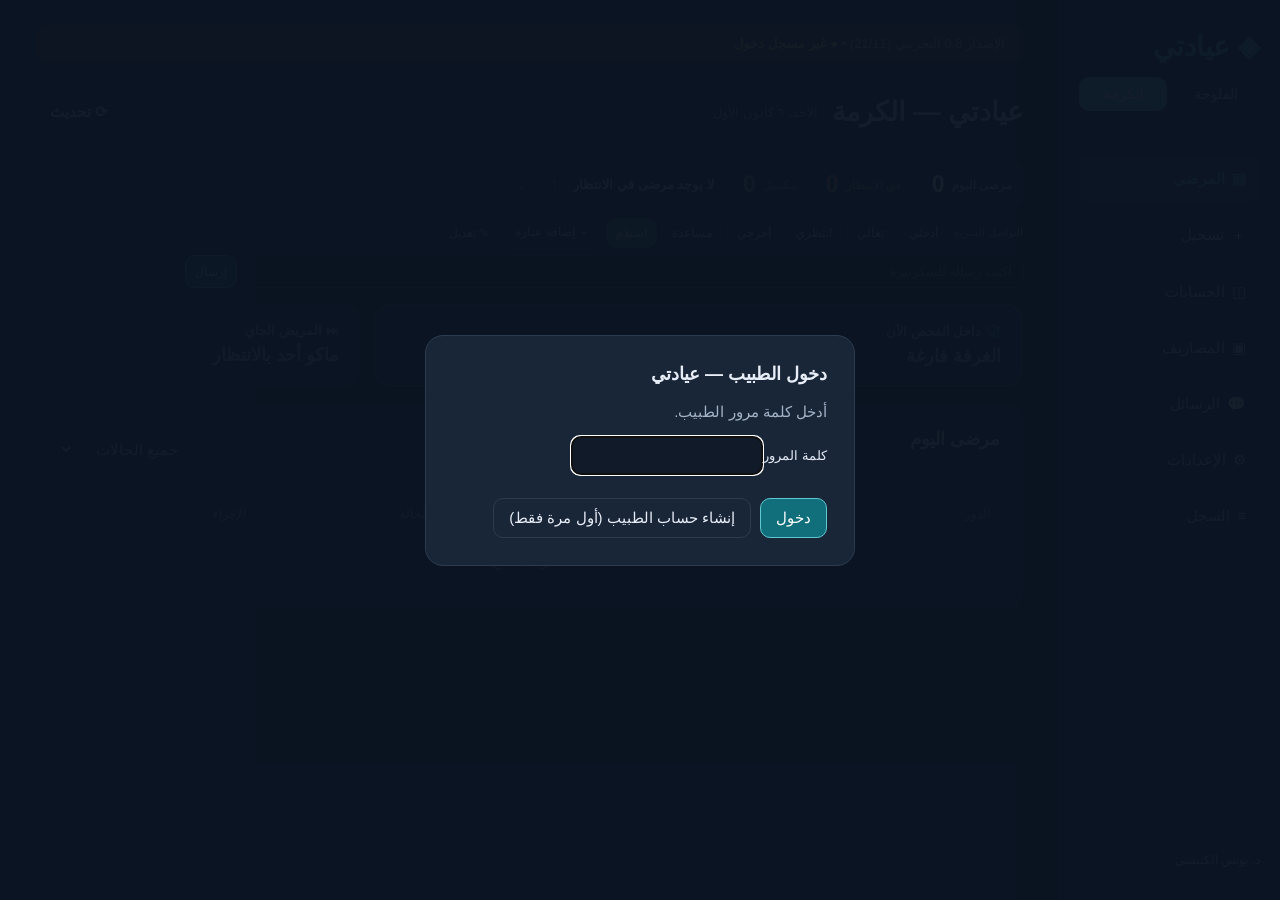
==== test/doctor-karma-test.html @ 4cb630e5 "v0.37 design pass: calm secondary buttons, fixed action order, clear disabled state, no test-version" ====
<!doctype html><html lang="ar" dir="rtl"><head><meta charset="utf-8"><meta name="viewport" content="width=device-width,initial-scale=1"><meta http-equiv="Content-Security-Policy" content="default-src 'none'; script-src 'self' 'unsafe-inline'; style-src 'unsafe-inline'; connect-src 'self' https://*.googleapis.com wss://*.googleapis.com https://radiraq.app.n8n.cloud; worker-src 'self'; img-src data: 'self'; manifest-src 'self'; base-uri 'none'; form-action 'none'; object-src 'none'; frame-src 'self' about:"><link rel="manifest" href="doctor-karma-test.webmanifest"><link rel="apple-touch-icon" href="../icon-doc-192.png"><meta name="apple-mobile-web-app-capable" content="yes"><meta name="mobile-web-app-capable" content="yes"><meta name="apple-mobile-web-app-title" content="عيادتي — الكرمة"><meta name="theme-color" content="#101a28"><title>عيادتي | شاشة الطبيب (الكرمة) — تجريبية</title><style>
:root{--bg:#f3f6fa;--paper:#fff;--ink:#182943;--muted:#718097;--line:#e6ebf2;--brand:#137d89;--soft:#e7f5f4;--shadow:0 8px 35px #1b334008}*{box-sizing:border-box}body{margin:0;background:var(--bg);color:var(--ink);font:15px 'Segoe UI',Tahoma,sans-serif}body.dark{--bg:#101a28;--paper:#192638;--ink:#e7edf7;--muted:#a3b3c8;--line:#2c3c50;--soft:#163f47;--shadow:none}button,input,select{font:inherit}button{cursor:pointer;border:1px solid var(--line);border-radius:10px;padding:10px 15px;background:var(--paper);color:var(--ink)}button:hover{border-color:var(--brand)}button.primary{background:var(--brand);color:#fff;border-color:var(--brand)}button:disabled{opacity:.45;cursor:not-allowed}input,select{padding:11px;border:1px solid var(--line);border-radius:9px;background:var(--bg);color:var(--ink);min-width:0}aside{width:222px;position:fixed;inset:0 0 0 auto;background:var(--paper);padding:30px 20px;border-left:1px solid var(--line)}.logo{font-size:28px;font-weight:800;color:var(--brand)}.muted,small{color:var(--muted)}aside nav{display:grid;gap:10px;margin-top:45px}nav button{text-align:right;border:0;padding:14px}nav button.active{background:var(--soft);color:var(--brand);font-weight:700}.aside-foot{position:absolute;bottom:28px;font-size:12px;line-height:2}main{margin-right:222px;padding:25px 35px;max-width:1700px}.banner{padding:11px 18px;background:#fff1d5;color:#795311;border-radius:10px;font-size:13px;display:flex;justify-content:space-between;gap:10px;flex-wrap:wrap}header{display:flex;justify-content:space-between;align-items:center;gap:15px;margin:28px 0}.tools{display:flex;gap:8px;flex-wrap:wrap}h1{font-size:27px;margin:0 0 8px}h2{font-size:18px;margin:0 0 18px}h3{font-size:16px}.stats{display:grid;grid-template-columns:repeat(4,1fr);gap:17px;margin-bottom:24px}.card{background:var(--paper);border:1px solid var(--line);border-radius:16px;padding:22px;box-shadow:var(--shadow)}.stat b{display:block;font-size:29px;margin-top:12px}.stat small{display:block;margin-top:5px}.grid{display:grid;grid-template-columns:minmax(0,1fr) 300px;gap:22px}.toolbar{display:flex;gap:10px;justify-content:space-between;flex-wrap:wrap;margin-bottom:20px}.tablewrap{overflow:auto}table{width:100%;border-collapse:collapse;white-space:nowrap}td,th{text-align:right;padding:16px 10px;border-bottom:1px solid var(--line)}th{font-size:12px;color:var(--muted);font-weight:500}td b{display:block}td small{font-size:11px}.badge{display:inline-block;padding:5px 10px;border-radius:7px;font-size:12px;background:var(--soft);color:var(--brand)}.badge.wait{background:#fff1d5;color:#91630f}.badge.cancel{background:#fde8e8;color:#b03d3d}.num{color:var(--muted);font-weight:700}.side{display:grid;gap:20px;align-content:start}.current{background:var(--brand);color:white}.current small{color:#d0eeed}.current h3{font-size:23px;margin:18px 0 9px}.quick{display:grid;gap:9px}.quick button{text-align:right}.notice{padding:12px 0;border-bottom:1px solid var(--line);line-height:1.7}.notice small{display:block}.formgrid{display:grid;grid-template-columns:1fr 1fr;gap:16px}label{display:grid;gap:8px;font-size:13px}.full{grid-column:1/-1}dialog{border:1px solid var(--line);border-radius:18px;background:var(--paper);color:var(--ink);padding:27px;width:min(530px,94vw)}dialog::backdrop{background:#12233b88}.actions{display:flex;gap:9px;margin-top:23px}.empty{padding:30px;text-align:center;color:var(--muted)}.hidden{display:none!important}#toast{position:fixed;bottom:24px;left:25px;background:var(--ink);color:var(--paper);padding:14px 24px;border-radius:12px;z-index:100}a{color:var(--brand)}.ledger{display:grid;gap:15px}.description{line-height:1.9}.money{font-variant-numeric:tabular-nums}.section-note{padding:15px;background:var(--soft);border-radius:10px;margin:15px 0;line-height:1.8}@media(max-width:1100px){.grid{grid-template-columns:1fr}.side{grid-template-columns:1fr 1fr}.stats{grid-template-columns:1fr 1fr}}@media(max-width:760px){aside{position:static;width:auto;padding:15px;border:0}.logo{font-size:22px}aside nav{display:flex;overflow:auto;margin-top:15px;gap:4px}nav button{white-space:nowrap;padding:10px}.aside-foot{display:none}main{margin:0;padding:16px}header{align-items:start;flex-direction:column;margin:20px 0}.card{padding:16px}.stats{gap:10px}.stat b{font-size:24px}.side{grid-template-columns:1fr}.formgrid{grid-template-columns:1fr}.full{grid-column:auto}h1{font-size:24px}.tools{width:100%}.tools select{flex:1}.banner{font-size:12px}}
#registration{margin-bottom:24px}.registration{max-width:850px;margin:0 auto}.registration h2{font-size:24px}.registration input,.registration select{padding:15px}.registration .primary{padding:15px 25px}.sound-list{display:flex;gap:9px;flex-wrap:wrap;margin:15px 0}body.dark{--brand:#60c8d0}.dark button.primary,.dark .current{background:#116f7b;color:white}.stats.staff-stats{grid-template-columns:repeat(3,minmax(0,1fr))}@media(max-width:760px){.stats.staff-stats{grid-template-columns:1fr 1fr}}@media(max-width:450px){.stats.staff-stats{grid-template-columns:1fr}}#sound{width:42px;height:42px;padding:8px;font-size:21px;display:inline-grid;place-items:center}.next-patient-panel{margin-bottom:20px;border-color:var(--brand)}.next-patient-panel h3{font-size:23px;margin:10px 0}.next-controls{display:flex;gap:9px;flex-wrap:wrap;margin-top:14px}.next-controls input,.next-controls select{flex:1;min-width:160px}.next-patient-panel .actions{flex-wrap:wrap;margin-top:14px}.banner{background:#302b20;color:#e7cd96}#secretaryLogin::backdrop,#doctorLogin::backdrop{background:#0b1422f5}#secretaryPreviewShell{position:fixed;inset:0;z-index:200;background:var(--bg);display:flex;flex-direction:column}#secretaryPreviewShell .preview-bar{padding:10px 16px;border-bottom:1px solid var(--line)}#secretaryPreviewShell iframe{width:100%;border:0;flex:1;background:var(--bg)}.queue-order-details{margin-top:18px}.queue-order-details summary{cursor:pointer}.queue-order-row{display:flex;align-items:center;justify-content:space-between;gap:12px;padding:12px 0;border-top:1px solid var(--line)}.queue-order-row small{display:block;margin-top:5px}.queue-order-buttons{display:flex;gap:6px;flex-wrap:wrap}.queue-order-buttons button{padding:6px 10px;font-size:12px}@media(max-width:600px){.queue-order-row{align-items:start;flex-direction:column}}.compact-next{display:flex;align-items:center;gap:5px;padding:5px 8px;background:var(--paper);border:1px solid var(--line);border-radius:9px;max-width:100%}.compact-next span{font-size:14px;font-weight:600;max-width:240px;overflow:hidden;text-overflow:ellipsis;white-space:nowrap}.compact-next button{padding:3px 8px;font-size:17px;border-radius:6px;line-height:1.3}.tools{align-items:center}.compact-next button:focus-visible{outline:2px solid var(--brand)}
html{-webkit-text-size-adjust:100%;text-size-adjust:100%}body{min-width:0}main,header,.tools,.formgrid,.registration{min-width:0}.mobile-preview-note{padding:10px 14px;background:#302b20;color:#e7cd96;font-size:13px;line-height:1.7}
@media(max-width:760px){
 aside{padding:10px 12px;border-bottom:1px solid var(--line)}.logo{display:inline-block;font-size:21px;margin-left:10px}aside>small{font-size:11px}
 aside nav{display:grid;grid-template-columns:repeat(3,minmax(0,1fr));gap:5px;margin-top:10px;overflow:visible}aside nav button{font-size:11px;white-space:normal;text-align:center;padding:8px 4px;min-height:38px;line-height:1.4}
 main{padding:10px 12px}.banner{font-size:10px;line-height:1.5;padding:7px 10px;gap:3px}.banner span{display:block;width:100%}
 header{position:static;padding:0;gap:10px;margin:12px 0}header>div:first-child{width:100%}h1{font-size:20px;margin:0 0 4px}#date{font-size:10px}.tools{width:100%;display:flex;gap:6px;align-items:center;flex-wrap:wrap}
 .stats,.stats.staff-stats{display:flex;width:100%;flex:0 0 100%;gap:6px}.stats .stat{flex:1;min-width:0;padding:6px;border-radius:9px}.stats .stat span{font-size:10px}.stats .stat b{font-size:20px;margin-top:2px}
 #sound{width:36px;height:36px;font-size:19px;flex:0 0 36px}.compact-next{flex:1;min-width:0;height:38px;gap:4px;padding:4px 6px}.compact-next span{flex:1;min-width:0;max-width:none;font-size:13px}.compact-next button{padding:4px 8px;min-width:30px}#add{font-size:11px;padding:9px 8px;white-space:nowrap}
 .card{padding:14px;border-radius:12px}.registration h2{font-size:19px;margin-bottom:8px}.registration p.muted{font-size:11px;margin:6px 0 12px}.registration .formgrid{gap:11px}.registration label{font-size:12px;gap:5px}.registration input,.registration select{padding:10px;font-size:16px;min-height:42px;width:100%}.registration .primary{padding:11px 14px;font-size:13px}.registration .actions{margin-top:14px;gap:6px;flex-wrap:wrap}.registration .actions button{font-size:12px;padding:10px 12px}#toggleSecondExam{padding:6px 10px;font-size:11px}#formError:empty{display:none}td,th{padding:10px 7px;font-size:12px}
}

header>div:first-child{display:flex;align-items:center;gap:14px;flex-wrap:wrap}header h1{margin:0}#date{font-size:13px}body[data-page="queue"] .stats{grid-template-columns:repeat(3,minmax(0,1fr))}@media(max-width:600px){header>div:first-child{gap:8px}#date{font-size:12px}body[data-page="queue"] .stats{grid-template-columns:repeat(3,minmax(0,1fr))}}

.stats,.stats.staff-stats{display:flex;gap:8px;margin-bottom:16px;flex-wrap:nowrap}
.stats .stat{flex:0 1 170px;min-width:0;padding:9px 12px;border-radius:10px;display:flex;align-items:center;justify-content:space-between;gap:12px;box-shadow:none}
.stats .stat span{font-size:12px;white-space:nowrap}.stats .stat b{font-size:23px;margin:0}.stats .stat small{display:none}
@media(max-width:760px){.stats .stat{flex:1;padding:7px;gap:5px}.stats .stat span{font-size:10px}.stats .stat b{font-size:20px}}
.overview-bar{display:flex;align-items:center;gap:12px;flex-wrap:wrap;margin-bottom:16px}.overview-bar .stats{display:flex!important;gap:8px;margin:0}.overview-bar .stats .stat{flex:none;min-width:0;padding:8px 10px;justify-content:flex-start;gap:7px;background:var(--paper);border:1px solid var(--line)}.overview-bar .stats .stat span,.overview-bar .stats .stat b{margin:0;color:inherit!important}.overview-bar .stats .stat:nth-child(1){color:#fff}.overview-bar .stats .stat:nth-child(2){color:#c69a6b}.overview-bar .stats .stat:nth-child(3){color:#82aa91}.doctor-quick{display:flex;align-items:center;gap:6px;flex-wrap:wrap}.doctor-quick>span{font-size:11px;color:var(--muted)}.doctor-quick .quick{display:flex;gap:5px;flex-wrap:wrap}.doctor-quick button{font-size:12px;padding:7px 9px}.stats .stat small{display:none}@media(max-width:760px){.overview-bar{gap:8px}.overview-bar .stats{width:auto}.overview-bar .stats .stat{padding:7px;gap:5px}.overview-bar .stats .stat span{font-size:11px}.overview-bar .stats .stat b{font-size:20px}}.queue-inline{display:flex;align-items:center;gap:7px}.queue-inline .compact-next{display:flex;align-items:center;gap:6px;max-width:none;white-space:normal}.queue-inline #nextPatientName{font-size:13px;max-width:none}.queue-inline #sound{padding:7px 9px}.overview-bar{gap:9px}.doctor-quick .quick-receive{background:#3f8062;color:#fff;border-color:#3f8062}.doctor-quick .quick-receive:hover{background:#356d53;border-color:#356d53}
/* v0.3 phone layout: tables become cards, nothing wider than the screen */
html,body{max-width:100%;overflow-x:hidden}
#toast{max-width:min(560px,calc(100vw - 24px));line-height:1.6}
.sound-banner{display:block;width:100%;margin:0 0 12px;padding:12px 14px;border:0;border-radius:12px;background:#a66408;color:#fff;font-weight:700;font-size:15px;text-align:center;animation:soundPulse 1.6s ease-in-out infinite}
@keyframes soundPulse{50%{opacity:.75}}
@media(max-width:760px){
 #toast{left:12px;right:12px;bottom:12px;padding:12px 14px;font-size:14px}
 .tablewrap{overflow:visible}
 table,tbody,tr,td{display:block;width:100%;white-space:normal}
 thead{display:none}
 tbody tr{display:flex;flex-wrap:wrap;align-items:center;gap:6px 10px;padding:12px;margin-bottom:10px;border:1px solid var(--line);border-radius:12px;background:var(--paper)}
 tbody td{width:auto;border:0;padding:0;font-size:13px}
 tbody td.num{flex:0 0 auto;font-size:15px}
 tbody td:nth-child(2){flex:1 1 55%;min-width:0}
 tbody td:last-child{flex:1 1 100%;display:flex;flex-wrap:wrap;gap:6px}
 tbody td:last-child:empty{display:none}
 tbody td:last-child button{flex:1 1 auto;padding:9px 8px;font-size:13px}
 tbody td.empty{flex:1 1 100%;text-align:center}
 #catalogRows tr td{flex:1 1 100%!important}#catalogRows input{width:100%}
 .toolbar{flex-direction:column;align-items:stretch}.toolbar>*{width:100%}
 .overview-bar{flex-direction:column;align-items:stretch}
 body .overview-bar #stats.stats{display:grid!important;grid-template-columns:repeat(2,minmax(0,1fr))!important;width:100%}
 .overview-bar .stats .stat{justify-content:space-between}
 .queue-inline,.queue-inline .compact-next{width:100%}
 .doctor-quick .quick{display:grid;grid-template-columns:repeat(3,minmax(0,1fr));width:100%}
 .doctor-quick{width:100%}.doctor-quick>#addQuickPhrase,.doctor-quick>#editQuick{width:100%}
 .actions{flex-wrap:wrap}.actions button{flex:1 1 auto}
 .quick button{width:100%}
 dialog{padding:20px}
}
#sound{display:none!important}.cs-card{margin-bottom:20px}.cs-tiles{display:grid;grid-template-columns:repeat(5,minmax(0,1fr));gap:10px;margin-bottom:18px}.cs-tile{border:1px solid var(--line);border-radius:14px;padding:14px;background:var(--bg)}.cs-tile span{display:block;font-size:13px;color:var(--muted)}.cs-tile b{display:block;font-size:34px;line-height:1.2;margin-top:6px;font-variant-numeric:tabular-nums}.cs-done b{color:#7bdbc2}.cs-wait b{color:#f3ca77}.cs-cancel b{color:#ff9a9a}.cs-money b{font-size:26px}.cs-row{position:relative;display:flex;justify-content:space-between;align-items:center;gap:12px;padding:12px 14px;margin-bottom:6px;border-radius:10px;overflow:hidden;background:var(--bg)}.cs-row span{position:relative;z-index:1;font-size:16px;font-weight:600}.cs-row b{position:relative;z-index:1;font-size:26px;font-variant-numeric:tabular-nums}.cs-row i{position:absolute;inset:0 0 0 auto;background:#60c8d022;border-left:3px solid #60c8d0}.acc-tabs{display:flex;gap:6px;margin-bottom:16px;background:var(--paper);border:1px solid var(--line);border-radius:14px;padding:6px;position:sticky;top:0;z-index:5}.acc-tabs button{flex:1;border:0;background:none;padding:12px 8px;font-weight:600;border-radius:10px}.acc-tabs button.active{background:var(--soft);color:var(--brand)}.acc-nav{display:flex;align-items:center;justify-content:space-between;gap:10px;margin-bottom:14px}.acc-nav h2{margin:0;font-size:22px}.acc-nav button{min-width:46px;font-size:18px}.acc-range{display:flex;gap:8px;flex-wrap:wrap;align-items:end;margin-bottom:12px}.acc-range label{flex:1;min-width:140px}.acc-quick{display:flex;gap:6px;flex-wrap:wrap;margin-bottom:16px}.acc-quick button{padding:8px 12px;font-size:13px}.cs-tile em{display:block;font-style:normal;font-size:12px;margin-top:4px;color:var(--muted)}.cs-tile em.up{color:#7bdbc2}.cs-tile em.down{color:#ff9a9a}.cs-mini{display:grid;grid-template-columns:repeat(4,minmax(0,1fr));gap:8px;margin-bottom:18px}.cs-mini div{border-top:1px solid var(--line);padding-top:8px}.cs-mini span{display:block;font-size:12px;color:var(--muted)}.cs-mini b{font-size:18px}.cs-mini .bad b{color:#ff9a9a}.acc-chart{display:flex;align-items:flex-end;gap:3px;height:150px;padding:8px 4px 0;border-bottom:1px solid var(--line);margin-bottom:4px;direction:ltr}.acc-chart div{flex:1;min-width:3px;background:#60c8d0;border-radius:3px 3px 0 0;position:relative}.acc-chart div.zero{background:var(--line);height:2px!important}.acc-chart div.today{background:#f3ca77}.acc-axis{display:flex;justify-content:space-between;font-size:11px;color:var(--muted);direction:ltr;margin-bottom:18px}.cs-tile.bad{border-color:#b33333}.cs-tile.bad b{color:#ff9a9a}.cs-tile.good b{color:#7bdbc2}.acc-moves summary{cursor:pointer;padding:10px 0;font-weight:600}@media(max-width:760px){.cs-mini{grid-template-columns:repeat(2,minmax(0,1fr))}.acc-tabs button{font-size:13px;padding:10px 4px}}.rep-day{border:1px solid var(--line);border-radius:12px;margin-bottom:8px;background:var(--bg)}.rep-day summary{display:flex;align-items:center;gap:12px;padding:12px 14px;cursor:pointer;flex-wrap:wrap}.rep-day summary b{font-size:16px}.rep-day summary span{flex:1;color:var(--muted);font-size:13px}.rep-day summary strong{font-size:20px;font-variant-numeric:tabular-nums}.rep-grid{display:grid;grid-template-columns:repeat(3,minmax(0,1fr));gap:8px;padding:0 14px 10px}.rep-grid div{border-top:1px solid var(--line);padding-top:8px}.rep-grid span{display:block;font-size:12px;color:var(--muted)}.rep-grid b{font-size:17px}.rep-day p{padding:0 14px 12px;margin:0}@media(max-width:760px){.rep-grid{grid-template-columns:repeat(2,minmax(0,1fr))}}@media(max-width:760px){.cs-tiles{grid-template-columns:repeat(2,minmax(0,1fr))}.cs-tile b{font-size:28px}.cs-money{grid-column:1/-1}}.clinic-switch{display:flex;gap:6px;margin-top:14px}.clinic-switch a{flex:1;text-align:center;padding:8px;border:1px solid var(--line);border-radius:10px;color:var(--ink);text-decoration:none;font-size:14px}.clinic-switch a.on{background:var(--brand);border-color:var(--brand);color:#fff;font-weight:700}@media(max-width:760px){.clinic-switch{margin:8px 0}}.age-row{display:flex;gap:8px;align-items:stretch}.age-row input{flex:1;min-width:0}#outDlg .quick button.active{background:#16724b;color:#fff;border-color:#16724b}#outDlg .quick{display:grid;grid-template-columns:1fr 1fr;gap:8px}#current .out-mini{display:block;margin-top:10px;padding:4px 10px;font-size:12px;background:transparent;border:1px dashed #ffffff40;color:inherit;opacity:.6;border-radius:8px;min-height:0;box-shadow:none}#current .out-mini:hover{opacity:1}#outDlg .out-y,#outDlg .out-g{padding:14px;font-size:15px;font-weight:700;border-radius:12px;color:#fff;border:0}#outDlg .out-y{background:#b33333}#outDlg .out-g{background:#16724b}.badge.out{background:#ede4ff;color:#5b3aa0;font-weight:700}tr:has(.badge.out){background:#7551a81f}.refresh-btn{min-height:44px;padding:8px 14px;border-radius:12px;font-weight:700;white-space:nowrap}@media(max-width:760px){.refresh-btn{padding:8px 12px}.refresh-btn span{display:none}}.quick-msg{display:flex;gap:6px;width:100%}.quick-msg input{flex:1;min-width:0;padding:8px 10px;font-size:13px}.quick-msg button{white-space:nowrap}#secAlert{position:fixed;inset:0;z-index:9999;display:flex;align-items:center;justify-content:center;background:#0b1422cc;padding:18px}#secAlert.hidden{display:none!important}#secAlert .sa-box{background:var(--paper);color:var(--ink);border:3px solid #c2410c;border-radius:20px;padding:26px 24px;width:min(460px,100%);text-align:center;box-shadow:0 20px 60px #0008;animation:saPop .25s ease}#secAlert .sa-head{font-size:14px;color:#c2410c;font-weight:800;margin-bottom:12px}#secAlert .sa-text{font-size:26px;font-weight:800;line-height:1.5;margin:6px 0 10px;word-break:break-word}#secAlert .sa-meta{font-size:13px;color:var(--muted);margin-bottom:18px}#secAlert .sa-ok{width:100%;padding:15px;font-size:18px;font-weight:800;background:#3f8062;color:#fff;border:0;border-radius:12px}@keyframes saPop{from{transform:scale(.9);opacity:0}to{transform:none;opacity:1}}#enterNote{position:fixed;top:14px;left:0;right:0;margin:0 auto;width:fit-content;z-index:9000;background:#16724b;color:#fff;padding:14px 22px;border-radius:14px;box-shadow:0 10px 35px #0007;font-size:17px;font-weight:700;max-width:92vw;text-align:center;display:flex;gap:14px;align-items:center;animation:enIn .3s ease}#enterNote.hidden{display:none!important}#enterNote small{display:block;font-size:12px;font-weight:400;opacity:.85}#enterNote button{background:#ffffff26;color:#fff;border:0;padding:6px 10px;border-radius:8px}@keyframes enIn{from{opacity:0;transform:translateY(-12px)}to{opacity:1;transform:none}}
#rows td b{font-size:18px}#rows td small{font-size:14px;color:#c9d5e4;line-height:1.7}body:not(.dark) #rows td small{color:#3f5068}
#rows tr.done-row{display:none}body.show-done #rows tr.done-row{display:table-row;opacity:.7}
.edit-mini{padding:6px 12px!important;font-size:15px!important;width:auto!important;min-width:0!important}
#doneToggle{width:100%;margin-top:12px;padding:12px;font-size:15px;font-weight:700}
#current{display:none!important}#nowCard{display:grid;grid-template-columns:2fr 1fr;gap:14px;margin-bottom:18px}
#nowCard .nc-box{background:var(--paper);border:1px solid var(--line);border-radius:16px;padding:18px 20px}
#nowCard .nc-in{border:2px solid #16724b;background:linear-gradient(0deg,#16724b14,#16724b14),var(--paper)}
#nowCard .nc-l{font-size:13px;color:var(--muted);font-weight:700;display:block;margin-bottom:6px}
#nowCard .nc-name{font-size:26px;font-weight:800;line-height:1.35;display:block}
#nowCard .nc-next .nc-name{font-size:19px}
#nowCard .nc-d{font-size:16px;color:#c9d5e4;margin-top:4px;display:block}body:not(.dark) #nowCard .nc-d{color:#3f5068}
#nowCard .nc-empty{font-size:18px;color:var(--muted);font-weight:700}
#secCash{margin-bottom:20px;border:2px solid var(--brand)}#secCash h2{margin-bottom:14px}
#secCash .sc-tiles{display:grid;grid-template-columns:repeat(4,minmax(0,1fr));gap:10px}
#secCash .sc-t{border:1px solid var(--line);border-radius:12px;padding:14px;background:var(--bg)}
#secCash .sc-t span{display:block;font-size:13px;color:var(--muted)}#secCash .sc-t b{display:block;font-size:24px;margin-top:6px}#secCash .sc-t small{display:block;font-size:12px;margin-top:3px}
#secCash .sc-hand{background:var(--brand);border-color:var(--brand);color:#fff}#secCash .sc-hand span,#secCash .sc-hand small{color:#e0f4f2}
#secCash .sc-line{margin-top:12px;font-size:15px;line-height:1.9}#secCash .sc-warn{color:#e0a43a;font-weight:700}
@media(max-width:760px){#nowCard{grid-template-columns:1fr}#nowCard .nc-name{font-size:23px}#secCash .sc-tiles{grid-template-columns:1fr 1fr}
aside nav{display:flex!important;overflow-x:auto!important;flex-wrap:nowrap!important;gap:6px!important;padding-bottom:4px}aside nav button{white-space:nowrap!important;flex:0 0 auto;font-size:13px!important;min-height:0!important;padding:9px 12px!important}
.banner{font-size:10px!important;padding:5px 9px!important}}
.cp{display:inline-flex;align-items:center;gap:6px;font:inherit;font-weight:700;padding:3px 8px;margin:1px 0;border-radius:9px;border:1px dashed #77889988;background:transparent;color:inherit;cursor:pointer;text-align:right;max-width:100%;overflow-wrap:anywhere}.cp small{font-size:12px;opacity:.7}.cp.age{font-weight:600;font-size:inherit;padding:1px 6px}.cp:hover{border-style:solid}.cp.ok{border-color:#2f9e74;color:#7bdbc2}#rows td>.cp{font-size:16px;display:flex}.cp.nc-cp{padding:4px 10px}.cp-both{font-size:13px;padding:5px 9px}</style></head><body class="dark" data-page="queue"><noscript><div class="mobile-preview-note">هذه معاينة لا تشغّل الأزرار والبيانات. افتح الصفحة في متصفح يدعم JavaScript لاستخدام البرنامج.</div></noscript><aside><div class="logo">◈ عيادتي</div><div class="clinic-switch"><a href="doctor-test.html" data-c="fallujah">الفلوجة</a><a href="doctor-karma-test.html" data-c="karma">الكرمة</a></div><nav id="nav"><button data-page="queue" class="active">▤ مرضى اليوم</button><button data-page="registration">＋ تسجيل المرضى</button><button data-page="cash">◫ الصندوق والحسابات</button><button data-page="expenses">▣ المصاريف والوصولات</button><button data-page="messages">◌ التواصل والتنبيهات</button><button data-page="settings">⚙ الإعدادات وحساب السكرتيرة</button><button data-page="audit">≡ سجل النشاط</button></nav><div class="aside-foot">د. يونس الكبيسي<br>نسخة تجريبية • الإصدار 0.7<br>بيانات وهمية فقط</div></aside><main><div class="banner"><span>الإصدار 0.8 التجريبي (21/11) • <b id="syncState">● جارٍ الاتصال…</b></span><span>عيادة الكرمة • نسخة تجريبية • استخدم أسماء وهمية فقط</span></div><header><div><h1 id="heading">عيادتي — الكرمة</h1><span class="muted" id="date"></span></div><div class="tools"><button type="button" id="refreshBtn" class="refresh-btn" title="تحديث الصفحة" aria-label="تحديث الصفحة" onclick="var n=document.getElementById('name');if(n&&n.value.trim()&&!confirm('اكو اسم مكتوب بالتسجيل وراح ينمسح. تحدّث الصفحة؟'))return;location.reload()">⟳ <span>تحديث</span></button><select style="display:none" id="role" hidden aria-hidden="true" tabindex="-1"><option value="doctor">الطبيب</option></select><button class="primary hidden" id="add" hidden>＋ مريض تجريبي</button></div></header><div hidden inert><div class="card next-patient-panel" id="nextPatientPanel"><small class="muted">المريض التالي للفحص</small><p id="nextPatientInfo" class="muted"></p><p id="nextPatientRoom" class="muted"></p><div class="next-controls"><input id="patientNameSearch" placeholder="ابحث باسم المريض أو رقم الدور" aria-label="ابحث عن مريض لطلبه بالاسم"><select id="namedPatient" aria-label="اختيار المريض المطلوب بالاسم"></select></div><div class="actions"><button id="requestNamedPatient">طلب المحدد من السكرتيرة</button><button id="enterNamedPatient" class="primary">إدخال المحدد مباشرة</button><button id="returnQueueOrder">العودة لترتيب الدور</button></div><div class="actions"><button id="enterNextPatient" class="primary">إدخال المريض التالي</button></div><details class="queue-order-details" open><summary>تسلسل الانتظار — تقديم وتأخير المرضى</summary><p class="muted">يمكن للطبيب والسكرتيرة تغيير التسلسل. إدخال مريض بالاسم لا يغيّر ترتيب بقية المرضى.</p><div id="queueOrderList"></div></details></div></div><section id="registration" class="hidden"><div class="card registration"><form id="patientForm"><h2>تسجيل مريض جديد</h2><p class="muted">استخدم اسمًا وهميًا فقط. رقم الهاتف اختياري.</p><div class="formgrid"><label class="full">الاسم التجريبي<input id="name" required maxlength="70" placeholder="مراجع تجريبي ٧"></label><label class="full">رقم الهاتف (اختياري)<input id="phone" type="tel" inputmode="numeric" autocomplete="off" dir="ltr" maxlength="14" placeholder="07XXXXXXXXX" style="text-align:right"><small id="phoneHint" class="muted"></small></label><label class="full">👨‍⚕️ الطبيب المحوِّل <small class="muted">(اختياري)</small><select id="referrer" aria-label="الطبيب المحول"><option value="">— بدون —</option></select></label><label>العمر <small class="muted">(للطفل: سنة وشهر ويوم حسب الحاجة)</small><span class="age-row"><input id="age" type="number" min="0" max="120" step="1" placeholder="سنة" aria-label="العمر بالسنوات"><input id="ageMonths" type="number" min="0" max="11" step="1" placeholder="شهر" aria-label="الأشهر"><input id="ageDays" type="number" min="0" max="30" step="1" placeholder="يوم" aria-label="الأيام"></span></label><label>نوع الفحص<select id="exam"><option>البطن</option><option>الغدة الدرقية</option><option>شرايين الرقبة (Carotid)</option><option>DVT — الساق الواحدة</option><option>دماغ الأطفال</option><option>الخصية</option><option>المنطقة الأربية (Inguinal)</option><option>الأنسجة الرخوة (Soft tissue)</option><option>الأنسجة الرخوة مع الدوبلر (Soft tissue Doppler)</option><option>شرايين الأطراف السفلية</option><option>AVF Mapping — جهة واحدة</option><option>AVF Mapping — الجهتان</option><option>خزعة الغدة الدرقية — واحدة</option><option>خزعة الغدة الدرقية — خزعتان</option><option>دوبلر الحامل</option><option>الحوض فقط</option></select></label><div class="full"><input id="twoExams" type="checkbox" hidden><button id="toggleSecondExam" type="button" class="primary" aria-expanded="false" aria-controls="exam2">＋ إضافة فحص ثانٍ للمريض نفسه</button><select id="exam2" class="hidden" aria-label="الفحص الثاني" style="display:block;width:100%;margin-top:12px"></select></div><label>السعر الإجمالي (ألف دينار)<select id="pricePreset"><option value="0">مجاني</option><option value="5">5</option><option value="10">10</option><option value="15">15</option><option value="20" selected>20</option><option value="25">25</option><option value="30">30</option><option value="35">35</option><option value="40">40</option><option value="45">45</option><option value="50">50</option><option value="55">55</option><option value="60">60</option><option value="65">65</option><option value="70">70</option><option value="75">75</option><option value="80">80</option><option value="85">85</option><option value="90">90</option><option value="95">95</option><option value="100">100</option><option value="105">105</option><option value="110">110</option><option value="115">115</option><option value="120">120</option><option value="125">125</option><option value="130">130</option><option value="135">135</option><option value="140">140</option><option value="145">145</option><option value="150">150</option><option value="155">155</option><option value="160">160</option><option value="165">165</option><option value="170">170</option><option value="175">175</option><option value="180">180</option><option value="185">185</option><option value="190">190</option><option value="195">195</option><option value="200">200</option><option value="205">205</option><option value="210">210</option><option value="215">215</option><option value="220">220</option><option value="225">225</option><option value="230">230</option><option value="235">235</option><option value="240">240</option></select><input id="visitPrice" type="hidden" value="20"><small id="priceHint">السعر تلقائي حسب الفحص والعمر، ويمكن تعديله من القائمة.</small></label></div><p id="formError" role="alert"></p><div class="actions"><button class="primary" type="submit">تسجيل وإضافة إلى الانتظار</button><button type="reset">مسح الحقول</button></div><details style="margin-top:18px"><summary style="cursor:pointer">الخصم وسبب الخصم</summary><div class="formgrid" style="margin-top:15px"><label>الخصم (ألف دينار)<input id="discount" type="number" min="0" step="5" value="0"><small>بالألف — من مضاعفات 5 فقط (مثال: 15 = خمسة عشر ألف)</small></label><label class="full">سبب الخصم<input id="reason" maxlength="120"></label></div></details></form></div></section><div class="overview-bar"><div id="stats" class="stats"></div><div class="queue-inline"><button id="sound" aria-label="تفعيل الصوت" title="تفعيل الصوت" aria-pressed="false">🔇</button><div class="compact-next" aria-label="المريض التالي"><span id="nextPatientName" aria-live="polite">بانتظار تشغيل الصفحة…</span><button type="button" id="previousPatient" aria-label="تقديم الدور" title="تقديم الدور">↑</button><button type="button" id="followingPatient" aria-label="تأخير الدور" title="تأخير الدور">↓</button></div></div><div class="doctor-quick"><span>التواصل السريع</span><div class="quick" id="quick"></div><button type="button" id="addQuickPhrase">＋ إضافة عبارة</button><button type="button" id="editQuick" title="تعديل أزرار التواصل السريع" aria-label="تعديل أزرار التواصل السريع">✎<span class="aq-t"> تعديل</span></button><div class="quick-msg"><input id="quickMessage" maxlength="200" placeholder="اكتب رسالة للسكرتيرة" aria-label="رسالة للسكرتيرة"><button type="button" class="primary" id="quickSend">إرسال</button></div></div></div><section id="queue"><div class="grid"><div class="card"><div class="toolbar"><h2>مرضى اليوم</h2><input id="search" placeholder="ابحث بالاسم أو رقم الدور أو الهاتف" aria-label="بحث"><select id="filter" aria-label="حالة المريض"><option value="all">جميع الحالات</option><option>بانتظار الدخول</option><option>داخل الفحص</option><option>مكتمل</option><option>ملغي</option><option>مؤجل</option><option>يرجع يكمل</option></select></div><div class="tablewrap"><table><thead><tr><th>الدور</th><th>المريض / الفحص</th><th>الحالة</th><th>الإجراء</th></tr></thead><tbody id="rows"></tbody></table></div></div><div class="side"><div class="card current" id="current"></div><div class="card"><h2>آخر التنبيهات</h2><div id="recent"></div></div></div></div></section><section id="cash" class="hidden"><div class="acc-tabs" role="tablist"><button type="button" data-acc="today" class="active">اليوم</button><button type="button" data-acc="month">الشهر</button><button type="button" data-acc="range">من تاريخ إلى تاريخ</button></div><div id="accToday"><div class="card cs-card"><h2>ملخص اليوم</h2><div id="cashSummary"></div></div><div class="card"><h2>الصندوق اليومي</h2><div class="section-note">تُحسب المقبوضات عند تسجيل الدفع فعليًا. استرداد المدفوعات حركة منفصلة مسجلة بسبب واضح.</div><div class="formgrid"><label>المبلغ الموجود فعليًا (ألف دينار)<input id="counted" type="number" min="0" step="5"><small>بالألف — من مضاعفات 5 فقط (مثال: 15 = خمسة عشر ألف)</small></label><label>ملاحظة الإغلاق<input id="closeNote" maxlength="200"></label></div><div class="actions"><button id="close" class="primary">تسجيل إغلاق الصندوق</button><button id="export">تصدير الحركات CSV</button></div><p id="reconcile" class="description"></p><details class="acc-moves"><summary>حركات اليوم (قبض، استرداد، مصاريف)</summary><div class="tablewrap"><table><thead><tr><th>الوقت</th><th>الحركة</th><th>المبلغ (ألف دينار)</th><th>السبب</th></tr></thead><tbody id="ledger"></tbody></table></div></details></div></div><div id="accMonth" class="hidden"></div><div id="accRange" class="hidden"></div></section><section id="expenses" class="hidden"><div class="card"><h2>مراجعة مصاريف العيادة والوصولات</h2><form id="expenseForm" hidden inert><div class="formgrid"><label>نوع المصروف<select id="expenseType"><option>قرطاسية</option><option>أفلام</option><option>جل السونار</option><option>أخرى</option></select></label><label>المبلغ (ألف دينار)<input id="expenseAmount" type="number" min="1" max="10000" step="1" required><small>بالألف بدون أصفار — أي رقم (مثال: 3 = ثلاث آلاف، 25 = خمسة وعشرين ألف)</small></label><label class="full">التفاصيل<input id="expenseNote" required maxlength="200" placeholder="مثل: شراء علبة جل"></label><label class="full">صورة الوصل (اختيارية)<input id="receipt" type="file" accept="image/jpeg,image/png,image/webp"><small>صورة JPG أو PNG أو WebP حتى ٥ ميغابايت؛ تُحفظ نسخة مصغرة محليًا في التجربة.</small></label></div><div class="actions"><button class="primary" type="submit" id="saveExpense">حفظ المصروف</button></div><p id="expenseError" role="alert"></p></form><div id="expenseList"></div></div></section><section id="messages" class="hidden"><div class="card"><h2>رسائل الطبيب والسكرتارية</h2><p class="muted">لكل تنبيه نغمة مختلفة. اضغط رمز السماعة أولًا؛ يجب إبقاء الصفحة مفتوحة.</p><div class="sound-list" id="soundTests"></div><p class="muted">الرسائل والتنبيهات تصل لشاشة السكرتيرة فورًا على أي جهاز.</p><div class="toolbar"><input id="message" maxlength="200" placeholder="اكتب رسالة" aria-label="نص الرسالة"><button class="primary" id="send">إرسال</button></div><div id="messageList"></div></div></section><section id="settings" class="hidden"><div class="card" style="margin-bottom:20px"><style>#catalogRows input{min-width:0;width:100%}#catalogRows td:first-child{width:46%}#catalogRows td:nth-child(2),#catalogRows td:nth-child(3){width:14%}#catalogRows td:last-child{white-space:nowrap}.cat-lbl{display:none}@media(max-width:760px){.cat-lbl{display:block;margin-bottom:4px}}</style><h2>الفحوصات والأسعار</h2><p class="muted">عدّل أي سعر أو اسم فحص واضغط «حفظ»، أو أضف فحص جديد. الأسعار بالألف دينار ومن مضاعفات 5. التغيير يوصل لشاشة السكرتيرة والكاتبة فورًا، ويطبّق على التسجيلات الجديدة فقط.</p><form id="docNewExamForm"><div class="formgrid"><label class="full">اسم الفحص الجديد<input id="docNewExamName" required maxlength="100"></label><label>أقل من ١٠ سنوات (ألف دينار)<input id="docNewChild" type="number" min="5" max="1000" step="5" required></label><label>١٠ سنوات فأكثر (ألف دينار)<input id="docNewAdult" type="number" min="5" max="1000" step="5" required></label></div><div class="actions"><button class="primary" type="submit">＋ إضافة الفحص</button></div></form><p id="docCatalogMessage" role="status"></p><div class="tablewrap"><table><thead><tr><th>اسم الفحص</th><th>أقل من ١٠ سنوات</th><th>١٠ سنوات فأكثر</th><th>الإجراء</th></tr></thead><tbody id="catalogRows"></tbody></table></div></div><div class="card"><h2>حسابات السكرتيرة والكاتبة — عيادة الكرمة</h2><p class="muted">أنشئ حسابًا لكل سكرتيرة أو كاتبة. تدخل بيه من أي جهاز، وتگدر توقف أي حساب بضغطة.</p><div class="section-note">الحسابات محفوظة على السيرفر. اسم المستخدم بالإنكليزي بدون فراغات (مثل sara). لتغيير كلمة المرور: أنشئ حسابًا باسم جديد وأوقف القديم.</div><p id="accountStatus"></p><form id="secretaryAccountForm"><div class="formgrid"><label class="full">نوع الحساب<select id="staffRole"><option value="secretary">سكرتيرة</option><option value="writer">كاتبة تقارير</option></select></label><label class="full">اسم المستخدم<input id="secretaryUsername" autocomplete="off" autocapitalize="none" spellcheck="false" dir="ltr" minlength="3" maxlength="30" required placeholder="sara"></label><label>كلمة المرور الجديدة<input id="secretaryPassword" type="password" autocomplete="new-password" minlength="6" maxlength="128" required><small>٦ أحرف أو أرقام على الأقل.</small></label><label>تأكيد كلمة المرور<input id="secretaryPasswordConfirm" type="password" autocomplete="new-password" maxlength="128"></label></div><div class="actions"><button type="submit" class="primary" id="saveSecretaryAccount">إنشاء الحساب</button></div><p id="accountMessage" role="status"></p></form><div class="actions"><button type="button" class="primary" id="openSecretaryPreview">فتح شاشة السكرتيرة</button><button type="button" class="primary" id="openWriterScreen">فتح شاشة الكاتبة</button><button type="button" id="doctorLogout">تسجيل خروج الطبيب</button></div><p class="muted">يفتح شاشة السكرتيرة بصفحة جديدة.</p></div></section><section id="audit" class="hidden"><div class="card" id="staffScreens" style="margin-bottom:20px"><h2>🖥 شاشات السكرتارية والكاتبة</h2><p class="muted">افتح أي شاشة بصفحة جديدة حتى تشوفها وتطوّرها.</p><div class="actions" style="display:grid;grid-template-columns:repeat(2,minmax(0,1fr));gap:8px"><a class="ss-l" style="background:#16724b;border-color:#16724b" href="secretary-test.html" target="_blank" rel="noopener">👩‍💼 سكرتيرة الفلوجة</a><a class="ss-l" style="background:#1d4f8a;border-color:#1d4f8a" href="secretary-karma-test.html" target="_blank" rel="noopener">👩‍💼 سكرتيرة الكرمة</a><a class="ss-l" style="background:#6b3fa0;border-color:#6b3fa0" href="writer-test.html" target="_blank" rel="noopener">✎ كاتبة الفلوجة</a><a class="ss-l" style="background:#8a5a1c;border-color:#8a5a1c" href="writer-karma-test.html" target="_blank" rel="noopener">✎ كاتبة الكرمة</a></div><style>#staffScreens .ss-l{display:block;text-align:center;padding:12px 8px;border-radius:10px;border:1px solid;color:#fff;text-decoration:none;font-weight:700}#staffScreens .ss-l:hover{filter:brightness(1.15)}</style></div><div class="card" style="margin-bottom:20px"><h2>سجل المرضى — اليوم والأيام السابقة</h2><div class="toolbar"><select id="historyDay" aria-label="اختيار اليوم"></select><input id="historySearch" placeholder="ابحث ببداية الاسم أو برقم الهاتف في كل الأيام" aria-label="بحث في السجل"><button type="button" id="backupBtn">⇩ تنزيل نسخة احتياطية</button></div><div class="tablewrap"><table><thead><tr><th>الدور</th><th>المريض / الفحص</th><th>الحالة</th><th>المبلغ</th></tr></thead><tbody id="historyRows"></tbody></table></div></div><div class="card"><h2>سجل النشاط</h2><p class="muted">كل إجراء من الطبيب أو السكرتيرة يُسجَّل هنا.</p><div id="auditList"></div></div></section></main><div hidden><input id="usPrice"><input id="dopPrice"><button id="prices"></button></div><div id="secretaryPreviewShell" class="hidden"><div class="preview-bar"><button type="button" id="closeSecretaryPreview">← العودة لشاشة الطبيب</button></div><iframe id="secretaryPreviewFrame" title="شاشة السكرتيرة"></iframe></div><dialog id="doctorLogin" style="width:min(430px,94vw)"><form id="doctorLoginForm"><h2>دخول الطبيب — عيادتي</h2><p class="muted">أدخل كلمة مرور الطبيب.</p><label>كلمة المرور<input id="doctorPassword" type="password" autocomplete="current-password" required minlength="6" maxlength="128"></label><p id="doctorLoginError" role="alert"></p><div class="actions" style="flex-wrap:wrap"><button type="submit" class="primary" id="doctorLoginButton">دخول</button><button type="button" id="doctorFirstSetup">إنشاء حساب الطبيب (أول مرة فقط)</button></div></form></dialog><div id="toast" class="hidden" role="status"></div><script src="fb-bundle-test.js"></script><script>
'use strict';
const uid=()=>Array.from(crypto.getRandomValues(new Uint8Array(16)),n=>n.toString(16).padStart(2,'0')).join('');
const $=id=>document.getElementById(id),KEY='clinicCloud.unused',day=()=>new Intl.DateTimeFormat('en-CA',{timeZone:'Asia/Baghdad',year:'numeric',month:'2-digit',day:'2-digit'}).format(new Date()),stamp=()=>new Date().toISOString(),money=n=>new Intl.NumberFormat('en-US',{maximumFractionDigits:3}).format(n/1000)+' ألف د.ع',time=t=>new Date(t).toLocaleTimeString('ar-IQ',{hour:'2-digit',minute:'2-digit',timeZone:'Asia/Baghdad'});let page='queue',storeOK=true;

let S=loadState();
S.expenses??=[];
const role=()=>'doctor',clinic=()=>'الكرمة',admin=()=>role()==='admin'||role()==='doctor',canCash=()=>role()!=='doctor',canRegister=()=>role()==='doctor'||canCash(),list=()=>S.patients.filter(p=>p.clinic===clinic()),net=()=>S.ledger.filter(l=>l.clinic===clinic()).reduce((n,l)=>n+l.amount,0),roleName=()=>({admin:'المدير',doctor:'الطبيب',secretary:'السكرتارية'}[role()]);
function audit(text){S.audit.unshift({at:stamp(),text,clinic:clinic(),role:roleName()});save()}function toast(text){$('toast').textContent=text;$('toast').classList.remove('hidden');clearTimeout(window.toastTimer);window.toastTimer=setTimeout(()=>$('toast').classList.add('hidden'),3500)}function el(tag,text,cls){let e=document.createElement(tag);if(text!==undefined)e.textContent=text;if(cls)e.className=cls;return e}function btn(text,fn,disabled=false){let b=el('button',text);b.disabled=disabled;b.onclick=fn;return b}
function render(){const financial=role()==='doctor';document.querySelector('[data-page=cash]').classList.toggle('hidden',!financial);if(!financial&&page==='cash'){document.querySelector('[data-page=registration]').click();return}let L=list(),booked=L.filter(p=>p.wa&&!p.arrivedAt&&p.status==='مؤجل'),active=L.filter(p=>p.status!=='ملغي'&&!booked.includes(p)),wait=L.filter(p=>p.status==='بانتظار الدخول'),inside=L.find(p=>p.status==='داخل الفحص');$('date').textContent=new Date().toLocaleDateString('ar-IQ',{weekday:'long',day:'numeric',month:'long',timeZone:'Asia/Baghdad'});$('stats').replaceChildren();$('stats').classList.toggle('staff-stats',page!=='cash');document.body.dataset.page=page;[['مرضى اليوم',active.length,booked.length?'+ '+booked.length+' حجز لم يصل':''],['في الانتظار',wait.length,''],['مكتمل',L.filter(p=>p.status==='مكتمل').length,''],['صافي المقبوضات',money(net()),'بعد الاستردادات والمصاريف المسجلة']].filter((x,i)=>i<3||role()==='doctor'&&page==='cash').forEach(x=>{let d=el('div',undefined,'card stat');d.append(el('span',x[0],'muted'),el('b',x[1]));if(x[2])d.append(el('small',x[2]));$('stats').append(d)});$('rows').replaceChildren();let query=$('search').value.trim(),filtered=L.filter(p=>(p.name.includes(query)||String(p.no)===query||(!!p.phone&&p.phone.includes(toAsciiDigits(query))))&&($('filter').value==='all'?p.status!=='ملغي':p.status===$('filter').value)).sort((a,b)=>(a.status==='مكتمل')-(b.status==='مكتمل'));filtered.forEach(p=>{let tr=el('tr');tr.dataset.id=p.id;tr.append(el('td',String(p.no).padStart(2,'0'),'num'));let name=el('td');name.append(cpBtn(p.name,p.name,'',p));{const sm=el('small',p.exam);if(ageShow(p)){sm.append(' • ',cpBtn('العمر '+ageShow(p),ageShow(p),'age',p))}name.append(sm)};tr.append(name);let status=el('td');status.append(el('span',p.status,'badge '+(p.status===OUT?'out':p.status==='بانتظار الدخول'?'wait':p.status==='ملغي'?'cancel':'')));if(p.statusReason)status.append(el('small',p.statusReason+' • '+(p.statusBy||'')));if(p.status===OUT)status.append(el('small',(p.outReason||'')+' • طلع من '+mins(p.outAt)+' دقيقة'+(p.outHold?' • الدخول موقوف':'')));tr.append(status);let payment=el('td');payment.append(el('b',money(p.base-p.discount)),el('small',p.paid?'مدفوع '+money(p.paid):p.status==='ملغي'?'لا يوجد مقبوض':'غير مدفوع'));let actions=el('td');if(p.status==='بانتظار الدخول')actions.append(btn('إدخال',()=>transition(p,'داخل الفحص'),!!inside||(role()!=='doctor'&&!!S.paused[clinic()])));if(p.status==='داخل الفحص')actions.append(btn('إنهاء',()=>transition(p,'مكتمل')));if(p.status==='داخل الفحص'&&role()==='doctor'&&/البطن/.test(p.exam||''))actions.append(btn('⏸ Post void',()=>sendOut(p)));if(p.status===OUT)actions.append(btn('✓ رجع',()=>patientBack(p)));if(['بانتظار الدخول','مؤجل'].includes(p.status)){actions.append(btn('إلغاء الفحص',()=>cancel(p)));if(p.status!=='مؤجل')actions.append(btn('تأجيل',()=>defer(p)));else actions.append(btn('إعادة للانتظار',()=>transition(p,'بانتظار الدخول')));}{const ag=ageShow(p),both=cpBtn('نسخ الاسم والعمر',p.name+(ag?' - '+ag:''),'cp-both',p);actions.append(both)}if(p.status!=='ملغي')actions.append(btn('✎ تعديل',()=>editPatient(p)));tr.append(actions);$('rows').append(tr)});if(!filtered.length){let tr=el('tr'),td=el('td','لا توجد نتائج','empty');td.colSpan=4;tr.append(td);$('rows').append(tr)}$('current').replaceChildren(el('small',S.paused[clinic()]?'الدخول متوقف مؤقتًا':'داخل غرفة الفحص'),el('h3',inside?inside.name:'الغرفة متاحة'),el('p',inside?inside.exam:'يمكن إدخال المريض التالي'));if(inside&&/البطن/.test(inside.exam||'')){const ob=btn('⏸ Post void',()=>sendOut(inside));ob.className='out-mini';ob.title='عند الحاجة فقط: المريض يطلع (Post void أو مختبر) ويرجع';$('current').append(ob)}L.filter(p=>p.status===OUT).forEach(o=>{const r=el('div');r.style.marginTop='8px';r.append(el('small','⏸ '+o.name+' — '+(o.outReason||'')+' — طلع من '+mins(o.outAt)+' د '),btn('✓ رجع',()=>patientBack(o)));$('current').append(r)});$('quick').replaceChildren();quickItems().forEach(([label,message])=>{const button=btn(label,()=>send(message));if(label==='استلام')button.classList.add('quick-receive');$('quick').append(button)});$('recent').replaceChildren();S.messages.filter(m=>m.clinic===clinic()).slice(0,3).forEach(x=>notice(x,$('recent'),true));$('messageList').replaceChildren();S.messages.filter(m=>m.clinic===clinic()).forEach(x=>notice(x,$('messageList'),true));$('ledger').replaceChildren();(role()==='doctor'?S.ledger:[]).filter(l=>l.clinic===clinic()&&Number(l.amount)!==0).slice().reverse().forEach(l=>{let tr=el('tr');[time(l.at),l.label,money(l.amount),l.reason].forEach(v=>tr.append(el('td',v)));$('ledger').append(tr)});$('auditList').replaceChildren();S.audit.filter(a=>a.clinic===clinic()).forEach(a=>notice(a,$('auditList')));$('usPrice').value=S.prices.us;$('dopPrice').value=S.prices.dop;$('prices').disabled=!admin();$('close').disabled=!admin();$('export').disabled=!admin();$('add').disabled=!canCash();$('discount').disabled=!admin();$('patientForm').querySelectorAll('input,select,button').forEach(e=>e.disabled=!canRegister());$('discount').disabled=!admin();renderExpenses();$('expenseForm').querySelectorAll('input,select,button').forEach(e=>e.disabled=!canCash());renderNextPatient();renderCompactNext();$('reconcile').textContent=(role()==='doctor'?S.closes:[]).filter(c=>c.clinic===clinic()).map(c=>'آخر إغلاق: '+time(c.at)+' • المتوقع '+money(c.expected)+' • الفعلي '+money(c.counted)+' • الفرق '+money(c.counted-c.expected)).slice(-1).join('');if(page==='audit')renderHistory();if(page==='cash'){renderCashSummary();renderAccTab()}}
function transition(p,status){const id=p.id;refreshSharedState();p=list().find(x=>x.id===id);if(!p)return toast('المريض غير متاح');if(status==='داخل الفحص'&&p.status!=='بانتظار الدخول')return toast('المريض ليس في الانتظار');if(status==='داخل الفحص'&&role()==='secretary'&&S.nextPatient?.[clinic()]&&nextPatient()?.id!==p.id)return toast('الطبيب حدد مريضًا آخر؛ أدخلي المريض الظاهر في مربع المريض التالي');if(status==='داخل الفحص'&&role()==='doctor')S.paused[clinic()]=false;if(status==='داخل الفحص'&&(S.paused[clinic()]||list().some(x=>x.status==='داخل الفحص')))return toast('لا يمكن إدخال مريض الآن');p.status=status;if(S.nextPatient?.[clinic()]===p.id)delete S.nextPatient[clinic()];if(status==='بانتظار الدخول'){p.statusReason='';p.statusBy=''}audit(p.name+' ← '+status);render()}function refund(p){if(!admin()||!p.paid)return;let reason=prompt('سبب استرداد كامل المبلغ:');if(!reason?.trim())return;S.ledger.push({at:stamp(),clinic:clinic(),amount:-p.paid,label:'استرداد',reason:p.name+' — '+reason.trim(),by:roleName()});p.paid=0;p.status='ملغي';audit('استرداد وإلغاء — '+p.name+' — '+reason.trim());render()}

const soundPatterns={
'ادخلي المريض':[[660,.18],[880,.32]],
'لا تدخلي مريض':[[220,.3],[0,.12],[220,.3],[0,.12],[165,.4]],
'تعالي للعيادة':[[523,.14],[659,.14],[784,.14],[1047,.35]],
'المريض التالي جاهز':[[440,.18],[660,.18],[880,.18]],
'المريض يحتاج مساعدة':[[880,.14],[440,.14],[880,.14],[440,.3]],
'تم الاستلام':[[784,.14],[523,.23]],
'رسالة جديدة':[[587,.15],[740,.15],[587,.25]],
'اخرجي المريض':[[523,.2],[392,.35]],
'احتاج مساعدة':[[988,.12],[0,.06],[988,.12],[0,.06],[988,.3]],
'استلام':[[784,.14],[523,.23]],
'يرجى تجهيز المريض':[[440,.18],[660,.18],[880,.18]],
'لا يوجد مرضى':[[330,.25],[262,.35]]};
let audioContext=null,soundEnabled=false,soundEnd=0;

$('sound').onclick=async()=>{try{if(soundEnabled){soundEnabled=false;updateSoundIcon();return}audioContext??=new (window.AudioContext||window.webkitAudioContext)();await audioContext.resume();soundEnabled=true;updateSoundIcon();await playSound('تم الاستلام')}catch{toast('المتصفح لم يسمح بالصوت')}};
Object.keys(soundPatterns).forEach(text=>$('soundTests').append(btn('♫ '+text,()=>{if(!soundEnabled)return toast('اضغط رمز السماعة أولًا');playSound(text)})));


$('addQuickPhrase').onclick=()=>{const text=prompt('اكتب العبارة التي تريد إضافتها إلى التواصل السريع');if(!text||!text.trim())return;S.quickPhrases=S.quickPhrases||[];if(!S.quickPhrases.includes(text.trim()))S.quickPhrases.push(text.trim().slice(0,120));save();render()};
$('send').onclick=()=>{send($('message').value);$('message').value=''};$('nav').onclick=e=>{let b=e.target.closest('button');if(!b)return;if(b.dataset.page==='cash'&&role()!=='doctor')return;page=b.dataset.page;document.querySelectorAll('main>section').forEach(s=>s.classList.toggle('hidden',s.id!==page));document.querySelectorAll('nav button').forEach(x=>x.classList.toggle('active',x===b));$('heading').textContent='عيادتي';render()};$('role').onchange=render;$('search').oninput=render;$('filter').onchange=render;$('add').onclick=()=>{if(!canCash())return;document.querySelector('[data-page=registration]').click();$('name').focus()};$('patientForm').onsubmit=e=>{e.preventDefault();if(!canRegister())return;refreshSharedState();let ageY=ageYearsInput(),age=ageY===null||Number.isNaN(ageY)?NaN:Math.round(ageY*1000)/1000,ageLabel=ageLabelInput(),name=$('name').value.trim(),exam=$('exam').value+($('twoExams').checked?' + '+$('exam2').value:''),base=Math.round(Number($('visitPrice').value)*1000),d=Math.round(Number($('discount').value||0)*1000),reason=$('reason').value.trim();if(ageY===null){$('formError').textContent='اكتبي العمر: سنة أو شهر أو يوم.';return}if(ageY===null||!Number.isFinite(age)||age<0||age>120||!name||$('visitPrice').value.trim()===''||!Number.isFinite(base)||!validPrice(base)||!Number.isInteger(d)||d<0||d%5000!==0||d>base||(!admin()&&d)||d&&!reason){$('formError').textContent='تحقق من الاسم والسعر والخصم وصلاحية المدير وسبب الخصم.';return}const phone=normPhone($('phone').value);if($('phone').value.trim()&&!phone){$('formError').textContent='رقم الهاتف غير صحيح؛ اكتبه مثل 07701234567.';return}let no=Math.max(0,...list().map(p=>p.no))+1;S.patients.push({id:uid(),no,name,phone,age,ageLabel,exam,base,originalPrice:suggestedPrice(),priceEdited:base!==suggestedPrice(),discount:d,reason,paid:0,status:'بانتظار الدخول',clinic:clinic(),regBy:roleName(),regAt:stamp(),...(window.__regExtra?__regExtra():{}),referrer:$('referrer')&&$('referrer').value!=='__new__'?$('referrer').value:''});autoCollect(S.patients[S.patients.length-1]);audit('إضافة '+name+(base!==suggestedPrice()?' — تعديل سعر الكشفية من '+money(suggestedPrice())+' إلى '+money(base):'')+(d?' — خصم '+money(d)+' — '+reason:''));$('patientForm').reset();$('visitPrice').value=S.prices.us/1000;$('formError').textContent='';render();$('name').focus();toast('تم التسجيل • رقم الدور '+no)};$('prices').onclick=()=>{if(!admin())return;let us=Number($('usPrice').value),dop=Number($('dopPrice').value);if(!Number.isInteger(us)||!Number.isInteger(dop)||us<1||dop<1||us>1000000||dop>1000000)return toast('أدخل أسعارًا صحيحة من 1 إلى مليون دينار');S.prices={us,dop};audit('تحديث الأسعار للزيارات الجديدة');render();toast('تم حفظ الأسعار')};$('close').onclick=()=>{if(!admin())return;let raw=$('counted').value,n=Math.round(Number(raw)*1000);if(!raw||!Number.isInteger(n)||n<0||n%5000!==0)return toast('أدخل المبلغ بالألف ومن مضاعفات 5 (مثال: 335)');S.closes.push({at:stamp(),clinic:clinic(),expected:net(),counted:n,note:$('closeNote').value});audit('إغلاق الصندوق • فرق '+money(n-net()));render()};$('export').onclick=()=>{if(!admin())return;const safe=x=>'"'+String(x).replace(/^[=+@\-]/,"'$&").replaceAll('"','""')+'"';let rows=[['الوقت','الحركة','المبلغ','السبب'],...S.ledger.filter(l=>l.clinic===clinic()).map(l=>[l.at,l.label,l.amount,l.reason])];let a=el('a');a.href=URL.createObjectURL(new Blob(['\ufeff'+rows.map(r=>r.map(safe).join(',')).join('\r\n')],{type:'text/csv;charset=utf-8'}));a.download='transactions-'+day()+'.csv';a.click();setTimeout(()=>URL.revokeObjectURL(a.href),1000);audit('تصدير الحركات')};window.addEventListener('storage',e=>{if(e.key!==KEY||!e.newValue)return;try{let next=JSON.parse(e.newValue);if(next.day===day()){let incoming=next.messages.filter(m=>m.clinic===clinic()&&!S.messages.some(old=>old.id===m.id)&&m.from!==roleName());S=next;render();incoming.slice().reverse().forEach(m=>playSound(m.text));toast(incoming.length?'تنبيه جديد من '+incoming[0].from:'تحديث محلي من تبويب آخر')}}catch{}});
const CATALOG_KEY='isolatedClinicDemo.examCatalog.karma.v2';
const defaultPrice=function(exam){const age=ageYearsInput();const fixed={'شرايين الأطراف السفلية':30000,'AVF Mapping — جهة واحدة':60000,'AVF Mapping — الجهتان':120000,'خزعة الغدة الدرقية — واحدة':50000,'خزعة الغدة الدرقية — خزعتان':75000,'دوبلر الحامل':25000,'الحوض فقط':15000,'الأنسجة الرخوة (Soft tissue)':20000,'الأنسجة الرخوة مع الدوبلر (Soft tissue Doppler)':25000,'شرايين الرقبة (Carotid)':40000,'DVT — الساق الواحدة':25000,'دماغ الأطفال':25000};if(fixed[exam])return fixed[exam];if(exam==='البطن'||exam==='المنطقة الأربية (Inguinal)')return age!==null&&age<10?15000:20000;if(exam==='الخصية')return age!==null&&age<10?20000:25000;return 20000};
const DEFAULT_CATALOG=[{"name": "البطن", "child": 15000, "adult": 20000}, {"name": "الغدة الدرقية", "child": 20000, "adult": 20000}, {"name": "شرايين الرقبة (Carotid)", "child": 40000, "adult": 40000}, {"name": "DVT — الوريد فقط الساق الواحدة", "child": 25000, "adult": 25000}, {"name": "دماغ الأطفال", "child": 25000, "adult": 25000}, {"name": "الخصية", "child": 20000, "adult": 25000}, {"name": "المنطقة الأربية (Inguinal)", "child": 15000, "adult": 20000}, {"name": "الأنسجة الرخوة (Soft tissue)", "child": 20000, "adult": 20000}, {"name": "الأنسجة الرخوة مع الدوبلر (Soft tissue Doppler)", "child": 25000, "adult": 25000}, {"name": "شرايين الأطراف السفلية للساق الواحدة", "child": 30000, "adult": 30000}, {"name": "AVF Mapping — جهة واحدة (غسيل كلى)", "child": 60000, "adult": 60000}, {"name": "AVF Mapping — الجهتان", "child": 120000, "adult": 120000}, {"name": "خزعة الغدة الدرقية — واحدة", "child": 50000, "adult": 50000}, {"name": "خزعة الغدة الدرقية — خزعتان", "child": 75000, "adult": 75000}, {"name": "دوبلر الحامل", "child": 25000, "adult": 25000}, {"name": "الحوض فقط", "child": 15000, "adult": 15000}, {"name": "دوالي الساقين للساق الواحدة", "child": 40000, "adult": 40000}, {"name": "وريد + شريان (artery and vein) للساق الواحدة", "child": 50000, "adult": 50000}, {"name": "فحص تشوهات الجنين", "child": 50000, "adult": 50000}, {"name": "فحص عين", "child": 25000, "adult": 25000}, {"name": "فحص الأشعة", "child": 10000, "adult": 10000}, {"name": "فحوصات الرنين", "child": 25000, "adult": 25000}, {"name": "فحص المفراس", "child": 25000, "adult": 25000}],CATALOG_VERSION='2026-11-14';let examCatalog;try{examCatalog=JSON.parse(localStorage.getItem(CATALOG_KEY));if(!Array.isArray(examCatalog)||!examCatalog.length||!examCatalog.every(x=>typeof x.name==='string'&&Number.isFinite(x.child)&&Number.isFinite(x.adult)))throw Error()}catch{examCatalog=DEFAULT_CATALOG.map(x=>({...x}))}
function examPrice(name){const x=examCatalog.find(x=>x.name===name);return x?(ageYearsInput()!==null&&ageYearsInput()<10?x.child:x.adult):20000}
function refreshExamOptions(){for(const id of ['exam','exam2']){const selected=$(id).value;$(id).replaceChildren(...examCatalog.map(x=>{const o=el('option',x.name);o.value=x.name;return o}));if(examCatalog.some(x=>x.name===selected))$(id).value=selected}}

function docCatalogMsg(t){$('docCatalogMessage').textContent=t}
function docValid(name,child,adult,index){if(!name||examCatalog.some((x,i)=>i!==index&&x.name===name))return 'اكتب اسم فحص غير مكرر.';if(![child,adult].every(n=>Number.isFinite(n)&&n>=5000&&n<=1000000&&n%5000===0))return 'اكتب السعر بالألف ومن مضاعفات 5 فقط (مثل 15، 20، 25).';return ''}
function docCatalogSave(next){examCatalog=next;try{localStorage.setItem(CATALOG_KEY,JSON.stringify(next))}catch{}if(cloud.db&&cloud.user)FB.setDoc(FB.doc(cloud.db,'clinics',CLINIC_ID,'config','main'),{catalog:next,catalogVersion:CATALOG_VERSION},{merge:true}).catch(err=>toast('تعذر حفظ الأسعار على السيرفر: '+(err.code||err.message)));else toast('غير متصل بالسيرفر — انحفظ على هذا الجهاز فقط');refreshExamOptions();renderCatalog();autoPrice();return true}
function renderCatalog(){const root=$('catalogRows');if(!root)return;root.replaceChildren();examCatalog.forEach((x,index)=>{const tr=el('tr');const inputs=[x.name,x.child/1000,x.adult/1000].map((v,i)=>{const td=el('td'),inp=el('input');inp.value=v;if(i){inp.type='number';inp.min='5';inp.step='5';inp.inputMode='numeric'}inp.setAttribute('aria-label',['اسم الفحص','سعر أقل من ١٠ سنوات','سعر ١٠ سنوات فأكثر'][i]);td.append(el('small',['اسم الفحص','أقل من ١٠ سنوات (ألف)','١٠ سنوات فأكثر (ألف)'][i],'muted cat-lbl'),inp);tr.append(td);return inp});const td=el('td');td.append(btn('حفظ',()=>{const name=inputs[0].value.trim(),child=Number(inputs[1].value)*1000,adult=Number(inputs[2].value)*1000,e=docValid(name,child,adult,index);if(e)return docCatalogMsg(e);docCatalogSave(examCatalog.map((c,i)=>i===index?{name,child,adult}:c));audit('تعديل الفحص '+x.name+(name!==x.name?' إلى '+name:'')+' — أطفال '+money(child)+' — كبار '+money(adult));docCatalogMsg('تم حفظ «'+name+'».')}),btn('حذف',()=>{if(examCatalog.length<2)return docCatalogMsg('لازم يبقى فحص واحد على الأقل.');if(!confirm('تحذف فحص «'+x.name+'» من القائمة؟ المرضى المسجلين قبل ما يتأثرون.'))return;docCatalogSave(examCatalog.filter((c,i)=>i!==index));audit('حذف الفحص '+x.name);docCatalogMsg('انحذف «'+x.name+'».')}));tr.append(td);root.append(tr)})}
$('docNewExamForm').onsubmit=e=>{e.preventDefault();const name=$('docNewExamName').value.trim(),child=Number($('docNewChild').value)*1000,adult=Number($('docNewAdult').value)*1000,er=docValid(name,child,adult,-1);if(er)return docCatalogMsg(er);docCatalogSave([...examCatalog,{name,child,adult}]);audit('إضافة فحص '+name+' — أطفال '+money(child)+' — كبار '+money(adult));$('docNewExamForm').reset();docCatalogMsg('انضاف «'+name+'».')};
renderCatalog();

function suggestedPrice(){return examPrice($('exam').value)+($('twoExams').checked?examPrice($('exam2').value):0)}
refreshExamOptions();
$('twoExams').onchange=()=>{$('exam2').classList.toggle('hidden',!$('twoExams').checked);autoPrice()};$('exam2').onchange=autoPrice;

$('pricePreset').onchange=()=>{$('visitPrice').value=$('pricePreset').value;$('priceHint').textContent=Number($('visitPrice').value)*1000!==suggestedPrice()?'تم تعديل السعر عن السعر التلقائي.':'السعر مطابق للسعر التلقائي.'};$('exam').onchange=autoPrice;$('age').oninput=autoPrice;$('ageMonths').oninput=autoPrice;$('ageDays').oninput=autoPrice;$('patientForm').addEventListener('reset',()=>setTimeout(()=>{$('exam2').classList.add('hidden');autoPrice()},0));autoPrice();

function renderExpenses(){const root=$('expenseList');root.replaceChildren();const items=S.expenses.filter(x=>x.clinic===clinic());if(!items.length)root.append(el('p','لا توجد مصاريف مسجلة لهذه العيادة.','muted'));items.slice().reverse().forEach(x=>{let d=el('div',undefined,'notice');d.append(el('b',x.category+' • '+money(x.amount)),el('p',x.note),el('small',x.by+' • '+time(x.at)));if(x.receipt){let img=el('img');img.src=x.receipt;img.alt='صورة وصل '+x.category;img.style.cssText='display:none;max-width:100%;max-height:500px;margin-top:12px';d.append(btn('عرض / إخفاء الوصل',()=>{img.style.display=img.style.display==='none'?'block':'none'}),img)}root.append(d)})}
async function receiptImage(file){if(!file)return null;if(!['image/jpeg','image/png','image/webp'].includes(file.type)||file.size>5*1024*1024)throw new Error('اختر صورة JPG أو PNG أو WebP بحجم لا يتجاوز ٥ ميغابايت.');let bitmap;try{bitmap=await createImageBitmap(file);if(bitmap.width*bitmap.height>40000000)throw new Error('الصورة كبيرة جدًا.');let scale=Math.min(1,1400/Math.max(bitmap.width,bitmap.height)),c=document.createElement('canvas');c.width=Math.round(bitmap.width*scale);c.height=Math.round(bitmap.height*scale);let ctx=c.getContext('2d');ctx.fillStyle='white';ctx.fillRect(0,0,c.width,c.height);ctx.drawImage(bitmap,0,0,c.width,c.height);let data=c.toDataURL('image/jpeg',.78);if(data.length>700000)throw new Error('اختر صورة أصغر للوصل.');return data}finally{bitmap?.close()}}
$('expenseForm').onsubmit=async e=>{e.preventDefault();if(!canCash())return;const clinicAtStart=clinic(),by=roleName(),amountK=Number(toAsciiDigits($('expenseAmount').value).trim()),amount=Math.round(amountK*1000),category=$('expenseType').value,note=$('expenseNote').value.trim(),file=$('receipt').files[0];if(amountK>=1000&&amountK%1000===0)return void($('expenseError').textContent='اكتب المبلغ بالألف بدون أصفار: مثلًا 25 مو 25000.');if(!Number.isInteger(amountK)||amountK<1||amountK>10000)return void($('expenseError').textContent='اكتب المبلغ بالألف — رقم صحيح (مثال: 3 = ثلاث آلاف، 25 = خمسة وعشرين ألف).');if(false||!note)return;$('saveExpense').disabled=true;$('expenseError').textContent='';try{let receipt=await receiptImage(file);if(!canCash()||clinic()!==clinicAtStart)throw new Error('تغير الدور أو العيادة؛ أعد المحاولة.');refreshSharedState();const at=stamp(),id=uid(),expense={id,at,clinic:clinicAtStart,by,category,amount,note,receipt};const next={...S,expenses:[...S.expenses,expense],ledger:[...S.ledger,{id,at,clinic:clinicAtStart,amount:-amount,label:'مصروف — '+category,reason:note}],audit:[{at,clinic:clinicAtStart,role:by,text:'مصروف '+category+' — '+money(amount)},...S.audit]};const encoded=JSON.stringify(next);if(encoded.length>3500000)throw new Error('مساحة التجربة المحلية غير كافية لحفظ وصل إضافي.');S=next;if(!save())throw new Error('تعذر حفظ المصروف.');storeOK=true;$('expenseForm').reset();render();toast('تم حفظ المصروف'+(receipt?' وصورة الوصل':''))}catch(err){$('expenseError').textContent=err.message||'تعذر حفظ المصروف'}finally{$('saveExpense').disabled=!canCash()}};

const SECRETARY_ACCOUNT_KEY='isolatedClinicDemo.secretaryAccount.fallujah.v1';
function secretaryAccount(){try{return JSON.parse(localStorage.getItem(SECRETARY_ACCOUNT_KEY)||'null')}catch{return null}}
async function accountHash(password,salt){if(!crypto.subtle)throw Error('يلزم متصفح يدعم التشفير لحفظ الحساب المحلي.');const key=await crypto.subtle.importKey('raw',new TextEncoder().encode(password),'PBKDF2',false,['deriveBits']);const bytes=await crypto.subtle.deriveBits({name:'PBKDF2',salt:new TextEncoder().encode(salt),iterations:150000,hash:'SHA-256'},key,256);return Array.from(new Uint8Array(bytes),x=>x.toString(16).padStart(2,'0')).join('')}

function nextPatient(){const waiting=waitingQueue();return waiting.find(p=>p.id===S.nextPatient?.[clinic()])||waiting[0]||null}
function renderNextPatient(){const target=nextPatient(),inside=list().find(p=>p.status==='داخل الفحص'),requested=target&&S.nextPatient?.[clinic()]===target.id;$('nextPatientName').textContent=target?target.name+' — '+target.exam:'لا يوجد مرضى في الانتظار';$('nextPatientInfo').textContent=target?'ترتيب الانتظار '+(waitingQueue().findIndex(p=>p.id===target.id)+1)+' • رقم التسجيل '+target.no+' • '+target.exam+(requested?' • اختيار الطبيب بالاسم':' • حسب ترتيب الدور'):'';$('enterNextPatient').disabled=!target||!!inside||!!S.paused[clinic()];$('nextPatientRoom').textContent=inside?'داخل الفحص حاليًا: '+inside.name+' — أنهِ الفحص قبل إدخال التالي.':S.paused[clinic()]?'الدخول متوقف مؤقتًا.':'الغرفة متاحة لاستقبال المريض التالي.';if(role()==='doctor'){const selected=$('namedPatient').value,query=$('patientNameSearch').value.trim();const options=waitingQueue().filter(p=>!query||p.name.includes(query)||String(p.no)===query||(!!p.phone&&p.phone.includes(toAsciiDigits(query)))).map(p=>{const o=el('option','الدور '+p.no+' — '+p.name);o.value=p.id;return o});$('namedPatient').replaceChildren(...options);if(options.some(o=>o.value===selected))$('namedPatient').value=selected;$('requestNamedPatient').disabled=!options.length;$('enterNamedPatient').disabled=!options.length||!!inside;$('returnQueueOrder').disabled=!requested}}
function chooseNamedPatient(enter=false){if(role()!=='doctor')return;const id=$('namedPatient').value;refreshSharedState();const patient=list().find(p=>p.id===id&&p.status==='بانتظار الدخول');if(!patient)return toast('لم يعد المريض في الانتظار');if(enter&&list().some(p=>p.status==='داخل الفحص'))return toast('أنهِ فحص المريض الحالي أولًا');S.nextPatient[clinic()]=id;S.paused[clinic()]=false;if(!save())return;if(enter){transition(patient,'داخل الفحص');return}send('يرجى تجهيز المريض: '+patient.name+' — الدور '+patient.no);render()}
$('enterNextPatient').onclick=()=>{refreshSharedState();const patient=nextPatient();if(patient)transition(patient,'داخل الفحص')};
if(role()==='doctor'){$('patientNameSearch').oninput=renderNextPatient;$('requestNamedPatient').onclick=()=>chooseNamedPatient(false);$('enterNamedPatient').onclick=()=>chooseNamedPatient(true);$('returnQueueOrder').onclick=()=>{refreshSharedState();delete S.nextPatient[clinic()];audit('العودة إلى ترتيب الدور');render()}}
function updateSoundIcon(){const label=soundEnabled?'كتم الصوت':'تفعيل الصوت';$('sound').textContent=soundEnabled?'🔊':'🔇';$('sound').title=label;$('sound').setAttribute('aria-label',label);$('sound').setAttribute('aria-pressed',String(soundEnabled))}
updateSoundIcon();








$('secretaryAccountForm').addEventListener('invalid',()=>{$('accountMessage').textContent='أكمل اسم المستخدم وكلمة مرور من ٦ أحرف أو أرقام على الأقل، وأكد كلمة المرور.'},true);


// Execute form handlers directly: sandboxed previews may block native form submission
// before the submit event, even when application handlers prevent navigation.
function enablePreviewFormButtons(){
 document.querySelectorAll('form').forEach(form=>{
  const submitButtons=Array.from(form.querySelectorAll('button')).filter(button=>button.type==='submit');
  const submitLocally=()=>{if(!form.reportValidity())return;form.dispatchEvent(new Event('submit',{bubbles:true,cancelable:true}))};
  submitButtons.forEach(button=>{button.type='button';button.onclick=submitLocally});
  form.addEventListener('keydown',event=>{if(event.key==='Enter'&&event.target.tagName!=='TEXTAREA'&&event.target.tagName!=='BUTTON'){event.preventDefault();submitLocally()}});
 });
}
enablePreviewFormButtons();


function waitingQueue(){const waiting=list().filter(p=>p.status==='بانتظار الدخول');const stored=S.waitingOrder?.[clinic()]||[];const ids=[...new Set([...stored,...waiting.slice().sort((a,b)=>a.no-b.no).map(p=>p.id)])];return ids.map(id=>waiting.find(p=>p.id===id)).filter(Boolean)}
function moveWaitingPatient(id,direction){refreshSharedState();const queue=waitingQueue(),index=queue.findIndex(p=>p.id===id),dest=index+direction;if(index<0||dest<0||dest>=queue.length)return;[queue[index],queue[dest]]=[queue[dest],queue[index]];S.waitingOrder??={};S.waitingOrder[clinic()]=queue.map(p=>p.id);delete S.nextPatient[clinic()];audit('تعديل تسلسل الانتظار — '+queue[dest].name+' إلى الموضع '+(dest+1));render()}
function enterPatientByName(id){if(role()!=='doctor')return;refreshSharedState();const patient=list().find(p=>p.id===id&&p.status==='بانتظار الدخول');if(!patient)return toast('المريض لم يعد في الانتظار');if(list().some(p=>p.status==='داخل الفحص'))return toast('أنهِ الفحص الحالي أولًا؛ بقي تسلسل الانتظار كما هو.');S.nextPatient[clinic()]=id;S.paused[clinic()]=false;if(!save())return;transition(patient,'داخل الفحص')}
function renderQueueOrder(){const root=$('queueOrderList');root.replaceChildren();const queue=waitingQueue();if(!queue.length){root.append(el('p','لا يوجد مرضى في الانتظار.','muted'));return}queue.forEach((patient,index)=>{const row=el('div',undefined,'queue-order-row'),info=el('div');info.append(el('b',(index+1)+' — '+patient.name),el('small','رقم التسجيل '+patient.no+' • '+patient.exam));const controls=el('div',undefined,'queue-order-buttons');const up=btn('↑ تقديم',()=>moveWaitingPatient(patient.id,-1),index===0),down=btn('↓ تأخير',()=>moveWaitingPatient(patient.id,1),index===queue.length-1);up.setAttribute('aria-label','تقديم '+patient.name);down.setAttribute('aria-label','تأخير '+patient.name);controls.append(up,down);if(role()==='doctor')controls.append(btn('إدخال الآن',()=>enterPatientByName(patient.id),list().some(p=>p.status==='داخل الفحص')));row.append(info,controls);root.append(row)})}


function renderCompactNext(){const queue=waitingQueue(),current=nextPatient(),index=queue.findIndex(p=>p.id===current?.id);$('previousPatient').disabled=index<=0;$('followingPatient').disabled=index<0||index>=queue.length-1}
function shiftNextPatient(direction){refreshSharedState();const queue=waitingQueue(),index=queue.findIndex(p=>p.id===nextPatient()?.id),target=queue[index+direction];if(!target)return;S.nextPatient??={};if(index+direction===0)delete S.nextPatient[clinic()];else S.nextPatient[clinic()]=target.id;audit('تحديد المريض التالي — '+target.name);render()}
$('previousPatient').onclick=()=>shiftNextPatient(-1);$('followingPatient').onclick=()=>shiftNextPatient(1);

$('toggleSecondExam').onclick=()=>{const c=$('twoExams');c.checked=!c.checked;$('toggleSecondExam').setAttribute('aria-expanded',String(c.checked));$('toggleSecondExam').textContent=c.checked?'− إلغاء الفحص الثاني':'＋ إضافة فحص ثانٍ للمريض نفسه';c.dispatchEvent(new Event('change'))};
$('patientForm').addEventListener('reset',()=>setTimeout(()=>{$('toggleSecondExam').setAttribute('aria-expanded','false');$('toggleSecondExam').textContent='＋ إضافة فحص ثانٍ للمريض نفسه'},0));

// Age as years + months + days (any of them; e.g. 1 year 4 months). Stored: age in years (for pricing) + ageLabel.
function ageNum(id){const e=$(id);if(!e)return null;const v=e.value.trim();if(v==='')return null;const n=Number(v);return Number.isFinite(n)&&n>=0?n:NaN}
function ageYearsInput(){const y=ageNum('age'),m=ageNum('ageMonths'),d=ageNum('ageDays');if(y===null&&m===null&&d===null)return null;if([y,m,d].some(Number.isNaN))return NaN;return (y||0)+(m||0)/12+(d||0)/365}
function arCount(n,one,few){return n+' '+(n>=3&&n<=10?few:one)}
function ageLabelInput(){const y=ageNum('age'),m=ageNum('ageMonths'),d=ageNum('ageDays'),parts=[];if(y)parts.push(arCount(y,'سنة','سنوات'));if(m)parts.push(arCount(m,'شهر','أشهر'));if(d)parts.push(arCount(d,'يوم','أيام'));return parts.length?parts.join(' و'):'حديث الولادة'}
function ageShow(p){return p.ageLabel||(p.age===undefined||p.age===null?'':p.age+' سنة')}


// Fix a wrong name, age or phone after registration (exam and price stay as they are).
function editPatient(p0){const id=p0.id;let d=$('editDlg');if(!d){d=el('dialog');d.id='editDlg';d.style.width='min(460px,94vw)';document.body.append(d)}d.replaceChildren();const h=el('h2','تعديل بيانات المريض');h.style.fontSize='18px';d.append(h);
const mk=(label,val,ph,num)=>{const l=el('label',label);const i=el('input');i.value=val||'';i.placeholder=ph||'';if(num){i.inputMode='numeric';i.dir='ltr';i.style.textAlign='right'}i.style.width='100%';l.append(i);d.append(l);return i};
const nm=mk('الاسم',p0.name),ph=mk('رقم الهاتف (اختياري)',p0.phone,'07XXXXXXXXX',true);
d.append(el('p','العمر الحالي: '+(ageShow(p0)||'—')+' — اتركي خانات العمر فارغة إذا العمر صحيح.','muted'));
const row=el('span',undefined,'age-row'),ay=el('input'),am=el('input'),ad=el('input');[[ay,'سنة'],[am,'شهر'],[ad,'يوم']].forEach(([i,t])=>{i.placeholder=t;i.inputMode='numeric';i.dir='ltr';i.style.textAlign='right';row.append(i)});d.append(row);
const exParts=String(p0.exam||'').split(' + ');const mkSel=(lbl,val,none)=>{const l=el('label',lbl);const s=el('select');if(none){const o=el('option','— بدون فحص ثاني');o.value='';s.append(o)}const names=examCatalog.map(x=>x.name);if(val&&!names.includes(val))names.unshift(val);names.forEach(n=>{const o=el('option',n);o.value=n;s.append(o)});s.value=val||'';s.style.width='100%';l.append(s);d.append(l);return s};const ex1=mkSel('🩺 نوع الفحص',exParts[0]),ex2=mkSel('＋ فحص ثاني (اختياري)',exParts[1]||'',true);d.append(el('small','تغيير الفحص ما يغيّر المبلغ المدفوع.','muted'));
const err=el('p','');err.style.color='#ff9a9a';d.append(err);const a=el('div',undefined,'actions');
const ok=btn('حفظ التعديل',()=>{const name=nm.value.trim();if(!name){err.textContent='اكتبي الاسم.';return}const phRaw=toAsciiDigits(ph.value).trim(),phone=phRaw?normPhone(phRaw):'';if(phRaw&&!phone){err.textContent='رقم الهاتف غير صحيح؛ اكتبيه مثل 07701234567.';return}
const nums=[ay,am,ad].map(i=>{const v=toAsciiDigits(i.value).trim();if(v==='')return null;const n=Number(v);return Number.isFinite(n)&&n>=0?n:NaN});if(nums.some(Number.isNaN)){err.textContent='العمر أرقام فقط.';return}
refreshSharedState();const p=list().find(x=>x.id===id);if(!p){d.close();return toast('المريض غير موجود')}const changes=[];
if(name!==p.name){changes.push('الاسم: '+p.name+' ← '+name);p.name=name}
if((phone||'')!==(p.phone||'')){changes.push('الهاتف: '+(p.phone||'—')+' ← '+(phone||'—'));p.phone=phone}
if(nums.some(n=>n!==null)){const [y,m,dd]=nums;const yrs=(y||0)+(m||0)/12+(dd||0)/365;if(yrs>120){err.textContent='العمر غير صحيح.';return}const parts=[];if(y)parts.push(arCount(y,'سنة','سنوات'));if(m)parts.push(arCount(m,'شهر','أشهر'));if(dd)parts.push(arCount(dd,'يوم','أيام'));const lab=parts.length?parts.join(' و'):'حديث الولادة';if(lab!==p.ageLabel){changes.push('العمر: '+(ageShow(p)||'—')+' ← '+lab);p.age=Math.round(yrs*1000)/1000;p.ageLabel=lab}}
const newEx=ex1.value+(ex2.value&&ex2.value!==ex1.value?' + '+ex2.value:'');if(newEx&&newEx!==p.exam){changes.push('الفحص: '+p.exam+' ← '+newEx);p.exam=newEx}
d.close();if(!changes.length)return toast('ما تغيّر شي');p.editedBy=roleName();p.editedAt=stamp();audit('تعديل بيانات '+p.name+' — '+changes.join(' • '));render();toast('تم حفظ التعديل')});ok.type='button';ok.className='primary';
const no=btn('تراجع',()=>d.close());no.type='button';a.append(ok,no);d.append(a);d.oncancel=e=>{e.preventDefault();d.close()};d.showModal();nm.focus()}


// "يرجع يكمل": patient steps out mid-exam (post void, lab, drink water) and comes back to finish.
var OUT='يرجع يكمل';
function mins(at){return Math.max(0,Math.round((Date.now()-new Date(at).getTime())/60000))}
function sendOut(p0){if(role()!=='doctor')return;const id=p0.id;let d=$('outDlg');if(!d){d=el('dialog');d.id='outDlg';d.style.width='min(460px,94vw)';document.body.append(d)}d.replaceChildren();const h=el('h2','تفريغ المثانة — '+p0.name);h.style.fontSize='18px';d.append(h);
const go=hold=>{refreshSharedState();const p=list().find(x=>x.id===id);if(!p||p.status!=='داخل الفحص'){d.close();return toast('المريض مو داخل الفحص')}p.status=OUT;p.outReason='تفريغ المثانة';p.outAt=stamp();p.outHold=hold;p.statusBy=roleName();if(hold)S.paused[clinic()]=true;d.close();audit(p.name+' ← '+OUT+' — تفريغ المثانة'+(hold?' — الدخول موقوف':' — يدخل مريض بداله'));render();toast('وصل للسكرتيرة: '+(hold?'🔴 لا تدخلي مريض':'🟢 أدخلي مريض'))};
const y=btn('🔴 يحتاج تفريغ مثانة — لا تدخلي مريض',()=>go(true));y.type='button';y.className='out-y';const g=btn('🟢 يحتاج تفريغ مثانة — أدخلي مريض',()=>go(false));g.type='button';g.className='out-g';
const box=el('div');box.style.display='grid';box.style.gap='10px';box.append(y,g);d.append(box);const a=el('div',undefined,'actions');const no=btn('تراجع',()=>d.close());no.type='button';a.append(no);d.append(a);d.oncancel=e=>{e.preventDefault();d.close()};d.showModal()}
function patientBack(p0){const id=p0.id;refreshSharedState();const p=list().find(x=>x.id===id);if(!p||p.status!==OUT)return toast('تغيرت حالة المريض');const wasHold=p.outHold;p.status='بانتظار الدخول';p.backAt=stamp();const q=waitingQueue().map(x=>x.id).filter(x=>x!==id);S.waitingOrder??={};S.waitingOrder[clinic()]=[id,...q];S.nextPatient??={};S.nextPatient[clinic()]=id;if(wasHold)S.paused[clinic()]=false;const inside=list().find(x=>x.status==='داخل الفحص');audit(p.name+' رجع ليكمل الفحص — أول الدور');render();if(role()!=='doctor')send('رجع '+p.name+' ('+(p.outReason||'')+') — '+(inside?'يدخل بعد المريض الحالي':'جاهز للدخول'));else toast(p.name+' صار أول الدور')}
setInterval(()=>{try{if(list().some(p=>p.status===OUT))scheduleRender()}catch{}},60000);


async function copyText(t){try{await navigator.clipboard.writeText(t);return true}catch{const ta=el('textarea');ta.value=t;ta.setAttribute('readonly','');ta.style.position='fixed';ta.style.opacity='0';document.body.append(ta);ta.select();let ok=false;try{ok=document.execCommand('copy')}catch{}ta.remove();return ok}}
function cpBtn(label,value,cls,p){const b=el('button',undefined,'cp'+(cls?' '+cls:''));b.type='button';b.append(el('span',label),el('small','⧉'));b.title='اضغط للنسخ';b.onclick=async e=>{e.stopPropagation();if(await copyText(value)){try{window.onCopied&&window.onCopied(p)}catch(e){}b.classList.add('ok');b.lastChild.textContent='✓';toast('تم النسخ: '+value);setTimeout(()=>{b.classList.remove('ok');b.lastChild.textContent='⧉'},1500)}else toast('تعذر النسخ؛ حدّد النص وانسخه يدويًا')};return b}
var BUILD='20261126091500';

// ===== Cloud version 0.3 (Firebase) — identical in both screens =====
var CLINIC_ID='karma',DOCTOR_EMAIL='doctor@fallujah.clinic',EMAIL_DOMAIN='fallujah.clinic';
var FB_CONFIG={apiKey:"AIzaSyA12ta01pbEf3yQ-u08zeKrHJd-IZbclWk",authDomain:"clinic-test-fallujah.firebaseapp.com",projectId:"clinic-test-fallujah",storageBucket:"clinic-test-fallujah.firebasestorage.app",messagingSenderId:"827605152107",appId:"1:827605152107:web:1c07ed473eac0b1b141c2e"};
var COLS=['patients','messages','ledger','audit','expenses','closes'];
var cloud={pending:{},app:null,auth:null,db:null,user:null,unsubs:[],synced:{},seenMsgs:null,daySynced:'',configSynced:'',day:null};
function normText(t){return String(t||'').replace(/[أإآ]/g,'ا').replace(/\s+/g,' ').trim()}
function validPrice(n){return Number.isInteger(n)&&(n===0||(n>=5000&&n<=2000000&&n%5000===0))}
function stable(v){if(Array.isArray(v))return '['+v.map(x=>x===undefined?'null':stable(x)).join(',')+']';if(v&&typeof v==='object')return '{'+Object.keys(v).filter(k=>v[k]!==undefined).sort().map(k=>JSON.stringify(k)+':'+stable(v[k])).join(',')+'}';const j=JSON.stringify(v);return j===undefined?'null':j}
function itemKey(x){if(!x.id&&!x._id)x._id=uid();return String(x.id||x._id)}
function initial(){return{day:day(),prices:{us:20000,dop:25000},paused:{},patients:[],ledger:[],messages:[],audit:[],closes:[],expenses:[],nextPatient:{},waitingOrder:{},quickPhrases:[]}}
function normalizeState(s){s.paused??={};s.patients??=[];s.ledger??=[];s.messages??=[];s.audit??=[];s.closes??=[];s.expenses??=[];s.nextPatient??={};s.waitingOrder??={};s.quickPhrases??=[];s.prices??={us:20000,dop:25000};return s}
function loadState(){return initial()}
function emailFor(u){return String(u).trim().toLowerCase()+'@'+EMAIL_DOMAIN}
function validUsername(u){return /^[a-z0-9._-]{3,30}$/.test(u)}
function authError(err){const c=err&&err.code||'';if(/invalid-credential|wrong-password|user-not-found|invalid-email/.test(c))return 'اسم المستخدم أو كلمة المرور غير صحيحة.';if(/too-many-requests/.test(c))return 'محاولات كثيرة؛ انتظر دقيقة وأعد المحاولة.';if(/network/.test(c))return 'لا يوجد إنترنت. أول دخول يحتاج إنترنت.';if(/email-already-in-use/.test(c))return 'هذا الحساب موجود من قبل.';if(/weak-password/.test(c))return 'كلمة المرور ضعيفة؛ ٦ أحرف أو أرقام على الأقل.';return 'تعذر الدخول: '+(c||err.message)}
function setSync(state){const e=$('syncState');if(!e)return;const t={ok:'● متصل — كل شي محفوظ على السيرفر',offline:'● بدون إنترنت — الشغل محفوظ على الجهاز وينرفع لما يرجع النت',err:'● خطأ بالاتصال بالسيرفر',wait:'● جارٍ الاتصال…',out:'● غير مسجل دخول'}[state]||state;e.textContent=t;e.style.color=state==='ok'?'#7bdbc2':state==='err'?'#ff9a9a':'#f3ca77'}
function updateSyncLabel(){if(!cloud.user)return;const n=Object.values(cloud.pending).reduce((a,b)=>a+b,0);if(n)setSync((navigator.onLine?'● جارٍ الرفع… ':'● بدون إنترنت — ')+n+' تغيير محفوظ على الجهاز بانتظار الرفع');else setSync(navigator.onLine?'ok':'offline')}
window.addEventListener('online',()=>cloud.user?updateSyncLabel():setSync('out'));window.addEventListener('offline',()=>cloud.user?updateSyncLabel():setSync('offline'));

// Every change the screens make to S is written to the server (or queued offline) here.
function save(){if(S.day!==day())rollDay();normalizeState(S);if(!cloud.db||!cloud.user){toast('سجّل الدخول أولًا');return false}try{const F=FB,b=F.writeBatch(cloud.db);let n=0;COLS.forEach(col=>{cloud.synced[col]??=new Map();S[col].forEach(x=>{const k=itemKey(x);if(!x.day)x.day=S.day;const j=stable(x);if(cloud.synced[col].get(k)!==j){b.set(F.doc(cloud.db,'clinics',CLINIC_ID,col,k),x);cloud.synced[col].set(k,j);n++}})});const dd={paused:S.paused,nextPatient:S.nextPatient,waitingOrder:S.waitingOrder},dj=stable(dd);if(dj!==cloud.daySynced){b.set(F.doc(cloud.db,'clinics',CLINIC_ID,'days',S.day),dd);cloud.daySynced=dj;n++}const rp=dayReport(),rj=stable(rp);if(rj!==cloud.reportSynced){b.set(F.doc(cloud.db,'clinics',CLINIC_ID,'reports',S.day),rp);cloud.reportSynced=rj;n++}const cf={quickPhrases:S.quickPhrases,prices:S.prices,quickButtons:S.quickButtons||null},cj=stable(cf);if(cj!==cloud.configSynced){b.set(F.doc(cloud.db,'clinics',CLINIC_ID,'config','main'),cf,{merge:true});cloud.configSynced=cj;n++}if(n){if(!navigator.onLine)setSync('offline');b.commit().then(()=>updateSyncLabel()).catch(err=>{console.error(err);setSync('err');toast('تعذر الحفظ على السيرفر: '+(err.code||err.message))})}storeOK=true;return true}catch(err){console.error(err);toast('تعذر الحفظ: '+err.message);return false}}
function pushCatalog(){if(!cloud.db||!cloud.user)return;FB.setDoc(FB.doc(cloud.db,'clinics',CLINIC_ID,'config','main'),{catalog:examCatalog},{merge:true}).catch(err=>toast('تعذر حفظ الأسعار على السيرفر: '+(err.code||err.message)))}
function refreshSharedState(){if(S.day!==day())rollDay();normalizeState(S)}
function rollDay(){if(cloud.db&&cloud.user)subscribe();else S=initial()}
setInterval(()=>{if(S.day!==day()){rollDay();render()}},30000);
var renderTimer=null;function scheduleRender(){clearTimeout(renderTimer);renderTimer=setTimeout(()=>render(),40)}
function sortCol(col,items){if(col==='patients')return items.sort((a,b)=>(a.no||0)-(b.no||0));if(col==='messages'||col==='audit')return items.sort((a,b)=>String(b.at).localeCompare(String(a.at)));return items.sort((a,b)=>String(a.at).localeCompare(String(b.at)))}
function onCloudError(err){console.error(err);if(err&&err.code==='permission-denied'){toast('الحساب غير مفعّل أو انتهت صلاحيته؛ سجّل الدخول من جديد');try{FB.signOut(cloud.auth)}catch{}}else setSync('err')}
function subscribe(){cloud.unsubs.forEach(u=>u());cloud.unsubs=[];const F=FB,d=day();cloud.day=d;cloud.seenMsgs=null;S=normalizeState(Object.assign(initial(),{quickPhrases:S.quickPhrases||[],quickButtons:S.quickButtons||null,prices:S.prices||{us:20000,dop:25000}}));COLS.forEach(col=>{cloud.synced[col]=new Map();const q=F.query(F.collection(cloud.db,'clinics',CLINIC_ID,col),F.where('day','==',d));cloud.unsubs.push(F.onSnapshot(q,{includeMetadataChanges:true},snap=>{cloud.pending[col]=snap.docs.filter(x=>x.metadata&&x.metadata.hasPendingWrites).length;updateSyncLabel();if(snap.metadata&&snap.metadata.hasPendingWrites===false&&snap.docChanges&&!snap.docChanges().length&&cloud.synced[col]&&cloud.synced[col].size===snap.size)return;const items=snap.docs.map(x=>x.data());cloud.synced[col]=new Map(items.map(it=>[String(it.id||it._id),stable(it)]));S[col]=sortCol(col,items);if(col==='messages')notifyIncoming(items);if(col==='patients'||col==='ledger')scheduleReconcile();scheduleRender()},onCloudError))});cloud.reportSynced='';cloud.unsubs.push(F.onSnapshot(F.doc(cloud.db,'clinics',CLINIC_ID,'reports',d),snap=>{cloud.reportSynced=snap.exists()?stable(snap.data()):''},()=>{}));cloud.unsubs.push(F.onSnapshot(F.doc(cloud.db,'clinics',CLINIC_ID,'days',d),snap=>{const x=snap.data()||{};S.paused=x.paused||{};S.nextPatient=x.nextPatient||{};S.waitingOrder=x.waitingOrder||{};cloud.daySynced=stable({paused:S.paused,nextPatient:S.nextPatient,waitingOrder:S.waitingOrder});scheduleRender()},onCloudError));cloud.unsubs.push(F.onSnapshot(F.doc(cloud.db,'clinics',CLINIC_ID,'config','main'),snap=>{const x=snap.data()||{};S.quickPhrases=x.quickPhrases||[];S.quickButtons=Array.isArray(x.quickButtons)?x.quickButtons:null;if(x.prices)S.prices=x.prices;cloud.configSynced=stable({quickPhrases:S.quickPhrases,prices:S.prices,quickButtons:S.quickButtons||null});if(x.catalogVersion!==CATALOG_VERSION&&cloud.user){examCatalog=DEFAULT_CATALOG.map(c=>({...c}));try{localStorage.setItem(CATALOG_KEY,JSON.stringify(examCatalog))}catch{}FB.setDoc(FB.doc(cloud.db,'clinics',CLINIC_ID,'config','main'),{catalog:examCatalog,catalogVersion:CATALOG_VERSION},{merge:true}).catch(err=>toast('تعذر حفظ الأسعار على السيرفر: '+(err.code||err.message)));refreshExamOptions();if(typeof renderCatalog==='function')renderCatalog();autoPrice()}else if(Array.isArray(x.catalog)&&x.catalog.length&&stable(x.catalog)!==stable(examCatalog)){examCatalog=x.catalog;try{localStorage.setItem(CATALOG_KEY,JSON.stringify(x.catalog))}catch{}refreshExamOptions();if(typeof renderCatalog==='function')renderCatalog();autoPrice()}scheduleRender()},onCloudError))}
function notifyIncoming(items){if(!cloud.seenMsgs){cloud.seenMsgs=new Set(items.map(m=>m.id));return}const fresh=items.filter(m=>!cloud.seenMsgs.has(m.id));fresh.forEach(m=>cloud.seenMsgs.add(m.id));const incoming=fresh.filter(m=>m.clinic===clinic()&&m.from!==roleName()&&m.from==='السكرتارية').sort((a,b)=>String(a.at).localeCompare(String(b.at)));incoming.forEach(m=>playSound(m.text));if(incoming.length){const m=incoming[incoming.length-1];toast('تنبيه جديد من '+m.from+': '+m.text)}}
function cloudInit(){const F=window.FB;if(!F){setSync('err');toast('تعذر تحميل مكتبة الاتصال؛ تحقق من الإنترنت وأعد فتح الصفحة');return}setSync('wait');cloud.app=F.initializeApp(FB_CONFIG);cloud.auth=F.getAuth(cloud.app);try{cloud.db=F.initializeFirestore(cloud.app,{localCache:F.persistentLocalCache({tabManager:F.persistentMultipleTabManager()}),ignoreUndefinedProperties:true})}catch(e){cloud.db=F.initializeFirestore(cloud.app,{ignoreUndefinedProperties:true})}if(window.__EMU__){F.connectAuthEmulator(cloud.auth,'http://127.0.0.1:9099',{disableWarnings:true});F.connectFirestoreEmulator(cloud.db,'127.0.0.1',8080)}F.onAuthStateChanged(cloud.auth,async user=>{cloud.unsubs.forEach(u=>u());cloud.unsubs=[];cloud.user=null;if(!user){S=initial();setSync('out');render();showLogin(cloud.loginMsg);cloud.loginMsg='';return}let ok=false;try{ok=await checkRole(user)}catch(e){console.error(e)}if(!ok){cloud.loginMsg='هذا الحساب مو لهاي العيادة، أو موقوف. ادخل بحساب '+(CLINIC_ID==='karma'?'الكرمة':'الفلوجة')+'.';try{await F.signOut(cloud.auth)}catch{}return}cloud.user=user;hideLogin();setSync(navigator.onLine?'ok':'offline');subscribe();render();afterLogin()})}
if('serviceWorker' in navigator)navigator.serviceWorker.register('sw-test.js',{scope:'./'}).catch(()=>{});

function soundFor(text){const t=normText(text),k=Object.keys(soundPatterns).find(k=>t===normText(k)||t.startsWith(normText(k)));return soundPatterns[k]||soundPatterns['رسالة جديدة']}
// One loud bell strike per alert (secretary screen only).
async function playSound(text){if(role()==='doctor'||!soundEnabled||!audioContext)return;try{await audioContext.resume();const ac=audioContext,t=Math.max(ac.currentTime+.02,soundEnd),f=1046;const comp=ac.createDynamicsCompressor();comp.threshold.value=-10;comp.ratio.value=4;const master=ac.createGain();master.gain.value=1;master.connect(comp);comp.connect(ac.destination);[[1,.9,2.2],[2,.45,1.6],[2.76,.35,1.1],[5.4,.18,.6],[8.93,.08,.35]].forEach(([m,v,dec])=>{const o=ac.createOscillator(),g=ac.createGain();o.type='sine';o.frequency.setValueAtTime(f*m,t);g.gain.setValueAtTime(0,t);g.gain.linearRampToValueAtTime(v,t+.004);g.gain.exponentialRampToValueAtTime(.0001,t+dec);o.connect(g);g.connect(master);o.start(t);o.stop(t+dec+.05)});soundEnd=t+.4;try{navigator.vibrate&&navigator.vibrate([250,100,250])}catch{}}catch{toast('تعذر تشغيل الصوت؛ اضغط بالصفحة وأعد المحاولة')}}

function notice(x,root,ack=false){let d=el('div',x.text,'notice');let meta=(x.from||x.role||'')+' • '+time(x.at);if(x.from&&x.from===roleName())meta+=x.ack?' • ✓ تم الاستلام':' • بانتظار الاستلام';d.append(el('small',meta));if(ack&&x.from&&x.from!==roleName())d.append(btn(x.ack?'تم التأكيد ✓':'تأكيد الاستلام',()=>ackMessage(x.id),x.ack));root.append(d)}
function ackMessage(id){refreshSharedState();const m=S.messages.find(m=>m.id===id&&m.clinic===clinic());if(m&&!m.ack){m.ack=true;audit('تأكيد استلام تنبيه — '+m.text)}render()}
function send(text){text=String(text||'').trim();if(!text)return;refreshSharedState();if(role()==='doctor'&&normText(text)===normText('لا تدخلي مريض'))S.paused[clinic()]=true;if(role()==='doctor'&&normText(text)===normText('ادخلي المريض')){S.paused[clinic()]=false;const patient=nextPatient();if(!patient){save();render();return toast('لا يوجد مرضى في الانتظار')}text='ادخلي المريض: '+patient.name+' — الدور '+patient.no}S.messages.unshift({id:uid(),at:stamp(),clinic:clinic(),from:roleName(),text:text.slice(0,200),ack:false});audit('إرسال تنبيه — '+text.slice(0,200));render();toast(S.paused[clinic()]&&role()==='doctor'?'تم الإرسال • الدخول موقوف عند السكرتيرة لحد ما تضغط «أدخلي» أو تدخل مريض بنفسك':'تم إرسال التنبيه')}
function pay(p){if(!canCash())return;refreshSharedState();p=list().find(x=>x.id===p.id);if(!p||p.paid||p.refunded||p.status==='ملغي'||p.base-p.discount<=0)return;p.paid=p.base-p.discount;S.ledger.push({at:stamp(),clinic:clinic(),patientId:p.id,amount:p.paid,label:'قبض',reason:p.name});audit('قبض '+money(p.paid)+' — '+p.name);render()}
function autoPrice(){const n=suggestedPrice()/1000;$('visitPrice').value=n;if(!Array.from($('pricePreset').options).some(o=>o.value===String(n))){const option=el('option',String(n));option.value=String(n);$('pricePreset').append(option)}$('pricePreset').value=String(n);$('priceHint').textContent='السعر التلقائي: '+n+' ألف دينار؛ يمكن تعديله من القائمة.'}
window.addEventListener('storage',e=>{if(e.key===CATALOG_KEY&&e.newValue){try{const c=JSON.parse(e.newValue);if(Array.isArray(c)&&c.length){examCatalog=c;refreshExamOptions();if(typeof renderCatalog==='function')renderCatalog();autoPrice()}}catch{}}});

var historyToken=0;
function bagDate(i){return new Intl.DateTimeFormat('en-CA',{timeZone:'Asia/Baghdad',year:'numeric',month:'2-digit',day:'2-digit'}).format(new Date(Date.now()-i*864e5))}
async function renderHistory(){const sel=$('historyDay');if(!sel)return;const t=++historyToken;if(sel.dataset.day!==day()){const keep=sel.value;sel.replaceChildren(...Array.from({length:90},(_,i)=>{const d=bagDate(i),o=el('option',i===0?'اليوم — '+d:d);o.value=d;return o}));sel.dataset.day=day();if(keep)sel.value=keep}const q=$('historySearch').value.trim();let items=[];if(!q&&sel.value===day())items=S.patients.slice();else if(cloud.db&&cloud.user){try{const F=FB,c=F.collection(cloud.db,'clinics',CLINIC_ID,'patients');const qd=toAsciiDigits(q).replace(/\D/g,''),byPhone=q&&qd.length>=7&&/^[\d\s+٠-٩-]+$/.test(q);const snap=await F.getDocs(byPhone?F.query(c,F.where('phone','==',normPhone(qd)||qd),F.limit(100)):q?F.query(c,F.where('name','>=',q),F.where('name','<=',q+''),F.limit(100)):F.query(c,F.where('day','==',sel.value)));items=snap.docs.map(x=>x.data())}catch(e){console.error(e);toast('تعذر جلب السجل؛ تحقق من الإنترنت')}}if(t!==historyToken)return;items.sort((a,b)=>String(b.day).localeCompare(String(a.day))||(a.no||0)-(b.no||0));const rows=$('historyRows');rows.replaceChildren();items.forEach(p=>{const tr=el('tr');tr.append(el('td',String(p.no).padStart(2,'0'),'num'));const n=el('td');n.append(el('b',p.name),el('small',p.exam+(ageShow(p)?' • العمر '+ageShow(p):'')+(p.phone?' • '+p.phone:'')+(q?' • '+p.day:'')));tr.append(n,el('td',p.status),el('td',p.base-p.discount>0?money(p.base-p.discount):'مجاني'));rows.append(tr)});if(!items.length){const tr=el('tr'),td=el('td',q||sel.value!==day()?'لا توجد سجلات':'لا يوجد مرضى اليوم','empty');td.colSpan=4;tr.append(td);rows.append(tr)}}
$('historyDay').onchange=renderHistory;$('historySearch').oninput=()=>{clearTimeout(window.histT);window.histT=setTimeout(renderHistory,350)};
$('backupBtn').onclick=()=>{const data={exportedAt:stamp(),today:S,catalog:examCatalog};const a=el('a');a.href=URL.createObjectURL(new Blob([JSON.stringify(data)],{type:'application/json'}));a.download='clinic-backup-'+day()+'.json';a.click();setTimeout(()=>URL.revokeObjectURL(a.href),1000);audit('تنزيل نسخة احتياطية')};

// Sound turns on with the first tap anywhere on the page (browsers forbid sound before a tap); the speaker button mutes it.
var muted=(()=>{try{return localStorage.getItem('clinicLive.muted')==='1'}catch{return false}})();
function unlockAudio(e){if(muted||(e&&e.target&&e.target.closest&&e.target.closest('#sound')))return;try{audioContext??=new (window.AudioContext||window.webkitAudioContext)();audioContext.resume();if(!soundEnabled){soundEnabled=true;updateSoundIcon()}}catch{}}
['pointerdown','touchend','keydown'].forEach(ev=>document.addEventListener(ev,unlockAudio,{capture:true}));
$('sound').onclick=async()=>{try{if(soundEnabled){soundEnabled=false;muted=true;try{localStorage.setItem('clinicLive.muted','1')}catch{}updateSoundIcon();toast('تم كتم الصوت');return}muted=false;try{localStorage.removeItem('clinicLive.muted')}catch{}audioContext??=new (window.AudioContext||window.webkitAudioContext)();await audioContext.resume();soundEnabled=true;updateSoundIcon();await playSound('تم الاستلام')}catch{toast('المتصفح لم يسمح بالصوت')}};

// Number fields accept Arabic digits (٣٠) and Arabic decimal comma (٢٫٥) from phone keyboards.
function toAsciiDigits(s){return String(s).replace(/[٠-٩]/g,d=>String(d.charCodeAt(0)-1632)).replace(/[۰-۹]/g,d=>String(d.charCodeAt(0)-1776)).replace(/[٫,،]/g,'.')}
function numericize(i){if(i.type!=='number')return;const dec=i.id==='age'||String(i.step||'').includes('.');i.type='text';i.inputMode=dec?'decimal':'numeric';i.autocomplete='off';i.dir='ltr';i.style.textAlign='right'}
document.querySelectorAll('input[type=number]').forEach(numericize);
new MutationObserver(ms=>ms.forEach(m=>m.addedNodes.forEach(n=>{if(n.nodeType!==1)return;if(n.matches&&n.matches('input[type=number]'))numericize(n);n.querySelectorAll&&n.querySelectorAll('input[type=number]').forEach(numericize)}))).observe(document.body,{childList:true,subtree:true});
document.addEventListener('input',e=>{const t=e.target;if(t.tagName!=='INPUT'||(t.inputMode!=='decimal'&&t.inputMode!=='numeric'))return;let v=toAsciiDigits(t.value).replace(t.inputMode==='decimal'?/[^0-9.]/g:/[^0-9]/g,'');const k=v.indexOf('.');if(k>=0)v=v.slice(0,k+1)+v.slice(k+1).replace(/\./g,'');if(v!==t.value)t.value=v},true);

// Phone: Iraqi mobile 07XXXXXXXXX (also accepts +964 / 00964); a known number shows the patient's previous visit.
function normPhone(v){let d=toAsciiDigits(v||'').replace(/\D/g,'');if(d.startsWith('00964'))d=d.slice(5);else if(d.startsWith('964'))d=d.slice(3);if(d.length===10&&d.startsWith('7'))d='0'+d;return /^07\d{9}$/.test(d)?d:''}
var phoneT=null;
$('phone').addEventListener('input',()=>{clearTimeout(phoneT);$('phoneHint').textContent='';const ph=normPhone($('phone').value);if(!ph||!cloud.db||!cloud.user)return;phoneT=setTimeout(async()=>{try{const snap=await FB.getDocs(FB.query(FB.collection(cloud.db,'clinics',CLINIC_ID,'patients'),FB.where('phone','==',ph),FB.limit(20)));if(normPhone($('phone').value)!==ph)return;const v=snap.docs.map(d=>d.data()).filter(p=>p.status!=='ملغي').sort((a,b)=>String(b.day).localeCompare(String(a.day)));if(!v.length){$('phoneHint').textContent='رقم جديد — أول زيارة.';return}const last=v[0];$('phoneHint').textContent='↺ مراجع سابق: '+last.name+' — آخر زيارة '+last.day+' ('+last.exam+') • عدد الزيارات '+v.length;if(!$('name').value.trim())$('name').value=last.name}catch(e){console.error(e)}},400)});
$('patientForm').addEventListener('reset',()=>setTimeout(()=>{$('phoneHint').textContent=''},0));

// The price is counted as collected the moment the patient is registered.
function autoCollect(p){if(!p)return false;const amt=p.base-p.discount;if(amt>0&&!p.paid&&!p.refunded&&p.status!=='ملغي'){p.paid=amt;const lid='pay-'+p.id;if(!S.ledger.some(l=>l._id===lid))S.ledger.push({_id:lid,at:stamp(),clinic:clinic(),patientId:p.id,amount:amt,label:'قبض',reason:p.name,by:p.regBy||roleName()});return true}return false}
// Any screen fixes patients registered without collection (e.g. from a phone still on an older version). Same record id on every screen, so nothing is counted twice.
var reconT=null;function scheduleReconcile(){clearTimeout(reconT);reconT=setTimeout(()=>{if(!cloud.user)return;let ch=false;S.patients.forEach(p=>{if(autoCollect(p))ch=true});if(ch){save();render()}},1500)}
// Keep every device on the newest version: check every 2 minutes and when the page comes back to the front.
function checkVersion(){fetch('version.txt?t='+Date.now(),{cache:'no-store'}).then(r=>r.ok?r.text():'').then(v=>{v=v.trim();if(v&&v!==BUILD){if(new URLSearchParams(location.search).get('v')===v)return;const busy=($('name')&&$('name').value.trim())||[...document.querySelectorAll('dialog[open] input')].some(i=>i.value)||document.querySelector('dialog[open]:not(#secretaryLogin):not(#doctorLogin)');if(busy){toast('نسخة جديدة جاهزة — تتحدث الصفحة بعد ما تخلص التسجيل');return}location.replace(location.pathname+'?v='+v)}}).catch(()=>{})}
setInterval(checkVersion,120000);document.addEventListener('visibilitychange',()=>{if(document.visibilityState==='visible')checkVersion()});

// iPhone: play the bell even when the silent switch is on (Safari 16.4+).
try{if(navigator.audioSession)navigator.audioSession.type='playback'}catch{}

// In-page dialogs: some app windows (home-screen apps, embedded browsers) silently block prompt()/confirm().
function askDialog(title,{input=false,placeholder='',ok='تأكيد',value=''}={}){return new Promise(res=>{let d=$('askDlg');if(!d){d=el('dialog');d.id='askDlg';d.style.width='min(440px,94vw)';document.body.append(d)}d.replaceChildren();const h=el('h2',title);h.style.fontSize='18px';d.append(h);let inp=null;if(input){inp=el('input');inp.value=value;inp.placeholder=placeholder;inp.maxLength=200;inp.style.width='100%';d.append(inp)}const a=el('div',undefined,'actions');const yes=btn(ok,()=>{const v=inp?inp.value.trim():true;if(inp&&!v){inp.focus();return}d.close();res(v)});yes.className='primary';yes.type='button';const no=btn('تراجع',()=>{d.close();res(null)});no.type='button';a.append(yes,no);d.append(a);d.oncancel=e=>{e.preventDefault();d.close();res(null)};if(inp)inp.onkeydown=e=>{if(e.key==='Enter'){e.preventDefault();yes.click()}};d.showModal();(inp||yes).focus()})}
async function cancel(p){const id=p.id;const reason=await askDialog('سبب إلغاء الفحص',{input:true,placeholder:'مثال: المريض ما حضر',ok:'إلغاء الفحص'});if(!reason)return;refreshSharedState();p=list().find(x=>x.id===id);if(!p||!['بانتظار الدخول','مؤجل'].includes(p.status))return toast('تغيرت حالة المريض من الشاشة الأخرى');p.status='ملغي';p.statusReason=reason;p.statusBy=roleName();p.statusAt=stamp();if(S.nextPatient[clinic()]===id)delete S.nextPatient[clinic()];let back='';if(p.paid>0){const amt=p.paid;S.ledger.push({at:stamp(),clinic:clinic(),patientId:p.id,amount:-amt,label:'استرداد — إلغاء',reason:p.name+' — '+reason,by:roleName()});p.refunded=(p.refunded||0)+amt;p.paid=0;back=' — إرجاع '+money(amt)}audit('إلغاء '+p.name+' — '+reason+back);render();if(back)toast('انلغى الفحص ورجع المبلغ'+back.replace(' — إرجاع',''))}
async function defer(p){const id=p.id;const reason=await askDialog('سبب التأجيل أو الموعد الجديد',{input:true,placeholder:'مثال: يرجع بعد ساعة',ok:'تأجيل'});if(!reason)return;refreshSharedState();p=list().find(x=>x.id===id);if(!p||p.status!=='بانتظار الدخول')return toast('تغيرت حالة المريض من الشاشة الأخرى');p.status='مؤجل';p.statusReason=reason;p.statusBy=roleName();p.statusAt=stamp();if(S.nextPatient[clinic()]===id)delete S.nextPatient[clinic()];audit('تأجيل '+p.name+' — '+reason);render()}

// Daily accounts report: one record per day, kept on the server and copied to the Google Sheet.
function dayReport(){return buildReport(S.day,S.patients,S.ledger,S.closes)}
function buildReport(dd,P,LD,CL){const L=P.filter(p=>p.clinic===clinic()),led=LD.filter(l=>l.clinic===clinic());const done=L.filter(p=>p.status==='مكتمل');const byType={};done.forEach(p=>String(p.exam||'').split(' + ').forEach(x=>{x=x.trim();if(x)byType[x]=(byType[x]||0)+1}));const sum=f=>led.filter(f).reduce((a,l)=>a+l.amount,0);const close=CL.filter(c=>c.clinic===clinic()).sort((a,b)=>String(a.at).localeCompare(String(b.at))).slice(-1)[0];return{day:dd,clinic:clinic(),patients:L.filter(p=>p.status!=='ملغي').length,done:done.length,exams:Object.values(byType).reduce((a,b)=>a+b,0),cancelled:L.filter(p=>p.status==='ملغي').length,waiting:L.filter(p=>p.status==='بانتظار الدخول'||p.status==='داخل الفحص'||p.status==='يرجع يكمل').length,collected:sum(l=>l.amount>0),refunds:(-sum(l=>l.amount<0&&String(l.label).startsWith('استرداد')))||0,expenses:(-sum(l=>l.amount<0&&String(l.label).startsWith('مصروف')))||0,net:sum(()=>true),byType,closeExpected:close?close.expected:null,closeCounted:close?close.counted:null,closeDiff:close?close.counted-close.expected:null}}

// ===== Doctor screen: doctor login and secretary accounts on the server =====
function showLogin(msg){document.querySelector('main').inert=true;document.querySelector('aside').inert=true;if(msg)$('doctorLoginError').textContent=msg;if(!$('doctorLogin').open)$('doctorLogin').showModal()}
function hideLogin(){document.querySelector('main').inert=false;document.querySelector('aside').inert=false;if($('doctorLogin').open)$('doctorLogin').close();$('doctorLoginError').textContent=''}
async function checkRole(user){return user.email===DOCTOR_EMAIL}
$('doctorLogin').addEventListener('cancel',e=>{if(!cloud.user)e.preventDefault()});
$('doctorLoginForm').onsubmit=async e=>{e.preventDefault();$('doctorLoginError').textContent='';$('doctorLoginButton').disabled=true;try{await FB.signInWithEmailAndPassword(cloud.auth,DOCTOR_EMAIL,$('doctorPassword').value);$('doctorLoginForm').reset()}catch(err){$('doctorLoginError').textContent=authError(err)}finally{$('doctorLoginButton').disabled=false}};
$('doctorFirstSetup').onclick=async()=>{const pw=$('doctorPassword').value;if(pw.length<6){$('doctorLoginError').textContent='اكتب كلمة مرور جديدة من ٦ أحرف أو أرقام على الأقل، وبعدها اضغط هذا الزر.';return}if(!await askDialog('إنشاء حساب الطبيب بكلمة المرور المكتوبة؟ احفظها عندك.',{ok:'إنشاء'}))return;$('doctorFirstSetup').disabled=true;try{await FB.createUserWithEmailAndPassword(cloud.auth,DOCTOR_EMAIL,pw);$('doctorLoginForm').reset()}catch(err){$('doctorLoginError').textContent=/email-already-in-use/.test(err.code||'')?'حساب الطبيب موجود من قبل؛ استخدم زر الدخول.':authError(err)}finally{$('doctorFirstSetup').disabled=false}};
$('doctorLogout').onclick=async()=>{if(await askDialog('تسجيل خروج الطبيب من هذا الجهاز؟',{ok:'خروج'}))FB.signOut(cloud.auth)};
$('openSecretaryPreview').onclick=()=>window.open('secretary-karma-test.html','_blank');$('openWriterScreen').onclick=()=>window.open('writer-karma-test.html','_blank');
var staffUsers=[];
function afterLogin(){const F=FB;cloud.unsubs.push(F.onSnapshot(F.collection(cloud.db,'users'),snap=>{staffUsers=snap.docs.map(d=>({uid:d.id,...d.data()})).filter(u=>u.clinic===CLINIC_ID).sort((a,b)=>String(a.createdAt).localeCompare(String(b.createdAt)));renderSecretaryAccount()},err=>console.error(err)))}
function renderSecretaryAccount(){const root=$('accountStatus');root.replaceChildren();if(!staffUsers.length){root.append(el('span','لا يوجد حسابات بعد.','muted'));return}staffUsers.forEach(u=>{const row=el('div',undefined,'queue-order-row'),info=el('div');info.append(el('b',(u.role==='writer'?'كاتبة — ':'سكرتيرة — ')+u.username+(u.label?' — '+u.label:'')),el('small',u.active?'✓ مفعّل • يدخل من أي جهاز':'موقوف • لا يستطيع الدخول'));row.append(info,btn(u.active?'إيقاف الحساب':'تفعيل الحساب',async()=>{if(u.active&&!await askDialog('إيقاف حساب '+u.username+'؟ راح يطلع من كل الأجهزة.',{ok:'إيقاف'}))return;try{await FB.updateDoc(FB.doc(cloud.db,'users',u.uid),{active:!u.active});audit((u.active?'إيقاف':'تفعيل')+' حساب '+u.username)}catch(err){toast('تعذر التعديل: '+(err.code||err.message))}}));root.append(row)})}
$('secretaryAccountForm').onsubmit=async e=>{e.preventDefault();const button=$('saveSecretaryAccount');button.disabled=true;const F=FB;let app2=null;try{const username=$('secretaryUsername').value.trim().toLowerCase(),password=$('secretaryPassword').value,staffRole=$('staffRole').value==='writer'?'writer':'secretary',roleAr=staffRole==='writer'?'كاتبة':'سكرتيرة';if(!validUsername(username))throw Error('اسم المستخدم بالإنكليزي وبدون فراغات، من ٣ أحرف أو أكثر (مثل sara).');if(username==='doctor')throw Error('اختر اسمًا غير doctor.');if(password.length<6)throw Error('كلمة المرور ٦ أحرف أو أرقام على الأقل.');if(password!==$('secretaryPasswordConfirm').value)throw Error('تأكيد كلمة المرور غير مطابق.');if(!navigator.onLine)throw Error('إنشاء حساب يحتاج إنترنت.');app2=F.initializeApp(FB_CONFIG,'staff-'+Date.now());const a2=F.getAuth(app2);if(window.__EMU__)F.connectAuthEmulator(a2,'http://127.0.0.1:9099',{disableWarnings:true});const cred=await F.createUserWithEmailAndPassword(a2,emailFor(username),password);await F.setDoc(F.doc(cloud.db,'users',cred.user.uid),{username,role:staffRole,clinic:CLINIC_ID,active:true,createdAt:stamp()});await F.signOut(a2);$('secretaryAccountForm').reset();audit('إنشاء حساب '+roleAr+' — '+username);$('accountMessage').textContent='✓ انشأ الحساب: '+username+'. تدخل بيه ال'+roleAr+' من شاشتها على أي جهاز.';toast('تم إنشاء الحساب')}catch(err){$('accountMessage').textContent=/email-already-in-use/.test(err.code||'')?'اسم المستخدم هذا مستخدم من قبل؛ اختر اسمًا ثانيًا (وأوقف القديم إذا تريد).':(err.code?authError(err):err.message)}finally{if(app2)try{await F.deleteApp(app2)}catch{}button.disabled=false}};
cloudInit();

const QUICK_DEFAULTS=[['أدخلي','ادخلي المريض'],['تعالي','تعالي للعيادة'],['انتظري','لا تدخلي مريض'],['أخرجي','أخرجي المريض'],['مساعدة','أحتاج مساعدة'],['استلام','استلام']];
const QUICK_LOCKED=['ادخلي المريض','لا تدخلي مريض'];
function quickItems(){if(Array.isArray(S.quickButtons)&&S.quickButtons.length)return S.quickButtons.map(x=>[x.l,x.m]);return QUICK_DEFAULTS.concat((S.quickPhrases||[]).map(t=>[t,t]))}
async function editQuickButtons(){refreshSharedState();let items=quickItems().map(([l,m])=>({l,m}));let d=$('quickEditDlg');if(!d){d=el('dialog');d.id='quickEditDlg';d.style.width='min(560px,96vw)';document.body.append(d)}
const draw=()=>{d.replaceChildren();const h=el('h2','✎ تعديل التواصل السريع');h.style.fontSize='18px';d.append(h);d.append(el('p','الاسم القصير يظهر على الزر، والرسالة توصل للسكرتيرة. 🔒 = رسالة ثابتة لأنها تشغّل الدور.','muted'));
const box=el('div');box.style.cssText='display:grid;gap:8px;max-height:60vh;overflow:auto';
items.forEach((it,i)=>{const row=el('div');row.style.cssText='display:grid;grid-template-columns:minmax(0,1fr) minmax(0,1.6fr) auto auto auto;gap:5px;align-items:center';const lk=QUICK_LOCKED.includes(it.m);
const a=el('input');a.value=it.l;a.maxLength=20;a.placeholder='اسم الزر';a.oninput=()=>it.l=a.value;
const b=el('input');b.value=it.m;b.maxLength=120;b.placeholder='نص الرسالة';b.oninput=()=>it.m=b.value;if(lk){b.disabled=true;b.title='رسالة ثابتة'}
[a,b].forEach(x=>{x.style.minWidth='0';x.style.width='100%';x.style.padding='7px'});
const up=btn('↑',()=>{if(i>0){[items[i-1],items[i]]=[items[i],items[i-1]];draw()}});const dn=btn('↓',()=>{if(i<items.length-1){[items[i+1],items[i]]=[items[i],items[i+1]];draw()}});
const rm=btn(lk?'🔒':'✕',()=>{if(lk)return toast('هذا الزر أساسي وما ينحذف');items.splice(i,1);draw()});
[up,dn,rm].forEach(x=>{x.type='button';x.style.padding='6px 9px'});if(!lk){rm.style.color='#ff9a9a'}
row.append(a,b,up,dn,rm);box.append(row)});d.append(box);
const act=el('div',undefined,'actions');act.style.flexWrap='wrap';
const add=btn('＋ زر جديد',()=>{items.push({l:'',m:''});draw();const ins=d.querySelectorAll('input');ins[ins.length-2]&&ins[ins.length-2].focus()});add.type='button';
const ok=btn('حفظ',()=>{const out=[];for(const x of items){const l=String(x.l||'').trim().slice(0,20),m=String(x.m||'').trim().slice(0,120);if(!l&&!m)continue;out.push({l:l||m.slice(0,20),m:m||l})}
QUICK_LOCKED.forEach(m=>{if(!out.some(x=>x.m===m)){const dft=QUICK_DEFAULTS.find(x=>x[1]===m);out.unshift({l:dft[0],m})}});
refreshSharedState();S.quickButtons=out;audit('تعديل أزرار التواصل السريع');render();d.close();toast('انحفظ التواصل السريع')});ok.type='button';ok.className='primary';
const rs=btn('↺ الأصل',async()=>{items=QUICK_DEFAULTS.map(([l,m])=>({l,m}));draw()});rs.type='button';
const no=btn('تراجع',()=>d.close());no.type='button';act.append(ok,add,rs,no);d.append(act)};
draw();d.oncancel=e=>{e.preventDefault();d.close()};d.showModal()}
$('editQuick').onclick=()=>editQuickButtons();
$('addQuickPhrase').onclick=async()=>{const text=await askDialog('عبارة جديدة للتواصل السريع',{input:true,placeholder:'مثال: جهزي المريض القادم',ok:'إضافة'});if(!text)return;refreshSharedState();S.quickPhrases=S.quickPhrases||[];const t=text.slice(0,120);if(Array.isArray(S.quickButtons)&&S.quickButtons.length){if(S.quickButtons.some(x=>x.m===t))return toast('العبارة موجودة');S.quickButtons.push({l:t.slice(0,20),m:t})}else{if(S.quickPhrases.includes(t))return toast('العبارة موجودة');S.quickPhrases.push(t)}audit('إضافة عبارة سريعة — '+t);render();toast('انضافت العبارة')};
// Accounts page — tab 1 «اليوم»: four big numbers, close difference, exams by type.
function renderCashSummary(){const root=$('cashSummary');if(!root)return;const L=list(),done=L.filter(p=>p.status==='مكتمل'),waiting=L.filter(p=>p.status==='بانتظار الدخول'||p.status==='داخل الفحص').length,cancelled=L.filter(p=>p.status==='ملغي').length;const byType={};done.forEach(p=>String(p.exam||'').split(' + ').forEach(x=>{x=x.trim();if(x)byType[x]=(byType[x]||0)+1}));root.replaceChildren();const tiles=el('div',undefined,'cs-tiles');const close=S.closes.filter(c=>c.clinic===clinic()).slice(-1)[0];[['صافي المقبوضات (بدون المصاريف)',money(net()),'cs-money'],['فحوصات منجزة',Object.values(byType).reduce((a,b)=>a+b,0),'cs-done'],['بالانتظار',waiting,'cs-wait'],['ملغي',cancelled,'cs-cancel']].concat(close?[['فرق الإغلاق',money(close.counted-close.expected),close.counted===close.expected?'good':'bad']]:[]).forEach(([t,v,c])=>{const d=el('div',undefined,'cs-tile '+c);d.append(el('span',t),el('b',String(v)));tiles.append(d)});root.append(tiles);root.append(typeRows(byType,'الفحوصات المنجزة اليوم حسب النوع'))}
function typeRows(byType,title){const box=el('div');box.append(el('h3',title));const rows=Object.entries(byType||{}).sort((a,b)=>b[1]-a[1]);if(!rows.length){box.append(el('p','لا توجد فحوصات منجزة.','muted'));return box}const max=rows[0][1];rows.forEach(([name,n])=>{const r=el('div',undefined,'cs-row');const bar=el('i');bar.style.width=Math.max(6,Math.round(n/max*100))+'%';r.append(el('span',name),el('b',String(n)),bar);box.append(r)});return box}

// One time per device: build reports for past days that were worked before reports existed.
async function backfillReports(have){try{if(localStorage.getItem('clinicLive.reportsBackfill.v1'))return []}catch{}const F=FB,since=bagDate(92),got=new Set(have.map(x=>x.day));const q=c=>F.getDocs(F.query(F.collection(cloud.db,'clinics',CLINIC_ID,c),F.where('day','>=',since))).then(s=>s.docs.map(d=>d.data()));const [P,LD,CL]=await Promise.all([q('patients'),q('ledger'),q('closes')]);const days=[...new Set(P.map(p=>p.day))].filter(d=>d&&d!==day()&&!got.has(d));const out=[];if(days.length){const b=F.writeBatch(cloud.db);days.forEach(d=>{const r=buildReport(d,P.filter(x=>x.day===d),LD.filter(x=>x.day===d),CL.filter(x=>x.day===d));b.set(F.doc(cloud.db,'clinics',CLINIC_ID,'reports',d),r);out.push(r)});await b.commit()}try{localStorage.setItem('clinicLive.reportsBackfill.v1','1')}catch{}return out}

// Accounts page — tabs «الشهر» and «من تاريخ إلى تاريخ», built from the daily reports.
var accTab='today',accMonthKey=day().slice(0,7),accCache={},accRendered={},accFrom=bagDate(0).slice(0,8)+'01',accTo=day();
document.querySelectorAll('.acc-tabs button').forEach(b=>b.onclick=()=>{accTab=b.dataset.acc;document.querySelectorAll('.acc-tabs button').forEach(x=>x.classList.toggle('active',x===b));['today','month','range'].forEach(t=>$('acc'+t[0].toUpperCase()+t.slice(1)).classList.toggle('hidden',t!==accTab));renderAccTab(true)});
function monthBounds(k){const [y,m]=k.split('-').map(Number);const last=new Date(Date.UTC(y,m,0)).getUTCDate();return [k+'-01',k+'-'+String(last).padStart(2,'0'),last]}
function shiftMonth(k,d){let [y,m]=k.split('-').map(Number);m+=d;while(m<1){m+=12;y--}while(m>12){m-=12;y++}return y+'-'+String(m).padStart(2,'0')}
const AR_MONTHS=['كانون الثاني','شباط','آذار','نيسان','أيار','حزيران','تموز','آب','أيلول','تشرين الأول','تشرين الثاني','كانون الأول'];
function monthName(k){const [y,m]=k.split('-').map(Number);return AR_MONTHS[m-1]+' '+y}
async function fetchReports(from,to){const key=from+'|'+to,c=accCache[key],live=to>=day();if(c&&(!live&&true||Date.now()-c.at<60000))return withToday(c.items,from,to);if(!accCache.__bf){accCache.__bf=1;try{await backfillReports([])}catch(e){console.error(e)}}const snap=await FB.getDocs(FB.query(FB.collection(cloud.db,'clinics',CLINIC_ID,'reports'),FB.where('day','>=',from),FB.where('day','<=',to)));const items=snap.docs.map(d=>d.data());accCache[key]={at:Date.now(),items};return withToday(items,from,to)}
function withToday(items,from,to){const d=day();if(d<from||d>to)return items.slice();const t=dayReport();return items.filter(x=>x.day!==d).concat(t.patients||t.net||t.done?[t]:[])}
function aggregate(items){const a={net:0,exams:0,done:0,patients:0,cancelled:0,collected:0,expenses:0,refunds:0,days:0,diffDays:0,byType:{}};items.forEach(x=>{a.net+=x.net||0;a.exams+=x.exams||0;a.done+=x.done||0;a.patients+=x.patients||0;a.cancelled+=x.cancelled||0;a.collected+=x.collected||0;a.expenses+=x.expenses||0;a.refunds+=x.refunds||0;if((x.patients||0)>0||(x.done||0)>0)a.days++;if(x.closeDiff!=null&&x.closeDiff!==0)a.diffDays++;Object.entries(x.byType||{}).forEach(([k,v])=>a.byType[k]=(a.byType[k]||0)+v)});a.avg=a.days?Math.round(a.net/a.days/5000)*5000:0;return a}
function delta(cur,prev,lbl){lbl=lbl||'عن الشهر الماضي';if(prev==null)return null;if(!prev)return cur?{t:'جديد',c:'up'}:null;const p=Math.round((cur-prev)/Math.abs(prev)*100);return {t:(p>0?'▲ ':p<0?'▼ ':'')+Math.abs(p)+'% '+lbl,c:p>0?'up':p<0?'down':''}}
function renderAgg(root,items,prev,opts){const a=aggregate(items),b=prev?aggregate(prev):null;const tiles=el('div',undefined,'cs-tiles');[['الصافي',money(a.net),'cs-money',b&&delta(a.net,b.net,opts.lbl)],['فحوصات منجزة',a.exams,'cs-done',b&&delta(a.exams,b.exams,opts.lbl)],['معدل اليوم',money(a.avg),'',b&&delta(a.avg,b.avg,opts.lbl)],['أيام الدوام',a.days,'',null]].forEach(([t,v,c,dl])=>{const d=el('div',undefined,'cs-tile '+c);d.append(el('span',t),el('b',String(v)));if(dl){const e=el('em',dl.t);if(dl.c)e.className=dl.c;d.append(e)}tiles.append(d)});root.append(tiles);const mini=el('div',undefined,'cs-mini');[['المقبوض',money(a.collected)],['المصاريف',money(a.expenses)],['المرجع',money(a.refunds)],['أيام بيها فرق بالصندوق',a.diffDays,a.diffDays?'bad':'']].forEach(([t,v,c])=>{const d=el('div',undefined,c||'');d.append(el('span',t),el('b',String(v)));mini.append(d)});root.append(mini);if(opts.chart){const [f,,n]=opts.chart;const byDay={};items.forEach(x=>byDay[x.day]=x.net||0);const max=Math.max(1,...Object.values(byDay));const ch=el('div',undefined,'acc-chart');for(let i=1;i<=n;i++){const dd=f.slice(0,8)+String(i).padStart(2,'0'),v=byDay[dd]||0,bar=el('div');bar.style.height=Math.round(v/max*100)+'%';if(!v)bar.className='zero';if(dd===day())bar.classList.add('today');bar.title=dd+' — '+money(v);ch.append(bar)}root.append(el('h3','الصافي يوم بيوم'),ch);const ax=el('div',undefined,'acc-axis');[1,Math.ceil(n/4),Math.ceil(n/2),Math.ceil(3*n/4),n].forEach(i=>ax.append(el('span',String(i))));root.append(ax)}root.append(typeRows(a.byType,'الفحوصات المنجزة حسب النوع'));const h=el('h3','الأيام');root.append(h);const days=items.slice().sort((x,y)=>String(y.day).localeCompare(String(x.day)));if(!days.length)root.append(el('p','لا توجد أيام مسجلة بهالفترة.','muted'));days.forEach(x=>root.append(dayDetails(x)))}
function dayDetails(x){const k=n=>n==null?'—':money(n);const det=el('details',undefined,'rep-day');const sum=el('summary');sum.append(el('b',x.day+(x.day===day()?' (اليوم)':'')),el('span','منجز '+(x.done||0)+' • ملغي '+(x.cancelled||0)+(x.closeDiff?' • ⚠ فرق '+money(x.closeDiff):'')),el('strong',money(x.net||0)));det.append(sum);const g=el('div',undefined,'rep-grid');[['المقبوض',k(x.collected)],['المرجع',k(x.refunds)],['المصاريف',k(x.expenses)],['الصافي',k(x.net)],['المبلغ الفعلي عند الإغلاق',k(x.closeCounted)],['الفرق',x.closeDiff==null?'لم يُغلق الصندوق':money(x.closeDiff)]].forEach(([a,b])=>{const c=el('div');c.append(el('span',a),el('b',b));g.append(c)});det.append(g);const types=Object.entries(x.byType||{}).sort((a,b)=>b[1]-a[1]);if(types.length)det.append(el('p',types.map(([n,c])=>n+' '+c).join(' • '),'muted'));return det}
var accBusy=false;
async function renderAccTab(force){if(accTab==='today'||!cloud.user||accBusy)return;const key=accTab==='month'?'m'+accMonthKey:'r'+accFrom+accTo;if(!force&&accRendered[key]&&Date.now()-accRendered[key]<30000)return;accBusy=true;try{if(accTab==='month'){const root=$('accMonth');const [f,t,n]=monthBounds(accMonthKey),[pf,pt]=monthBounds(shiftMonth(accMonthKey,-1));const nav=el('div',undefined,'card');const bar=el('div',undefined,'acc-nav');const next=btn('◀',()=>{accMonthKey=shiftMonth(accMonthKey,1);renderAccTab(true)},accMonthKey>=day().slice(0,7));const prevB=btn('▶',()=>{accMonthKey=shiftMonth(accMonthKey,-1);renderAccTab(true)});bar.append(prevB,el('h2',monthName(accMonthKey)),next);nav.append(bar,el('p','جارٍ التحميل…','muted'));root.replaceChildren(nav);const [items,prev]=await Promise.all([fetchReports(f,t),fetchReports(pf,pt)]);nav.lastChild.remove();const cur=accMonthKey===day().slice(0,7),dom=day().slice(8);renderAgg(nav,items,cur?prev.filter(x=>String(x.day).slice(8)<=dom):prev,{chart:[f,t,n],lbl:cur?'عن نفس الأيام من الشهر الماضي':'عن الشهر الماضي'})}else{const root=$('accRange');const card=el('div',undefined,'card');card.append(el('h2','من تاريخ إلى تاريخ'));const quick=el('div',undefined,'acc-quick');const m=day().slice(0,7),pm=shiftMonth(m,-1);[['هذا الشهر',m+'-01',day()],['الشهر الماضي',...monthBounds(pm).slice(0,2)],['آخر 3 أشهر',bagDate(90),day()],['هذي السنة',day().slice(0,4)+'-01-01',day()]].forEach(([t,a,b])=>quick.append(btn(t,()=>{accFrom=a;accTo=b;renderAccTab(true)})));const rg=el('div',undefined,'acc-range');const fl=el('label','من'),fi=el('input');fi.type='date';fi.value=accFrom;fl.append(fi);const tl=el('label','إلى'),ti=el('input');ti.type='date';ti.value=accTo;tl.append(ti);const go=btn('عرض',()=>{if(!fi.value||!ti.value||fi.value>ti.value)return toast('اختار تاريخ البداية قبل تاريخ النهاية');accFrom=fi.value;accTo=ti.value;renderAccTab(true)});go.className='primary';const ex=btn('⇩ تصدير للإكسل',()=>exportRange());rg.append(fl,tl,go,ex);card.append(quick,rg,el('p','الفترة: '+accFrom+' ← '+accTo,'muted'),el('p','جارٍ التحميل…','muted'));root.replaceChildren(card);const items=await fetchReports(accFrom,accTo);card.lastChild.remove();renderAgg(card,items,null,{})}accRendered[key]=Date.now()}catch(e){console.error(e);toast('تعذر جلب الحسابات؛ تحقق من الإنترنت')}finally{accBusy=false}}
async function exportRange(){const items=(await fetchReports(accFrom,accTo)).sort((a,b)=>String(a.day).localeCompare(String(b.day)));const k=n=>n==null?'':n/1000;const rows=[['التاريخ','المرضى','المنجز','الفحوصات المنجزة','الملغي','المقبوض (ألف)','المرجع (ألف)','المصاريف (ألف)','الصافي (ألف)','الفعلي عند الإغلاق (ألف)','الفرق (ألف)','الفحوصات حسب النوع'],...items.map(x=>[x.day,x.patients||0,x.done||0,x.exams||0,x.cancelled||0,k(x.collected),k(x.refunds),k(x.expenses),k(x.net),k(x.closeCounted),k(x.closeDiff),Object.entries(x.byType||{}).map(([n,c])=>n+' '+c).join(' • ')])];const a=aggregate(items);rows.push(['المجموع',a.patients,a.done,a.exams,a.cancelled,a.collected/1000,a.refunds/1000,a.expenses/1000,a.net/1000,'','',Object.entries(a.byType).map(([n,c])=>n+' '+c).join(' • ')]);const safe=x=>'"'+String(x).replace(/^[=+@\-]/,"'$&").replaceAll('"','""')+'"';const l=el('a');l.href=URL.createObjectURL(new Blob(['\ufeff'+rows.map(r=>r.map(safe).join(',')).join('\r\n')],{type:'text/csv;charset=utf-8'}));l.download='accounts-'+accFrom+'-to-'+accTo+'.csv';l.click();setTimeout(()=>URL.revokeObjectURL(l.href),1000);audit('تصدير الحسابات '+accFrom+' ← '+accTo)}

document.querySelectorAll('.clinic-switch a').forEach(a=>a.classList.toggle('on',a.dataset.c===CLINIC_ID));
render();

(function(){const b=document.getElementById('quickSend'),m=document.getElementById('quickMessage');if(!b||!m)return;b.onclick=()=>{send(m.value);m.value=''};m.onkeydown=e=>{if(e.key==='Enter'){e.preventDefault();b.click()}}})();

(function(){
 const box=document.createElement('div');box.id='secAlert';box.className='hidden';box.setAttribute('role','alertdialog');box.setAttribute('aria-live','assertive');
 box.innerHTML='<div class="sa-box"><div class="sa-head">✉ رسالة من السكرتيرة</div><div class="sa-text"></div><div class="sa-meta"></div><button type="button" class="sa-ok">تم الاستلام ✓</button></div>';
 document.body.append(box);
 const pending=()=>S.messages.filter(m=>m.clinic===clinic()&&m.from==='السكرتارية'&&!m.ack&&(Date.now()-new Date(m.at))<12*3600e3).sort((a,b)=>new Date(b.at)-new Date(a.at));
 function show(){try{const P=pending();if(!P.length||document.querySelector('dialog[open]')){box.classList.add('hidden');return}
  box.querySelector('.sa-text').textContent=P[0].text;
  box.querySelector('.sa-meta').textContent=time(P[0].at)+(P.length>1?' • '+P.length+' رسائل':'');
  if(P.length>1){box.querySelector('.sa-text').textContent=P.slice(0,4).map(m=>m.text).join(' • ')}
  box.classList.remove('hidden')}catch(e){}}
 box.querySelector('.sa-ok').onclick=()=>{refreshSharedState();pending().forEach(m=>{m.ack=true;audit('تأكيد استلام رسالة السكرتيرة — '+m.text)});box.classList.add('hidden');render()};
 const base=render;render=function(){const r=base.apply(this,arguments);show();return r};
 setInterval(show,2000);show();
})();

(function(){
 const n=document.createElement('div');n.id='enterNote';n.className='hidden';n.setAttribute('role','status');n.setAttribute('aria-live','polite');
 n.innerHTML='<div><span class="en-t"></span><small class="en-s"></small></div><button type="button" aria-label="إغلاق">✕</button>';document.body.append(n);
 let timer;n.querySelector('button').onclick=()=>n.classList.add('hidden');
 const KEY='enterNoteSeen-'+location.pathname;let seen;try{seen=new Set(JSON.parse(localStorage.getItem(KEY)||'[]'))}catch(e){seen=new Set()}
 function check(){try{const fresh=list().filter(p=>p.enteredBy==='السكرتارية'&&p.enteredAt&&(Date.now()-new Date(p.enteredAt))<120000&&!seen.has(p.id+'|'+p.enteredAt));
  if(!fresh.length)return;const p=fresh.sort((a,b)=>new Date(b.enteredAt)-new Date(a.enteredAt))[0];
  fresh.forEach(x=>seen.add(x.id+'|'+x.enteredAt));try{localStorage.setItem(KEY,JSON.stringify([...seen].slice(-200)))}catch(e){}
  n.querySelector('.en-t').textContent='دخل للفحص: '+p.name;n.querySelector('.en-s').textContent='الدور '+p.no+(p.exam?' • '+p.exam:'')+' • أدخلته السكرتيرة';
  n.classList.remove('hidden');clearTimeout(timer);timer=setTimeout(()=>n.classList.add('hidden'),12000)}catch(e){}}
 const base=render;render=function(){const r=base.apply(this,arguments);check();return r};setInterval(check,2000);check();
})();

(function(){
 const k=n=>money(n);
 function ensureNow(){let c=document.getElementById('nowCard');if(!c){c=document.createElement('div');c.id='nowCard';const q=document.getElementById('queue');if(!q)return null;q.prepend(c)}return c}
 function det(p){return [p.exam,ageShow(p)?'العمر '+ageShow(p):'','الدور '+p.no].filter(Boolean).join(' • ')}
 function box(cls,label,p,empty){const d=el('div',undefined,'nc-box '+cls);d.append(el('span',label,'nc-l'));if(p){const nm=cpBtn(p.name,p.name,'nc-cp',p);nm.classList.add('nc-name');d.append(nm,el('span',det(p),'nc-d'))}else d.append(el('span',empty,'nc-empty'));return d}
 function renderNow(){const c=ensureNow();if(!c)return;const inside=list().find(p=>p.status==='داخل الفحص'||p.status===OUT),next=nextPatient();c.replaceChildren(box('nc-in','🩺 داخل الفحص الآن'+(inside&&inside.status===OUT?' — طالع مؤقتًا':''),inside,'الغرفة فارغة'),box('nc-next',(S.paused[clinic()]?'⏸ الدخول موقوف — ':'')+'⏭ المريض الجاي'+(waitingQueue().length>1?' • بالانتظار '+waitingQueue().length:''),next,'ماكو أحد بالانتظار'))}
 function tidyRows(){let done=0;document.querySelectorAll('#rows tr').forEach(tr=>{const b=tr.querySelector('.badge');const isDone=!!b&&b.textContent.trim()==='مكتمل';tr.classList.toggle('done-row',isDone);if(isDone)done++;tr.querySelectorAll('button').forEach(x=>{if(x.textContent.trim()==='✎ تعديل'){x.textContent='✎';x.title='تعديل';x.setAttribute('aria-label','تعديل');x.classList.add('edit-mini')}})});
  let t=document.getElementById('doneToggle');const wrap=document.querySelector('#queue .tablewrap');if(!t&&wrap){t=document.createElement('button');t.type='button';t.id='doneToggle';t.onclick=()=>{document.body.classList.toggle('show-done');tidyRows()};wrap.after(t)}
  if(t){t.hidden=!done;t.textContent=(document.body.classList.contains('show-done')?'▴ إخفاء المكتملين':'▾ عرض المكتملين')+' ('+done+')'}}
 function renderSecCash(){const root=document.getElementById('accToday');if(!root)return;let c=document.getElementById('secCash');if(!c){c=document.createElement('div');c.id='secCash';c.className='card';root.prepend(c)}
  const L=S.ledger.filter(l=>l.clinic===clinic()&&Number(l.amount)!==0&&(!l.day||l.day===day()));let got=0,gotN=0,ref=0,exp=0;let wGot=0,wN=0;L.forEach(l=>{if(l.amount>0&&l.by==='الكاتبة'){wGot+=l.amount;if(l.label==='قبض')wN++}else if(l.amount>0){got+=l.amount;if(l.label==='قبض')gotN++}else if(/استرد|استرج|إرجاع|ارجاع/.test(l.label||''))ref-=l.amount;else exp-=l.amount});const bd=t=>new Intl.DateTimeFormat('en-CA',{timeZone:'Asia/Baghdad'}).format(new Date(t));
  const P=list().filter(p=>p.status!=='ملغي'),unpaid=P.filter(p=>!p.paid&&!p.refunded&&p.base-p.discount>0),free=P.filter(p=>p.base-p.discount<=0),last=L.filter(l=>l.amount>0).slice(-1)[0];
  c.replaceChildren(el('h2','💵 فلوس السكرتيرة — اليوم'));const tiles=el('div',undefined,'sc-tiles');
  [['استلمت',k(got),gotN+' مريض',''],['رجّعت',k(ref),'استرجاع للمرضى',''],['مصاريف',k(exp),'من الصندوق',''],['المفروض بيدها هسه',k(got-ref-exp),'استلمت − رجّعت − مصاريف','sc-hand']].forEach(([a,b,s,cl])=>{const t=el('div',undefined,'sc-t '+cl);t.append(el('span',a),el('b',b),el('small',s));tiles.append(t)});c.append(tiles);
  if(wGot)c.append(el('div','✎ استلمت الكاتبة (لما السكرتيرة طالعة): '+k(wGot)+' — '+wN+' مريض • هاي بيد الكاتبة، مو محسوبة على السكرتيرة','sc-line sc-warn'));
  if(last)c.append(el('div','آخر قبض: '+(last.reason||'')+' • '+k(last.amount)+' • '+time(last.at),'sc-line'));
  c.append(el('div',unpaid.length?'⚠ ما دافعين بعد: '+unpaid.map(p=>p.name+' ('+k(p.base-p.discount)+')').join('، '):'✓ كل المرضى دافعين','sc-line'+(unpaid.length?' sc-warn':'')));
  }
 function all(){try{renderNow()}catch(e){}try{tidyRows()}catch(e){}try{renderSecCash()}catch(e){}}
 const base=render;render=function(){const r=base.apply(this,arguments);all();return r};all();
})();
</script><style id="declutter-v04">
/* v0.4: less crowded today's-patients list — nothing cut off */
#rows .cp,#nowCard .cp{border-color:transparent;padding:2px 4px}
#rows .cp small,#nowCard .cp small{opacity:.45;font-size:13px}
#rows .cp:hover,#nowCard .cp:hover{border-color:#77889988}
#rows .cp.ok small,#nowCard .cp.ok small{opacity:1}
#rows .cp.age{font-weight:600}
#rows .badge{white-space:nowrap;font-size:13px}
#rows button.ghost{background:transparent;color:var(--muted);border-color:transparent}
#rows button.ghost:hover{color:var(--ink);border-color:var(--line)}
#rows .cp-both{font-size:12px;color:var(--muted);border:1px solid var(--line)!important;padding:5px 9px!important;font-weight:600}
@media(min-width:761px){
 body[data-page=queue] #queue .grid{grid-template-columns:minmax(0,1fr)}
 body[data-page=queue] #queue .side{grid-template-columns:minmax(0,1fr)}
 #queue table{white-space:normal}
 #rows td{padding:14px 10px;vertical-align:middle}
 #rows td.num{width:52px;font-size:18px}
 #rows td:nth-child(3){width:130px}
 #rows td:last-child{width:390px}
 #rows td:last-child button{margin:3px 0 3px 6px;padding:8px 12px;font-size:14px}
 #rows td:last-child>.cp{display:inline-flex;vertical-align:middle;margin:3px 0 3px 6px}#rows td:last-child .cp-both{padding:6px 10px!important;font-size:12px}
 #rows td:nth-child(2){line-height:1.6}
}
@media(max-width:760px){
 #rows td:last-child button.ghost,#rows td:last-child .edit-mini{flex:0 0 auto!important}#rows td:last-child .cp-both{font-size:13px!important;flex:1 1 auto}
}
</style>
<script>
(function(){
 function tidy(){try{document.querySelectorAll('#rows tr').forEach(function(tr){
  tr.querySelectorAll('td:last-child button').forEach(function(b){
   if(b.classList.contains('cp'))return;var t=b.textContent.trim();
   if(t==='إلغاء الفحص'){b.textContent='إلغاء';b.title='إلغاء الفحص'}
   if(t==='إلغاء الفحص'||t==='إلغاء'||t==='تأجيل')b.classList.add('ghost')});
  var both=tr.querySelector('.cp-both span');if(both&&both.textContent!=='الاسم + العمر'){both.textContent='الاسم + العمر';both.parentNode.title='نسخ الاسم والعمر معًا'}
 })}catch(e){}}
 if(typeof render==='function'){var base=render;render=function(){var r=base.apply(this,arguments);tidy();return r}}
 tidy();
})();
</script>
<style id="v05">
/* v0.5: colours + icons for actions, icon-only copy, phone-safe dialogs */
#rows button.b-in{background:#16724b!important;color:#fff!important;border-color:#16724b!important}
#rows button.b-in:disabled{opacity:.4}
#rows button.b-done{background:#1f5fa8!important;color:#fff!important;border-color:#1f5fa8!important}
#rows button.b-cancel{color:#ff8f8f!important;border-color:#ff8f8f66!important;background:transparent!important}
#rows button.b-defer{color:#f2b84b!important;border-color:#f2b84b66!important;background:transparent!important}
#rows button.b-back,#rows button.b-undo{color:#c2adff!important;border-color:#c2adff77!important;background:transparent!important}
#rows button.b-pay{background:#2f9e74!important;color:#fff!important;border-color:#2f9e74!important}
#rows button.b-refund{color:#f2b84b!important;border-color:#f2b84b66!important;background:transparent!important}
#rows button.b-edit{min-width:40px}
#rows .cp-both span{display:none}
#rows .cp-both{min-width:40px;justify-content:center;padding:6px 10px!important}
#rows .cp-both small{opacity:1!important;font-size:18px!important}
dialog{max-width:calc(100vw - 16px)!important;box-sizing:border-box;overflow-x:hidden}
dialog input,dialog select,dialog textarea{max-width:100%;box-sizing:border-box}
dialog .age-row{display:flex;gap:6px}dialog .age-row input{min-width:0;flex:1 1 0;width:auto!important}
dialog label{display:block;margin-top:10px}
.more-act{position:relative}
@media(max-width:760px){.more-act .menu{position:absolute;bottom:calc(100% + 4px);top:auto;inset-inline-end:0;inset-inline-start:auto;max-width:calc(100vw - 24px);min-width:150px;z-index:20;box-sizing:border-box}.more-act .menu button{white-space:nowrap}}
</style>
<script id="v05js">
(function(){
 const MAP={'إدخال':['▶ إدخال','b-in','إدخال المريض للفحص'],'إنهاء':['✓ إنهاء','b-done','إنهاء الفحص'],'إلغاء الفحص':['✕ إلغاء','b-cancel','إلغاء الفحص'],'إلغاء':['✕ إلغاء','b-cancel','إلغاء الفحص'],
  'تأجيل':['⏱ تأجيل','b-defer','تأجيل المريض'],'إعادة للانتظار':['↩ للانتظار','b-back','إعادة المريض للانتظار'],'✓ رجع':['↩ رجع','b-back','المريض رجع'],
  'قبض':['💵 قبض','b-pay','قبض المبلغ'],'استرجاع مبلغ':['↺ استرجاع','b-refund','استرجاع مبلغ للمريض'],'✎ تعديل':['✎','b-edit','تعديل الاسم والعمر والهاتف والفحص'],'✎':['✎','b-edit','تعديل الاسم والعمر والهاتف والفحص']};
 window.backToWaiting=function(id){refreshSharedState();const p=list().find(x=>x.id===id);if(!p||p.status!=='داخل الفحص')return toast('المريض مو داخل الفحص');
  p.status='بانتظار الدخول';p.enteredAt=null;p.enteredBy=null;p.statusBy=roleName();p.statusAt=stamp();
  S.waitingOrder??={};const q=waitingQueue().map(x=>x.id).filter(x=>x!==p.id);S.waitingOrder[clinic()]=[p.id,...q];S.nextPatient??={};delete S.nextPatient[clinic()];
  audit('إرجاع '+p.name+' للانتظار (أول الدور)');render();toast('↩ رجع '+p.name+' للانتظار — أول الدور')};
 function tidy(){document.querySelectorAll('#rows tr').forEach(tr=>{
  tr.querySelectorAll('td:last-child button').forEach(b=>{if(b.classList.contains('cp')||b.dataset.v5)return;const m=MAP[b.textContent.trim()];if(!m)return;b.textContent=m[0];b.classList.remove('ghost');b.classList.add(m[1]);b.title=m[2];b.setAttribute('aria-label',m[2]);b.dataset.v5='1'});
  const both=tr.querySelector('.cp-both');if(both){both.title='نسخ الاسم والعمر';both.setAttribute('aria-label','نسخ الاسم والعمر')}
  const id=tr.dataset.id,p=id&&list().find(x=>x.id===id),td=tr.querySelector('td:last-child');
  if(p&&td&&p.status==='داخل الفحص'&&!td.querySelector('.b-undo')){const u=btn('↩ للانتظار',()=>backToWaiting(id));u.type='button';u.classList.add('b-undo');u.title='دخل بالغلط أو مو جاهز؟ يرجع للانتظار بنفس دوره';u.dataset.v5='1';const done=td.querySelector('.b-done');done?done.after(u):td.prepend(u)}
 })}
 const base=render;render=function(){const r=base.apply(this,arguments);try{tidy()}catch(e){console.error(e)}return r};try{tidy()}catch(e){}
})();
</script>
<script id="v05nav">
(function(){const S={queue:'▤ المرضى',registration:'＋ تسجيل',cash:'◫ الحسابات',expenses:'▣ المصاريف',messages:'💬 الرسائل',settings:'⚙ الإعدادات',audit:'≡ السجل'};
document.querySelectorAll('#nav button[data-page]').forEach(b=>{const t=S[b.dataset.page];if(t){b.title=b.textContent.trim().slice(2);b.textContent=t}})})();
</script>
<script id="v06js">
(function(){
 // Price of one exam for a given age (children under 10 use the child price).
 function priceOf(name,age){const x=examCatalog.find(x=>x.name===name);if(!x)return 0;return age!==null&&age!==undefined&&age<10?x.child:x.adult}
 const K=n=>Number.isFinite(n)?String(n/1000):'';
 window.editPatient=function(p0){const id=p0.id;let d=$('editDlg');if(!d){d=el('dialog');d.id='editDlg';d.style.width='min(480px,94vw)';document.body.append(d)}d.replaceChildren();
  const h=el('h2','✎ تعديل المريض — الدور '+p0.no);h.style.fontSize='18px';d.append(h);
  const field=(label,node)=>{const l=el('label',label);node.style.width='100%';l.append(node);d.append(l);return node};
  const inp=(val,ph,num)=>{const i=el('input');i.value=val??'';i.placeholder=ph||'';if(num){i.inputMode='numeric';i.dir='ltr';i.style.textAlign='right'}return i};
  const nm=field('👤 الاسم',inp(p0.name)),ph=field('📞 الهاتف (اختياري)',inp(p0.phone,'07XXXXXXXXX',true));
  d.append(el('small','🎂 العمر الحالي: '+(ageShow(p0)||'—')+' — اتركي الخانات فارغة إذا صحيح','muted'));
  const row=el('span',undefined,'age-row'),ay=inp('','سنة',1),am=inp('','شهر',1),ad=inp('','يوم',1);row.append(ay,am,ad);d.append(row);
  const parts=String(p0.exam||'').split(' + ');
  const sel=(val,none)=>{const s=el('select');if(none){const o=el('option','— بدون فحص ثاني');o.value='';s.append(o)}const names=examCatalog.map(x=>x.name);if(val&&!names.includes(val))names.unshift(val);names.forEach(n=>{const o=el('option',n);o.value=n;s.append(o)});s.value=val||'';return s};
  const ex1=field('🩺 الفحص',sel(parts[0])),ex2=field('＋ فحص ثاني (اختياري)',sel(parts[1]||'',true));
  const rf=field('👨‍⚕️ الطبيب المحوِّل',refSelect(p0.referrer||'')),pv=field('🔁 مراجعة سابقة',pvSelect(p0.prevVisit||'')),os=field('📄 عنده سونار قديم لنفس الفحص؟',osSelect(p0.oldScan||'')),sgw=(d.append(surgBlock(p0.surgeries||[])),d.lastChild),price=field('💵 السعر (ألف)',inp(K(p0.base),'',1)),disc=field('➖ الخصم (ألف)',inp(K(p0.discount||0),'0',1)),why=field('سبب الخصم',inp(p0.reason||''));
  const info=el('p','','muted');info.style.fontSize='13px';d.append(info);
  const ageNow=()=>{const v=[ay,am,ad].map(i=>{const t=toAsciiDigits(i.value).trim();return t===''?null:Number(t)});if(v.every(x=>x===null))return p0.age;return (v[0]||0)+(v[1]||0)/12+(v[2]||0)/365};
  const autoPrice=()=>{const a=ageNow();price.value=K(priceOf(ex1.value,a)+(ex2.value&&ex2.value!==ex1.value?priceOf(ex2.value,a):0));showInfo()};
  const showInfo=()=>{const b=Number(toAsciiDigits(price.value))*1000,dd=Number(toAsciiDigits(disc.value||'0'))*1000,net=Math.max(0,b-dd-(p0.refunded||0)),diff=net-(p0.paid||0);
   info.textContent=p0.status==='ملغي'?'':'المدفوع حاليًا '+money(p0.paid||0)+(diff>0?' • يستلم فرق +'+money(diff):diff<0?' • يرجع للمريض '+money(-diff):' • بدون فرق')};
  ex1.onchange=autoPrice;ex2.onchange=autoPrice;[price,disc].forEach(i=>i.oninput=showInfo);showInfo();
  const err=el('p','');err.style.color='#ff9a9a';d.append(err);const a=el('div',undefined,'actions');
  const ok=btn('✓ حفظ',()=>{const name=nm.value.trim();if(!name){err.textContent='اكتبي الاسم.';return}
   const phRaw=toAsciiDigits(ph.value).trim(),phone=phRaw?normPhone(phRaw):'';if(phRaw&&!phone){err.textContent='رقم الهاتف غير صحيح؛ مثل 07701234567.';return}
   const nums=[ay,am,ad].map(i=>{const v=toAsciiDigits(i.value).trim();if(v==='')return null;const n=Number(v);return Number.isFinite(n)&&n>=0?n:NaN});if(nums.some(Number.isNaN)){err.textContent='العمر أرقام فقط.';return}
   const base=Math.round(Number(toAsciiDigits(price.value).trim())*1000),dsc=Math.round(Number(toAsciiDigits(disc.value||'0').trim()||0)*1000),rsn=why.value.trim();
   if(!validPrice(base)){err.textContent='السعر بالألف ومن مضاعفات 5 (مثل 15، 20، 25) أو 0 للمجاني.';return}
   if(!Number.isInteger(dsc)||dsc<0||dsc%5000!==0||dsc>base){err.textContent='الخصم بالألف ومن مضاعفات 5 وما يزيد على السعر.';return}
   if(dsc&&!rsn){err.textContent='اكتبي سبب الخصم.';return}
   refreshSharedState();const p=list().find(x=>x.id===id);if(!p){d.close();return toast('المريض غير موجود')}const ch=[];
   if(name!==p.name){ch.push('الاسم: '+p.name+' ← '+name);p.name=name}
   if((phone||'')!==(p.phone||'')){ch.push('الهاتف: '+(p.phone||'—')+' ← '+(phone||'—'));p.phone=phone}
   if(nums.some(n=>n!==null)){const [y,m,dd]=nums;const yrs=(y||0)+(m||0)/12+(dd||0)/365;if(yrs>120){err.textContent='العمر غير صحيح.';return}const pr=[];if(y)pr.push(arCount(y,'سنة','سنوات'));if(m)pr.push(arCount(m,'شهر','أشهر'));if(dd)pr.push(arCount(dd,'يوم','أيام'));const lab=pr.length?pr.join(' و'):'حديث الولادة';if(lab!==p.ageLabel){ch.push('العمر: '+(ageShow(p)||'—')+' ← '+lab);p.age=Math.round(yrs*1000)/1000;p.ageLabel=lab}}
   const exam=ex1.value+(ex2.value&&ex2.value!==ex1.value?' + '+ex2.value:'');if(exam&&exam!==p.exam){ch.push('الفحص: '+p.exam+' ← '+exam);p.exam=exam}
   if(os.value!==(p.oldScan==='yes'?'yes':'no')){ch.push('سونار قديم: '+(os.value==='yes'?'نعم':'لا'));p.oldScan=os.value}if(pv.value!==(p.prevVisit||'no')){ch.push('المراجعة السابقة: '+(pvText(p)||'—')+' ← '+(pvText({prevVisit:pv.value})||'—'));p.prevVisit=pv.value}{const nv=sgw.value;if(JSON.stringify(nv)!==JSON.stringify((p.surgeries||[]).map(({result,tx,...x})=>x))){ch.push('العمليات السابقة: '+(nv.map(surgText).join(' • ')||'ماكو'));p.surgeries=nv}}{const rv=rf.value==='__new__'?'':rf.value;if(rv!==(p.referrer||'')){ch.push('المحوِّل: '+(p.referrer||'—')+' ← '+(rv||'—'));p.referrer=rv}}if(base!==p.base){ch.push('السعر: '+money(p.base)+' ← '+money(base));p.base=base;p.priceEdited=true}
   if(dsc!==(p.discount||0)||(dsc&&rsn!==(p.reason||''))){ch.push('الخصم: '+money(p.discount||0)+' ← '+money(dsc)+(rsn?' ('+rsn+')':''));p.discount=dsc;p.reason=rsn}
   if(p.status!=='ملغي'&&!(p.wa&&!p.paid)){const net=Math.max(0,p.base-p.discount-(p.refunded||0)),diff=net-(p.paid||0);
    if(diff){const at=stamp();S.ledger.push({id:uid(),at,clinic:clinic(),patientId:p.id,amount:diff,label:diff>0?'قبض فرق':'استرداد',reason:p.name+' — تعديل الفحص/السعر',by:roleName()});p.paid=net;ch.push(diff>0?'استلام فرق '+money(diff):'إرجاع '+money(-diff)+' للمريض')}}
   d.close();if(!ch.length)return toast('ما تغيّر شي');p.editedBy=roleName();p.editedAt=stamp();audit('تعديل '+p.name+' — '+ch.join(' • '));render();toast('✓ تم الحفظ')});
  ok.type='button';ok.className='primary';const no=btn('تراجع',()=>d.close());no.type='button';a.append(ok,no);d.append(a);d.oncancel=e=>{e.preventDefault();d.close()};d.showModal();nm.focus()};
 // Back to waiting: return to the patient's own place by turn number.
 window.backToWaiting=function(id){refreshSharedState();const p=list().find(x=>x.id===id);if(!p||p.status!=='داخل الفحص')return toast('المريض مو داخل الفحص');
  p.status='بانتظار الدخول';p.enteredAt=null;p.enteredBy=null;p.statusBy=roleName();p.statusAt=stamp();
  S.waitingOrder??={};const q=waitingQueue().map(x=>x.id).filter(x=>x!==p.id);const i=q.findIndex(x=>{const o=list().find(y=>y.id===x);return o&&o.no>p.no});q.splice(i<0?q.length:i,0,p.id);S.waitingOrder[clinic()]=q;
  S.nextPatient??={};delete S.nextPatient[clinic()];audit('إرجاع '+p.name+' للانتظار (بدوره رقم '+p.no+')');render();toast('↩ رجع '+p.name+' للانتظار بدوره ('+p.no+')')};
})();
</script>
<script>
/* Refunds visibility on the doctor screen: who got money back, how much, why, and by whom */
(function(){
 if(typeof renderCashSummary!=='function'||typeof render!=='function')return;
 const st=document.createElement('style');
 st.textContent='.rf-badge{display:inline-block;margin-top:4px;padding:2px 8px;border-radius:8px;background:#7a1f2b;color:#ffd6dc;font-weight:700;font-size:13px}.rf-card{margin-top:16px}.rf-card table{width:100%}.rf-card td,.rf-card th{padding:6px 8px;text-align:right}.rf-total{color:#ff8a9a;font-weight:800}';
 document.head.append(st);
 function refundTable(R){
  const card=el('div',undefined,'rf-card');
  card.append(el('h3','↩ المبالغ المرجعة'));
  if(!R.length){card.append(el('p','ما اكو أي استرجاع بهاي الفترة','muted'));return card}
  card.append(el('p','المجموع: '+money(R.reduce((a,r)=>a+r.amount,0))+' • عدد المرضى: '+R.length,'rf-total'));
  const tw=el('div',undefined,'tablewrap'),t=el('table'),th=el('thead'),hr=el('tr');
  ['التاريخ','الوقت','المريض','المبلغ المرجع','السبب','بواسطة'].forEach(x=>hr.append(el('th',x)));th.append(hr);t.append(th);
  const tb=el('tbody');R.slice().sort((a,b)=>String(b.at).localeCompare(String(a.at))).forEach(r=>{const tr=el('tr');[String(r.day||'').slice(5).split('-').reverse().join('/'),time(r.at),r.name,money(r.amount),r.why,r.by].forEach(v=>tr.append(el('td',String(v))));tb.append(tr)});
  t.append(tb);tw.append(t);card.append(tw);return card;
 }
 function toRow(l,P){
  const p=P.find(x=>x.id===l.patientId);
  const name=p?p.name:String(l.reason||'').split(' — ')[0];
  const why=String(l.reason||'').split(' — ').slice(1).join(' — ')||l.label;
  const by=l.by||(p&&(p.refunds||[]).find(r=>r.at===l.at)?.by)||(p&&/إلغاء/.test(l.label||'')?p.statusBy:'')||'—';
  return {day:l.day||String(l.at||'').slice(0,10),at:l.at,name,amount:-Number(l.amount),why,by};
 }
 const isRefund=l=>l.clinic===clinic()&&Number(l.amount)<0&&/^استرداد/.test(l.label||'');
 const _rcs=renderCashSummary;
 renderCashSummary=function(){
  _rcs();const root=$('cashSummary');if(!root)return;
  const L=list();const R=(S.ledger||[]).filter(isRefund).map(l=>toRow(l,L));
  const c=refundTable(R);c.querySelector('h3').textContent='↩ المبالغ المرجعة اليوم';root.append(c);
 };
 if(typeof renderAgg==='function'){
  const _agg=renderAgg;
  renderAgg=function(root,items,prev,opts){
   _agg.apply(this,arguments);
   const range=opts&&opts.chart?[opts.chart[0],opts.chart[1]]:(typeof accFrom!=='undefined'?[accFrom,accTo]:null);
   if(!range||!range[0]||!range[1]||!window.FB||!cloud||!cloud.db)return;
   const box=el('div');box.append(el('p','↩ جارٍ تحميل المبالغ المرجعة…','muted'));root.append(box);
   const q=c=>FB.getDocs(FB.query(FB.collection(cloud.db,'clinics',CLINIC_ID,c),FB.where('day','>=',range[0]),FB.where('day','<=',range[1]))).then(s=>s.docs.map(d=>d.data()));
   Promise.all([q('ledger'),q('patients')]).then(([LD,P])=>{
    const seen=new Set(),R=[];
    LD.concat(range[1]>=day()?(S.ledger||[]).map(l=>Object.assign({day:day()},l)):[]).filter(isRefund).forEach(l=>{const k=(l.at||'')+'|'+l.amount+'|'+(l.reason||'');if(seen.has(k))return;seen.add(k);R.push(toRow(l,P.concat(list())))});
    box.replaceWith(refundTable(R));
   }).catch(e=>{console.error(e);box.replaceChildren(el('p','تعذّر تحميل المبالغ المرجعة','muted'))});
  };
 }
})();
</script>

<style id="v07mobile">
#nav button .ni{margin-left:7px}
@media(max-width:760px){
 body{padding-bottom:calc(64px + env(safe-area-inset-bottom))}
 aside{display:flex!important;align-items:center;justify-content:space-between;gap:8px;padding:8px 12px!important;position:sticky!important;top:0;z-index:50;background:var(--paper)}
 aside .logo{font-size:18px!important;margin:0!important;white-space:nowrap}
 aside .clinic-switch{margin:0!important;display:flex;gap:4px;flex:0 1 auto}
 aside .clinic-switch a{padding:5px 12px!important;font-size:13px!important;min-height:0!important;border-radius:8px!important}
 aside nav{position:fixed!important;bottom:0;left:0;right:0;margin:0!important;z-index:60;background:var(--paper);border-top:1px solid var(--line);display:flex!important;flex-wrap:nowrap!important;overflow-x:auto!important;gap:0!important;padding:4px 2px calc(4px + env(safe-area-inset-bottom))!important;scrollbar-width:none}
 aside nav::-webkit-scrollbar{display:none}
 aside nav button{flex:1 1 0!important;min-width:0!important;display:flex!important;flex-direction:column;align-items:center;gap:1px;padding:5px 2px!important;font-size:10.5px!important;border-radius:9px!important;white-space:nowrap!important;text-align:center!important}
 aside nav button .ni{font-size:18px;line-height:1.1;margin:0!important}
 body[data-page=cash] .overview-bar #stats.stats{display:grid!important;grid-template-columns:1fr 1fr!important}
 .overview-bar .stats .stat{min-width:0}
 main{padding:8px 10px!important;display:flex;flex-direction:column}
 main>.banner{order:0;display:flex!important;padding:3px 9px!important;font-size:10px!important;border-radius:7px;margin-bottom:6px}
 main>.banner>span:last-child{display:none!important}
 main>.banner #syncState{font-weight:600}
 main>header{order:1;flex-direction:row!important;align-items:center!important;margin:0 0 8px!important}
 main>header h1{display:none}
 main>header>div:first-child{width:auto!important}
 main>header #date{font-size:12px!important}
 main>header .tools{width:auto!important}
 main>header .refresh-btn{padding:3px 10px!important;border-radius:8px;height:auto!important;min-height:0!important;font-size:15px!important}
 #queue:not(.hidden){display:contents}
 #nowCard{order:2;margin-bottom:8px!important;gap:8px!important}
 #nowCard .nc-box{padding:10px 13px!important;border-radius:12px!important}
 #nowCard .nc-l{font-size:12px!important;margin-bottom:2px!important}
 #nowCard .nc-name{font-size:20px!important}
 #nowCard .nc-next .nc-name{font-size:16px!important}
 #nowCard .nc-d{font-size:13px!important}
 #nowCard .nc-empty{font-size:15px!important}
 main>.overview-bar{order:3;gap:6px!important;margin-bottom:8px}
 main>section,#queue>.grid{order:4}
 main>#registration{order:3}
 body .overview-bar #stats.stats{display:flex!important;gap:5px!important;margin:0!important}
 .overview-bar .stats .stat{flex:1;display:flex!important;align-items:center;justify-content:space-between!important;padding:3px 9px!important;border-radius:9px!important;min-height:0!important;height:auto!important}
 .overview-bar .stats .stat span{font-size:11px!important}
 .overview-bar .stats .stat b{font-size:17px!important;margin:0!important}
 .overview-bar .stats .stat small{display:none!important}
 .queue-inline .compact-next{height:34px!important}
 .doctor-quick{display:flex!important;flex-wrap:wrap;gap:5px!important;padding:0!important}
 .doctor-quick>span{display:none!important}
 .doctor-quick .quick{display:grid!important;grid-template-columns:repeat(4,minmax(0,1fr))!important;gap:5px!important;width:100%}
 .doctor-quick .quick button{padding:7px 2px!important;font-size:12.5px!important;border-radius:8px!important;min-height:0!important;overflow:hidden;text-overflow:ellipsis;white-space:nowrap;font-weight:700}
 .doctor-quick .quick button:nth-child(7n+1){background:#1d4f3c;border-color:#2f7a5c;color:#d8f5e8}
 .doctor-quick .quick button:nth-child(7n+2){background:#1d3f5f;border-color:#2e6493;color:#dbeafe}
 .doctor-quick .quick button:nth-child(7n+3){background:#5a3a12;border-color:#8a5a1c;color:#fde9c8}
 .doctor-quick .quick button:nth-child(7n+4){background:#5b2230;border-color:#8c3448;color:#fbdde4}
 .doctor-quick .quick button:nth-child(7n+5){background:#4a2a5e;border-color:#734190;color:#efdcfb}
 .doctor-quick .quick button:nth-child(7n+6){background:#2c4a1d;border-color:#4a7a30;color:#e2f5d6}
 .doctor-quick .quick button:nth-child(7n+7){background:#1f4a50;border-color:#2f7880;color:#d6f3f5}
 .doctor-quick>#addQuickPhrase,.doctor-quick>#editQuick{width:auto!important;flex:0 0 auto;padding:6px 12px!important;font-size:16px!important;order:2}
 .doctor-quick>#addQuickPhrase .aq-t,.doctor-quick>#editQuick .aq-t{display:none}
 .doctor-quick .quick-msg{flex:1 1 0;min-width:0;width:auto!important;order:3}
 .doctor-quick .quick-msg input{width:0;flex:1 1 0;padding:7px 9px!important;font-size:16px!important}
 .doctor-quick .quick-msg button{padding:7px 12px!important}
 #queue .grid>.card{padding:10px!important}
 #queue .toolbar{flex-direction:row!important;flex-wrap:wrap;gap:6px!important;margin-bottom:8px}
 #queue .toolbar h2{width:100%;font-size:16px!important;margin:0!important}
 #queue .toolbar input{flex:2 1 0!important;width:0!important;min-width:0!important;padding:8px!important;font-size:16px!important}
 #queue .toolbar select{flex:1 1 0!important;width:0!important;min-width:0!important;padding:8px 4px!important;font-size:14px!important}
 #toast{bottom:calc(72px + env(safe-area-inset-bottom))!important}
}
</style>
<script id="v07mobile-js">
(function(){
 function fix(){document.querySelectorAll('#nav button[data-page]').forEach(function(b){if(b.querySelector('.ni'))return;var t=b.textContent.trim(),i=t.indexOf(' ');if(i<1)return;b.textContent='';var a=document.createElement('span');a.className='ni';a.textContent=t.slice(0,i);var w=document.createElement('span');w.textContent=t.slice(i+1);b.append(a,w)});
 var q=document.getElementById('addQuickPhrase');if(q&&!q.querySelector('.aq-t')){q.textContent='';q.append('＋');var s=document.createElement('span');s.className='aq-t';s.textContent=' إضافة عبارة';q.append(s);q.title='إضافة عبارة';q.setAttribute('aria-label','إضافة عبارة')}}
 fix();setTimeout(fix,500);
})();
</script>
<style id="v07ref">
.ref-tag{display:inline-block;font-size:12px;font-weight:600;color:#9fd3ff;background:#1d3f5f;border-radius:7px;padding:1px 7px;margin-inline-start:6px;white-space:nowrap}
body:not(.dark) .ref-tag{color:#1d4f7a;background:#dbeafe}
#refList{display:flex;flex-wrap:wrap;gap:6px;margin-top:10px}#refList span{display:inline-flex;align-items:center;gap:6px;border:1px solid var(--line);border-radius:9px;padding:5px 10px;background:var(--bg)}#refList button{padding:2px 8px;font-size:13px}
</style>
<script id="v07js">
(function(){
 // Referring doctors: one shared list per clinic, kept in config/main.referrers.
 const NEW='__new__';
 // First list = the referring doctors from the report template (male.docx); added once if the clinic has none yet.
 const SEED=["د. عبد الحكيم خلف الجميلي", "د. مروه باسم يار مراد", "د. باسم عطا الله", "د. احمد ابرهيم", "د. ضياء مجول", "د. ضياء الجميلي", "د. ايناس شاكر", "د. حسن فتحي", "د. احمد حازم", "د. وليد خالد", "د. ثائر بشير", "د. مازن عبدالجبار", "د. هديل الهلالي", "د. اكرم نواف", "د. عادل عويد", "د. عمر عصام", "د. سلام العلي", "د. علي النايل", "د. كمال رجا الحداد", "د. محمد اسماعيل داوود", "د. غادة وائل تحسين", "د. علي رافع الجنابي", "د. علي حياد", "د. مصطفى واثق مديح", "د. سعد عبدالقادر الدراجي", "د. إسحاق فارس حمادي", "د. عدنان جيجان عبيد", "د. أسماء صالح", "د. احمد عبدالجبار", "د. مصطفى لؤي بدر الدين", "د. رباب حامد فرحان", "د. لؤي احمد العاني", "د. أسامة إسماعيل", "د. عبدالعزيز احمد مرشد", "د. مهند حسين علوان", "د. حنان خميس", "د. محمد فالح", "د. إبراهيم مصطفى", "د. انمار حامد", "د. طه محمد فليح", "د. فواز مهدي", "د. مصطفى عباس", "د. زياد حماد", "د. رغد احمد", "د. ستار عبد حمود", "د. اميل فاروق", "د. عمار حميد هويدي", "د. وليد السعد", "د. حارث عبدالرحمن الكبيسي", "د. محمد فوزي"];
 S.referrers=S.referrers||[];S.refFavs=S.refFavs||[];
 const key=t=>normText(String(t).replace(/^د\.\s*/,'')).replace(/[ةه]$/,'ه').replace(/ى/g,'ي');
 const sortAr=a=>a.slice().sort((x,y)=>key(x).localeCompare(key(y),'ar'));
 const same=(a,b)=>normText(a)===normText(b);
 function cfgRef(){return FB.doc(cloud.db,'clinics',CLINIC_ID,'config','main')}
 async function addReferrer(){
  if(!cloud.db||!cloud.user){toast('سجّل الدخول أولًا');return ''}
  const raw=await askDialog('👨‍⚕️ إضافة طبيب محوِّل',{input:true,placeholder:'مثال: د. أحمد العاني',ok:'إضافة'});
  const name=String(raw||'').replace(/\s+/g,' ').trim().slice(0,60);if(!name)return '';
  const have=(S.referrers||[]).find(x=>same(x,name));if(have){toast('الاسم موجود');return have}
  let cur=(S.referrers||[]).slice();try{if(navigator.onLine){const snap=await Promise.race([FB.getDoc(cfgRef()),new Promise((_,j)=>setTimeout(()=>j(Error('slow')),4000))]);if(snap.exists()&&Array.isArray(snap.data().referrers))cur=snap.data().referrers}}catch(e){}
   const next=cur.some(x=>same(x,name))?cur:sortAr(cur.concat(name));S.referrers=next;FB.setDoc(cfgRef(),{referrers:next},{merge:true}).catch(err=>{console.error(err);toast('تعذر حفظ الاسم بالقائمة: '+(err.code||err.message))});
   audit('إضافة طبيب محوِّل — '+name);fill();toast('✓ انضاف '+name);return name
 }
 async function removeReferrer(name){
  if(!(await askDialog('حذف «'+name+'» من قائمة الأطباء المحولين؟ (المرضى المسجلين سابقًا يبقى اسمه عندهم)',{ok:'حذف'})))return;
  try{const snap=await FB.getDoc(cfgRef());const cur=(snap.exists()&&Array.isArray(snap.data().referrers))?snap.data().referrers:[];
   const next=cur.filter(x=>!same(x,name));await FB.setDoc(cfgRef(),{referrers:next},{merge:true});S.referrers=next;audit('حذف طبيب محوِّل — '+name);fill();toast('انحذف '+name)}
  catch(err){toast('تعذر الحذف: '+(err.code||err.message))}
 }
 // A <select> of referrers: «بدون», the names, then «＋ إضافة طبيب جديد».
 function build(sel,val){const v=val??sel.value;sel.replaceChildren();const o0=el('option','— بدون —');o0.value='';sel.append(o0);{const ot=el('option','✍️ اكتب اسم طبيب جديد…');ot.value=NEW;sel.append(ot)}
  const all=sortAr(S.referrers||[]),fav=all.filter(isFav),rest=all.filter(n=>!isFav(n));if(v&&v!==NEW&&!all.some(x=>x===v))rest.unshift(v);
  const grp=(label,list)=>{if(!list.length)return;const g=document.createElement('optgroup');g.label=label;list.forEach(n=>{const o=el('option',(isFav(n)?'⭐ ':'')+n);o.value=n;g.append(o)});sel.append(g)};
  if(fav.length){grp('⭐ المفضلة',fav);grp('كل الأطباء',rest)}else rest.forEach(n=>{const o=el('option',n);o.value=n;sel.append(o)});
  sel.value=v&&v!==NEW?v:''}
 function isFav(n){return (S.refFavs||[]).some(x=>same(x,n))}
 async function toggleFav(n){try{const snap=await FB.getDoc(cfgRef());const cur=(snap.exists()&&Array.isArray(snap.data().referrerFavs))?snap.data().referrerFavs:[];const on=cur.some(x=>same(x,n));const next=on?cur.filter(x=>!same(x,n)):cur.concat(n);await FB.setDoc(cfgRef(),{referrerFavs:next},{merge:true});S.refFavs=next;audit((on?'إزالة من المفضلة — ':'إضافة للمفضلة — ')+n);fill();toast(on?'شلته من المفضلة':'⭐ صار بالمفضلة')}catch(err){toast('تعذر الحفظ: '+(err.code||err.message))}}
 function wire(sel){if(sel.dataset.refWired)return;sel.dataset.refWired='1';sel.addEventListener('change',async()=>{if(sel.value!==NEW)return;sel.value='';const n=await addReferrer();build(sel,n||'')})}
 window.refSelect=function(val){const s=el('select');build(s,val||'');wire(s);return s};
 function typeBtn(r){if($('refType'))return;const row=el('span',undefined,'ref-row');r.parentNode.insertBefore(row,r);row.append(r);const b=btn('✍️ اكتب',async()=>{const n=await addReferrer();if(n)build(r,n)});b.type='button';b.id='refType';b.title='اكتب اسم طبيب مو موجود بالقائمة';b.disabled=r.disabled;row.append(b)}
 function fill(){const r=$('referrer');if(r){build(r);wire(r);typeBtn(r)}renderRefSettings();try{tagRows()}catch(e){}}
 // Doctor settings: list with delete.
 function renderRefSettings(){const st=$('settings');if(!st||role()!=='doctor')return;let c=$('refCard');
  if(!c){c=el('div',undefined,'card');c.id='refCard';c.style.marginBottom='20px';c.append(el('h2','👨‍⚕️ الأطباء المحولين'),el('p','القائمة مشتركة لكل شاشات العيادة (الطبيب، السكرتيرة، الكاتبة) وتنضاف الأسماء من أي شاشة وقت التسجيل. اضغط ☆ يم الاسم حتى يصير بالمفضلة ويطلع أول القائمة.','muted'));
   const a=el('div',undefined,'actions');a.append(btn('＋ إضافة طبيب',()=>addReferrer()));c.append(a);const l=el('div');l.id='refList';c.append(l);st.prepend(c)}
  const l=$('refList');l.replaceChildren();const names=sortAr(S.referrers||[]);if(!names.length)l.append(el('small','ماكو أسماء بعد','muted'));
  const fv=names.filter(isFav);names.sort((a,b)=>isFav(b)-isFav(a));names.forEach(n=>{const s=el('span',n),st=btn(isFav(n)?'⭐':'☆',()=>toggleFav(n));st.title=isFav(n)?'شيل من المفضلة':'خليه بالمفضلة (يطلع أول القائمة)';s.prepend(st);s.append(btn('✕',()=>removeReferrer(n)));l.append(s)})}
 // Show the referrer next to the patient's name in today's list.
 function tagRows(){document.querySelectorAll('#rows tr[data-id]').forEach(tr=>{const p=list().find(x=>x.id===tr.dataset.id),td=tr.querySelector('td:nth-child(2)');if(!td)return;
  let t=td.querySelector('.ref-tag');if(p&&p.referrer){if(!t){t=el('span','','ref-tag');td.append(t)}t.textContent='↩ '+p.referrer}else if(t)t.remove()})}
 // Live list from the server.
 let unsub=null,forUid='',seeding=false,favSeen='';
 function seedOnce(){if(seeding)return;seeding=true;FB.getDoc(cfgRef()).then(s=>{const d=s.exists()?s.data():{};if(Array.isArray(d.referrers)){S.referrers=d.referrers;S.refFavs=d.referrerFavs||[];fill();return}return FB.setDoc(cfgRef(),{referrers:sortAr(SEED)},{merge:true}).then(()=>{S.referrers=sortAr(SEED);fill()})}).catch(err=>{console.error('referrers seed',err);seeding=false})}
 function attach(){if(!cloud.db||!cloud.user)return;if(unsub&&forUid===cloud.user.uid&&cloud.unsubs.includes(unsub))return;forUid=cloud.user.uid;
  unsub=FB.onSnapshot(cfgRef(),snap=>{const x=snap.data()||{};S.refFavs=Array.isArray(x.referrerFavs)?x.referrerFavs:[];if(!Array.isArray(x.referrers)){seedOnce();return}const r=x.referrers;if(stable(r)!==stable(S.referrers||[])||stable(S.refFavs)!==favSeen){S.referrers=r;favSeen=stable(S.refFavs);fill()}},()=>{});cloud.unsubs.push(unsub)}
 const baseSub=subscribe;subscribe=function(){const keep=S.referrers||[],kf=S.refFavs||[];const r=baseSub.apply(this,arguments);S.referrers=keep;S.refFavs=kf;unsub=null;attach();return r};
 setInterval(()=>{S.referrers=S.referrers||[];attach()},3000);
 const baseRender=render;render=function(){const r=baseRender.apply(this,arguments);try{tagRows();renderRefSettings()}catch(e){console.error(e)}return r};
 fill();attach();
})();
</script>
<style id="v10reg">.reg-e{display:block;font-size:12px;font-weight:700;color:#7bdbc2;margin-top:2px;white-space:nowrap}.reg-e[data-lvl='1']{color:#f5c26b}.reg-e[data-lvl='2']{color:#ff8a8a}@media(max-width:760px){tbody td.num .reg-e{display:inline-block;margin:0 6px 0 0}}.reg-t{display:block;font-size:11px;font-weight:600;color:var(--muted);margin-top:3px;white-space:nowrap;direction:rtl}@media(max-width:760px){tbody td.num .reg-t{display:inline-block;margin:0 6px 0 0}}</style>
<script id="v10js">
(function(){
 // When was this patient registered?
 function regAt(p){if(p.regAt)return p.regAt;const l=(S.ledger||[]).find(x=>x._id==='pay-'+p.id);if(l&&l.at)return l.at;const a=(S.audit||[]).filter(x=>String(x.text||x.action||'').startsWith('إضافة '+p.name)).map(x=>x.at).sort()[0];return a||''}
 function tag(){document.querySelectorAll('#rows tr[data-id]').forEach(tr=>{const p=list().find(x=>x.id===tr.dataset.id),td=tr.querySelector('td.num')||tr.querySelector('td');if(!p||!td)return;const at=regAt(p);let t=td.querySelector('.reg-t');if(!at){if(t)t.remove();return}if(!t){t=el('span','','reg-t');td.append(t)}const s='🕒 '+time(at);if(t.textContent!==s)t.textContent=s;t.title='وقت التسجيل';let e=td.querySelector('.reg-e');const live=!['مكتمل','ملغي'].includes(p.status);if(!live){if(e)e.remove();return}if(!e){e=el('span','','reg-e');td.append(e)}const ago=since(at);if(e.textContent!==ago.t)e.textContent=ago.t;e.dataset.lvl=ago.lvl})}
 function since(at){const m=Math.max(0,Math.floor((Date.now()-new Date(at))/60000));const h=Math.floor(m/60),r=m%60;return{t:'⏳ '+(m<1?'هسه':m<60?m+' د':h+' س'+(r?' و'+r+' د':'')),lvl:m>=60?'2':m>=30?'1':'0'}}
 setInterval(()=>{try{tag()}catch(e){}},30000);
 const base=render;render=function(){const r=base.apply(this,arguments);try{tag()}catch(e){console.error(e)}return r};try{tag()}catch(e){}
})();
</script>
<style id="v11clock">#clockWarn{position:fixed;top:0;left:0;right:0;z-index:9500;background:#b91c1c;color:#fff;font-weight:800;font-size:15px;text-align:center;padding:10px 12px;line-height:1.6}#clockWarn.hidden{display:none}#clockWarn small{display:block;font-weight:500;font-size:12px;opacity:.9}</style>
<script id="v11js">
(function(){
 const w=document.createElement('div');w.id='clockWarn';w.className='hidden';w.setAttribute('role','alert');document.body.append(w);
 function fmt(ms){const m=Math.round(Math.abs(ms)/60000);if(m>=60){const h=Math.floor(m/60),r=m%60;return h+' ساعة'+(r?' و'+r+' دقيقة':'')}return m+' دقيقة'}
 function check(){if(!navigator.onLine)return;const t0=Date.now();fetch('version.txt?clock='+t0,{cache:'no-store'}).then(r=>{const d=r.headers.get('date');if(!d||!r.ok||r.headers.get('x-sw-cache'))return;if(Date.now()-t0>15000)return;const t1=Date.now(),server=new Date(d).getTime()+500;if(!Number.isFinite(server))return;const off=(t0+t1)/2-server;
  if(Math.abs(off)>5*60000){w.innerHTML='';w.append('⚠️ ساعة هذا الجهاز غلط — '+(off>0?'متقدمة':'متأخرة')+' '+fmt(off));const s=document.createElement('small');s.textContent='الأوقات المسجلة راح تطلع غلط. صححي الساعة: الإعدادات ← التاريخ والوقت ← شغّلي «الوقت التلقائي» وتأكدي من ص/م.';w.append(s);w.classList.remove('hidden')}else w.classList.add('hidden')}).catch(()=>{})}
 check();setInterval(check,10*60000);document.addEventListener('visibilitychange',()=>{if(document.visibilityState==='visible')check()});
})();
</script>
<style id="v13now">#nowCard .nc-d .nc-ref{color:#9fd3ff;font-weight:700}#nowCard .nc-d .nc-w{color:#7bdbc2;font-weight:700;white-space:nowrap}#nowCard .nc-d .nc-w[data-lvl='1']{color:#f5c26b}#nowCard .nc-d .nc-w[data-lvl='2']{color:#ff8a8a}</style>
<script id="v13js">
(function(){
 // Detail line of the now/next cards: exam • age • referrer • waiting time.
 function regAt(p){if(p.regAt)return p.regAt;const l=(S.ledger||[]).find(x=>x._id==='pay-'+p.id);return l&&l.at||''}
 function mins(a,b){return Math.max(0,Math.floor((new Date(b)-new Date(a))/60000))}
 function fmt(m){const h=Math.floor(m/60),r=m%60;return m<1?'هسه':m<60?m+' د':h+' س'+(r?' و'+r+' د':'')}
 function line(box,p,inside){if(!box||!p)return;const d=box.querySelector('.nc-d');if(!d)return;
  const at=regAt(p),parts=[[null,p.exam],[null,ageShow(p)?'العمر '+ageShow(p):'']];if(p.referrer)parts.push(['nc-ref','↩ '+p.referrer]);
  if(at){const m=inside&&p.enteredAt?mins(at,p.enteredAt):mins(at,Date.now());parts.push(['nc-w',(inside&&p.enteredAt?'⏳ انتظر ':'⏳ ينتظر من ')+fmt(m),m>=60?'2':m>=30?'1':'0'])}
  const key=JSON.stringify(parts);if(d.dataset.k===key)return;d.dataset.k=key;d.replaceChildren();
  parts.filter(x=>x[1]).forEach(([c,t,l],i)=>{if(i)d.append(' • ');if(c){const s=el('span',t,c);if(l)s.dataset.lvl=l;d.append(s)}else d.append(t)})}
 function run(){const c=document.getElementById('nowCard');if(!c)return;const inside=list().find(p=>p.status==='داخل الفحص'||p.status===OUT);let next=null;try{next=nextPatient()}catch(e){}
  line(c.querySelector('.nc-in'),inside,true);line(c.querySelector('.nc-next'),next,false)}
 const base=render;render=function(){const r=base.apply(this,arguments);try{run()}catch(e){console.error(e)}return r};setInterval(()=>{try{run()}catch(e){}},5000);try{run()}catch(e){}
})();
</script>
<style id="v15css">
.sg-box{display:flex;flex-direction:column;gap:6px}.sg-list{display:flex;flex-wrap:wrap;gap:6px}
.sg-chip{display:inline-flex;align-items:center;gap:6px;border:1px solid var(--line);background:var(--bg);border-radius:9px;padding:5px 9px;font-size:13px;line-height:1.5}
.sg-chip button{padding:1px 7px;font-size:12px}.sg-add{align-self:flex-start;padding:7px 12px;font-size:13px}
.hx-tag{display:inline-block;font-size:12px;font-weight:600;border-radius:7px;padding:1px 7px;margin-inline-start:6px;margin-top:3px}
.hx-pv{color:#fde9c8;background:#5a3a12}.hx-os{color:#dbeafe;background:#1d3f5f}body:not(.dark) .hx-os{color:#1d3f5f;background:#dbeafe}.hx-sg{color:#fbdde4;background:#5b2230;white-space:normal}
body:not(.dark) .hx-pv{color:#7a4a0c;background:#fde9c8}body:not(.dark) .hx-sg{color:#7a1f33;background:#fbdde4}
#nowCard .nc-h{display:block;margin-top:6px;font-size:14px;font-weight:700;line-height:1.6}#nowCard .nc-h .hx-tag{font-size:13px;margin:2px 0 0 6px}
#pendBar{display:flex;flex-direction:column;gap:6px;margin:0 0 12px}#pendBar .pend-row{display:flex;flex-wrap:wrap;align-items:center;gap:8px;background:#5a3a12;color:#fde9c8;border:1px solid #8a5a1c;border-radius:12px;padding:9px 12px;font-weight:700}#pendBar .pend-t{flex:1 1 220px}#pendBar button{padding:7px 12px;font-size:13px}body:not(.dark) #pendBar .pend-row{background:#fde9c8;color:#5a3a12}@media(max-width:760px){main>#pendBar{order:1}}
.v15dlg label{display:block;margin:8px 0 3px;font-size:13px;color:var(--muted)}.v15dlg select,.v15dlg input{width:100%}.v15dlg .tx{display:flex;flex-wrap:wrap;gap:6px 14px;margin-top:4px}.v15dlg .tx label{display:inline-flex;align-items:center;gap:5px;margin:0;color:var(--ink);font-size:14px}.v15dlg .tx input{width:auto}
</style>
<script id="v15js">
(function(){
 const CFG=()=>FB.doc(cloud.db,'clinics',CLINIC_ID,'config','main');
 S.surgCustom=S.surgCustom||{};
 // ---------- 1) New exam from the registration list ----------
 const NEWX='__newexam__';
 function dlg(title){let d=$('v15dlg');if(!d){d=el('dialog');d.id='v15dlg';d.className='v15dlg';d.style.width='min(460px,94vw)';document.body.append(d)}d.replaceChildren();const h=el('h2',title);h.style.fontSize='18px';d.append(h);d.oncancel=e=>{e.preventDefault();d.close()};return d}
 function addExam(){return new Promise(res=>{const d=dlg('＋ فحص جديد');const lab=t=>{const l=el('label',t);d.append(l);return l};
  lab('اسم الفحص');const nm=el('input');nm.maxLength=100;nm.placeholder='مثال: سونار الكتف';d.append(nm);
  lab('السعر (ألف دينار) — من مضاعفات 5');const pr=el('input');pr.inputMode='numeric';pr.dir='ltr';pr.style.textAlign='right';pr.placeholder='20';d.append(pr);
  lab('سعر الأطفال أقل من ١٠ سنوات (اختياري — إذا فارغ نفس السعر)');const pc=el('input');pc.inputMode='numeric';pc.dir='ltr';pc.style.textAlign='right';d.append(pc);
  const err=el('p','');err.style.color='#ff9a9a';d.append(err);const a=el('div',undefined,'actions');
  const ok=btn('✓ إضافة',()=>{const name=nm.value.replace(/\s+/g,' ').trim(),p=Number(toAsciiDigits(pr.value).trim())*1000,c=pc.value.trim()?Number(toAsciiDigits(pc.value).trim())*1000:p;
   if(!name){err.textContent='اكتبي اسم الفحص.';return}if(examCatalog.some(x=>normText(x.name)===normText(name))){err.textContent='الفحص موجود بالقائمة.';return}
   if(![p,c].every(n=>Number.isInteger(n)&&n>=5000&&n<=2000000&&n%5000===0)){err.textContent='السعر بالألف ومن مضاعفات 5 (مثل 15، 20، 25).';return}
   examCatalog=examCatalog.concat({name,child:c,adult:p});try{localStorage.setItem(CATALOG_KEY,JSON.stringify(examCatalog))}catch{}pushCatalog();refreshExamOptions();if(typeof renderCatalog==='function')try{renderCatalog()}catch(e){}
   audit('إضافة فحص جديد — '+name+' ('+money(p)+(c!==p?'، الأطفال '+money(c):'')+')');if(roleName()!=='الطبيب')markPending({name,adult:p,child:c,by:roleName(),at:stamp()});toast('✓ انضاف «'+name+'»');d.close();res(name)});ok.type='button';ok.className='primary';
  const no=btn('تراجع',()=>{d.close();res('')});no.type='button';a.append(ok,no);d.append(a);d.onclose=()=>res('');d.showModal();nm.focus()})}
 async function markPending(x){try{const s=await FB.getDoc(CFG());const cur=(s.exists()&&Array.isArray(s.data().pendingExams))?s.data().pendingExams:[];await FB.setDoc(CFG(),{pendingExams:cur.filter(y=>y.name!==x.name).concat(x)},{merge:true})}catch(e){console.error(e)}}
 async function clearPending(name){try{const s=await FB.getDoc(CFG());const cur=(s.exists()&&Array.isArray(s.data().pendingExams))?s.data().pendingExams:[];await FB.setDoc(CFG(),{pendingExams:cur.filter(y=>y.name!==name)},{merge:true});S.pendingExams=(S.pendingExams||[]).filter(y=>y.name!==name);drawPending()}catch(e){toast('تعذر الحفظ: '+(e.code||e.message))}}
 function drawPending(){if(roleName()!=='الطبيب')return;let bar=$('pendBar');const L=(S.pendingExams||[]).filter(x=>examCatalog.some(e=>e.name===x.name));if(!L.length){if(bar)bar.remove();return}
  if(!bar){bar=el('div');bar.id='pendBar';const m=document.querySelector('main');const h=m&&m.querySelector('header');(h||m).after?((h||m).after(bar)):m.prepend(bar)}bar.replaceChildren();
  L.forEach(x=>{const cur=examCatalog.find(e=>e.name===x.name)||x,r=el('div',undefined,'pend-row');r.append(el('span','🆕 فحص جديد أضافته '+(x.by||'')+': «'+x.name+'» بسعر '+money(cur.adult)+(cur.child!==cur.adult?' (الأطفال '+money(cur.child)+')':''),'pend-t'));
   const ok=btn('✓ تأكيد السعر',()=>{audit('تأكيد سعر فحص — '+x.name);clearPending(x.name);toast('✓ تأكد السعر')});ok.className='primary';
   const ed=btn('✎ تعديل السعر',()=>{document.querySelector('#nav button[data-page=settings]').click();setTimeout(()=>{const t=[...document.querySelectorAll('#catalogRows input')].find(i=>i.value===x.name);if(t){try{window.__openExam&&window.__openExam(t)}catch(e){}t.scrollIntoView({block:'center'});t.focus()}},300)});r.append(ok,ed);bar.append(r)})}
 const baseRefresh=refreshExamOptions;refreshExamOptions=function(){const r=baseRefresh.apply(this,arguments);['exam','exam2'].forEach(id=>{const s=$(id);if(!s||[...s.options].some(o=>o.value===NEWX))return;const o=el('option','＋ فحص جديد…');o.value=NEWX;s.append(o)});return r};
 ['exam','exam2'].forEach(id=>{const s=$(id);if(!s)return;let prev=s.value;s.addEventListener('focus',()=>{if(s.value!==NEWX)prev=s.value});
  s.addEventListener('change',async e=>{if(s.value!==NEWX){prev=s.value;return}e.stopImmediatePropagation();s.value=prev;const n=await addExam();if(n){s.value=n;prev=n}s.dispatchEvent(new Event('change'))},true)});
 refreshExamOptions();if($('exam2')&&!$('exam2').options.length)$('exam2').innerHTML=$('exam').innerHTML;
 // ---------- 2) Previous surgeries ----------
 const AREAS={
  'البطن':['استئصال المرارة','استئصال الزائدة','تصليح فتق','تكميم أو تحويل مسار المعدة','استئصال الطحال','عملية بالكبد','عملية بالأمعاء أو القولون','فتح بطن'],
  'الرقبة والغدة':['استئصال الغدة الدرقية الكلي','استئصال فص من الغدة الدرقية','استئصال الغدة جار الدرقية','استئصال عقد لمفاوية بالرقبة','استئصال الغدة النكفية','استئصال الغدة تحت الفك'],
  'الحوض والنسائية':['عملية قيصرية','استئصال الرحم','استئصال المبيض','استئصال كيس مبيض','استئصال ليفة رحمية','ناظور نسائي','ربط الأنابيب'],
  'الكلى والمسالك':['استئصال كلية','إخراج أو تفتيت حصى كلية','ناظور حالب','دبل جي (DJ stent)','استئصال أو كشط البروستات','عملية بالمثانة','زراعة كلية'],
  'الثدي':['استئصال الثدي','استئصال كتلة من الثدي','خزعة ثدي'],
  'الخصية':['عملية دوالي الخصية','عملية قيلة مائية','تنزيل خصية معلقة','استئصال خصية','عملية فتق إربي'],
  'أخرى':[]};
 const RESULTS=['حميد','خبيث','ما معروف'],TX=['يود مشع','علاج إشعاعي','علاج كيمياوي'],SIDES=['يمين','يسار','الجهتين'];
 function opsOf(area){return (AREAS[area]||[]).concat(((S.surgCustom||{})[area])||[]).filter((x,i,a)=>a.indexOf(x)===i)}
 async function addCustomOp(area,op){try{const snap=await FB.getDoc(CFG());const cur=(snap.exists()&&snap.data().surgeriesCustom)||{};const l=cur[area]||[];if(!l.includes(op)&&!(AREAS[area]||[]).includes(op)){cur[area]=l.concat(op);await FB.setDoc(CFG(),{surgeriesCustom:cur},{merge:true});S.surgCustom=cur;audit('إضافة عملية للقائمة — '+area+': '+op)}}catch(err){console.error(err)}}
 window.surgText=function(x){return [x.op+(x.side?' ('+x.side+')':''),x.year?'سنة '+x.year:'',x.note||''].filter(Boolean).join(' — ')};
 function surgDialog(init){return new Promise(res=>{const d=dlg('🩹 عملية سابقة');const lab=t=>{const l=el('label',t);d.append(l);return l};const opt=(s,v,t)=>{const o=el('option',t??v);o.value=v;s.append(o)};
  lab('المنطقة');const ar=el('select');Object.keys(AREAS).forEach(a=>opt(ar,a));d.append(ar);
  lab('العملية');const op=el('select');d.append(op);const other=el('input');other.placeholder='اكتبي اسم العملية';other.maxLength=80;other.style.marginTop='6px';d.append(other);
  const fillOps=v=>{op.replaceChildren();opsOf(ar.value).forEach(o=>opt(op,o));opt(op,'__other__','＋ عملية ثانية (أكتبها)…');op.value=v&&opsOf(ar.value).includes(v)?v:(opsOf(ar.value)[0]||'__other__');other.style.display=op.value==='__other__'?'':'none'};
  ar.onchange=()=>fillOps('');op.onchange=()=>{other.style.display=op.value==='__other__'?'':'none';if(op.value==='__other__')other.focus()};
  lab('الجهة (إذا تنطبق)');const sd=el('select');opt(sd,'','—');SIDES.forEach(x=>opt(sd,x));d.append(sd);
  lab('سنة العملية (اختياري)');const yr=el('input');yr.inputMode='numeric';yr.dir='ltr';yr.style.textAlign='right';yr.placeholder='مثال: 2021';yr.maxLength=4;d.append(yr);
  lab('ملاحظة (اختياري)');const nt=el('input');nt.maxLength=120;d.append(nt);
  if(init){ar.value=init.area in AREAS?init.area:'أخرى';fillOps(init.op);if(!opsOf(ar.value).includes(init.op)){op.value='__other__';other.style.display='';other.value=init.op}sd.value=init.side||'';yr.value=init.year||'';nt.value=init.note||''}else fillOps('');
  const err=el('p','');err.style.color='#ff9a9a';d.append(err);const a=el('div',undefined,'actions');
  const ok=btn('✓ حفظ',()=>{const name=op.value==='__other__'?other.value.replace(/\s+/g,' ').trim():op.value;if(!name){err.textContent='اختاري أو اكتبي العملية.';return}
   const y=toAsciiDigits(yr.value).trim();if(y&&!/^(19|20)\d\d$/.test(y)){err.textContent='السنة مثل 2021.';return}
   const x={area:ar.value,op:name,side:sd.value,year:y,note:nt.value.trim()};
   if(op.value==='__other__')addCustomOp(ar.value,name);d.close();res(x)});ok.type='button';ok.className='primary';
  const no=btn('تراجع',()=>{d.close();res(null)});no.type='button';a.append(ok,no);d.append(a);d.onclose=()=>res(null);d.showModal()})}
 // An editable block: chips + «＋ إضافة عملية». block.value is the list.
 window.surgBlock=function(list){const wrap=el('div',undefined,'sg-box');let L=(list||[]).map(x=>({...x}));const h=el('label','🩹 عمليات سابقة');wrap.append(h);const box=el('div',undefined,'sg-list');wrap.append(box);
  const draw=()=>{box.replaceChildren();if(!L.length)box.append(el('small','ماكو','muted'));L.forEach((x,i)=>{const c=el('span',surgText(x),'sg-chip');const e=btn('✎',async()=>{const r=await surgDialog(x);if(r){L[i]=r;draw()}});e.type='button';const k=btn('✕',()=>{L.splice(i,1);draw()});k.type='button';c.append(e,k);box.append(c)})};
  const add=btn('＋ إضافة عملية',async()=>{const r=await surgDialog(null);if(r){L.push(r);draw()}});add.type='button';add.className='sg-add';wrap.append(add);
  Object.defineProperty(wrap,'value',{get:()=>L.map(x=>({...x})),set:v=>{L=(v||[]).map(x=>({...x}));draw()}});draw();return wrap};
 // ---------- 3) Previous visit ----------
 const PV={no:'لا — أول مرة',same:'نعم — لنفس الفحص',other:'نعم — لفحص آخر'};
 window.pvSelect=function(v){const s=el('select');Object.entries(PV).forEach(([k,t])=>{const o=el('option',t);o.value=k;s.append(o)});s.value=v||'no';return s};
 window.osSelect=function(v){const s=el('select');[['no','لا'],['yes','نعم']].forEach(([k,t])=>{const o=el('option',t);o.value=k;s.append(o)});s.value=v==='yes'?'yes':'no';return s};
 window.pvText=function(p){return p.prevVisit==='same'?'🔁 راجع قبل لنفس الفحص':p.prevVisit==='other'?'🔁 راجع قبل لفحص آخر':''};
 // ---------- Registration form ----------
 let regSg=null,regPv=null,regOs=null,history=[];
 (function mount(){const ref=$('referrer');const anchor=ref?ref.closest('label'):$('age')&&$('age').closest('label');if(!anchor)return;
  const l=el('label','🔁 عنده مراجعة سابقة عدنا؟');l.className='full';regPv=pvSelect('');regPv.id='prevVisit';l.append(regPv);const hint=el('small','','muted');hint.id='pvHint';l.append(hint);
  const l2=el('label','📄 عنده سونار قديم لنفس الفحص؟');l2.className='full';regOs=osSelect('');regOs.id='oldScan';l2.append(regOs);
  regSg=surgBlock([]);regSg.classList.add('full');anchor.after(l,l2,regSg)})();
 function samePart(a,b){const A=String(a||'').split(' + '),B=String(b||'').split(' + ');return A.some(x=>B.includes(x))}
 function autoPv(){if(!regPv||!history.length)return;const ex=$('exam').value+($('twoExams')&&$('twoExams').checked?' + '+$('exam2').value:'');const same=history.find(h=>samePart(h.exam,ex));
  regPv.value=same?'same':'other';$('pvHint').textContent=same?'آخر مرة لنفس الفحص: '+same.day:'آخر زيارة: '+history[0].day+' ('+history[0].exam+')'}
 $('phone').addEventListener('input',()=>{history=[];if($('pvHint'))$('pvHint').textContent='';const ph=normPhone($('phone').value);if(!ph||!cloud.db||!cloud.user)return;
  setTimeout(async()=>{try{if(normPhone($('phone').value)!==ph)return;const snap=await FB.getDocs(FB.query(FB.collection(cloud.db,'clinics',CLINIC_ID,'patients'),FB.where('phone','==',ph),FB.limit(30)));if(normPhone($('phone').value)!==ph)return;
   history=snap.docs.map(d=>d.data()).filter(p=>p.status!=='ملغي'&&p.day!==day()).sort((a,b)=>String(b.day).localeCompare(String(a.day)));if(history.length)autoPv();else if(regPv){regPv.value='no';$('pvHint').textContent='ما لگينا زيارة سابقة بهذا الرقم'}}catch(e){console.error(e)}},500)});
 ['exam','exam2','twoExams'].forEach(id=>$(id)&&$(id).addEventListener('change',()=>setTimeout(autoPv,0)));
 $('patientForm').addEventListener('reset',()=>setTimeout(()=>{if(regSg)regSg.value=[];if(regPv)regPv.value='no';if(regOs)regOs.value='no';history=[];if($('pvHint'))$('pvHint').textContent=''},0));
 window.__regExtra=function(){return{surgeries:regSg?regSg.value:[],prevVisit:regPv?regPv.value:'no',oldScan:regOs?regOs.value:'no'}};
 // ---------- Show in today's list and the now/next cards ----------
 function tags(p){const t=[];const pv=pvText(p);if(pv)t.push(['hx-tag hx-pv',pv]);if(p.oldScan==='yes')t.push(['hx-tag hx-os','📄 عنده سونار قديم']);if((p.surgeries||[]).length)t.push(['hx-tag hx-sg','🩹 '+p.surgeries.map(surgText).join(' • ')]);return t}
 function put(host,p,cls){let w=host.querySelector('.'+cls);const t=p?tags(p):[];const key=JSON.stringify(t);if(!t.length){if(w)w.remove();return}if(w&&w.dataset.k===key)return;if(!w){w=el('span','',cls);host.append(w)}w.dataset.k=key;w.replaceChildren(...t.map(([c,x])=>el('span',x,c)))}
 function run(){document.querySelectorAll('#rows tr[data-id]').forEach(tr=>{const p=list().find(x=>x.id===tr.dataset.id),td=tr.querySelector('td:nth-child(2)');if(td)put(td,p,'hx-row')});
  const c=$('nowCard');if(c){const inside=list().find(p=>p.status==='داخل الفحص'||(typeof OUT!=='undefined'&&p.status===OUT));let next=null;try{next=nextPatient()}catch(e){}
   [[c.querySelector('.nc-in'),inside],[c.querySelector('.nc-next'),next]].forEach(([b,p])=>{if(b)put(b,p,'nc-h')})}}
 // ---------- Live custom-operation list ----------
 let un=null;function attach(){if(!cloud.db||!cloud.user||(un&&cloud.unsubs.includes(un)))return;un=FB.onSnapshot(CFG(),s=>{const x=s.data()||{};S.surgCustom=x.surgeriesCustom||{};S.pendingExams=x.pendingExams||[];drawPending()},()=>{});cloud.unsubs.push(un)}
 setInterval(attach,3000);attach();
 const base=render;render=function(){const r=base.apply(this,arguments);try{run()}catch(e){console.error(e)}return r};setInterval(()=>{try{run()}catch(e){}},5000);try{run()}catch(e){}
})();
</script>
<style id="v18css">#patientForm .formgrid>details.reg-disc{grid-column:1/-1;margin:-4px 0 4px}#patientForm .formgrid>details.reg-disc summary{cursor:pointer;font-size:13px;color:var(--muted)}#patientForm .formgrid>details.reg-disc .formgrid{margin-top:10px}</style>
<script id="v18js">
(function(){
 // Registration order: name, age, exam, price (+discount), phone, referrer, previous visit, old scan, surgeries.
 const f=$('patientForm');if(!f)return;const g=f.querySelector('.formgrid');if(!g)return;
 const lab=id=>{const e=$(id);return e?e.closest('label'):null};
 const exam2=$('toggleSecondExam')?$('toggleSecondExam').closest('div'):null;
 const disc=$('discount')?$('discount').closest('details'):null;if(disc){disc.classList.add('reg-disc');disc.style.marginTop=''}
 const sg=f.querySelector('.sg-box');
 const order=[lab('name'),lab('age'),lab('exam'),exam2,lab('pricePreset'),disc,lab('phone'),lab('referrer'),lab('prevVisit'),lab('oldScan'),sg].filter(Boolean);
 ['age','exam','pricePreset'].forEach(id=>{const l=lab(id);if(l)l.classList.add('full')});
 order.forEach(n=>g.append(n));
})();
</script>
<style id="v19css">
#patientForm .f-empty{background:rgba(220,70,70,.10)!important;border-color:rgba(230,100,100,.45)!important}
#patientForm .f-ok{background:rgba(40,170,110,.10)!important;border-color:rgba(70,185,130,.45)!important}
body:not(.dark) #patientForm .f-empty{background:#fdf0f0!important;border-color:#efc4c4!important}
body:not(.dark) #patientForm .f-ok{background:#eefaf3!important;border-color:#b9e2cb!important}
</style>
<script id="v19js">
(function(){
 // Faint red when empty, faint green when filled: name, age, exam, price, phone.
 const groups=[['name'],['age','ageMonths','ageDays'],['exam'],['pricePreset']];
 function paint(){groups.forEach(ids=>{const els=ids.map(id=>$(id)).filter(Boolean);if(!els.length)return;const ok=els.some(e=>String(e.value||'').trim()!==''&&e.value!=='__newexam__');els.forEach(e=>{e.classList.toggle('f-ok',ok);e.classList.toggle('f-empty',!ok)})})}
 const f=$('patientForm');if(!f)return;f.addEventListener('input',paint);f.addEventListener('change',paint);f.addEventListener('reset',()=>setTimeout(paint,0));
 const base=render;render=function(){const r=base.apply(this,arguments);try{paint()}catch(e){}return r};paint();
})();
</script>
<style id="v20css">
.ord-btn{margin-top:-4px;padding:6px 12px;font-size:13px;align-self:flex-start}#patientForm .formgrid>.ord-btn{grid-column:1/-1;justify-self:start}#ordDlg .ord-list:focus{outline:none}
#ordDlg .ord-list{display:flex;flex-direction:column;gap:5px;max-height:60vh;overflow:auto;margin:10px 0}
#ordDlg .ord-row{display:flex;align-items:center;gap:6px;border:1px solid var(--line);border-radius:10px;padding:6px 8px;background:var(--bg)}
#ordDlg .ord-row.moved{border-color:#2f9e74;background:rgba(40,170,110,.10)}
#ordDlg .ord-n{min-width:22px;color:var(--muted);font-size:12px;text-align:center}#ordDlg .ord-t{flex:1;font-size:14px;font-weight:600}
#ordDlg .ord-row button{padding:5px 9px;font-size:14px;min-width:34px}
</style>
<script id="v20js">
(function(){
 // Reorder the exam list (shared by every screen of this clinic).
 function openOrder(){let d=$('ordDlg');if(!d){d=el('dialog');d.id='ordDlg';d.style.width='min(460px,94vw)';document.body.append(d)}d.replaceChildren();
  const h=el('h2','↕ ترتيب الفحوصات');h.style.fontSize='18px';d.append(h,el('small','⤒ يطلّع الفحص لأول القائمة • ↑↓ تحريك خطوة','muted'));
  let L=examCatalog.map(x=>({...x}));let last='';const box=el('div',undefined,'ord-list');d.append(box);
  const mv=(i,j)=>{if(j<0||j>=L.length)return;const [x]=L.splice(i,1);L.splice(j,0,x);last=x.name;draw()};
  function draw(){box.replaceChildren();L.forEach((x,i)=>{const r=el('div',undefined,'ord-row'+(x.name===last?' moved':''));r.append(el('span',String(i+1),'ord-n'),el('span',x.name,'ord-t'));
   const t=btn('⤒',()=>mv(i,0)),u=btn('↑',()=>mv(i,i-1)),w=btn('↓',()=>mv(i,i+1));[t,u,w].forEach(b=>b.type='button');t.title='لأول القائمة';t.disabled=u.disabled=i===0;w.disabled=i===L.length-1;r.append(t,u,w);box.append(r)});
   const m=box.querySelector('.moved');if(m)m.scrollIntoView({block:'nearest'})}
  draw();const a=el('div',undefined,'actions');
  const ok=btn('✓ حفظ الترتيب',()=>{const names=L.map(x=>x.name),cur=examCatalog.map(x=>x.name);d.close();if(names.join('|')===cur.join('|'))return;
   // keep any price change made meanwhile: reorder the live catalog by the new names
   const live=examCatalog.slice();examCatalog=names.map(n=>live.find(x=>x.name===n)).filter(Boolean).concat(live.filter(x=>!names.includes(x.name)));
   try{localStorage.setItem(CATALOG_KEY,JSON.stringify(examCatalog))}catch{}pushCatalog();refreshExamOptions();if(typeof renderCatalog==='function')try{renderCatalog()}catch(e){}
   audit('تغيير ترتيب الفحوصات');toast('✓ انحفظ الترتيب')});ok.type='button';ok.className='primary';
  const no=btn('تراجع',()=>d.close());no.type='button';a.append(ok,no);d.append(a);d.oncancel=e=>{e.preventDefault();d.close()};d.showModal()}
 // The button lives in Settings, above the exams-and-prices table.
 const rows=$('catalogRows');if(!rows)return;const wrap=rows.closest('.tablewrap')||rows.closest('table');const b=btn('↕ ترتيب الفحوصات بقائمة التسجيل',openOrder);b.type='button';b.className='ord-btn';b.style.margin='4px 0 12px';
 wrap.before(b);
})();
</script>
<style id="v21css">.ref-row{display:flex;gap:6px;align-items:stretch;width:100%}.ref-row select{flex:1;min-width:0}#refType{flex:0 0 auto;white-space:nowrap;padding:0 14px;font-weight:700}</style>
<style id="v22css">tr[data-id^="wa-"]>td:first-child{box-shadow:inset -4px 0 0 #25a35a}.wa-tag{display:inline-block;margin-inline-start:6px;padding:1px 7px;border-radius:8px;background:#25a35a22;color:#2fbf71;font-size:12px;font-weight:700;white-space:nowrap}.b-arrive{background:#25a35a!important;color:#fff!important;border-color:#25a35a!important}</style>
<script id="v22js">
(function(){
 const API='https://radiraq.app.n8n.cloud/webhook/';
 const BK=API+(CLINIC_ID==='karma'?'screens-bookings-karma-p3v8n5':'screens-bookings-fallujah-f7k2x9');
 const BU=API+'screens-backup-q8m4t2';
 const TAG='🤖 تسجيل آلي';
 // Money for a WhatsApp booking is collected only when the patient arrives.
 const _ac=autoCollect;autoCollect=function(p){if(p&&p.wa)return false;return _ac.apply(this,arguments)};
 // Arrival: into the waiting queue with a new turn number (arrival order) + collect.
 const _tr=transition;transition=function(p,status){const id=p&&p.id;refreshSharedState();const q=id&&list().find(x=>x.id===id);
  if(q&&q.wa&&!q.arrivedAt&&q.status==='مؤجل'&&status==='بانتظار الدخول'){q.arrivedAt=stamp();q.no=Math.max(0,...list().filter(x=>x.id!==id).map(x=>x.no||0))+1;q.regAt=stamp();q.status='بانتظار الدخول';q.statusReason='';q.statusBy=roleName();q.statusAt=stamp();
   audit('وصل '+q.name+(q.tel?' (حجز تلفون)':' (حجز واتساب)')+' — الدور '+q.no+' — غير مدفوع');render();toast('✓ وصل '+q.name+' • الدور '+q.no);if(window.__waCanCollect&&__waCanCollect())setTimeout(()=>window.__waAskCollect(q.id),250);return}
  return _tr.apply(this,arguments)};
 const ymd=d=>new Intl.DateTimeFormat('en-CA',{timeZone:'Asia/Baghdad',year:'numeric',month:'2-digit',day:'2-digit'}).format(d);
 function bookDay(b){const t=toAsciiDigits(String(b.time||''));const m=t.match(/20\d\d-\d\d-\d\d/);if(m)return m[0];const at=new Date(b.at||Date.now());if(/غد|غدا|باچر|باكر|بكرة|بكره/.test(t))return ymd(new Date(at.getTime()+864e5));return ymd(at)}
 function ageOf(a){const m=toAsciiDigits(String(a||'')).match(/\d+(\.\d+)?/);const n=m?Number(m[0]):NaN;return Number.isFinite(n)&&n>=0&&n<=120?n:0}
 const marked=new Set();
 function mark(id){if(marked.has(id))return;marked.add(id);fetch(BK+'?mark='+encodeURIComponent(id)+'&t='+Date.now(),{cache:'no-store'}).catch(()=>marked.delete(id))}
 let busy=false;
 async function pull(){if(busy||!cloud.user||!cloud.db||!navigator.onLine)return;busy=true;try{
  const r=await fetch(BK+'?t='+Date.now(),{cache:'no-store'});if(!r.ok)return;const j=await r.json();const today=day();let added=[];
  for(const b of (j.bookings||[])){if(!b||!b.id||bookDay(b)!==today)continue;const id='wa-'+CLINIC_ID+'-'+b.id;
   if(S.patients.some(p=>p.id===id)){mark(b.id);continue}
   try{const s=await Promise.race([FB.getDoc(FB.doc(cloud.db,'clinics',CLINIC_ID,'patients',id)),new Promise((_,x)=>setTimeout(()=>x(Error('slow')),5000))]);if(s.exists()){mark(b.id);continue}}catch(e){continue}
   refreshSharedState();if(S.patients.some(p=>p.id===id))continue;
   const base=(S.prices&&S.prices.us)||20000,no=Math.max(0,...list().map(p=>p.no||0))+1,ph=normPhone(String(b.phone||''))||'';
   S.patients.push({id,no,name:String(b.name||'مريض واتساب').replace(/\s+/g,' ').trim().slice(0,70),phone:ph,age:ageOf(b.age),ageLabel:String(b.age||'').slice(0,30),exam:String(b.exam||'').trim().slice(0,120)||'غير محدد',base,originalPrice:base,priceEdited:false,discount:0,reason:'',paid:0,
    status:'مؤجل',statusReason:'🤖 حجز واتساب',waTime:String(b.time||'').slice(0,80),statusBy:'واتساب',statusAt:stamp(),clinic:clinic(),regBy:'واتساب',regAt:b.at||stamp(),wa:true,waBooking:b.id,waNotes:String(b.notes||'').slice(0,200),referrer:''});
   added.push(b.name);mark(b.id)}
  if(added.length){audit('تسجيل آلي من واتساب — '+added.join('، '));render();toast('📱 حجز جديد من واتساب: '+added.join('، '));try{if(role()!=='doctor')playSound('رسالة جديدة')}catch(e){}}
 }catch(e){console.warn('bookings',e)}finally{busy=false}}
 // Bookings now arrive by themselves through Firebase (n8n writes them); no polling of n8n.

 // Show the tag and turn «للانتظار» into «✓ وصل» on booking rows.
 function tag(){document.querySelectorAll('[data-id^="wa-"]').forEach(row=>{const p=S.patients.find(x=>x.id===row.dataset.id);if(!p)return;
   if(!row.querySelector('.wa-tag')){const t=el('span',TAG,'wa-tag');t.title='انسجل تلقائيًا من حجز واتساب'+(p.waNotes&&p.waNotes!=='لا يوجد'?' • '+p.waNotes:'');const nm=row.querySelector('.cp,b,strong,td:nth-child(2)');(nm&&nm.parentNode?nm.parentNode:row).append(t)}
   if(p.status==='مؤجل'&&!p.arrivedAt)row.querySelectorAll('button').forEach(b=>{if(/للانتظار|إعادة للانتظار|وصل/.test(b.textContent)){b.textContent='✓ وصل';b.title='المريض وصل — يدخل الانتظار وينقبض المبلغ';b.classList.add('b-arrive');b.style.cssText+=';background:#25a35a;color:#fff;border-color:#25a35a'}else if(/قبض/.test(b.textContent)&&!/استرجاع/.test(b.textContent))b.remove()});row.querySelectorAll('button').forEach(b=>{if(/قبض/.test(b.textContent)&&!/استرجاع/.test(b.textContent)&&!b.classList.contains('wa-pay'))b.remove()});let un=row.querySelector('.wa-unpaid');const need=p.arrivedAt&&!p.paid&&!p.refunded&&p.status!=='ملغي'&&(p.base-(p.discount||0))>0;if(need&&!un){un=el('span','💵 غير مدفوع','wa-unpaid');row.querySelector('.wa-tag')?.after(un)}else if(!need&&un)un.remove();if(need&&window.__waCanCollect&&__waCanCollect()&&!row.querySelector('.wa-pay')){const pb=btn('💵 قبض '+money(p.base-(p.discount||0)),()=>window.__waAskCollect(p.id));pb.className='wa-pay';const anyBtn=row.querySelector('button');(anyBtn&&anyBtn.parentNode?anyBtn.parentNode:row).prepend(pb)}else if(!need)row.querySelector('.wa-pay')?.remove()})}
 const _r=render;render=function(){const r=_r.apply(this,arguments);try{tag()}catch(e){console.error(e)}return r};try{tag()}catch(e){}
 // Backup of the whole day to n8n (doctor + secretary screens).
 const backupRole=role()==='secretary'; // periodic backup from the secretary screen only, every 4 hours (saves n8n executions)let lastBody='';
 function backup(){if(!cloud.user||!navigator.onLine)return;try{const c=clinic(),own=x=>!x.clinic||x.clinic===c;const data={patients:S.patients.filter(own),ledger:S.ledger.filter(own),expenses:(S.expenses||[]).filter(own),closes:(S.closes||[]).filter(own),messages:(S.messages||[]).filter(own).slice(0,200),audit:(S.audit||[]).filter(own).slice(0,500)};
  if(!data.patients.length&&!data.ledger.length)return;const body=JSON.stringify({clinic:CLINIC_ID,day:S.day,by:roleName(),data});if(body===lastBody)return;lastBody=body;
  fetch(BU,{method:'POST',headers:{'Content-Type':'text/plain;charset=utf-8'},body,keepalive:body.length<60000}).then(r=>{if(!r.ok)lastBody=''}).catch(()=>{lastBody=''})}catch(e){console.warn('backup',e)}}
 setInterval(()=>{if(backupRole)backup()},4*3600000);setTimeout(()=>{if(backupRole)backup()},5*60000);
 // Full backup right after the cash box is closed (from any screen that closes it). Watching local state costs nothing.
 let lastCloses=-1;setInterval(()=>{try{const c=clinic(),n=(S.closes||[]).filter(x=>!x.clinic||x.clinic===c).length;if(lastCloses>=0&&n>lastCloses){lastBody='';backup()}lastCloses=n}catch(e){}},15000);
 window.__pullBookings=pull;window.__backupNow=()=>{lastBody='';backup()};
})();
</script>
<style id="v23css">.wa-unpaid{display:inline-block;margin-inline-start:6px;padding:1px 7px;border-radius:8px;background:#e5484d22;color:#ff6b6b;font-size:12px;font-weight:800;white-space:nowrap}.wa-pay{background:#e08a1e!important;color:#fff!important;border-color:#e08a1e!important;font-weight:800}</style>
<script id="v23js">
(function(){
 // Who may take money for a WhatsApp booking: the secretary and the writer (not the doctor screen).
 window.__waCanCollect=()=>roleName()==='السكرتارية'||roleName()==='الكاتبة'||role()==='secretary';
 function collect(id){refreshSharedState();const q=list().find(x=>x.id===id);if(!q||!q.wa||q.paid||q.refunded||q.status==='ملغي')return;const amt=q.base-(q.discount||0);if(!(amt>0))return;
  q.paid=amt;q.paidBy=roleName();q.paidAt=stamp();const lid='pay-'+q.id,old=S.ledger.find(l=>l._id===lid);
  if(old){old.amount=amt;old.label='قبض';old.by=roleName();old.at=stamp()}else S.ledger.push({_id:lid,at:stamp(),clinic:clinic(),patientId:q.id,amount:amt,label:'قبض',reason:q.name,by:roleName()});
  audit('قبض '+money(amt)+' — '+q.name+(q.tel?' (حجز تلفون)':' (حجز واتساب)'));render();toast('✓ انقبض '+money(amt)+' من '+q.name)}
 window.__waAskCollect=async function(id){if(!__waCanCollect())return;const q=list().find(x=>x.id===id);if(!q||q.paid)return;const amt=q.base-(q.discount||0);
  const ok=await askDialog('💵 قبضتي '+money(amt)+' من '+q.name+'؟ (إذا المبلغ غلط، اضغطي «تراجع» وعدّلي السعر من ✎ أول)',{ok:'✓ نعم قبضت'});if(ok)collect(id)};
})();
</script>
<style id="v24css">
#rows tr[data-id^="wa-"] button.b-arrive{background:#25a35a!important;color:#fff!important;border-color:#25a35a!important;font-weight:800;min-width:42%;font-size:16px}
#rows tr[data-id^="wa-"] button.wa-pay{background:#e08a1e!important;color:#fff!important;border-color:#e08a1e!important;font-weight:800;min-width:42%;font-size:16px}
#rows tr[data-id^="wa-"] .wa-tag,#rows tr[data-id^="wa-"] .wa-unpaid{margin:2px 0 2px 6px;vertical-align:middle}
#rows tr[data-id^="wa-"] td.wa-st .wa-when{display:inline-block;padding:2px 8px;border-radius:8px;background:#ffffff10;font-size:13px;font-weight:700}
</style>
<script id="v24js">
(function(){
 function when(p){let t=String(p.waTime||'');if(!t){const r=String(p.statusReason||'');const i=r.indexOf('•');t=i>=0?r.slice(i+1):''}
  t=toAsciiDigits(t).replace(/20\d\d-\d\d-\d\d/g,' ').replace(/\(.*?\)/g,' ').replace(/(^|\s)(اليوم|الأحد|الاثنين|الإثنين|الثلاثاء|الأربعاء|الاربعاء|الخميس|الجمعة|السبت)(?=\s|،|,|$)/g,' ').replace(/[،,•]/g,' ').replace(/واتساب/g,' ').replace(/\s+/g,' ').trim();return t.slice(0,36)}
 function fix(){document.querySelectorAll('tr[data-id^="wa-"]').forEach(tr=>{const p=S.patients.find(x=>x.id===tr.dataset.id);if(!p)return;const td=tr.children,nameTd=td[1],stTd=td[2],actTd=td[3];
   const tag=tr.querySelector('.wa-tag');if(tag){tag.textContent='🤖 حجز واتساب';if(nameTd){const nm=nameTd.querySelector('.cp');if(tag.parentNode!==nameTd||tag.previousElementSibling!==nm){if(nm)nm.after(tag);else nameTd.prepend(tag)}}}
   const un=tr.querySelector('.wa-unpaid');if(un&&tag&&un.previousElementSibling!==tag)tag.after(un);
   if(stTd&&!p.arrivedAt&&p.status==='مؤجل'){const w=when(p);if(!stTd.classList.contains('wa-st')||stTd.dataset.w!==w){stTd.classList.add('wa-st');stTd.dataset.w=w;stTd.replaceChildren();if(w)stTd.append(el('small','⏰ '+w,'wa-when'))}}
   else if(stTd&&stTd.classList.contains('wa-st')){stTd.classList.remove('wa-st')}
   if(actTd){const a=tr.querySelector('.b-arrive'),pay=tr.querySelector('.wa-pay'),first=pay||a;if(first&&actTd.firstElementChild!==first)actTd.prepend(first)}})}
 const _r=render;render=function(){const r=_r.apply(this,arguments);try{fix()}catch(e){console.error(e)}return r};try{fix()}catch(e){}
})();
</script>
<style id="v25css">
.tel-pick{display:flex;gap:8px;margin:16px 0 6px;flex-wrap:wrap}
.tel-pick>button{flex:1 1 45%;padding:14px 8px;font-weight:800;font-size:15px;border-radius:12px;border:2px solid var(--line);background:var(--paper);color:inherit;cursor:pointer}
.tel-pick>button.on[data-m=paid]{background:#16724b;color:#fff;border-color:#16724b}
.tel-pick>button.on[data-m=tel]{background:#2563eb;color:#fff;border-color:#2563eb}
.tel-pick>input{flex:1 1 100%;min-width:0}
.tel-pick>small{flex:1 1 100%}
#rows tr.tel-row>td:first-child{box-shadow:inset -4px 0 0 #3b82f6!important}
#rows tr.tel-row .wa-tag{background:#3b82f622!important;color:#60a5fa!important}
.tel-unpaid{display:inline-block;margin-inline-start:6px;padding:1px 7px;border-radius:8px;background:#e5484d22;color:#ff6b6b;font-size:12px;font-weight:800;white-space:nowrap}
</style>
<script id="v25js">
(function(){
 // Phone booking: patient booked by phone, has NOT paid. Same path as a WhatsApp booking:
 // waits as «مؤجل» → «✓ وصل» gives him a turn → secretary/writer collect the money.
 const form=$('patientForm');if(!form)return;
 let mode='paid';
 const box=el('div',undefined,'tel-pick');
 const bPaid=btn('💵 حاضر — يدفع هسه',()=>setMode('paid'));bPaid.type='button';bPaid.dataset.m='paid';
 const bTel=btn('📞 حجز تلفون — ما دفع',()=>setMode('tel'));bTel.type='button';bTel.dataset.m='tel';
 const when=el('input');when.id='telWhen';when.maxLength=60;when.placeholder='⏰ موعد الحضور (اختياري) — مثل: 6 المسا';when.setAttribute('aria-label','موعد الحضور');
 const hint=el('small','','muted');
 box.append(bPaid,bTel,when,hint);
 const acts=form.querySelector('.actions');if(acts)acts.before(box);else form.append(box);
 function setMode(m){mode=m;bPaid.classList.toggle('on',m==='paid');bTel.classList.toggle('on',m==='tel');bPaid.setAttribute('aria-pressed',String(m==='paid'));bTel.setAttribute('aria-pressed',String(m==='tel'));when.classList.toggle('hidden',m!=='tel');hint.textContent=m==='tel'?'ينحجز بدون فلوس • رقم الهاتف اختياري • لما يوصل اضغطي «✓ وصل» وبعدين «💵 قبض»':'ينقبض المبلغ تلقائيًا مع التسجيل'}
 setMode('paid');
 const _x=window.__regExtra;
 window.__regExtra=function(){const base=_x?_x():{};if(mode!=='tel')return base;
  return Object.assign({},base,{id:'wa-tel-'+uid(),wa:true,tel:true,status:'مؤجل',statusReason:'📞 حجز تلفون',waTime:when.value.trim().slice(0,60),statusBy:roleName(),statusAt:stamp()})};
 const _sub=form.onsubmit;
 form.onsubmit=function(e){
  const before=S.patients.length,wasTel=mode==='tel';const r=_sub?_sub.call(this,e):undefined;
  if(S.patients.length>before){if(wasTel){const p=S.patients[S.patients.length-1];if(p&&p.tel){audit('📞 حجز تلفون — '+p.name+' — غير مدفوع');toast('📞 انحجز '+p.name+' • ما دافع — يدفع لما يوصل')}}when.value='';setMode('paid')}
  return r};
 // Rows: blue «📞 حجز تلفون» tag + «ما دافع» badge before arrival.
 function telRows(){document.querySelectorAll('#rows tr[data-id^="wa-tel-"]').forEach(tr=>{const p=S.patients.find(x=>x.id===tr.dataset.id);if(!p)return;tr.classList.add('tel-row');
   const t=tr.querySelector('.wa-tag');if(t&&t.textContent!=='📞 حجز تلفون'){t.textContent='📞 حجز تلفون';t.title='حجز بالتلفون — يدفع لما يوصل'}
   let u=tr.querySelector('.tel-unpaid');const need=!p.arrivedAt&&!p.paid&&!p.refunded&&p.status!=='ملغي'&&(p.base-(p.discount||0))>0;
   if(need&&!u&&t){u=el('span','💵 ما دافع','tel-unpaid');t.after(u)}else if(!need&&u)u.remove()})}
 const _r=render;render=function(){const r=_r.apply(this,arguments);try{telRows()}catch(e){console.error(e)}return r};try{telRows()}catch(e){}
})();
</script>
<style id="v28css">
#settings .set-card{padding:0!important;margin-bottom:12px!important;overflow:hidden}
#settings .set-head{display:flex;align-items:center;gap:10px;width:100%;padding:16px 18px;background:transparent;border:0;color:inherit;font:inherit;font-size:18px;font-weight:800;text-align:right;cursor:pointer}
#settings .set-head .set-n{margin-inline-start:auto;font-size:13px;font-weight:700;padding:2px 10px;border-radius:20px;background:#ffffff14}
#settings .set-head::after{content:'▾';font-size:16px;opacity:.7;transition:transform .2s}
#settings .set-card.open .set-head::after{transform:rotate(180deg)}
#settings .set-body{padding:0 18px 16px}
#settings .set-card:not(.open) .set-body{display:none}
#settings .set-body>h2{display:none}
#settings .set-hint{font-size:13px;margin:0 0 10px}
#settings .set-tools{display:flex;flex-wrap:wrap;gap:8px;margin:0 0 10px}
#settings .set-tools>*{flex:1 1 140px;margin:0!important}
#settings .set-hide{display:none!important}
#settings .set-foot{display:flex;flex-wrap:wrap;gap:8px;margin-top:6px}
#settings .set-foot button{flex:1 1 140px}
#settings table:has(#catalogRows){display:block;width:100%}
#settings table:has(#catalogRows) thead{display:none!important}
#settings table:has(#catalogRows) tbody{display:block}
#catalogRows tr.cat-c{display:flex!important;flex-wrap:wrap;align-items:center;gap:6px;padding:6px 4px!important;margin:0!important;border:0!important;border-bottom:1px solid #ffffff14!important;border-radius:0!important;background:transparent!important;box-shadow:none!important}
#catalogRows tr.cat-c>td{display:none!important}
#catalogRows tr.cat-c>td.cat-sum{display:flex!important;flex:1 1 100%!important;align-items:center;gap:8px;padding:0!important;border:0!important;width:auto!important}
#catalogRows .cat-sum b{flex:1;min-width:0;overflow-wrap:anywhere;font-size:15px}
#catalogRows .cat-sum .cat-p{white-space:nowrap;font-size:14px;opacity:.85;direction:rtl}
#catalogRows .cat-sum button{padding:6px 12px;min-width:44px}
#catalogRows tr.cat-c.ed{background:#ffffff08!important;border-radius:10px!important;padding:8px!important;margin:4px 0!important}
#catalogRows tr.cat-c.ed>td:not(.cat-sum){display:block!important;flex:1 1 30%!important;padding:0!important;border:0!important;width:auto!important}
#catalogRows tr.cat-c.ed>td:last-child{display:flex!important;flex:1 1 100%!important;gap:6px}
#catalogRows tr.cat-c.ed>td:last-child button{flex:1}
#catalogRows tr.cat-c.ed .cat-lbl{display:block!important;margin-bottom:3px}
#catalogRows tr.cat-c.cat-off{display:none!important}
</style>
<script id="v28js">
(function(){
 const st=document.getElementById('settings');if(!st||!document.getElementById('docNewExamForm'))return;
 const mk=(t,txt,c)=>{const e=document.createElement(t);if(txt!=null)e.textContent=txt;if(c)e.className=c;return e};
 const b=(txt,fn,c)=>{const e=mk('button',txt,c);e.type='button';e.onclick=fn;return e};
 let openKey=null,search='';const editing=new Set();
 function kindOf(c){if(c.id==='refCard')return'ref';if(c.querySelector('#catalogRows'))return'exam';if(c.querySelector('#secretaryAccountForm'))return'acc';return''}
 const TITLE={ref:'👨‍⚕️ الأطباء المحولين',exam:'🩺 الفحوصات والأسعار',acc:'👤 حسابات الكادر'};
 const HINT={ref:'اضغط ☆ حتى يطلع الطبيب أول القائمة.',exam:'كل سطر: سعر أقل من ١٠ سنوات • سعر ١٠ سنوات فأكثر (بالألف دينار). التعديل يطبّق على التسجيلات الجديدة فقط.',acc:'كل سكرتيرة أو كاتبة إلها حساب تدخل بيه من أي جهاز.'};
 function count(k){try{if(k==='ref')return(S.referrers||[]).length;if(k==='exam')return examCatalog.length;if(k==='acc')return staffUsers.length}catch(e){}return''}
 function setOpen(k){openKey=openKey===k?null:k;st.querySelectorAll('.set-card').forEach(c=>c.classList.toggle('open',c.dataset.k===openKey))}
 function toggler(btnTxt,target,first){const t=b(btnTxt,()=>{const hid=target.classList.toggle('set-hide');t.classList.toggle('primary',hid);if(!hid){const f=target.querySelector(first);f&&f.focus()}},'primary');target.classList.add('set-hide');return t}
 function fold(c){const k=kindOf(c);if(!k||c.dataset.k)return;c.dataset.k=k;c.classList.add('set-card');
  const body=mk('div',null,'set-body');while(c.firstChild)body.append(c.firstChild);
  const h=b('',()=>setOpen(k),'set-head');h.append(mk('span',TITLE[k]),mk('span','','set-n'));c.append(h,body);
  body.querySelectorAll(':scope>p.muted,:scope>.section-note').forEach(p=>{if(!p.querySelector('input,button'))p.classList.add('set-hide')});
  body.querySelector(':scope>h2')?.after(mk('p',HINT[k],'muted set-hint'));
  if(k==='exam'){const form=document.getElementById('docNewExamForm'),wrap=document.getElementById('catalogRows').closest('.tablewrap');
   const tools=mk('div',null,'set-tools');const q=mk('input');q.type='search';q.placeholder='🔍 ابحث عن فحص';q.id='catSearch';q.oninput=()=>{search=q.value.trim();filter()};
   tools.append(toggler('＋ فحص جديد',form,'input'),q);const ord=body.querySelector('.ord-btn');if(ord){tools.append(ord)}form.before(tools)}
  if(k==='acc'){const form=document.getElementById('secretaryAccountForm');form.before(toggler('＋ حساب جديد',form,'select'));
   const foot=document.getElementById('openSecretaryPreview')?.closest('.actions');if(foot){foot.classList.add('set-foot');foot.classList.remove('actions');st.append(foot)}}
  c.classList.toggle('open',openKey===k)}
 function filter(){const s=search.toLowerCase();document.querySelectorAll('#catalogRows tr.cat-c').forEach(tr=>tr.classList.toggle('cat-off',!!s&&!tr.dataset.n.toLowerCase().includes(s)))}
 function compact(){const root=document.getElementById('catalogRows');if(!root)return;
  [...root.children].forEach(tr=>{if(tr.classList.contains('cat-c'))return;const ins=tr.querySelectorAll('input');if(ins.length<3)return;
   const name=ins[0].value;tr.classList.add('cat-c');tr.dataset.n=name;
   const sum=mk('td',null,'cat-sum');sum.append(mk('b',name),mk('span',ins[1].value+' • '+ins[2].value+' ألف','cat-p'));
   const ed=b('✎',()=>{const on=tr.classList.toggle('ed');on?editing.add(name):editing.delete(name);ed.textContent=on?'✕':'✎';if(on)ins[1].focus()});ed.title='تعديل';sum.append(ed);tr.prepend(sum);
   if(editing.has(name)){tr.classList.add('ed');ed.textContent='✕'}});
  editing.forEach(n=>{if(![...root.children].some(tr=>tr.dataset.n===n))editing.delete(n)});filter()}
 window.__openExam=function(inp){const tr=inp.closest('tr');if(openKey!=='exam')setOpen('exam');if(tr&&!tr.classList.contains('ed'))tr.querySelector('.cat-sum button')?.click();if(search){search='';const q=document.getElementById('catSearch');if(q)q.value='';filter()}};
 function run(){try{st.querySelectorAll(':scope>.card').forEach(fold);compact();st.querySelectorAll('.set-card').forEach(c=>{const n=c.querySelector('.set-n');if(n){const v=count(c.dataset.k);n.textContent=v===''?'':v}})}catch(e){console.error(e)}}
 // Saving an exam re-renders the list: drop the editing mark of the saved row so it closes.
 document.getElementById('catalogRows').addEventListener('click',e=>{const x=e.target.closest('td:last-child button');if(x&&x.textContent==='حفظ'){const tr=x.closest('tr');tr&&editing.delete(tr.dataset.n)}},true);
 const mo=new MutationObserver(()=>{mo.disconnect();run();watch()});function watch(){mo.observe(st,{childList:true,subtree:true})}
 run();watch();
})();
</script>
<script id="v29js">
(function(){
 // Phone is optional: neutral when empty, green when a valid number is typed.
 const f=$('patientForm'),ph=$('phone');if(!f||!ph)return;
 function paint(){const ok=!!normPhone(ph.value);ph.classList.toggle('f-ok',ok);ph.classList.remove('f-empty')}
 f.addEventListener('input',paint);f.addEventListener('change',paint);f.addEventListener('reset',()=>setTimeout(paint,0));paint();
})();
</script>
<style id="v33css">
#rows .b-undone{background:transparent;color:#f5c26b;border:1px solid #f5c26b88;font-weight:700}
</style>
<script id="v33js">
(function(){
 // «↶ تراجع»: a patient marked finished by mistake goes back to waiting at their own turn.
 const DONE='مكتمل',IN='داخل الفحص',WAIT='بانتظار الدخول';
 window.undoDone=function(id){refreshSharedState();const p=list().find(x=>x.id===id);if(!p||p.status!==DONE)return toast('المريض مو مكتمل');
  const busy=true; // always back to waiting at their own turn
  if(!confirm('ترجيع '+p.name+' للانتظار بدوره؟'))return;
  refreshSharedState();const q=list().find(x=>x.id===id);if(!q||q.status!==DONE)return;
  q.statusBy=roleName();q.statusAt=stamp();
  if(!busy){q.status=IN;audit('تراجع عن إنهاء '+q.name+' — رجع داخل الفحص')}
  else{q.status=WAIT;q.enteredAt=null;q.enteredBy=null;S.waitingOrder??={};const w=waitingQueue().map(x=>x.id).filter(x=>x!==q.id);const i=w.findIndex(x=>{const o=list().find(y=>y.id===x);return o&&o.no>q.no});w.splice(i<0?w.length:i,0,q.id);S.waitingOrder[clinic()]=w;audit('تراجع عن إنهاء '+q.name+' — رجع للانتظار بدوره')}
  render();toast('↶ رجع '+q.name+(busy?' للانتظار بدوره':' داخل الفحص'))};
 function add(){document.querySelectorAll('#rows tr[data-id]').forEach(tr=>{const p=list().find(x=>x.id===tr.dataset.id);const td=tr.querySelector('td:last-child');if(!p||!td)return;const has=td.querySelector('.b-undone');
  if(p.status!==DONE){if(has)has.remove();return}if(has)return;const b=el('button','↶ تراجع','b-undone');b.type='button';b.title='انتهى بالغلط؟ يرجع للانتظار بدوره';b.onclick=e=>{e.stopPropagation();undoDone(p.id)};td.prepend(b)})}
 const _r=render;render=function(){const r=_r.apply(this,arguments);try{add()}catch(e){console.error(e)}return r};
 try{add()}catch(e){}
})();
</script>
<style id="v34css">
body:not(.show-booked):not(.force-booked) #rows tr.booked-row{display:none!important}
#rows tr.booked-head{display:table-row;background:transparent!important}
#rows tr.booked-head>td{padding:10px 0 6px!important;border:0}
#rows .booked-toggle{width:100%;padding:12px;font-size:15px;font-weight:800;color:#60a5fa;background:#3b82f61a;border:1px dashed #3b82f688;border-radius:12px}
@media(max-width:760px){#rows tr.booked-head{display:block;contain:inline-size;margin:6px 0}#rows tr.booked-head>td{display:block;padding:0!important}}
@media(min-width:761px){#rows td.m-name>small{white-space:normal}}
</style>
<script id="v34js">
(function(){
 // Bookings that haven't arrived yet sit in their own folding box at the end of today's list (same order).
 // Pressing «✓ وصل» moves the patient into the waiting list as before.
 function isBooked(p){return !!p&&!!p.wa&&!p.arrivedAt&&p.status==='مؤجل'}
 function group(){const tb=document.getElementById('rows');if(!tb)return;tb.querySelectorAll('tr.booked-head').forEach(x=>x.remove());
  const rows=[...tb.querySelectorAll('tr[data-id]')].filter(tr=>isBooked(list().find(x=>x.id===tr.dataset.id)));
  tb.querySelectorAll('tr.booked-row').forEach(tr=>{if(!rows.includes(tr))tr.classList.remove('booked-row')});
  if(!rows.length)return;
  const open=document.body.classList.contains('show-booked');
  const f=document.getElementById('filter');const forced=!!f&&f.value==='مؤجل';document.body.classList.toggle('force-booked',forced);
  const h=document.createElement('tr');h.className='booked-head';const td=document.createElement('td');const first=tb.querySelector('tr[data-id]');td.colSpan=first?first.children.length:5;
  const b=document.createElement('button');b.type='button';b.className='booked-toggle';b.textContent=(open||forced?'▴':'▾')+' 📞 حجوزات ما وصلت بعد ('+rows.length+')';
  b.onclick=e=>{e.stopPropagation();document.body.classList.toggle('show-booked');group()};td.append(b);h.append(td);tb.append(h);
  rows.forEach(tr=>{tr.classList.add('booked-row');tb.append(tr)})}
 const _r=render;render=function(){const r=_r.apply(this,arguments);try{group()}catch(e){console.error(e)}return r};
 try{group()}catch(e){}
})();
</script>
<style id="v35css">/* v0.35: «آخر التنبيهات» box not needed on the doctor and writer screens */
#queue .side .card:has(#recent){display:none!important}
</style>
<style id="v37css">
/* v0.37 — designer pass: calmer buttons, one main action per row, clearer disabled state */
.banner>span:nth-child(2){display:none!important}
#rows td:last-child button.b-defer,#rows td:last-child button.b-cancel,#rows td:last-child button.b-edit,#rows td:last-child button.b-undo,
#rows td:last-child button.b-back:not(.b-arrive),#rows td:last-child button.b-refund,#rows td:last-child button.b-pv,#rows td:last-child>button.cp,
#rows td:last-child button.b-undone{background:transparent!important;color:#c3cfdf!important;border:1px solid #ffffff2e!important;box-shadow:none!important}
#rows td:last-child button.b-cancel{color:#f0a0a0!important}
#rows td:last-child button.b-undone{color:#f5c26b!important}
#rows td:last-child button.wa-link-btn:not(.sent){background:transparent!important;color:#3ccf7d!important;border:1px solid #1f9d55!important}
#rows button:disabled,#rows button[disabled]{opacity:.32!important;filter:grayscale(1)!important;cursor:not-allowed}
#rows td small,#rows td .muted{color:#b4c2d4}
@media(min-width:761px){#rows td:last-child>*{vertical-align:middle;margin:3px 2px}}
@media(max-width:760px){body:not([data-page]) main{position:relative}body:not([data-page]) header .tools>#refreshBtn{position:absolute;top:4px;left:10px;width:40px!important;height:30px!important;min-height:0!important;padding:0!important;z-index:5}}
</style>
<script id="v37js">
(function(){
 // Same order in every row: main action → reminder/link → back/defer/cancel → small tools → menus.
 const RANK=[['.b-in,.b-done,.b-arrive',0],['.wa-pay,.b-pay',1],['.remind-btn',2],['.wa-link-btn',3],['.b-undone',4],['.b-undo,.b-back',5],['.b-defer',6],['.b-cancel',7],['.b-refund',8],['.b-pv',9],['.b-edit',10],['.cp',11],['details',12]];
 function rank(e){for(const[s,r]of RANK)if(e.matches(s))return r;return 9.5}
 function order(){document.querySelectorAll('#rows tr[data-id]>td:last-child').forEach(td=>{const kids=[...td.children];const sorted=kids.slice().sort((a,b)=>rank(a)-rank(b));if(sorted.some((k,i)=>k!==kids[i]))sorted.forEach(k=>td.append(k))});
  document.querySelectorAll('#rows button').forEach(b=>{if(/Post void/.test(b.textContent))b.classList.add('b-pv')})}
 function words(){const n=document.getElementById('name');if(n){if(/تجريبي/.test(n.placeholder))n.placeholder='الاسم الثلاثي';const l=n.closest('label');if(l&&l.firstChild&&l.firstChild.nodeType===3&&/التجريبي/.test(l.firstChild.textContent))l.firstChild.textContent='اسم المريض'}
  document.querySelectorAll('#patientForm p.muted').forEach(p=>{if(/وهمي/.test(p.textContent))p.remove()});
  const f=document.querySelector('.aside-foot');if(f&&/وهمية|تجريبية/.test(f.textContent)){const first=(f.innerHTML.split(/<br\s*\/?>/i)[0]||'').trim();f.innerHTML=first}}
 const _r=render;render=function(){const r=_r.apply(this,arguments);try{order()}catch(e){console.error(e)}return r};
 try{words();order()}catch(e){console.error(e)}
})();
</script>
</body></html>
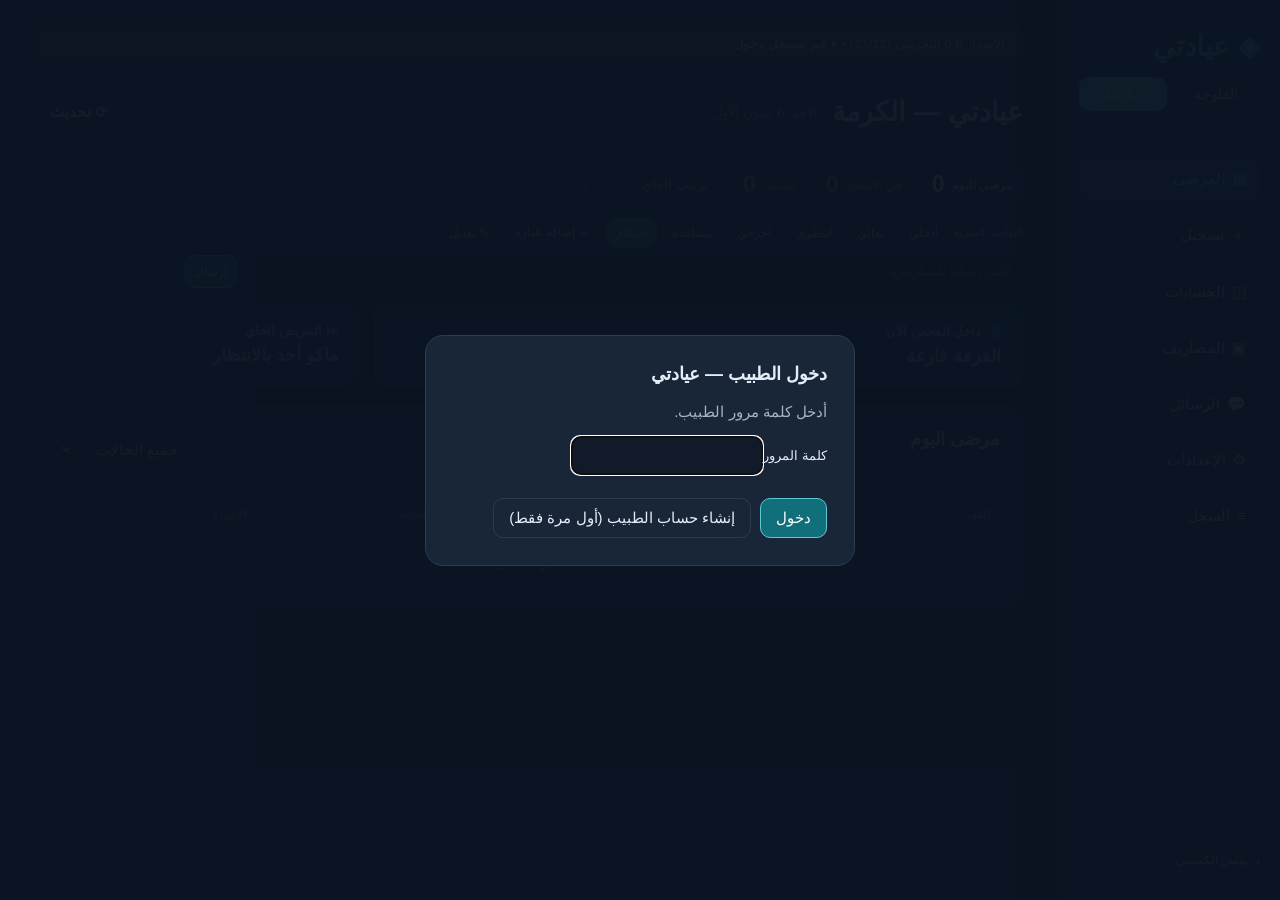
==== commit 2f35f1fe: "v0.38 design pass 2: two-column registration with payment choice on top, one next-patient display on" ====
--- a/test/doctor-karma-test.html
+++ b/test/doctor-karma-test.html
@@ -74,13 +74,13 @@
 .cp{display:inline-flex;align-items:center;gap:6px;font:inherit;font-weight:700;padding:3px 8px;margin:1px 0;border-radius:9px;border:1px dashed #77889988;background:transparent;color:inherit;cursor:pointer;text-align:right;max-width:100%;overflow-wrap:anywhere}.cp small{font-size:12px;opacity:.7}.cp.age{font-weight:600;font-size:inherit;padding:1px 6px}.cp:hover{border-style:solid}.cp.ok{border-color:#2f9e74;color:#7bdbc2}#rows td>.cp{font-size:16px;display:flex}.cp.nc-cp{padding:4px 10px}.cp-both{font-size:13px;padding:5px 9px}</style></head><body class="dark" data-page="queue"><noscript><div class="mobile-preview-note">هذه معاينة لا تشغّل الأزرار والبيانات. افتح الصفحة في متصفح يدعم JavaScript لاستخدام البرنامج.</div></noscript><aside><div class="logo">◈ عيادتي</div><div class="clinic-switch"><a href="doctor-test.html" data-c="fallujah">الفلوجة</a><a href="doctor-karma-test.html" data-c="karma">الكرمة</a></div><nav id="nav"><button data-page="queue" class="active">▤ مرضى اليوم</button><button data-page="registration">＋ تسجيل المرضى</button><button data-page="cash">◫ الصندوق والحسابات</button><button data-page="expenses">▣ المصاريف والوصولات</button><button data-page="messages">◌ التواصل والتنبيهات</button><button data-page="settings">⚙ الإعدادات وحساب السكرتيرة</button><button data-page="audit">≡ سجل النشاط</button></nav><div class="aside-foot">د. يونس الكبيسي<br>نسخة تجريبية • الإصدار 0.7<br>بيانات وهمية فقط</div></aside><main><div class="banner"><span>الإصدار 0.8 التجريبي (21/11) • <b id="syncState">● جارٍ الاتصال…</b></span><span>عيادة الكرمة • نسخة تجريبية • استخدم أسماء وهمية فقط</span></div><header><div><h1 id="heading">عيادتي — الكرمة</h1><span class="muted" id="date"></span></div><div class="tools"><button type="button" id="refreshBtn" class="refresh-btn" title="تحديث الصفحة" aria-label="تحديث الصفحة" onclick="var n=document.getElementById('name');if(n&&n.value.trim()&&!confirm('اكو اسم مكتوب بالتسجيل وراح ينمسح. تحدّث الصفحة؟'))return;location.reload()">⟳ <span>تحديث</span></button><select style="display:none" id="role" hidden aria-hidden="true" tabindex="-1"><option value="doctor">الطبيب</option></select><button class="primary hidden" id="add" hidden>＋ مريض تجريبي</button></div></header><div hidden inert><div class="card next-patient-panel" id="nextPatientPanel"><small class="muted">المريض التالي للفحص</small><p id="nextPatientInfo" class="muted"></p><p id="nextPatientRoom" class="muted"></p><div class="next-controls"><input id="patientNameSearch" placeholder="ابحث باسم المريض أو رقم الدور" aria-label="ابحث عن مريض لطلبه بالاسم"><select id="namedPatient" aria-label="اختيار المريض المطلوب بالاسم"></select></div><div class="actions"><button id="requestNamedPatient">طلب المحدد من السكرتيرة</button><button id="enterNamedPatient" class="primary">إدخال المحدد مباشرة</button><button id="returnQueueOrder">العودة لترتيب الدور</button></div><div class="actions"><button id="enterNextPatient" class="primary">إدخال المريض التالي</button></div><details class="queue-order-details" open><summary>تسلسل الانتظار — تقديم وتأخير المرضى</summary><p class="muted">يمكن للطبيب والسكرتيرة تغيير التسلسل. إدخال مريض بالاسم لا يغيّر ترتيب بقية المرضى.</p><div id="queueOrderList"></div></details></div></div><section id="registration" class="hidden"><div class="card registration"><form id="patientForm"><h2>تسجيل مريض جديد</h2><p class="muted">استخدم اسمًا وهميًا فقط. رقم الهاتف اختياري.</p><div class="formgrid"><label class="full">الاسم التجريبي<input id="name" required maxlength="70" placeholder="مراجع تجريبي ٧"></label><label class="full">رقم الهاتف (اختياري)<input id="phone" type="tel" inputmode="numeric" autocomplete="off" dir="ltr" maxlength="14" placeholder="07XXXXXXXXX" style="text-align:right"><small id="phoneHint" class="muted"></small></label><label class="full">👨‍⚕️ الطبيب المحوِّل <small class="muted">(اختياري)</small><select id="referrer" aria-label="الطبيب المحول"><option value="">— بدون —</option></select></label><label>العمر <small class="muted">(للطفل: سنة وشهر ويوم حسب الحاجة)</small><span class="age-row"><input id="age" type="number" min="0" max="120" step="1" placeholder="سنة" aria-label="العمر بالسنوات"><input id="ageMonths" type="number" min="0" max="11" step="1" placeholder="شهر" aria-label="الأشهر"><input id="ageDays" type="number" min="0" max="30" step="1" placeholder="يوم" aria-label="الأيام"></span></label><label>نوع الفحص<select id="exam"><option>البطن</option><option>الغدة الدرقية</option><option>شرايين الرقبة (Carotid)</option><option>DVT — الساق الواحدة</option><option>دماغ الأطفال</option><option>الخصية</option><option>المنطقة الأربية (Inguinal)</option><option>الأنسجة الرخوة (Soft tissue)</option><option>الأنسجة الرخوة مع الدوبلر (Soft tissue Doppler)</option><option>شرايين الأطراف السفلية</option><option>AVF Mapping — جهة واحدة</option><option>AVF Mapping — الجهتان</option><option>خزعة الغدة الدرقية — واحدة</option><option>خزعة الغدة الدرقية — خزعتان</option><option>دوبلر الحامل</option><option>الحوض فقط</option></select></label><div class="full"><input id="twoExams" type="checkbox" hidden><button id="toggleSecondExam" type="button" class="primary" aria-expanded="false" aria-controls="exam2">＋ إضافة فحص ثانٍ للمريض نفسه</button><select id="exam2" class="hidden" aria-label="الفحص الثاني" style="display:block;width:100%;margin-top:12px"></select></div><label>السعر الإجمالي (ألف دينار)<select id="pricePreset"><option value="0">مجاني</option><option value="5">5</option><option value="10">10</option><option value="15">15</option><option value="20" selected>20</option><option value="25">25</option><option value="30">30</option><option value="35">35</option><option value="40">40</option><option value="45">45</option><option value="50">50</option><option value="55">55</option><option value="60">60</option><option value="65">65</option><option value="70">70</option><option value="75">75</option><option value="80">80</option><option value="85">85</option><option value="90">90</option><option value="95">95</option><option value="100">100</option><option value="105">105</option><option value="110">110</option><option value="115">115</option><option value="120">120</option><option value="125">125</option><option value="130">130</option><option value="135">135</option><option value="140">140</option><option value="145">145</option><option value="150">150</option><option value="155">155</option><option value="160">160</option><option value="165">165</option><option value="170">170</option><option value="175">175</option><option value="180">180</option><option value="185">185</option><option value="190">190</option><option value="195">195</option><option value="200">200</option><option value="205">205</option><option value="210">210</option><option value="215">215</option><option value="220">220</option><option value="225">225</option><option value="230">230</option><option value="235">235</option><option value="240">240</option></select><input id="visitPrice" type="hidden" value="20"><small id="priceHint">السعر تلقائي حسب الفحص والعمر، ويمكن تعديله من القائمة.</small></label></div><p id="formError" role="alert"></p><div class="actions"><button class="primary" type="submit">تسجيل وإضافة إلى الانتظار</button><button type="reset">مسح الحقول</button></div><details style="margin-top:18px"><summary style="cursor:pointer">الخصم وسبب الخصم</summary><div class="formgrid" style="margin-top:15px"><label>الخصم (ألف دينار)<input id="discount" type="number" min="0" step="5" value="0"><small>بالألف — من مضاعفات 5 فقط (مثال: 15 = خمسة عشر ألف)</small></label><label class="full">سبب الخصم<input id="reason" maxlength="120"></label></div></details></form></div></section><div class="overview-bar"><div id="stats" class="stats"></div><div class="queue-inline"><button id="sound" aria-label="تفعيل الصوت" title="تفعيل الصوت" aria-pressed="false">🔇</button><div class="compact-next" aria-label="المريض التالي"><span id="nextPatientName" aria-live="polite">بانتظار تشغيل الصفحة…</span><button type="button" id="previousPatient" aria-label="تقديم الدور" title="تقديم الدور">↑</button><button type="button" id="followingPatient" aria-label="تأخير الدور" title="تأخير الدور">↓</button></div></div><div class="doctor-quick"><span>التواصل السريع</span><div class="quick" id="quick"></div><button type="button" id="addQuickPhrase">＋ إضافة عبارة</button><button type="button" id="editQuick" title="تعديل أزرار التواصل السريع" aria-label="تعديل أزرار التواصل السريع">✎<span class="aq-t"> تعديل</span></button><div class="quick-msg"><input id="quickMessage" maxlength="200" placeholder="اكتب رسالة للسكرتيرة" aria-label="رسالة للسكرتيرة"><button type="button" class="primary" id="quickSend">إرسال</button></div></div></div><section id="queue"><div class="grid"><div class="card"><div class="toolbar"><h2>مرضى اليوم</h2><input id="search" placeholder="ابحث بالاسم أو رقم الدور أو الهاتف" aria-label="بحث"><select id="filter" aria-label="حالة المريض"><option value="all">جميع الحالات</option><option>بانتظار الدخول</option><option>داخل الفحص</option><option>مكتمل</option><option>ملغي</option><option>مؤجل</option><option>يرجع يكمل</option></select></div><div class="tablewrap"><table><thead><tr><th>الدور</th><th>المريض / الفحص</th><th>الحالة</th><th>الإجراء</th></tr></thead><tbody id="rows"></tbody></table></div></div><div class="side"><div class="card current" id="current"></div><div class="card"><h2>آخر التنبيهات</h2><div id="recent"></div></div></div></div></section><section id="cash" class="hidden"><div class="acc-tabs" role="tablist"><button type="button" data-acc="today" class="active">اليوم</button><button type="button" data-acc="month">الشهر</button><button type="button" data-acc="range">من تاريخ إلى تاريخ</button></div><div id="accToday"><div class="card cs-card"><h2>ملخص اليوم</h2><div id="cashSummary"></div></div><div class="card"><h2>الصندوق اليومي</h2><div class="section-note">تُحسب المقبوضات عند تسجيل الدفع فعليًا. استرداد المدفوعات حركة منفصلة مسجلة بسبب واضح.</div><div class="formgrid"><label>المبلغ الموجود فعليًا (ألف دينار)<input id="counted" type="number" min="0" step="5"><small>بالألف — من مضاعفات 5 فقط (مثال: 15 = خمسة عشر ألف)</small></label><label>ملاحظة الإغلاق<input id="closeNote" maxlength="200"></label></div><div class="actions"><button id="close" class="primary">تسجيل إغلاق الصندوق</button><button id="export">تصدير الحركات CSV</button></div><p id="reconcile" class="description"></p><details class="acc-moves"><summary>حركات اليوم (قبض، استرداد، مصاريف)</summary><div class="tablewrap"><table><thead><tr><th>الوقت</th><th>الحركة</th><th>المبلغ (ألف دينار)</th><th>السبب</th></tr></thead><tbody id="ledger"></tbody></table></div></details></div></div><div id="accMonth" class="hidden"></div><div id="accRange" class="hidden"></div></section><section id="expenses" class="hidden"><div class="card"><h2>مراجعة مصاريف العيادة والوصولات</h2><form id="expenseForm" hidden inert><div class="formgrid"><label>نوع المصروف<select id="expenseType"><option>قرطاسية</option><option>أفلام</option><option>جل السونار</option><option>أخرى</option></select></label><label>المبلغ (ألف دينار)<input id="expenseAmount" type="number" min="1" max="10000" step="1" required><small>بالألف بدون أصفار — أي رقم (مثال: 3 = ثلاث آلاف، 25 = خمسة وعشرين ألف)</small></label><label class="full">التفاصيل<input id="expenseNote" required maxlength="200" placeholder="مثل: شراء علبة جل"></label><label class="full">صورة الوصل (اختيارية)<input id="receipt" type="file" accept="image/jpeg,image/png,image/webp"><small>صورة JPG أو PNG أو WebP حتى ٥ ميغابايت؛ تُحفظ نسخة مصغرة محليًا في التجربة.</small></label></div><div class="actions"><button class="primary" type="submit" id="saveExpense">حفظ المصروف</button></div><p id="expenseError" role="alert"></p></form><div id="expenseList"></div></div></section><section id="messages" class="hidden"><div class="card"><h2>رسائل الطبيب والسكرتارية</h2><p class="muted">لكل تنبيه نغمة مختلفة. اضغط رمز السماعة أولًا؛ يجب إبقاء الصفحة مفتوحة.</p><div class="sound-list" id="soundTests"></div><p class="muted">الرسائل والتنبيهات تصل لشاشة السكرتيرة فورًا على أي جهاز.</p><div class="toolbar"><input id="message" maxlength="200" placeholder="اكتب رسالة" aria-label="نص الرسالة"><button class="primary" id="send">إرسال</button></div><div id="messageList"></div></div></section><section id="settings" class="hidden"><div class="card" style="margin-bottom:20px"><style>#catalogRows input{min-width:0;width:100%}#catalogRows td:first-child{width:46%}#catalogRows td:nth-child(2),#catalogRows td:nth-child(3){width:14%}#catalogRows td:last-child{white-space:nowrap}.cat-lbl{display:none}@media(max-width:760px){.cat-lbl{display:block;margin-bottom:4px}}</style><h2>الفحوصات والأسعار</h2><p class="muted">عدّل أي سعر أو اسم فحص واضغط «حفظ»، أو أضف فحص جديد. الأسعار بالألف دينار ومن مضاعفات 5. التغيير يوصل لشاشة السكرتيرة والكاتبة فورًا، ويطبّق على التسجيلات الجديدة فقط.</p><form id="docNewExamForm"><div class="formgrid"><label class="full">اسم الفحص الجديد<input id="docNewExamName" required maxlength="100"></label><label>أقل من ١٠ سنوات (ألف دينار)<input id="docNewChild" type="number" min="5" max="1000" step="5" required></label><label>١٠ سنوات فأكثر (ألف دينار)<input id="docNewAdult" type="number" min="5" max="1000" step="5" required></label></div><div class="actions"><button class="primary" type="submit">＋ إضافة الفحص</button></div></form><p id="docCatalogMessage" role="status"></p><div class="tablewrap"><table><thead><tr><th>اسم الفحص</th><th>أقل من ١٠ سنوات</th><th>١٠ سنوات فأكثر</th><th>الإجراء</th></tr></thead><tbody id="catalogRows"></tbody></table></div></div><div class="card"><h2>حسابات السكرتيرة والكاتبة — عيادة الكرمة</h2><p class="muted">أنشئ حسابًا لكل سكرتيرة أو كاتبة. تدخل بيه من أي جهاز، وتگدر توقف أي حساب بضغطة.</p><div class="section-note">الحسابات محفوظة على السيرفر. اسم المستخدم بالإنكليزي بدون فراغات (مثل sara). لتغيير كلمة المرور: أنشئ حسابًا باسم جديد وأوقف القديم.</div><p id="accountStatus"></p><form id="secretaryAccountForm"><div class="formgrid"><label class="full">نوع الحساب<select id="staffRole"><option value="secretary">سكرتيرة</option><option value="writer">كاتبة تقارير</option></select></label><label class="full">اسم المستخدم<input id="secretaryUsername" autocomplete="off" autocapitalize="none" spellcheck="false" dir="ltr" minlength="3" maxlength="30" required placeholder="sara"></label><label>كلمة المرور الجديدة<input id="secretaryPassword" type="password" autocomplete="new-password" minlength="6" maxlength="128" required><small>٦ أحرف أو أرقام على الأقل.</small></label><label>تأكيد كلمة المرور<input id="secretaryPasswordConfirm" type="password" autocomplete="new-password" maxlength="128"></label></div><div class="actions"><button type="submit" class="primary" id="saveSecretaryAccount">إنشاء الحساب</button></div><p id="accountMessage" role="status"></p></form><div class="actions"><button type="button" class="primary" id="openSecretaryPreview">فتح شاشة السكرتيرة</button><button type="button" class="primary" id="openWriterScreen">فتح شاشة الكاتبة</button><button type="button" id="doctorLogout">تسجيل خروج الطبيب</button></div><p class="muted">يفتح شاشة السكرتيرة بصفحة جديدة.</p></div></section><section id="audit" class="hidden"><div class="card" id="staffScreens" style="margin-bottom:20px"><h2>🖥 شاشات السكرتارية والكاتبة</h2><p class="muted">افتح أي شاشة بصفحة جديدة حتى تشوفها وتطوّرها.</p><div class="actions" style="display:grid;grid-template-columns:repeat(2,minmax(0,1fr));gap:8px"><a class="ss-l" style="background:#16724b;border-color:#16724b" href="secretary-test.html" target="_blank" rel="noopener">👩‍💼 سكرتيرة الفلوجة</a><a class="ss-l" style="background:#1d4f8a;border-color:#1d4f8a" href="secretary-karma-test.html" target="_blank" rel="noopener">👩‍💼 سكرتيرة الكرمة</a><a class="ss-l" style="background:#6b3fa0;border-color:#6b3fa0" href="writer-test.html" target="_blank" rel="noopener">✎ كاتبة الفلوجة</a><a class="ss-l" style="background:#8a5a1c;border-color:#8a5a1c" href="writer-karma-test.html" target="_blank" rel="noopener">✎ كاتبة الكرمة</a></div><style>#staffScreens .ss-l{display:block;text-align:center;padding:12px 8px;border-radius:10px;border:1px solid;color:#fff;text-decoration:none;font-weight:700}#staffScreens .ss-l:hover{filter:brightness(1.15)}</style></div><div class="card" style="margin-bottom:20px"><h2>سجل المرضى — اليوم والأيام السابقة</h2><div class="toolbar"><select id="historyDay" aria-label="اختيار اليوم"></select><input id="historySearch" placeholder="ابحث ببداية الاسم أو برقم الهاتف في كل الأيام" aria-label="بحث في السجل"><button type="button" id="backupBtn">⇩ تنزيل نسخة احتياطية</button></div><div class="tablewrap"><table><thead><tr><th>الدور</th><th>المريض / الفحص</th><th>الحالة</th><th>المبلغ</th></tr></thead><tbody id="historyRows"></tbody></table></div></div><div class="card"><h2>سجل النشاط</h2><p class="muted">كل إجراء من الطبيب أو السكرتيرة يُسجَّل هنا.</p><div id="auditList"></div></div></section></main><div hidden><input id="usPrice"><input id="dopPrice"><button id="prices"></button></div><div id="secretaryPreviewShell" class="hidden"><div class="preview-bar"><button type="button" id="closeSecretaryPreview">← العودة لشاشة الطبيب</button></div><iframe id="secretaryPreviewFrame" title="شاشة السكرتيرة"></iframe></div><dialog id="doctorLogin" style="width:min(430px,94vw)"><form id="doctorLoginForm"><h2>دخول الطبيب — عيادتي</h2><p class="muted">أدخل كلمة مرور الطبيب.</p><label>كلمة المرور<input id="doctorPassword" type="password" autocomplete="current-password" required minlength="6" maxlength="128"></label><p id="doctorLoginError" role="alert"></p><div class="actions" style="flex-wrap:wrap"><button type="submit" class="primary" id="doctorLoginButton">دخول</button><button type="button" id="doctorFirstSetup">إنشاء حساب الطبيب (أول مرة فقط)</button></div></form></dialog><div id="toast" class="hidden" role="status"></div><script src="fb-bundle-test.js"></script><script>
 'use strict';
 const uid=()=>Array.from(crypto.getRandomValues(new Uint8Array(16)),n=>n.toString(16).padStart(2,'0')).join('');
-const $=id=>document.getElementById(id),KEY='clinicCloud.unused',day=()=>new Intl.DateTimeFormat('en-CA',{timeZone:'Asia/Baghdad',year:'numeric',month:'2-digit',day:'2-digit'}).format(new Date()),stamp=()=>new Date().toISOString(),money=n=>new Intl.NumberFormat('en-US',{maximumFractionDigits:3}).format(n/1000)+' ألف د.ع',time=t=>new Date(t).toLocaleTimeString('ar-IQ',{hour:'2-digit',minute:'2-digit',timeZone:'Asia/Baghdad'});let page='queue',storeOK=true;
+const $=id=>document.getElementById(id),KEY='clinicCloud.unused',day=()=>new Intl.DateTimeFormat('en-CA',{timeZone:'Asia/Baghdad',year:'numeric',month:'2-digit',day:'2-digit'}).format(new Date()),stamp=()=>new Date().toISOString(),money=n=>new Intl.NumberFormat('en-US',{maximumFractionDigits:3}).format(n/1000)+' ألف د.ع',time=t=>new Date(t).toLocaleTimeString('ar-IQ-u-nu-latn',{hour:'2-digit',minute:'2-digit',timeZone:'Asia/Baghdad'});let page='queue',storeOK=true;
 
 let S=loadState();
 S.expenses??=[];
 const role=()=>'doctor',clinic=()=>'الكرمة',admin=()=>role()==='admin'||role()==='doctor',canCash=()=>role()!=='doctor',canRegister=()=>role()==='doctor'||canCash(),list=()=>S.patients.filter(p=>p.clinic===clinic()),net=()=>S.ledger.filter(l=>l.clinic===clinic()).reduce((n,l)=>n+l.amount,0),roleName=()=>({admin:'المدير',doctor:'الطبيب',secretary:'السكرتارية'}[role()]);
 function audit(text){S.audit.unshift({at:stamp(),text,clinic:clinic(),role:roleName()});save()}function toast(text){$('toast').textContent=text;$('toast').classList.remove('hidden');clearTimeout(window.toastTimer);window.toastTimer=setTimeout(()=>$('toast').classList.add('hidden'),3500)}function el(tag,text,cls){let e=document.createElement(tag);if(text!==undefined)e.textContent=text;if(cls)e.className=cls;return e}function btn(text,fn,disabled=false){let b=el('button',text);b.disabled=disabled;b.onclick=fn;return b}
-function render(){const financial=role()==='doctor';document.querySelector('[data-page=cash]').classList.toggle('hidden',!financial);if(!financial&&page==='cash'){document.querySelector('[data-page=registration]').click();return}let L=list(),booked=L.filter(p=>p.wa&&!p.arrivedAt&&p.status==='مؤجل'),active=L.filter(p=>p.status!=='ملغي'&&!booked.includes(p)),wait=L.filter(p=>p.status==='بانتظار الدخول'),inside=L.find(p=>p.status==='داخل الفحص');$('date').textContent=new Date().toLocaleDateString('ar-IQ',{weekday:'long',day:'numeric',month:'long',timeZone:'Asia/Baghdad'});$('stats').replaceChildren();$('stats').classList.toggle('staff-stats',page!=='cash');document.body.dataset.page=page;[['مرضى اليوم',active.length,booked.length?'+ '+booked.length+' حجز لم يصل':''],['في الانتظار',wait.length,''],['مكتمل',L.filter(p=>p.status==='مكتمل').length,''],['صافي المقبوضات',money(net()),'بعد الاستردادات والمصاريف المسجلة']].filter((x,i)=>i<3||role()==='doctor'&&page==='cash').forEach(x=>{let d=el('div',undefined,'card stat');d.append(el('span',x[0],'muted'),el('b',x[1]));if(x[2])d.append(el('small',x[2]));$('stats').append(d)});$('rows').replaceChildren();let query=$('search').value.trim(),filtered=L.filter(p=>(p.name.includes(query)||String(p.no)===query||(!!p.phone&&p.phone.includes(toAsciiDigits(query))))&&($('filter').value==='all'?p.status!=='ملغي':p.status===$('filter').value)).sort((a,b)=>(a.status==='مكتمل')-(b.status==='مكتمل'));filtered.forEach(p=>{let tr=el('tr');tr.dataset.id=p.id;tr.append(el('td',String(p.no).padStart(2,'0'),'num'));let name=el('td');name.append(cpBtn(p.name,p.name,'',p));{const sm=el('small',p.exam);if(ageShow(p)){sm.append(' • ',cpBtn('العمر '+ageShow(p),ageShow(p),'age',p))}name.append(sm)};tr.append(name);let status=el('td');status.append(el('span',p.status,'badge '+(p.status===OUT?'out':p.status==='بانتظار الدخول'?'wait':p.status==='ملغي'?'cancel':'')));if(p.statusReason)status.append(el('small',p.statusReason+' • '+(p.statusBy||'')));if(p.status===OUT)status.append(el('small',(p.outReason||'')+' • طلع من '+mins(p.outAt)+' دقيقة'+(p.outHold?' • الدخول موقوف':'')));tr.append(status);let payment=el('td');payment.append(el('b',money(p.base-p.discount)),el('small',p.paid?'مدفوع '+money(p.paid):p.status==='ملغي'?'لا يوجد مقبوض':'غير مدفوع'));let actions=el('td');if(p.status==='بانتظار الدخول')actions.append(btn('إدخال',()=>transition(p,'داخل الفحص'),!!inside||(role()!=='doctor'&&!!S.paused[clinic()])));if(p.status==='داخل الفحص')actions.append(btn('إنهاء',()=>transition(p,'مكتمل')));if(p.status==='داخل الفحص'&&role()==='doctor'&&/البطن/.test(p.exam||''))actions.append(btn('⏸ Post void',()=>sendOut(p)));if(p.status===OUT)actions.append(btn('✓ رجع',()=>patientBack(p)));if(['بانتظار الدخول','مؤجل'].includes(p.status)){actions.append(btn('إلغاء الفحص',()=>cancel(p)));if(p.status!=='مؤجل')actions.append(btn('تأجيل',()=>defer(p)));else actions.append(btn('إعادة للانتظار',()=>transition(p,'بانتظار الدخول')));}{const ag=ageShow(p),both=cpBtn('نسخ الاسم والعمر',p.name+(ag?' - '+ag:''),'cp-both',p);actions.append(both)}if(p.status!=='ملغي')actions.append(btn('✎ تعديل',()=>editPatient(p)));tr.append(actions);$('rows').append(tr)});if(!filtered.length){let tr=el('tr'),td=el('td','لا توجد نتائج','empty');td.colSpan=4;tr.append(td);$('rows').append(tr)}$('current').replaceChildren(el('small',S.paused[clinic()]?'الدخول متوقف مؤقتًا':'داخل غرفة الفحص'),el('h3',inside?inside.name:'الغرفة متاحة'),el('p',inside?inside.exam:'يمكن إدخال المريض التالي'));if(inside&&/البطن/.test(inside.exam||'')){const ob=btn('⏸ Post void',()=>sendOut(inside));ob.className='out-mini';ob.title='عند الحاجة فقط: المريض يطلع (Post void أو مختبر) ويرجع';$('current').append(ob)}L.filter(p=>p.status===OUT).forEach(o=>{const r=el('div');r.style.marginTop='8px';r.append(el('small','⏸ '+o.name+' — '+(o.outReason||'')+' — طلع من '+mins(o.outAt)+' د '),btn('✓ رجع',()=>patientBack(o)));$('current').append(r)});$('quick').replaceChildren();quickItems().forEach(([label,message])=>{const button=btn(label,()=>send(message));if(label==='استلام')button.classList.add('quick-receive');$('quick').append(button)});$('recent').replaceChildren();S.messages.filter(m=>m.clinic===clinic()).slice(0,3).forEach(x=>notice(x,$('recent'),true));$('messageList').replaceChildren();S.messages.filter(m=>m.clinic===clinic()).forEach(x=>notice(x,$('messageList'),true));$('ledger').replaceChildren();(role()==='doctor'?S.ledger:[]).filter(l=>l.clinic===clinic()&&Number(l.amount)!==0).slice().reverse().forEach(l=>{let tr=el('tr');[time(l.at),l.label,money(l.amount),l.reason].forEach(v=>tr.append(el('td',v)));$('ledger').append(tr)});$('auditList').replaceChildren();S.audit.filter(a=>a.clinic===clinic()).forEach(a=>notice(a,$('auditList')));$('usPrice').value=S.prices.us;$('dopPrice').value=S.prices.dop;$('prices').disabled=!admin();$('close').disabled=!admin();$('export').disabled=!admin();$('add').disabled=!canCash();$('discount').disabled=!admin();$('patientForm').querySelectorAll('input,select,button').forEach(e=>e.disabled=!canRegister());$('discount').disabled=!admin();renderExpenses();$('expenseForm').querySelectorAll('input,select,button').forEach(e=>e.disabled=!canCash());renderNextPatient();renderCompactNext();$('reconcile').textContent=(role()==='doctor'?S.closes:[]).filter(c=>c.clinic===clinic()).map(c=>'آخر إغلاق: '+time(c.at)+' • المتوقع '+money(c.expected)+' • الفعلي '+money(c.counted)+' • الفرق '+money(c.counted-c.expected)).slice(-1).join('');if(page==='audit')renderHistory();if(page==='cash'){renderCashSummary();renderAccTab()}}
+function render(){const financial=role()==='doctor';document.querySelector('[data-page=cash]').classList.toggle('hidden',!financial);if(!financial&&page==='cash'){document.querySelector('[data-page=registration]').click();return}let L=list(),booked=L.filter(p=>p.wa&&!p.arrivedAt&&p.status==='مؤجل'),active=L.filter(p=>p.status!=='ملغي'&&!booked.includes(p)),wait=L.filter(p=>p.status==='بانتظار الدخول'),inside=L.find(p=>p.status==='داخل الفحص');$('date').textContent=new Date().toLocaleDateString('ar-IQ-u-nu-latn',{weekday:'long',day:'numeric',month:'long',timeZone:'Asia/Baghdad'});$('stats').replaceChildren();$('stats').classList.toggle('staff-stats',page!=='cash');document.body.dataset.page=page;[['مرضى اليوم',active.length,booked.length?'+ '+booked.length+' حجز لم يصل':''],['في الانتظار',wait.length,''],['مكتمل',L.filter(p=>p.status==='مكتمل').length,''],['صافي المقبوضات',money(net()),'بعد الاستردادات والمصاريف المسجلة']].filter((x,i)=>i<3||role()==='doctor'&&page==='cash').forEach(x=>{let d=el('div',undefined,'card stat');d.append(el('span',x[0],'muted'),el('b',x[1]));if(x[2])d.append(el('small',x[2]));$('stats').append(d)});$('rows').replaceChildren();let query=$('search').value.trim(),filtered=L.filter(p=>(p.name.includes(query)||String(p.no)===query||(!!p.phone&&p.phone.includes(toAsciiDigits(query))))&&($('filter').value==='all'?p.status!=='ملغي':p.status===$('filter').value)).sort((a,b)=>(a.status==='مكتمل')-(b.status==='مكتمل'));filtered.forEach(p=>{let tr=el('tr');tr.dataset.id=p.id;tr.append(el('td',String(p.no).padStart(2,'0'),'num'));let name=el('td');name.append(cpBtn(p.name,p.name,'',p));{const sm=el('small',p.exam);if(ageShow(p)){sm.append(' • ',cpBtn('العمر '+ageShow(p),ageShow(p),'age',p))}name.append(sm)};tr.append(name);let status=el('td');status.append(el('span',p.status,'badge '+(p.status===OUT?'out':p.status==='بانتظار الدخول'?'wait':p.status==='ملغي'?'cancel':'')));if(p.statusReason)status.append(el('small',p.statusReason+' • '+(p.statusBy||'')));if(p.status===OUT)status.append(el('small',(p.outReason||'')+' • طلع من '+mins(p.outAt)+' دقيقة'+(p.outHold?' • الدخول موقوف':'')));tr.append(status);let payment=el('td');payment.append(el('b',money(p.base-p.discount)),el('small',p.paid?'مدفوع '+money(p.paid):p.status==='ملغي'?'لا يوجد مقبوض':'غير مدفوع'));let actions=el('td');if(p.status==='بانتظار الدخول')actions.append(btn('إدخال',()=>transition(p,'داخل الفحص'),!!inside||(role()!=='doctor'&&!!S.paused[clinic()])));if(p.status==='داخل الفحص')actions.append(btn('إنهاء',()=>transition(p,'مكتمل')));if(p.status==='داخل الفحص'&&role()==='doctor'&&/البطن/.test(p.exam||''))actions.append(btn('⏸ Post void',()=>sendOut(p)));if(p.status===OUT)actions.append(btn('✓ رجع',()=>patientBack(p)));if(['بانتظار الدخول','مؤجل'].includes(p.status)){actions.append(btn('إلغاء الفحص',()=>cancel(p)));if(p.status!=='مؤجل')actions.append(btn('تأجيل',()=>defer(p)));else actions.append(btn('إعادة للانتظار',()=>transition(p,'بانتظار الدخول')));}{const ag=ageShow(p),both=cpBtn('نسخ الاسم والعمر',p.name+(ag?' - '+ag:''),'cp-both',p);actions.append(both)}if(p.status!=='ملغي')actions.append(btn('✎ تعديل',()=>editPatient(p)));tr.append(actions);$('rows').append(tr)});if(!filtered.length){let tr=el('tr'),td=el('td','لا توجد نتائج','empty');td.colSpan=4;tr.append(td);$('rows').append(tr)}$('current').replaceChildren(el('small',S.paused[clinic()]?'الدخول متوقف مؤقتًا':'داخل غرفة الفحص'),el('h3',inside?inside.name:'الغرفة متاحة'),el('p',inside?inside.exam:'يمكن إدخال المريض التالي'));if(inside&&/البطن/.test(inside.exam||'')){const ob=btn('⏸ Post void',()=>sendOut(inside));ob.className='out-mini';ob.title='عند الحاجة فقط: المريض يطلع (Post void أو مختبر) ويرجع';$('current').append(ob)}L.filter(p=>p.status===OUT).forEach(o=>{const r=el('div');r.style.marginTop='8px';r.append(el('small','⏸ '+o.name+' — '+(o.outReason||'')+' — طلع من '+mins(o.outAt)+' د '),btn('✓ رجع',()=>patientBack(o)));$('current').append(r)});$('quick').replaceChildren();quickItems().forEach(([label,message])=>{const button=btn(label,()=>send(message));if(label==='استلام')button.classList.add('quick-receive');$('quick').append(button)});$('recent').replaceChildren();S.messages.filter(m=>m.clinic===clinic()).slice(0,3).forEach(x=>notice(x,$('recent'),true));$('messageList').replaceChildren();S.messages.filter(m=>m.clinic===clinic()).forEach(x=>notice(x,$('messageList'),true));$('ledger').replaceChildren();(role()==='doctor'?S.ledger:[]).filter(l=>l.clinic===clinic()&&Number(l.amount)!==0).slice().reverse().forEach(l=>{let tr=el('tr');[time(l.at),l.label,money(l.amount),l.reason].forEach(v=>tr.append(el('td',v)));$('ledger').append(tr)});$('auditList').replaceChildren();S.audit.filter(a=>a.clinic===clinic()).forEach(a=>notice(a,$('auditList')));$('usPrice').value=S.prices.us;$('dopPrice').value=S.prices.dop;$('prices').disabled=!admin();$('close').disabled=!admin();$('export').disabled=!admin();$('add').disabled=!canCash();$('discount').disabled=!admin();$('patientForm').querySelectorAll('input,select,button').forEach(e=>e.disabled=!canRegister());$('discount').disabled=!admin();renderExpenses();$('expenseForm').querySelectorAll('input,select,button').forEach(e=>e.disabled=!canCash());renderNextPatient();renderCompactNext();$('reconcile').textContent=(role()==='doctor'?S.closes:[]).filter(c=>c.clinic===clinic()).map(c=>'آخر إغلاق: '+time(c.at)+' • المتوقع '+money(c.expected)+' • الفعلي '+money(c.counted)+' • الفرق '+money(c.counted-c.expected)).slice(-1).join('');if(page==='audit')renderHistory();if(page==='cash'){renderCashSummary();renderAccTab()}}
 function transition(p,status){const id=p.id;refreshSharedState();p=list().find(x=>x.id===id);if(!p)return toast('المريض غير متاح');if(status==='داخل الفحص'&&p.status!=='بانتظار الدخول')return toast('المريض ليس في الانتظار');if(status==='داخل الفحص'&&role()==='secretary'&&S.nextPatient?.[clinic()]&&nextPatient()?.id!==p.id)return toast('الطبيب حدد مريضًا آخر؛ أدخلي المريض الظاهر في مربع المريض التالي');if(status==='داخل الفحص'&&role()==='doctor')S.paused[clinic()]=false;if(status==='داخل الفحص'&&(S.paused[clinic()]||list().some(x=>x.status==='داخل الفحص')))return toast('لا يمكن إدخال مريض الآن');p.status=status;if(S.nextPatient?.[clinic()]===p.id)delete S.nextPatient[clinic()];if(status==='بانتظار الدخول'){p.statusReason='';p.statusBy=''}audit(p.name+' ← '+status);render()}function refund(p){if(!admin()||!p.paid)return;let reason=prompt('سبب استرداد كامل المبلغ:');if(!reason?.trim())return;S.ledger.push({at:stamp(),clinic:clinic(),amount:-p.paid,label:'استرداد',reason:p.name+' — '+reason.trim(),by:roleName()});p.paid=0;p.status='ملغي';audit('استرداد وإلغاء — '+p.name+' — '+reason.trim());render()}
 
 const soundPatterns={
@@ -215,7 +215,7 @@
 
 async function copyText(t){try{await navigator.clipboard.writeText(t);return true}catch{const ta=el('textarea');ta.value=t;ta.setAttribute('readonly','');ta.style.position='fixed';ta.style.opacity='0';document.body.append(ta);ta.select();let ok=false;try{ok=document.execCommand('copy')}catch{}ta.remove();return ok}}
 function cpBtn(label,value,cls,p){const b=el('button',undefined,'cp'+(cls?' '+cls:''));b.type='button';b.append(el('span',label),el('small','⧉'));b.title='اضغط للنسخ';b.onclick=async e=>{e.stopPropagation();if(await copyText(value)){try{window.onCopied&&window.onCopied(p)}catch(e){}b.classList.add('ok');b.lastChild.textContent='✓';toast('تم النسخ: '+value);setTimeout(()=>{b.classList.remove('ok');b.lastChild.textContent='⧉'},1500)}else toast('تعذر النسخ؛ حدّد النص وانسخه يدويًا')};return b}
-var BUILD='20261126091500';
+var BUILD='20261126093500';
 
 // ===== Cloud version 0.3 (Firebase) — identical in both screens =====
 var CLINIC_ID='karma',DOCTOR_EMAIL='doctor@fallujah.clinic',EMAIL_DOMAIN='fallujah.clinic';
@@ -1222,4 +1222,38 @@
  try{words();order()}catch(e){console.error(e)}
 })();
 </script>
+<style id="v38css">
+/* v0.38 — designer pass 2 */
+/* registration: two columns on wide screens, related fields side by side */
+@media(min-width:1000px){
+ #patientForm .formgrid{grid-template-columns:minmax(0,1fr) minmax(0,1fr)!important;column-gap:18px}
+ #patientForm .formgrid>*{min-width:0}
+ #patientForm .age-row{min-width:0;width:100%}#patientForm .age-row>input{flex:1 1 0!important;width:0!important;min-width:0!important}
+ #patientForm .formgrid>*{grid-column:auto!important}
+ #patientForm .formgrid>label:has(#name){order:1}#patientForm .formgrid>label:has(#phone){order:2}
+ #patientForm .formgrid>label:has(#age){order:3}#patientForm .formgrid>label:has(#exam){order:4}
+ #patientForm .formgrid>div:has(#twoExams){order:5;grid-column:1/-1!important}
+ #patientForm .formgrid>label:has(#pricePreset){order:6}#patientForm .formgrid>label:has(#referrer){order:7}
+ #patientForm .formgrid>details.reg-disc{order:8;grid-column:1/-1!important}
+ #patientForm .formgrid>label:has(#prevVisit){order:9}#patientForm .formgrid>label:has(#oldScan){order:10}
+ #patientForm .formgrid>.sg-box{order:11;grid-column:1/-1!important}
+ #patientForm{max-width:1000px}
+}
+#patientForm>.tel-pick.v38-top{margin:0 0 16px}
+/* doctor & writer: the next patient already has its own card — keep only the turn arrows up top */
+body.v38-now .compact-next #nextPatientName{display:none}
+body.v38-now .compact-next::before{content:'ترتيب الجاي';font-size:13px;color:#b4c2d4;white-space:nowrap;align-self:center;padding:0 6px}
+body.v38-now .compact-next{flex:0 0 auto!important;width:auto!important}
+/* secretary phone: five tabs on one row */
+@media(max-width:760px){body:not([data-page]) #nav{grid-template-columns:repeat(5,1fr)!important}
+ body:not([data-page]) #nav>button{font-size:11px!important;padding:6px 2px!important;white-space:normal!important;line-height:1.35;min-height:52px}}
+</style>
+<script id="v38js">
+(function(){
+ function place(){const f=document.getElementById('patientForm'),t=f&&f.querySelector('.tel-pick'),h=f&&f.querySelector('h2');if(t&&h&&!t.classList.contains('v38-top')){t.classList.add('v38-top');h.after(t)}
+  document.body.classList.toggle('v38-now',!!document.getElementById('nowCard'))}
+ const _r=render;render=function(){const r=_r.apply(this,arguments);try{place()}catch(e){console.error(e)}return r};
+ try{place()}catch(e){console.error(e)}
+})();
+</script>
 </body></html>
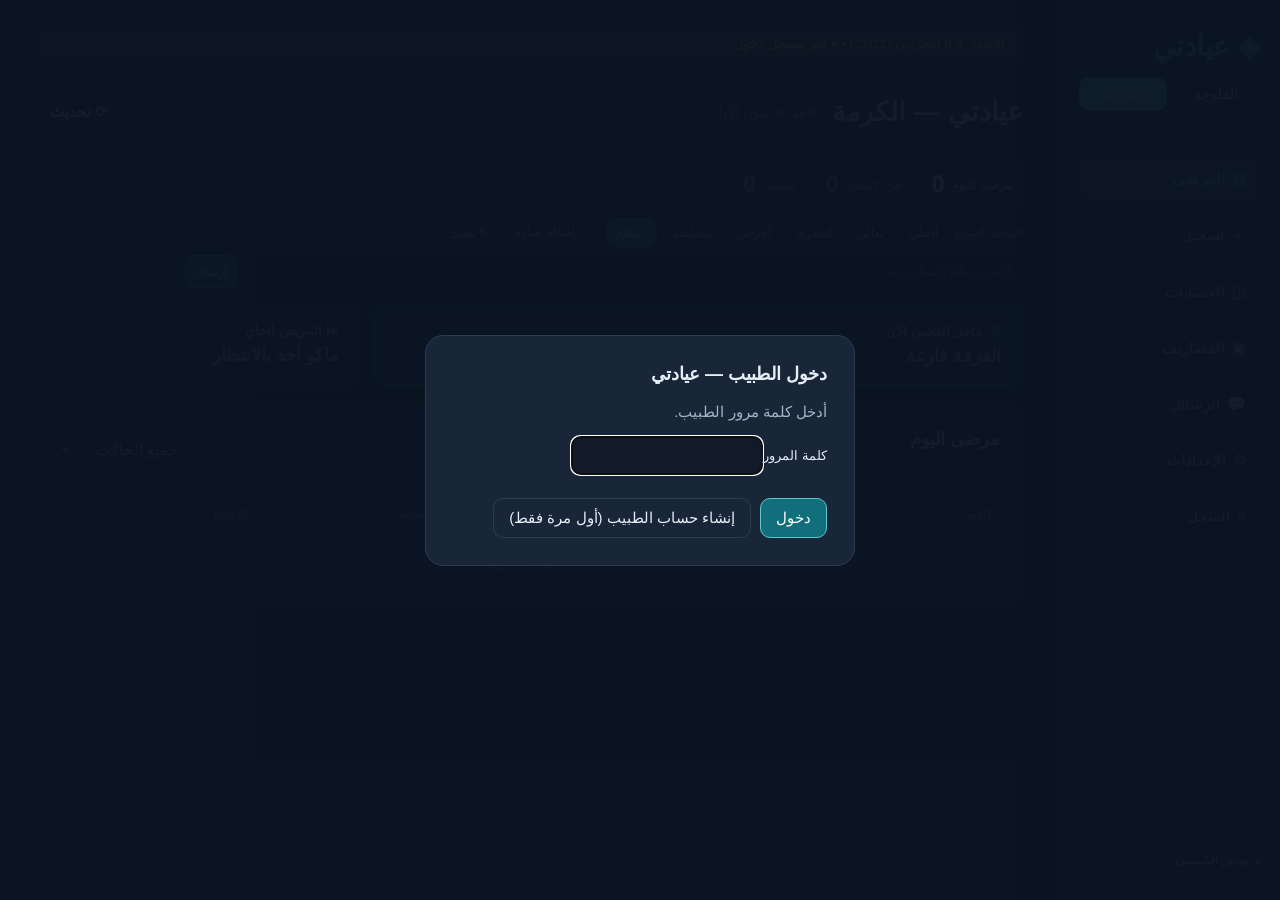
==== commit 9876e8d8: "v0.39 design pass 3: waiting-list tools only on the patients page, arrows only with 2+ waiting, five" ====
--- a/test/doctor-karma-test.html
+++ b/test/doctor-karma-test.html
@@ -215,7 +215,7 @@
 
 async function copyText(t){try{await navigator.clipboard.writeText(t);return true}catch{const ta=el('textarea');ta.value=t;ta.setAttribute('readonly','');ta.style.position='fixed';ta.style.opacity='0';document.body.append(ta);ta.select();let ok=false;try{ok=document.execCommand('copy')}catch{}ta.remove();return ok}}
 function cpBtn(label,value,cls,p){const b=el('button',undefined,'cp'+(cls?' '+cls:''));b.type='button';b.append(el('span',label),el('small','⧉'));b.title='اضغط للنسخ';b.onclick=async e=>{e.stopPropagation();if(await copyText(value)){try{window.onCopied&&window.onCopied(p)}catch(e){}b.classList.add('ok');b.lastChild.textContent='✓';toast('تم النسخ: '+value);setTimeout(()=>{b.classList.remove('ok');b.lastChild.textContent='⧉'},1500)}else toast('تعذر النسخ؛ حدّد النص وانسخه يدويًا')};return b}
-var BUILD='20261126093500';
+var BUILD='20261126101500';
 
 // ===== Cloud version 0.3 (Firebase) — identical in both screens =====
 var CLINIC_ID='karma',DOCTOR_EMAIL='doctor@fallujah.clinic',EMAIL_DOMAIN='fallujah.clinic';
@@ -1256,4 +1256,23 @@
  try{place()}catch(e){console.error(e)}
 })();
 </script>
+<style id="v39css">
+/* v0.39 — designer pass 3 */
+/* doctor & writer: the waiting-list tools (quick messages, turn arrows) only on the patients page */
+body[data-page]:not([data-page=queue]) .overview-bar>.doctor-quick,
+body[data-page]:not([data-page=queue]) .overview-bar>.queue-inline{display:none!important}
+/* turn arrows only when two or more are waiting */
+body[data-page].v39-few .overview-bar>.queue-inline{display:none!important}
+/* secretary: next-patient row only on the waiting list */
+body:not([data-page]) main:has(#queue.hidden) header .compact-next{display:none!important}
+/* phone: quick message buttons five to a row */
+@media(max-width:760px){body[data-page] #quick{grid-template-columns:repeat(5,minmax(0,1fr))!important;gap:5px!important}
+ body[data-page] #quick>button{min-height:32px!important;padding:5px 2px!important;font-size:12.5px!important;line-height:1.25}}
+</style>
+<script id="v39js">
+(function(){
+ function few(){try{document.body.classList.toggle('v39-few',waitingQueue().length<2)}catch(e){}}
+ const _r=render;render=function(){const r=_r.apply(this,arguments);few();return r};few();
+})();
+</script>
 </body></html>
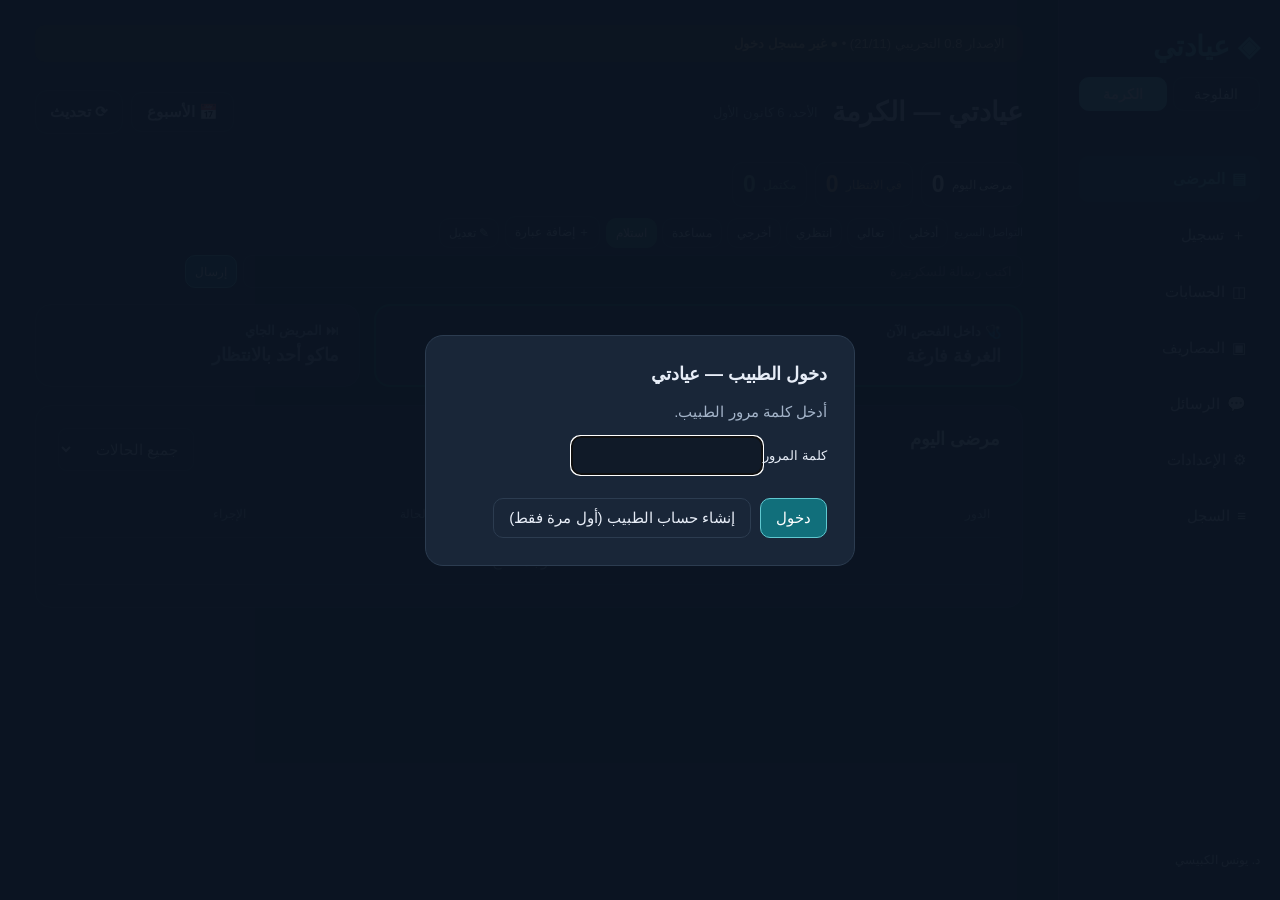
==== commit b297fd41: "Add weekly bookings button to all six clinic screens (v0.40) Co-Authored-By: Claude Opus 5.5 <norepl" ====
--- a/test/doctor-karma-test.html
+++ b/test/doctor-karma-test.html
@@ -71,7 +71,7 @@
 @media(max-width:760px){#nowCard{grid-template-columns:1fr}#nowCard .nc-name{font-size:23px}#secCash .sc-tiles{grid-template-columns:1fr 1fr}
 aside nav{display:flex!important;overflow-x:auto!important;flex-wrap:nowrap!important;gap:6px!important;padding-bottom:4px}aside nav button{white-space:nowrap!important;flex:0 0 auto;font-size:13px!important;min-height:0!important;padding:9px 12px!important}
 .banner{font-size:10px!important;padding:5px 9px!important}}
-.cp{display:inline-flex;align-items:center;gap:6px;font:inherit;font-weight:700;padding:3px 8px;margin:1px 0;border-radius:9px;border:1px dashed #77889988;background:transparent;color:inherit;cursor:pointer;text-align:right;max-width:100%;overflow-wrap:anywhere}.cp small{font-size:12px;opacity:.7}.cp.age{font-weight:600;font-size:inherit;padding:1px 6px}.cp:hover{border-style:solid}.cp.ok{border-color:#2f9e74;color:#7bdbc2}#rows td>.cp{font-size:16px;display:flex}.cp.nc-cp{padding:4px 10px}.cp-both{font-size:13px;padding:5px 9px}</style></head><body class="dark" data-page="queue"><noscript><div class="mobile-preview-note">هذه معاينة لا تشغّل الأزرار والبيانات. افتح الصفحة في متصفح يدعم JavaScript لاستخدام البرنامج.</div></noscript><aside><div class="logo">◈ عيادتي</div><div class="clinic-switch"><a href="doctor-test.html" data-c="fallujah">الفلوجة</a><a href="doctor-karma-test.html" data-c="karma">الكرمة</a></div><nav id="nav"><button data-page="queue" class="active">▤ مرضى اليوم</button><button data-page="registration">＋ تسجيل المرضى</button><button data-page="cash">◫ الصندوق والحسابات</button><button data-page="expenses">▣ المصاريف والوصولات</button><button data-page="messages">◌ التواصل والتنبيهات</button><button data-page="settings">⚙ الإعدادات وحساب السكرتيرة</button><button data-page="audit">≡ سجل النشاط</button></nav><div class="aside-foot">د. يونس الكبيسي<br>نسخة تجريبية • الإصدار 0.7<br>بيانات وهمية فقط</div></aside><main><div class="banner"><span>الإصدار 0.8 التجريبي (21/11) • <b id="syncState">● جارٍ الاتصال…</b></span><span>عيادة الكرمة • نسخة تجريبية • استخدم أسماء وهمية فقط</span></div><header><div><h1 id="heading">عيادتي — الكرمة</h1><span class="muted" id="date"></span></div><div class="tools"><button type="button" id="refreshBtn" class="refresh-btn" title="تحديث الصفحة" aria-label="تحديث الصفحة" onclick="var n=document.getElementById('name');if(n&&n.value.trim()&&!confirm('اكو اسم مكتوب بالتسجيل وراح ينمسح. تحدّث الصفحة؟'))return;location.reload()">⟳ <span>تحديث</span></button><select style="display:none" id="role" hidden aria-hidden="true" tabindex="-1"><option value="doctor">الطبيب</option></select><button class="primary hidden" id="add" hidden>＋ مريض تجريبي</button></div></header><div hidden inert><div class="card next-patient-panel" id="nextPatientPanel"><small class="muted">المريض التالي للفحص</small><p id="nextPatientInfo" class="muted"></p><p id="nextPatientRoom" class="muted"></p><div class="next-controls"><input id="patientNameSearch" placeholder="ابحث باسم المريض أو رقم الدور" aria-label="ابحث عن مريض لطلبه بالاسم"><select id="namedPatient" aria-label="اختيار المريض المطلوب بالاسم"></select></div><div class="actions"><button id="requestNamedPatient">طلب المحدد من السكرتيرة</button><button id="enterNamedPatient" class="primary">إدخال المحدد مباشرة</button><button id="returnQueueOrder">العودة لترتيب الدور</button></div><div class="actions"><button id="enterNextPatient" class="primary">إدخال المريض التالي</button></div><details class="queue-order-details" open><summary>تسلسل الانتظار — تقديم وتأخير المرضى</summary><p class="muted">يمكن للطبيب والسكرتيرة تغيير التسلسل. إدخال مريض بالاسم لا يغيّر ترتيب بقية المرضى.</p><div id="queueOrderList"></div></details></div></div><section id="registration" class="hidden"><div class="card registration"><form id="patientForm"><h2>تسجيل مريض جديد</h2><p class="muted">استخدم اسمًا وهميًا فقط. رقم الهاتف اختياري.</p><div class="formgrid"><label class="full">الاسم التجريبي<input id="name" required maxlength="70" placeholder="مراجع تجريبي ٧"></label><label class="full">رقم الهاتف (اختياري)<input id="phone" type="tel" inputmode="numeric" autocomplete="off" dir="ltr" maxlength="14" placeholder="07XXXXXXXXX" style="text-align:right"><small id="phoneHint" class="muted"></small></label><label class="full">👨‍⚕️ الطبيب المحوِّل <small class="muted">(اختياري)</small><select id="referrer" aria-label="الطبيب المحول"><option value="">— بدون —</option></select></label><label>العمر <small class="muted">(للطفل: سنة وشهر ويوم حسب الحاجة)</small><span class="age-row"><input id="age" type="number" min="0" max="120" step="1" placeholder="سنة" aria-label="العمر بالسنوات"><input id="ageMonths" type="number" min="0" max="11" step="1" placeholder="شهر" aria-label="الأشهر"><input id="ageDays" type="number" min="0" max="30" step="1" placeholder="يوم" aria-label="الأيام"></span></label><label>نوع الفحص<select id="exam"><option>البطن</option><option>الغدة الدرقية</option><option>شرايين الرقبة (Carotid)</option><option>DVT — الساق الواحدة</option><option>دماغ الأطفال</option><option>الخصية</option><option>المنطقة الأربية (Inguinal)</option><option>الأنسجة الرخوة (Soft tissue)</option><option>الأنسجة الرخوة مع الدوبلر (Soft tissue Doppler)</option><option>شرايين الأطراف السفلية</option><option>AVF Mapping — جهة واحدة</option><option>AVF Mapping — الجهتان</option><option>خزعة الغدة الدرقية — واحدة</option><option>خزعة الغدة الدرقية — خزعتان</option><option>دوبلر الحامل</option><option>الحوض فقط</option></select></label><div class="full"><input id="twoExams" type="checkbox" hidden><button id="toggleSecondExam" type="button" class="primary" aria-expanded="false" aria-controls="exam2">＋ إضافة فحص ثانٍ للمريض نفسه</button><select id="exam2" class="hidden" aria-label="الفحص الثاني" style="display:block;width:100%;margin-top:12px"></select></div><label>السعر الإجمالي (ألف دينار)<select id="pricePreset"><option value="0">مجاني</option><option value="5">5</option><option value="10">10</option><option value="15">15</option><option value="20" selected>20</option><option value="25">25</option><option value="30">30</option><option value="35">35</option><option value="40">40</option><option value="45">45</option><option value="50">50</option><option value="55">55</option><option value="60">60</option><option value="65">65</option><option value="70">70</option><option value="75">75</option><option value="80">80</option><option value="85">85</option><option value="90">90</option><option value="95">95</option><option value="100">100</option><option value="105">105</option><option value="110">110</option><option value="115">115</option><option value="120">120</option><option value="125">125</option><option value="130">130</option><option value="135">135</option><option value="140">140</option><option value="145">145</option><option value="150">150</option><option value="155">155</option><option value="160">160</option><option value="165">165</option><option value="170">170</option><option value="175">175</option><option value="180">180</option><option value="185">185</option><option value="190">190</option><option value="195">195</option><option value="200">200</option><option value="205">205</option><option value="210">210</option><option value="215">215</option><option value="220">220</option><option value="225">225</option><option value="230">230</option><option value="235">235</option><option value="240">240</option></select><input id="visitPrice" type="hidden" value="20"><small id="priceHint">السعر تلقائي حسب الفحص والعمر، ويمكن تعديله من القائمة.</small></label></div><p id="formError" role="alert"></p><div class="actions"><button class="primary" type="submit">تسجيل وإضافة إلى الانتظار</button><button type="reset">مسح الحقول</button></div><details style="margin-top:18px"><summary style="cursor:pointer">الخصم وسبب الخصم</summary><div class="formgrid" style="margin-top:15px"><label>الخصم (ألف دينار)<input id="discount" type="number" min="0" step="5" value="0"><small>بالألف — من مضاعفات 5 فقط (مثال: 15 = خمسة عشر ألف)</small></label><label class="full">سبب الخصم<input id="reason" maxlength="120"></label></div></details></form></div></section><div class="overview-bar"><div id="stats" class="stats"></div><div class="queue-inline"><button id="sound" aria-label="تفعيل الصوت" title="تفعيل الصوت" aria-pressed="false">🔇</button><div class="compact-next" aria-label="المريض التالي"><span id="nextPatientName" aria-live="polite">بانتظار تشغيل الصفحة…</span><button type="button" id="previousPatient" aria-label="تقديم الدور" title="تقديم الدور">↑</button><button type="button" id="followingPatient" aria-label="تأخير الدور" title="تأخير الدور">↓</button></div></div><div class="doctor-quick"><span>التواصل السريع</span><div class="quick" id="quick"></div><button type="button" id="addQuickPhrase">＋ إضافة عبارة</button><button type="button" id="editQuick" title="تعديل أزرار التواصل السريع" aria-label="تعديل أزرار التواصل السريع">✎<span class="aq-t"> تعديل</span></button><div class="quick-msg"><input id="quickMessage" maxlength="200" placeholder="اكتب رسالة للسكرتيرة" aria-label="رسالة للسكرتيرة"><button type="button" class="primary" id="quickSend">إرسال</button></div></div></div><section id="queue"><div class="grid"><div class="card"><div class="toolbar"><h2>مرضى اليوم</h2><input id="search" placeholder="ابحث بالاسم أو رقم الدور أو الهاتف" aria-label="بحث"><select id="filter" aria-label="حالة المريض"><option value="all">جميع الحالات</option><option>بانتظار الدخول</option><option>داخل الفحص</option><option>مكتمل</option><option>ملغي</option><option>مؤجل</option><option>يرجع يكمل</option></select></div><div class="tablewrap"><table><thead><tr><th>الدور</th><th>المريض / الفحص</th><th>الحالة</th><th>الإجراء</th></tr></thead><tbody id="rows"></tbody></table></div></div><div class="side"><div class="card current" id="current"></div><div class="card"><h2>آخر التنبيهات</h2><div id="recent"></div></div></div></div></section><section id="cash" class="hidden"><div class="acc-tabs" role="tablist"><button type="button" data-acc="today" class="active">اليوم</button><button type="button" data-acc="month">الشهر</button><button type="button" data-acc="range">من تاريخ إلى تاريخ</button></div><div id="accToday"><div class="card cs-card"><h2>ملخص اليوم</h2><div id="cashSummary"></div></div><div class="card"><h2>الصندوق اليومي</h2><div class="section-note">تُحسب المقبوضات عند تسجيل الدفع فعليًا. استرداد المدفوعات حركة منفصلة مسجلة بسبب واضح.</div><div class="formgrid"><label>المبلغ الموجود فعليًا (ألف دينار)<input id="counted" type="number" min="0" step="5"><small>بالألف — من مضاعفات 5 فقط (مثال: 15 = خمسة عشر ألف)</small></label><label>ملاحظة الإغلاق<input id="closeNote" maxlength="200"></label></div><div class="actions"><button id="close" class="primary">تسجيل إغلاق الصندوق</button><button id="export">تصدير الحركات CSV</button></div><p id="reconcile" class="description"></p><details class="acc-moves"><summary>حركات اليوم (قبض، استرداد، مصاريف)</summary><div class="tablewrap"><table><thead><tr><th>الوقت</th><th>الحركة</th><th>المبلغ (ألف دينار)</th><th>السبب</th></tr></thead><tbody id="ledger"></tbody></table></div></details></div></div><div id="accMonth" class="hidden"></div><div id="accRange" class="hidden"></div></section><section id="expenses" class="hidden"><div class="card"><h2>مراجعة مصاريف العيادة والوصولات</h2><form id="expenseForm" hidden inert><div class="formgrid"><label>نوع المصروف<select id="expenseType"><option>قرطاسية</option><option>أفلام</option><option>جل السونار</option><option>أخرى</option></select></label><label>المبلغ (ألف دينار)<input id="expenseAmount" type="number" min="1" max="10000" step="1" required><small>بالألف بدون أصفار — أي رقم (مثال: 3 = ثلاث آلاف، 25 = خمسة وعشرين ألف)</small></label><label class="full">التفاصيل<input id="expenseNote" required maxlength="200" placeholder="مثل: شراء علبة جل"></label><label class="full">صورة الوصل (اختيارية)<input id="receipt" type="file" accept="image/jpeg,image/png,image/webp"><small>صورة JPG أو PNG أو WebP حتى ٥ ميغابايت؛ تُحفظ نسخة مصغرة محليًا في التجربة.</small></label></div><div class="actions"><button class="primary" type="submit" id="saveExpense">حفظ المصروف</button></div><p id="expenseError" role="alert"></p></form><div id="expenseList"></div></div></section><section id="messages" class="hidden"><div class="card"><h2>رسائل الطبيب والسكرتارية</h2><p class="muted">لكل تنبيه نغمة مختلفة. اضغط رمز السماعة أولًا؛ يجب إبقاء الصفحة مفتوحة.</p><div class="sound-list" id="soundTests"></div><p class="muted">الرسائل والتنبيهات تصل لشاشة السكرتيرة فورًا على أي جهاز.</p><div class="toolbar"><input id="message" maxlength="200" placeholder="اكتب رسالة" aria-label="نص الرسالة"><button class="primary" id="send">إرسال</button></div><div id="messageList"></div></div></section><section id="settings" class="hidden"><div class="card" style="margin-bottom:20px"><style>#catalogRows input{min-width:0;width:100%}#catalogRows td:first-child{width:46%}#catalogRows td:nth-child(2),#catalogRows td:nth-child(3){width:14%}#catalogRows td:last-child{white-space:nowrap}.cat-lbl{display:none}@media(max-width:760px){.cat-lbl{display:block;margin-bottom:4px}}</style><h2>الفحوصات والأسعار</h2><p class="muted">عدّل أي سعر أو اسم فحص واضغط «حفظ»، أو أضف فحص جديد. الأسعار بالألف دينار ومن مضاعفات 5. التغيير يوصل لشاشة السكرتيرة والكاتبة فورًا، ويطبّق على التسجيلات الجديدة فقط.</p><form id="docNewExamForm"><div class="formgrid"><label class="full">اسم الفحص الجديد<input id="docNewExamName" required maxlength="100"></label><label>أقل من ١٠ سنوات (ألف دينار)<input id="docNewChild" type="number" min="5" max="1000" step="5" required></label><label>١٠ سنوات فأكثر (ألف دينار)<input id="docNewAdult" type="number" min="5" max="1000" step="5" required></label></div><div class="actions"><button class="primary" type="submit">＋ إضافة الفحص</button></div></form><p id="docCatalogMessage" role="status"></p><div class="tablewrap"><table><thead><tr><th>اسم الفحص</th><th>أقل من ١٠ سنوات</th><th>١٠ سنوات فأكثر</th><th>الإجراء</th></tr></thead><tbody id="catalogRows"></tbody></table></div></div><div class="card"><h2>حسابات السكرتيرة والكاتبة — عيادة الكرمة</h2><p class="muted">أنشئ حسابًا لكل سكرتيرة أو كاتبة. تدخل بيه من أي جهاز، وتگدر توقف أي حساب بضغطة.</p><div class="section-note">الحسابات محفوظة على السيرفر. اسم المستخدم بالإنكليزي بدون فراغات (مثل sara). لتغيير كلمة المرور: أنشئ حسابًا باسم جديد وأوقف القديم.</div><p id="accountStatus"></p><form id="secretaryAccountForm"><div class="formgrid"><label class="full">نوع الحساب<select id="staffRole"><option value="secretary">سكرتيرة</option><option value="writer">كاتبة تقارير</option></select></label><label class="full">اسم المستخدم<input id="secretaryUsername" autocomplete="off" autocapitalize="none" spellcheck="false" dir="ltr" minlength="3" maxlength="30" required placeholder="sara"></label><label>كلمة المرور الجديدة<input id="secretaryPassword" type="password" autocomplete="new-password" minlength="6" maxlength="128" required><small>٦ أحرف أو أرقام على الأقل.</small></label><label>تأكيد كلمة المرور<input id="secretaryPasswordConfirm" type="password" autocomplete="new-password" maxlength="128"></label></div><div class="actions"><button type="submit" class="primary" id="saveSecretaryAccount">إنشاء الحساب</button></div><p id="accountMessage" role="status"></p></form><div class="actions"><button type="button" class="primary" id="openSecretaryPreview">فتح شاشة السكرتيرة</button><button type="button" class="primary" id="openWriterScreen">فتح شاشة الكاتبة</button><button type="button" id="doctorLogout">تسجيل خروج الطبيب</button></div><p class="muted">يفتح شاشة السكرتيرة بصفحة جديدة.</p></div></section><section id="audit" class="hidden"><div class="card" id="staffScreens" style="margin-bottom:20px"><h2>🖥 شاشات السكرتارية والكاتبة</h2><p class="muted">افتح أي شاشة بصفحة جديدة حتى تشوفها وتطوّرها.</p><div class="actions" style="display:grid;grid-template-columns:repeat(2,minmax(0,1fr));gap:8px"><a class="ss-l" style="background:#16724b;border-color:#16724b" href="secretary-test.html" target="_blank" rel="noopener">👩‍💼 سكرتيرة الفلوجة</a><a class="ss-l" style="background:#1d4f8a;border-color:#1d4f8a" href="secretary-karma-test.html" target="_blank" rel="noopener">👩‍💼 سكرتيرة الكرمة</a><a class="ss-l" style="background:#6b3fa0;border-color:#6b3fa0" href="writer-test.html" target="_blank" rel="noopener">✎ كاتبة الفلوجة</a><a class="ss-l" style="background:#8a5a1c;border-color:#8a5a1c" href="writer-karma-test.html" target="_blank" rel="noopener">✎ كاتبة الكرمة</a></div><style>#staffScreens .ss-l{display:block;text-align:center;padding:12px 8px;border-radius:10px;border:1px solid;color:#fff;text-decoration:none;font-weight:700}#staffScreens .ss-l:hover{filter:brightness(1.15)}</style></div><div class="card" style="margin-bottom:20px"><h2>سجل المرضى — اليوم والأيام السابقة</h2><div class="toolbar"><select id="historyDay" aria-label="اختيار اليوم"></select><input id="historySearch" placeholder="ابحث ببداية الاسم أو برقم الهاتف في كل الأيام" aria-label="بحث في السجل"><button type="button" id="backupBtn">⇩ تنزيل نسخة احتياطية</button></div><div class="tablewrap"><table><thead><tr><th>الدور</th><th>المريض / الفحص</th><th>الحالة</th><th>المبلغ</th></tr></thead><tbody id="historyRows"></tbody></table></div></div><div class="card"><h2>سجل النشاط</h2><p class="muted">كل إجراء من الطبيب أو السكرتيرة يُسجَّل هنا.</p><div id="auditList"></div></div></section></main><div hidden><input id="usPrice"><input id="dopPrice"><button id="prices"></button></div><div id="secretaryPreviewShell" class="hidden"><div class="preview-bar"><button type="button" id="closeSecretaryPreview">← العودة لشاشة الطبيب</button></div><iframe id="secretaryPreviewFrame" title="شاشة السكرتيرة"></iframe></div><dialog id="doctorLogin" style="width:min(430px,94vw)"><form id="doctorLoginForm"><h2>دخول الطبيب — عيادتي</h2><p class="muted">أدخل كلمة مرور الطبيب.</p><label>كلمة المرور<input id="doctorPassword" type="password" autocomplete="current-password" required minlength="6" maxlength="128"></label><p id="doctorLoginError" role="alert"></p><div class="actions" style="flex-wrap:wrap"><button type="submit" class="primary" id="doctorLoginButton">دخول</button><button type="button" id="doctorFirstSetup">إنشاء حساب الطبيب (أول مرة فقط)</button></div></form></dialog><div id="toast" class="hidden" role="status"></div><script src="fb-bundle-test.js"></script><script>
+.cp{display:inline-flex;align-items:center;gap:6px;font:inherit;font-weight:700;padding:3px 8px;margin:1px 0;border-radius:9px;border:1px dashed #77889988;background:transparent;color:inherit;cursor:pointer;text-align:right;max-width:100%;overflow-wrap:anywhere}.cp small{font-size:12px;opacity:.7}.cp.age{font-weight:600;font-size:inherit;padding:1px 6px}.cp:hover{border-style:solid}.cp.ok{border-color:#2f9e74;color:#7bdbc2}#rows td>.cp{font-size:16px;display:flex}.cp.nc-cp{padding:4px 10px}.cp-both{font-size:13px;padding:5px 9px}</style></head><body class="dark" data-page="queue"><noscript><div class="mobile-preview-note">هذه معاينة لا تشغّل الأزرار والبيانات. افتح الصفحة في متصفح يدعم JavaScript لاستخدام البرنامج.</div></noscript><aside><div class="logo">◈ عيادتي</div><div class="clinic-switch"><a href="doctor-test.html" data-c="fallujah">الفلوجة</a><a href="doctor-karma-test.html" data-c="karma">الكرمة</a></div><nav id="nav"><button data-page="queue" class="active">▤ مرضى اليوم</button><button data-page="registration">＋ تسجيل المرضى</button><button data-page="cash">◫ الصندوق والحسابات</button><button data-page="expenses">▣ المصاريف والوصولات</button><button data-page="messages">◌ التواصل والتنبيهات</button><button data-page="settings">⚙ الإعدادات وحساب السكرتيرة</button><button data-page="audit">≡ سجل النشاط</button></nav><div class="aside-foot">د. يونس الكبيسي<br>نسخة تجريبية • الإصدار 0.7<br>بيانات وهمية فقط</div></aside><main><div class="banner"><span>الإصدار 0.8 التجريبي (21/11) • <b id="syncState">● جارٍ الاتصال…</b></span><span>عيادة الكرمة • نسخة تجريبية • استخدم أسماء وهمية فقط</span></div><header><div><h1 id="heading">عيادتي — الكرمة</h1><span class="muted" id="date"></span></div><div class="tools"><button type="button" id="weekBtn" class="week-btn" title="حجوزات الأسبوع" aria-label="حجوزات الأسبوع">📅 <span>الأسبوع</span></button><button type="button" id="refreshBtn" class="refresh-btn" title="تحديث الصفحة" aria-label="تحديث الصفحة" onclick="var n=document.getElementById('name');if(n&&n.value.trim()&&!confirm('اكو اسم مكتوب بالتسجيل وراح ينمسح. تحدّث الصفحة؟'))return;location.reload()">⟳ <span>تحديث</span></button><select style="display:none" id="role" hidden aria-hidden="true" tabindex="-1"><option value="doctor">الطبيب</option></select><button class="primary hidden" id="add" hidden>＋ مريض تجريبي</button></div></header><div hidden inert><div class="card next-patient-panel" id="nextPatientPanel"><small class="muted">المريض التالي للفحص</small><p id="nextPatientInfo" class="muted"></p><p id="nextPatientRoom" class="muted"></p><div class="next-controls"><input id="patientNameSearch" placeholder="ابحث باسم المريض أو رقم الدور" aria-label="ابحث عن مريض لطلبه بالاسم"><select id="namedPatient" aria-label="اختيار المريض المطلوب بالاسم"></select></div><div class="actions"><button id="requestNamedPatient">طلب المحدد من السكرتيرة</button><button id="enterNamedPatient" class="primary">إدخال المحدد مباشرة</button><button id="returnQueueOrder">العودة لترتيب الدور</button></div><div class="actions"><button id="enterNextPatient" class="primary">إدخال المريض التالي</button></div><details class="queue-order-details" open><summary>تسلسل الانتظار — تقديم وتأخير المرضى</summary><p class="muted">يمكن للطبيب والسكرتيرة تغيير التسلسل. إدخال مريض بالاسم لا يغيّر ترتيب بقية المرضى.</p><div id="queueOrderList"></div></details></div></div><section id="registration" class="hidden"><div class="card registration"><form id="patientForm"><h2>تسجيل مريض جديد</h2><p class="muted">استخدم اسمًا وهميًا فقط. رقم الهاتف اختياري.</p><div class="formgrid"><label class="full">الاسم التجريبي<input id="name" required maxlength="70" placeholder="مراجع تجريبي ٧"></label><label class="full">رقم الهاتف (اختياري)<input id="phone" type="tel" inputmode="numeric" autocomplete="off" dir="ltr" maxlength="14" placeholder="07XXXXXXXXX" style="text-align:right"><small id="phoneHint" class="muted"></small></label><label class="full">👨‍⚕️ الطبيب المحوِّل <small class="muted">(اختياري)</small><select id="referrer" aria-label="الطبيب المحول"><option value="">— بدون —</option></select></label><label>العمر <small class="muted">(للطفل: سنة وشهر ويوم حسب الحاجة)</small><span class="age-row"><input id="age" type="number" min="0" max="120" step="1" placeholder="سنة" aria-label="العمر بالسنوات"><input id="ageMonths" type="number" min="0" max="11" step="1" placeholder="شهر" aria-label="الأشهر"><input id="ageDays" type="number" min="0" max="30" step="1" placeholder="يوم" aria-label="الأيام"></span></label><label>نوع الفحص<select id="exam"><option>البطن</option><option>الغدة الدرقية</option><option>شرايين الرقبة (Carotid)</option><option>DVT — الساق الواحدة</option><option>دماغ الأطفال</option><option>الخصية</option><option>المنطقة الأربية (Inguinal)</option><option>الأنسجة الرخوة (Soft tissue)</option><option>الأنسجة الرخوة مع الدوبلر (Soft tissue Doppler)</option><option>شرايين الأطراف السفلية</option><option>AVF Mapping — جهة واحدة</option><option>AVF Mapping — الجهتان</option><option>خزعة الغدة الدرقية — واحدة</option><option>خزعة الغدة الدرقية — خزعتان</option><option>دوبلر الحامل</option><option>الحوض فقط</option></select></label><div class="full"><input id="twoExams" type="checkbox" hidden><button id="toggleSecondExam" type="button" class="primary" aria-expanded="false" aria-controls="exam2">＋ إضافة فحص ثانٍ للمريض نفسه</button><select id="exam2" class="hidden" aria-label="الفحص الثاني" style="display:block;width:100%;margin-top:12px"></select></div><label>السعر الإجمالي (ألف دينار)<select id="pricePreset"><option value="0">مجاني</option><option value="5">5</option><option value="10">10</option><option value="15">15</option><option value="20" selected>20</option><option value="25">25</option><option value="30">30</option><option value="35">35</option><option value="40">40</option><option value="45">45</option><option value="50">50</option><option value="55">55</option><option value="60">60</option><option value="65">65</option><option value="70">70</option><option value="75">75</option><option value="80">80</option><option value="85">85</option><option value="90">90</option><option value="95">95</option><option value="100">100</option><option value="105">105</option><option value="110">110</option><option value="115">115</option><option value="120">120</option><option value="125">125</option><option value="130">130</option><option value="135">135</option><option value="140">140</option><option value="145">145</option><option value="150">150</option><option value="155">155</option><option value="160">160</option><option value="165">165</option><option value="170">170</option><option value="175">175</option><option value="180">180</option><option value="185">185</option><option value="190">190</option><option value="195">195</option><option value="200">200</option><option value="205">205</option><option value="210">210</option><option value="215">215</option><option value="220">220</option><option value="225">225</option><option value="230">230</option><option value="235">235</option><option value="240">240</option></select><input id="visitPrice" type="hidden" value="20"><small id="priceHint">السعر تلقائي حسب الفحص والعمر، ويمكن تعديله من القائمة.</small></label></div><p id="formError" role="alert"></p><div class="actions"><button class="primary" type="submit">تسجيل وإضافة إلى الانتظار</button><button type="reset">مسح الحقول</button></div><details style="margin-top:18px"><summary style="cursor:pointer">الخصم وسبب الخصم</summary><div class="formgrid" style="margin-top:15px"><label>الخصم (ألف دينار)<input id="discount" type="number" min="0" step="5" value="0"><small>بالألف — من مضاعفات 5 فقط (مثال: 15 = خمسة عشر ألف)</small></label><label class="full">سبب الخصم<input id="reason" maxlength="120"></label></div></details></form></div></section><div class="overview-bar"><div id="stats" class="stats"></div><div class="queue-inline"><button id="sound" aria-label="تفعيل الصوت" title="تفعيل الصوت" aria-pressed="false">🔇</button><div class="compact-next" aria-label="المريض التالي"><span id="nextPatientName" aria-live="polite">بانتظار تشغيل الصفحة…</span><button type="button" id="previousPatient" aria-label="تقديم الدور" title="تقديم الدور">↑</button><button type="button" id="followingPatient" aria-label="تأخير الدور" title="تأخير الدور">↓</button></div></div><div class="doctor-quick"><span>التواصل السريع</span><div class="quick" id="quick"></div><button type="button" id="addQuickPhrase">＋ إضافة عبارة</button><button type="button" id="editQuick" title="تعديل أزرار التواصل السريع" aria-label="تعديل أزرار التواصل السريع">✎<span class="aq-t"> تعديل</span></button><div class="quick-msg"><input id="quickMessage" maxlength="200" placeholder="اكتب رسالة للسكرتيرة" aria-label="رسالة للسكرتيرة"><button type="button" class="primary" id="quickSend">إرسال</button></div></div></div><section id="queue"><div class="grid"><div class="card"><div class="toolbar"><h2>مرضى اليوم</h2><input id="search" placeholder="ابحث بالاسم أو رقم الدور أو الهاتف" aria-label="بحث"><select id="filter" aria-label="حالة المريض"><option value="all">جميع الحالات</option><option>بانتظار الدخول</option><option>داخل الفحص</option><option>مكتمل</option><option>ملغي</option><option>مؤجل</option><option>يرجع يكمل</option></select></div><div class="tablewrap"><table><thead><tr><th>الدور</th><th>المريض / الفحص</th><th>الحالة</th><th>الإجراء</th></tr></thead><tbody id="rows"></tbody></table></div></div><div class="side"><div class="card current" id="current"></div><div class="card"><h2>آخر التنبيهات</h2><div id="recent"></div></div></div></div></section><section id="cash" class="hidden"><div class="acc-tabs" role="tablist"><button type="button" data-acc="today" class="active">اليوم</button><button type="button" data-acc="month">الشهر</button><button type="button" data-acc="range">من تاريخ إلى تاريخ</button></div><div id="accToday"><div class="card cs-card"><h2>ملخص اليوم</h2><div id="cashSummary"></div></div><div class="card"><h2>الصندوق اليومي</h2><div class="section-note">تُحسب المقبوضات عند تسجيل الدفع فعليًا. استرداد المدفوعات حركة منفصلة مسجلة بسبب واضح.</div><div class="formgrid"><label>المبلغ الموجود فعليًا (ألف دينار)<input id="counted" type="number" min="0" step="5"><small>بالألف — من مضاعفات 5 فقط (مثال: 15 = خمسة عشر ألف)</small></label><label>ملاحظة الإغلاق<input id="closeNote" maxlength="200"></label></div><div class="actions"><button id="close" class="primary">تسجيل إغلاق الصندوق</button><button id="export">تصدير الحركات CSV</button></div><p id="reconcile" class="description"></p><details class="acc-moves"><summary>حركات اليوم (قبض، استرداد، مصاريف)</summary><div class="tablewrap"><table><thead><tr><th>الوقت</th><th>الحركة</th><th>المبلغ (ألف دينار)</th><th>السبب</th></tr></thead><tbody id="ledger"></tbody></table></div></details></div></div><div id="accMonth" class="hidden"></div><div id="accRange" class="hidden"></div></section><section id="expenses" class="hidden"><div class="card"><h2>مراجعة مصاريف العيادة والوصولات</h2><form id="expenseForm" hidden inert><div class="formgrid"><label>نوع المصروف<select id="expenseType"><option>قرطاسية</option><option>أفلام</option><option>جل السونار</option><option>أخرى</option></select></label><label>المبلغ (ألف دينار)<input id="expenseAmount" type="number" min="1" max="10000" step="1" required><small>بالألف بدون أصفار — أي رقم (مثال: 3 = ثلاث آلاف، 25 = خمسة وعشرين ألف)</small></label><label class="full">التفاصيل<input id="expenseNote" required maxlength="200" placeholder="مثل: شراء علبة جل"></label><label class="full">صورة الوصل (اختيارية)<input id="receipt" type="file" accept="image/jpeg,image/png,image/webp"><small>صورة JPG أو PNG أو WebP حتى ٥ ميغابايت؛ تُحفظ نسخة مصغرة محليًا في التجربة.</small></label></div><div class="actions"><button class="primary" type="submit" id="saveExpense">حفظ المصروف</button></div><p id="expenseError" role="alert"></p></form><div id="expenseList"></div></div></section><section id="messages" class="hidden"><div class="card"><h2>رسائل الطبيب والسكرتارية</h2><p class="muted">لكل تنبيه نغمة مختلفة. اضغط رمز السماعة أولًا؛ يجب إبقاء الصفحة مفتوحة.</p><div class="sound-list" id="soundTests"></div><p class="muted">الرسائل والتنبيهات تصل لشاشة السكرتيرة فورًا على أي جهاز.</p><div class="toolbar"><input id="message" maxlength="200" placeholder="اكتب رسالة" aria-label="نص الرسالة"><button class="primary" id="send">إرسال</button></div><div id="messageList"></div></div></section><section id="settings" class="hidden"><div class="card" style="margin-bottom:20px"><style>#catalogRows input{min-width:0;width:100%}#catalogRows td:first-child{width:46%}#catalogRows td:nth-child(2),#catalogRows td:nth-child(3){width:14%}#catalogRows td:last-child{white-space:nowrap}.cat-lbl{display:none}@media(max-width:760px){.cat-lbl{display:block;margin-bottom:4px}}</style><h2>الفحوصات والأسعار</h2><p class="muted">عدّل أي سعر أو اسم فحص واضغط «حفظ»، أو أضف فحص جديد. الأسعار بالألف دينار ومن مضاعفات 5. التغيير يوصل لشاشة السكرتيرة والكاتبة فورًا، ويطبّق على التسجيلات الجديدة فقط.</p><form id="docNewExamForm"><div class="formgrid"><label class="full">اسم الفحص الجديد<input id="docNewExamName" required maxlength="100"></label><label>أقل من ١٠ سنوات (ألف دينار)<input id="docNewChild" type="number" min="5" max="1000" step="5" required></label><label>١٠ سنوات فأكثر (ألف دينار)<input id="docNewAdult" type="number" min="5" max="1000" step="5" required></label></div><div class="actions"><button class="primary" type="submit">＋ إضافة الفحص</button></div></form><p id="docCatalogMessage" role="status"></p><div class="tablewrap"><table><thead><tr><th>اسم الفحص</th><th>أقل من ١٠ سنوات</th><th>١٠ سنوات فأكثر</th><th>الإجراء</th></tr></thead><tbody id="catalogRows"></tbody></table></div></div><div class="card"><h2>حسابات السكرتيرة والكاتبة — عيادة الكرمة</h2><p class="muted">أنشئ حسابًا لكل سكرتيرة أو كاتبة. تدخل بيه من أي جهاز، وتگدر توقف أي حساب بضغطة.</p><div class="section-note">الحسابات محفوظة على السيرفر. اسم المستخدم بالإنكليزي بدون فراغات (مثل sara). لتغيير كلمة المرور: أنشئ حسابًا باسم جديد وأوقف القديم.</div><p id="accountStatus"></p><form id="secretaryAccountForm"><div class="formgrid"><label class="full">نوع الحساب<select id="staffRole"><option value="secretary">سكرتيرة</option><option value="writer">كاتبة تقارير</option></select></label><label class="full">اسم المستخدم<input id="secretaryUsername" autocomplete="off" autocapitalize="none" spellcheck="false" dir="ltr" minlength="3" maxlength="30" required placeholder="sara"></label><label>كلمة المرور الجديدة<input id="secretaryPassword" type="password" autocomplete="new-password" minlength="6" maxlength="128" required><small>٦ أحرف أو أرقام على الأقل.</small></label><label>تأكيد كلمة المرور<input id="secretaryPasswordConfirm" type="password" autocomplete="new-password" maxlength="128"></label></div><div class="actions"><button type="submit" class="primary" id="saveSecretaryAccount">إنشاء الحساب</button></div><p id="accountMessage" role="status"></p></form><div class="actions"><button type="button" class="primary" id="openSecretaryPreview">فتح شاشة السكرتيرة</button><button type="button" class="primary" id="openWriterScreen">فتح شاشة الكاتبة</button><button type="button" id="doctorLogout">تسجيل خروج الطبيب</button></div><p class="muted">يفتح شاشة السكرتيرة بصفحة جديدة.</p></div></section><section id="audit" class="hidden"><div class="card" id="staffScreens" style="margin-bottom:20px"><h2>🖥 شاشات السكرتارية والكاتبة</h2><p class="muted">افتح أي شاشة بصفحة جديدة حتى تشوفها وتطوّرها.</p><div class="actions" style="display:grid;grid-template-columns:repeat(2,minmax(0,1fr));gap:8px"><a class="ss-l" style="background:#16724b;border-color:#16724b" href="secretary-test.html" target="_blank" rel="noopener">👩‍💼 سكرتيرة الفلوجة</a><a class="ss-l" style="background:#1d4f8a;border-color:#1d4f8a" href="secretary-karma-test.html" target="_blank" rel="noopener">👩‍💼 سكرتيرة الكرمة</a><a class="ss-l" style="background:#6b3fa0;border-color:#6b3fa0" href="writer-test.html" target="_blank" rel="noopener">✎ كاتبة الفلوجة</a><a class="ss-l" style="background:#8a5a1c;border-color:#8a5a1c" href="writer-karma-test.html" target="_blank" rel="noopener">✎ كاتبة الكرمة</a></div><style>#staffScreens .ss-l{display:block;text-align:center;padding:12px 8px;border-radius:10px;border:1px solid;color:#fff;text-decoration:none;font-weight:700}#staffScreens .ss-l:hover{filter:brightness(1.15)}</style></div><div class="card" style="margin-bottom:20px"><h2>سجل المرضى — اليوم والأيام السابقة</h2><div class="toolbar"><select id="historyDay" aria-label="اختيار اليوم"></select><input id="historySearch" placeholder="ابحث ببداية الاسم أو برقم الهاتف في كل الأيام" aria-label="بحث في السجل"><button type="button" id="backupBtn">⇩ تنزيل نسخة احتياطية</button></div><div class="tablewrap"><table><thead><tr><th>الدور</th><th>المريض / الفحص</th><th>الحالة</th><th>المبلغ</th></tr></thead><tbody id="historyRows"></tbody></table></div></div><div class="card"><h2>سجل النشاط</h2><p class="muted">كل إجراء من الطبيب أو السكرتيرة يُسجَّل هنا.</p><div id="auditList"></div></div></section></main><div hidden><input id="usPrice"><input id="dopPrice"><button id="prices"></button></div><div id="secretaryPreviewShell" class="hidden"><div class="preview-bar"><button type="button" id="closeSecretaryPreview">← العودة لشاشة الطبيب</button></div><iframe id="secretaryPreviewFrame" title="شاشة السكرتيرة"></iframe></div><dialog id="doctorLogin" style="width:min(430px,94vw)"><form id="doctorLoginForm"><h2>دخول الطبيب — عيادتي</h2><p class="muted">أدخل كلمة مرور الطبيب.</p><label>كلمة المرور<input id="doctorPassword" type="password" autocomplete="current-password" required minlength="6" maxlength="128"></label><p id="doctorLoginError" role="alert"></p><div class="actions" style="flex-wrap:wrap"><button type="submit" class="primary" id="doctorLoginButton">دخول</button><button type="button" id="doctorFirstSetup">إنشاء حساب الطبيب (أول مرة فقط)</button></div></form></dialog><div id="toast" class="hidden" role="status"></div><script src="fb-bundle-test.js"></script><script>
 'use strict';
 const uid=()=>Array.from(crypto.getRandomValues(new Uint8Array(16)),n=>n.toString(16).padStart(2,'0')).join('');
 const $=id=>document.getElementById(id),KEY='clinicCloud.unused',day=()=>new Intl.DateTimeFormat('en-CA',{timeZone:'Asia/Baghdad',year:'numeric',month:'2-digit',day:'2-digit'}).format(new Date()),stamp=()=>new Date().toISOString(),money=n=>new Intl.NumberFormat('en-US',{maximumFractionDigits:3}).format(n/1000)+' ألف د.ع',time=t=>new Date(t).toLocaleTimeString('ar-IQ-u-nu-latn',{hour:'2-digit',minute:'2-digit',timeZone:'Asia/Baghdad'});let page='queue',storeOK=true;
@@ -215,7 +215,7 @@
 
 async function copyText(t){try{await navigator.clipboard.writeText(t);return true}catch{const ta=el('textarea');ta.value=t;ta.setAttribute('readonly','');ta.style.position='fixed';ta.style.opacity='0';document.body.append(ta);ta.select();let ok=false;try{ok=document.execCommand('copy')}catch{}ta.remove();return ok}}
 function cpBtn(label,value,cls,p){const b=el('button',undefined,'cp'+(cls?' '+cls:''));b.type='button';b.append(el('span',label),el('small','⧉'));b.title='اضغط للنسخ';b.onclick=async e=>{e.stopPropagation();if(await copyText(value)){try{window.onCopied&&window.onCopied(p)}catch(e){}b.classList.add('ok');b.lastChild.textContent='✓';toast('تم النسخ: '+value);setTimeout(()=>{b.classList.remove('ok');b.lastChild.textContent='⧉'},1500)}else toast('تعذر النسخ؛ حدّد النص وانسخه يدويًا')};return b}
-var BUILD='20261126101500';
+var BUILD='20261128100244';
 
 // ===== Cloud version 0.3 (Firebase) — identical in both screens =====
 var CLINIC_ID='karma',DOCTOR_EMAIL='doctor@fallujah.clinic',EMAIL_DOMAIN='fallujah.clinic';
@@ -1275,4 +1275,67 @@
  const _r=render;render=function(){const r=_r.apply(this,arguments);few();return r};few();
 })();
 </script>
+<style id="v40css">
+.week-btn{font-weight:700}
+#weekDlg{width:min(560px,96vw);max-height:88vh;padding:0;border-radius:16px}
+#weekDlg .wk-head{display:flex;align-items:center;justify-content:space-between;gap:8px;padding:14px 16px;border-bottom:1px solid #77889944;position:sticky;top:0;background:inherit}
+#weekDlg .wk-head h2{margin:0;font-size:18px}
+#weekDlg .wk-body{padding:10px 14px 16px;overflow:auto}
+#weekDlg .wk-sum{margin:2px 0 10px;font-weight:700}
+#weekDlg details{border:1px solid #77889955;border-radius:12px;margin:8px 0;padding:0 10px}
+#weekDlg summary{display:flex;align-items:center;justify-content:space-between;padding:11px 2px;cursor:pointer;font-weight:700;list-style:none}
+#weekDlg summary::-webkit-details-marker{display:none}
+#weekDlg .wk-n{min-width:30px;text-align:center;border-radius:99px;padding:2px 10px;background:#2f9e74;color:#fff;font-size:14px}
+#weekDlg .wk-n.z{background:transparent;color:inherit;opacity:.45;border:1px solid #77889966}
+#weekDlg details.wk-empty summary{opacity:.6;cursor:default}
+#weekDlg .wk-today{color:#f5c26b;font-size:12px;margin-inline-start:6px}
+#weekDlg .wk-p{border-top:1px dashed #77889955;padding:8px 2px}
+#weekDlg .wk-p b{font-size:16px}
+#weekDlg .wk-p small{display:block;opacity:.8;margin-top:2px}
+#weekDlg .wk-tag{font-size:11px;border-radius:8px;padding:1px 7px;margin-inline-start:6px;border:1px solid}
+#weekDlg .wk-tag.ok{color:#2f9e74;border-color:#2f9e74}
+#weekDlg .wk-tag.tel{color:#5aa9ff;border-color:#5aa9ff}
+#weekDlg .wk-tag.dup{color:#f5c26b;border-color:#f5c26b}
+@media(max-width:600px){.week-btn span{display:none}}
+</style>
+<dialog id="weekDlg"><div class="wk-head"><h2>📅 حجوزات الأسبوع</h2><button type="button" id="weekClose" aria-label="إغلاق">✕</button></div><div class="wk-body" id="weekBody"></div></dialog>
+<script id="v40js">
+(function(){
+ const b=$('weekBtn'),dlg=$('weekDlg'),body=$('weekBody');if(!b||!dlg)return;
+ const WD=['الأحد','الاثنين','الثلاثاء','الأربعاء','الخميس','الجمعة','السبت'];
+ const ymd=d=>new Intl.DateTimeFormat('en-CA',{timeZone:'Asia/Baghdad',year:'numeric',month:'2-digit',day:'2-digit'}).format(d);
+ function days(){const out=[],now=Date.now();for(let i=0;i<7;i++){const s=ymd(new Date(now+i*864e5));const [y,m,d]=s.split('-').map(Number);out.push({s,wd:WD[new Date(Date.UTC(y,m-1,d)).getUTCDay()],label:d+'/'+m,today:i===0})}return out}
+ async function load(){
+  body.replaceChildren(el('p','⏳ جاري جلب الحجوزات…','muted'));
+  if(!window.FB||!cloud||!cloud.db||!cloud.user){body.replaceChildren(el('p','ما متصل بالسيرفر — سوّي تحديث وجرّب مرة ثانية.','muted'));return}
+  const D=days();let docs=[];
+  try{const c=FB.collection(cloud.db,'clinics',CLINIC_ID,'patients');
+   const snap=await FB.getDocs(FB.query(c,FB.where('day','>=',D[0].s),FB.where('day','<=',D[6].s)));
+   docs=snap.docs.map(x=>x.data()).filter(p=>p&&p.wa&&p.status!=='ملغي')}
+  catch(e){body.replaceChildren(el('p','صار خطأ بجلب الحجوزات: '+(e&&e.message||e),'muted'));return}
+  const total=docs.length;body.replaceChildren();
+  body.append(el('p',total?('مجموع الحجوزات: '+total+' (اليوم + 6 أيام الجاية)'):'ماكو حجوزات بالأسبوع الجاي.','wk-sum'));
+  D.forEach(d=>{
+   const L=docs.filter(p=>p.day===d.s).sort((a,b)=>String(a.regAt||'').localeCompare(String(b.regAt||'')));
+   const det=el('details');if(!L.length)det.className='wk-empty';if(L.length)det.open=true;
+   const sm=el('summary');const t=el('span',d.wd+' '+d.label);if(d.today)t.append(el('span','اليوم','wk-today'));
+   sm.append(t,el('span',String(L.length),'wk-n'+(L.length?'':' z')));det.append(sm);
+   if(!L.length)sm.addEventListener('click',e=>e.preventDefault());
+   const seen={};
+   L.forEach(p=>{const r=el('div',undefined,'wk-p');const nm=el('b',p.name||'—');r.append(nm);
+    if(p.tel)nm.append(el('span','📞 تلفون','wk-tag tel'));
+    if(p.arrivedAt||p.status!=='مؤجل')nm.append(el('span','✓ وصل','wk-tag ok'));
+    const k=String(p.name||'').replace(/\s+/g,' ').trim()+'|'+(p.phone||'');if(seen[k])nm.append(el('span','مكرر','wk-tag dup'));seen[k]=1;
+    const info=[p.ageLabel||(p.age?p.age+' سنة':''),p.exam,p.phone].filter(Boolean).join(' • ');
+    if(info)r.append(el('small',info));
+    const w=String(p.waTime||'').replace(/\(.*?\)/g,'').trim();if(w&&!/20\d\d-\d\d-\d\d/.test(w))r.append(el('small','⏰ '+w));
+    if(p.waNotes&&!/^💵/.test(p.waNotes))r.append(el('small','📝 '+p.waNotes));
+    det.append(r)});
+   body.append(det)});
+ }
+ b.onclick=()=>{try{dlg.showModal()}catch(e){dlg.setAttribute('open','')}load()};
+ $('weekClose').onclick=()=>dlg.close();
+ dlg.addEventListener('click',e=>{if(e.target===dlg)dlg.close()});
+})();
+</script>
 </body></html>
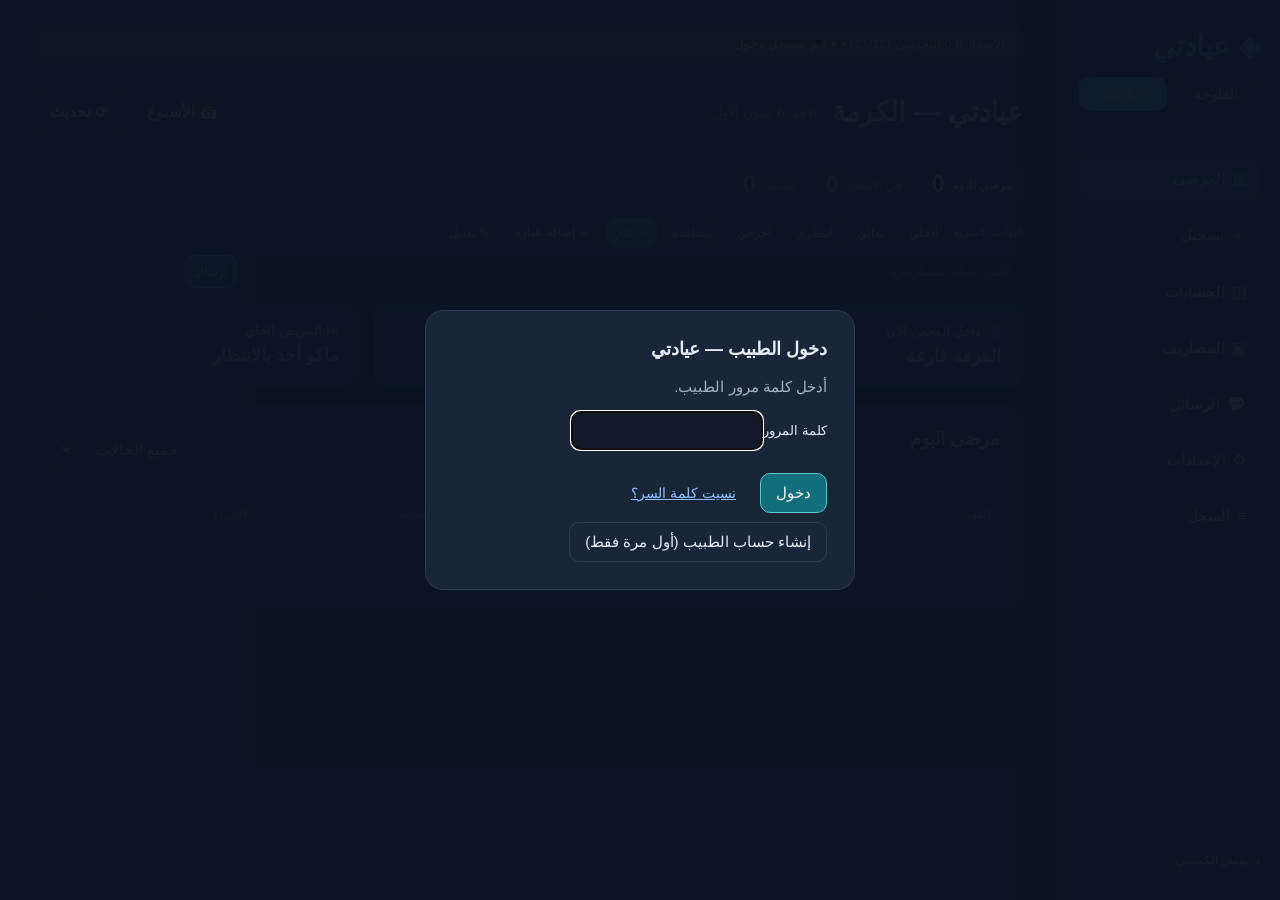
==== commit 5dc01f09: "Password recovery via clinic email on all six live screens «نسيت كلمة السر؟» sends a reset link to d" ====
--- a/test/doctor-karma-test.html
+++ b/test/doctor-karma-test.html
@@ -71,7 +71,7 @@
 @media(max-width:760px){#nowCard{grid-template-columns:1fr}#nowCard .nc-name{font-size:23px}#secCash .sc-tiles{grid-template-columns:1fr 1fr}
 aside nav{display:flex!important;overflow-x:auto!important;flex-wrap:nowrap!important;gap:6px!important;padding-bottom:4px}aside nav button{white-space:nowrap!important;flex:0 0 auto;font-size:13px!important;min-height:0!important;padding:9px 12px!important}
 .banner{font-size:10px!important;padding:5px 9px!important}}
-.cp{display:inline-flex;align-items:center;gap:6px;font:inherit;font-weight:700;padding:3px 8px;margin:1px 0;border-radius:9px;border:1px dashed #77889988;background:transparent;color:inherit;cursor:pointer;text-align:right;max-width:100%;overflow-wrap:anywhere}.cp small{font-size:12px;opacity:.7}.cp.age{font-weight:600;font-size:inherit;padding:1px 6px}.cp:hover{border-style:solid}.cp.ok{border-color:#2f9e74;color:#7bdbc2}#rows td>.cp{font-size:16px;display:flex}.cp.nc-cp{padding:4px 10px}.cp-both{font-size:13px;padding:5px 9px}</style></head><body class="dark" data-page="queue"><noscript><div class="mobile-preview-note">هذه معاينة لا تشغّل الأزرار والبيانات. افتح الصفحة في متصفح يدعم JavaScript لاستخدام البرنامج.</div></noscript><aside><div class="logo">◈ عيادتي</div><div class="clinic-switch"><a href="doctor-test.html" data-c="fallujah">الفلوجة</a><a href="doctor-karma-test.html" data-c="karma">الكرمة</a></div><nav id="nav"><button data-page="queue" class="active">▤ مرضى اليوم</button><button data-page="registration">＋ تسجيل المرضى</button><button data-page="cash">◫ الصندوق والحسابات</button><button data-page="expenses">▣ المصاريف والوصولات</button><button data-page="messages">◌ التواصل والتنبيهات</button><button data-page="settings">⚙ الإعدادات وحساب السكرتيرة</button><button data-page="audit">≡ سجل النشاط</button></nav><div class="aside-foot">د. يونس الكبيسي<br>نسخة تجريبية • الإصدار 0.7<br>بيانات وهمية فقط</div></aside><main><div class="banner"><span>الإصدار 0.8 التجريبي (21/11) • <b id="syncState">● جارٍ الاتصال…</b></span><span>عيادة الكرمة • نسخة تجريبية • استخدم أسماء وهمية فقط</span></div><header><div><h1 id="heading">عيادتي — الكرمة</h1><span class="muted" id="date"></span></div><div class="tools"><button type="button" id="weekBtn" class="week-btn" title="حجوزات الأسبوع" aria-label="حجوزات الأسبوع">📅 <span>الأسبوع</span></button><button type="button" id="refreshBtn" class="refresh-btn" title="تحديث الصفحة" aria-label="تحديث الصفحة" onclick="var n=document.getElementById('name');if(n&&n.value.trim()&&!confirm('اكو اسم مكتوب بالتسجيل وراح ينمسح. تحدّث الصفحة؟'))return;location.reload()">⟳ <span>تحديث</span></button><select style="display:none" id="role" hidden aria-hidden="true" tabindex="-1"><option value="doctor">الطبيب</option></select><button class="primary hidden" id="add" hidden>＋ مريض تجريبي</button></div></header><div hidden inert><div class="card next-patient-panel" id="nextPatientPanel"><small class="muted">المريض التالي للفحص</small><p id="nextPatientInfo" class="muted"></p><p id="nextPatientRoom" class="muted"></p><div class="next-controls"><input id="patientNameSearch" placeholder="ابحث باسم المريض أو رقم الدور" aria-label="ابحث عن مريض لطلبه بالاسم"><select id="namedPatient" aria-label="اختيار المريض المطلوب بالاسم"></select></div><div class="actions"><button id="requestNamedPatient">طلب المحدد من السكرتيرة</button><button id="enterNamedPatient" class="primary">إدخال المحدد مباشرة</button><button id="returnQueueOrder">العودة لترتيب الدور</button></div><div class="actions"><button id="enterNextPatient" class="primary">إدخال المريض التالي</button></div><details class="queue-order-details" open><summary>تسلسل الانتظار — تقديم وتأخير المرضى</summary><p class="muted">يمكن للطبيب والسكرتيرة تغيير التسلسل. إدخال مريض بالاسم لا يغيّر ترتيب بقية المرضى.</p><div id="queueOrderList"></div></details></div></div><section id="registration" class="hidden"><div class="card registration"><form id="patientForm"><h2>تسجيل مريض جديد</h2><p class="muted">استخدم اسمًا وهميًا فقط. رقم الهاتف اختياري.</p><div class="formgrid"><label class="full">الاسم التجريبي<input id="name" required maxlength="70" placeholder="مراجع تجريبي ٧"></label><label class="full">رقم الهاتف (اختياري)<input id="phone" type="tel" inputmode="numeric" autocomplete="off" dir="ltr" maxlength="14" placeholder="07XXXXXXXXX" style="text-align:right"><small id="phoneHint" class="muted"></small></label><label class="full">👨‍⚕️ الطبيب المحوِّل <small class="muted">(اختياري)</small><select id="referrer" aria-label="الطبيب المحول"><option value="">— بدون —</option></select></label><label>العمر <small class="muted">(للطفل: سنة وشهر ويوم حسب الحاجة)</small><span class="age-row"><input id="age" type="number" min="0" max="120" step="1" placeholder="سنة" aria-label="العمر بالسنوات"><input id="ageMonths" type="number" min="0" max="11" step="1" placeholder="شهر" aria-label="الأشهر"><input id="ageDays" type="number" min="0" max="30" step="1" placeholder="يوم" aria-label="الأيام"></span></label><label>نوع الفحص<select id="exam"><option>البطن</option><option>الغدة الدرقية</option><option>شرايين الرقبة (Carotid)</option><option>DVT — الساق الواحدة</option><option>دماغ الأطفال</option><option>الخصية</option><option>المنطقة الأربية (Inguinal)</option><option>الأنسجة الرخوة (Soft tissue)</option><option>الأنسجة الرخوة مع الدوبلر (Soft tissue Doppler)</option><option>شرايين الأطراف السفلية</option><option>AVF Mapping — جهة واحدة</option><option>AVF Mapping — الجهتان</option><option>خزعة الغدة الدرقية — واحدة</option><option>خزعة الغدة الدرقية — خزعتان</option><option>دوبلر الحامل</option><option>الحوض فقط</option></select></label><div class="full"><input id="twoExams" type="checkbox" hidden><button id="toggleSecondExam" type="button" class="primary" aria-expanded="false" aria-controls="exam2">＋ إضافة فحص ثانٍ للمريض نفسه</button><select id="exam2" class="hidden" aria-label="الفحص الثاني" style="display:block;width:100%;margin-top:12px"></select></div><label>السعر الإجمالي (ألف دينار)<select id="pricePreset"><option value="0">مجاني</option><option value="5">5</option><option value="10">10</option><option value="15">15</option><option value="20" selected>20</option><option value="25">25</option><option value="30">30</option><option value="35">35</option><option value="40">40</option><option value="45">45</option><option value="50">50</option><option value="55">55</option><option value="60">60</option><option value="65">65</option><option value="70">70</option><option value="75">75</option><option value="80">80</option><option value="85">85</option><option value="90">90</option><option value="95">95</option><option value="100">100</option><option value="105">105</option><option value="110">110</option><option value="115">115</option><option value="120">120</option><option value="125">125</option><option value="130">130</option><option value="135">135</option><option value="140">140</option><option value="145">145</option><option value="150">150</option><option value="155">155</option><option value="160">160</option><option value="165">165</option><option value="170">170</option><option value="175">175</option><option value="180">180</option><option value="185">185</option><option value="190">190</option><option value="195">195</option><option value="200">200</option><option value="205">205</option><option value="210">210</option><option value="215">215</option><option value="220">220</option><option value="225">225</option><option value="230">230</option><option value="235">235</option><option value="240">240</option></select><input id="visitPrice" type="hidden" value="20"><small id="priceHint">السعر تلقائي حسب الفحص والعمر، ويمكن تعديله من القائمة.</small></label></div><p id="formError" role="alert"></p><div class="actions"><button class="primary" type="submit">تسجيل وإضافة إلى الانتظار</button><button type="reset">مسح الحقول</button></div><details style="margin-top:18px"><summary style="cursor:pointer">الخصم وسبب الخصم</summary><div class="formgrid" style="margin-top:15px"><label>الخصم (ألف دينار)<input id="discount" type="number" min="0" step="5" value="0"><small>بالألف — من مضاعفات 5 فقط (مثال: 15 = خمسة عشر ألف)</small></label><label class="full">سبب الخصم<input id="reason" maxlength="120"></label></div></details></form></div></section><div class="overview-bar"><div id="stats" class="stats"></div><div class="queue-inline"><button id="sound" aria-label="تفعيل الصوت" title="تفعيل الصوت" aria-pressed="false">🔇</button><div class="compact-next" aria-label="المريض التالي"><span id="nextPatientName" aria-live="polite">بانتظار تشغيل الصفحة…</span><button type="button" id="previousPatient" aria-label="تقديم الدور" title="تقديم الدور">↑</button><button type="button" id="followingPatient" aria-label="تأخير الدور" title="تأخير الدور">↓</button></div></div><div class="doctor-quick"><span>التواصل السريع</span><div class="quick" id="quick"></div><button type="button" id="addQuickPhrase">＋ إضافة عبارة</button><button type="button" id="editQuick" title="تعديل أزرار التواصل السريع" aria-label="تعديل أزرار التواصل السريع">✎<span class="aq-t"> تعديل</span></button><div class="quick-msg"><input id="quickMessage" maxlength="200" placeholder="اكتب رسالة للسكرتيرة" aria-label="رسالة للسكرتيرة"><button type="button" class="primary" id="quickSend">إرسال</button></div></div></div><section id="queue"><div class="grid"><div class="card"><div class="toolbar"><h2>مرضى اليوم</h2><input id="search" placeholder="ابحث بالاسم أو رقم الدور أو الهاتف" aria-label="بحث"><select id="filter" aria-label="حالة المريض"><option value="all">جميع الحالات</option><option>بانتظار الدخول</option><option>داخل الفحص</option><option>مكتمل</option><option>ملغي</option><option>مؤجل</option><option>يرجع يكمل</option></select></div><div class="tablewrap"><table><thead><tr><th>الدور</th><th>المريض / الفحص</th><th>الحالة</th><th>الإجراء</th></tr></thead><tbody id="rows"></tbody></table></div></div><div class="side"><div class="card current" id="current"></div><div class="card"><h2>آخر التنبيهات</h2><div id="recent"></div></div></div></div></section><section id="cash" class="hidden"><div class="acc-tabs" role="tablist"><button type="button" data-acc="today" class="active">اليوم</button><button type="button" data-acc="month">الشهر</button><button type="button" data-acc="range">من تاريخ إلى تاريخ</button></div><div id="accToday"><div class="card cs-card"><h2>ملخص اليوم</h2><div id="cashSummary"></div></div><div class="card"><h2>الصندوق اليومي</h2><div class="section-note">تُحسب المقبوضات عند تسجيل الدفع فعليًا. استرداد المدفوعات حركة منفصلة مسجلة بسبب واضح.</div><div class="formgrid"><label>المبلغ الموجود فعليًا (ألف دينار)<input id="counted" type="number" min="0" step="5"><small>بالألف — من مضاعفات 5 فقط (مثال: 15 = خمسة عشر ألف)</small></label><label>ملاحظة الإغلاق<input id="closeNote" maxlength="200"></label></div><div class="actions"><button id="close" class="primary">تسجيل إغلاق الصندوق</button><button id="export">تصدير الحركات CSV</button></div><p id="reconcile" class="description"></p><details class="acc-moves"><summary>حركات اليوم (قبض، استرداد، مصاريف)</summary><div class="tablewrap"><table><thead><tr><th>الوقت</th><th>الحركة</th><th>المبلغ (ألف دينار)</th><th>السبب</th></tr></thead><tbody id="ledger"></tbody></table></div></details></div></div><div id="accMonth" class="hidden"></div><div id="accRange" class="hidden"></div></section><section id="expenses" class="hidden"><div class="card"><h2>مراجعة مصاريف العيادة والوصولات</h2><form id="expenseForm" hidden inert><div class="formgrid"><label>نوع المصروف<select id="expenseType"><option>قرطاسية</option><option>أفلام</option><option>جل السونار</option><option>أخرى</option></select></label><label>المبلغ (ألف دينار)<input id="expenseAmount" type="number" min="1" max="10000" step="1" required><small>بالألف بدون أصفار — أي رقم (مثال: 3 = ثلاث آلاف، 25 = خمسة وعشرين ألف)</small></label><label class="full">التفاصيل<input id="expenseNote" required maxlength="200" placeholder="مثل: شراء علبة جل"></label><label class="full">صورة الوصل (اختيارية)<input id="receipt" type="file" accept="image/jpeg,image/png,image/webp"><small>صورة JPG أو PNG أو WebP حتى ٥ ميغابايت؛ تُحفظ نسخة مصغرة محليًا في التجربة.</small></label></div><div class="actions"><button class="primary" type="submit" id="saveExpense">حفظ المصروف</button></div><p id="expenseError" role="alert"></p></form><div id="expenseList"></div></div></section><section id="messages" class="hidden"><div class="card"><h2>رسائل الطبيب والسكرتارية</h2><p class="muted">لكل تنبيه نغمة مختلفة. اضغط رمز السماعة أولًا؛ يجب إبقاء الصفحة مفتوحة.</p><div class="sound-list" id="soundTests"></div><p class="muted">الرسائل والتنبيهات تصل لشاشة السكرتيرة فورًا على أي جهاز.</p><div class="toolbar"><input id="message" maxlength="200" placeholder="اكتب رسالة" aria-label="نص الرسالة"><button class="primary" id="send">إرسال</button></div><div id="messageList"></div></div></section><section id="settings" class="hidden"><div class="card" style="margin-bottom:20px"><style>#catalogRows input{min-width:0;width:100%}#catalogRows td:first-child{width:46%}#catalogRows td:nth-child(2),#catalogRows td:nth-child(3){width:14%}#catalogRows td:last-child{white-space:nowrap}.cat-lbl{display:none}@media(max-width:760px){.cat-lbl{display:block;margin-bottom:4px}}</style><h2>الفحوصات والأسعار</h2><p class="muted">عدّل أي سعر أو اسم فحص واضغط «حفظ»، أو أضف فحص جديد. الأسعار بالألف دينار ومن مضاعفات 5. التغيير يوصل لشاشة السكرتيرة والكاتبة فورًا، ويطبّق على التسجيلات الجديدة فقط.</p><form id="docNewExamForm"><div class="formgrid"><label class="full">اسم الفحص الجديد<input id="docNewExamName" required maxlength="100"></label><label>أقل من ١٠ سنوات (ألف دينار)<input id="docNewChild" type="number" min="5" max="1000" step="5" required></label><label>١٠ سنوات فأكثر (ألف دينار)<input id="docNewAdult" type="number" min="5" max="1000" step="5" required></label></div><div class="actions"><button class="primary" type="submit">＋ إضافة الفحص</button></div></form><p id="docCatalogMessage" role="status"></p><div class="tablewrap"><table><thead><tr><th>اسم الفحص</th><th>أقل من ١٠ سنوات</th><th>١٠ سنوات فأكثر</th><th>الإجراء</th></tr></thead><tbody id="catalogRows"></tbody></table></div></div><div class="card"><h2>حسابات السكرتيرة والكاتبة — عيادة الكرمة</h2><p class="muted">أنشئ حسابًا لكل سكرتيرة أو كاتبة. تدخل بيه من أي جهاز، وتگدر توقف أي حساب بضغطة.</p><div class="section-note">الحسابات محفوظة على السيرفر. اسم المستخدم بالإنكليزي بدون فراغات (مثل sara). لتغيير كلمة المرور: أنشئ حسابًا باسم جديد وأوقف القديم.</div><p id="accountStatus"></p><form id="secretaryAccountForm"><div class="formgrid"><label class="full">نوع الحساب<select id="staffRole"><option value="secretary">سكرتيرة</option><option value="writer">كاتبة تقارير</option></select></label><label class="full">اسم المستخدم<input id="secretaryUsername" autocomplete="off" autocapitalize="none" spellcheck="false" dir="ltr" minlength="3" maxlength="30" required placeholder="sara"></label><label>كلمة المرور الجديدة<input id="secretaryPassword" type="password" autocomplete="new-password" minlength="6" maxlength="128" required><small>٦ أحرف أو أرقام على الأقل.</small></label><label>تأكيد كلمة المرور<input id="secretaryPasswordConfirm" type="password" autocomplete="new-password" maxlength="128"></label></div><div class="actions"><button type="submit" class="primary" id="saveSecretaryAccount">إنشاء الحساب</button></div><p id="accountMessage" role="status"></p></form><div class="actions"><button type="button" class="primary" id="openSecretaryPreview">فتح شاشة السكرتيرة</button><button type="button" class="primary" id="openWriterScreen">فتح شاشة الكاتبة</button><button type="button" id="doctorLogout">تسجيل خروج الطبيب</button></div><p class="muted">يفتح شاشة السكرتيرة بصفحة جديدة.</p></div></section><section id="audit" class="hidden"><div class="card" id="staffScreens" style="margin-bottom:20px"><h2>🖥 شاشات السكرتارية والكاتبة</h2><p class="muted">افتح أي شاشة بصفحة جديدة حتى تشوفها وتطوّرها.</p><div class="actions" style="display:grid;grid-template-columns:repeat(2,minmax(0,1fr));gap:8px"><a class="ss-l" style="background:#16724b;border-color:#16724b" href="secretary-test.html" target="_blank" rel="noopener">👩‍💼 سكرتيرة الفلوجة</a><a class="ss-l" style="background:#1d4f8a;border-color:#1d4f8a" href="secretary-karma-test.html" target="_blank" rel="noopener">👩‍💼 سكرتيرة الكرمة</a><a class="ss-l" style="background:#6b3fa0;border-color:#6b3fa0" href="writer-test.html" target="_blank" rel="noopener">✎ كاتبة الفلوجة</a><a class="ss-l" style="background:#8a5a1c;border-color:#8a5a1c" href="writer-karma-test.html" target="_blank" rel="noopener">✎ كاتبة الكرمة</a></div><style>#staffScreens .ss-l{display:block;text-align:center;padding:12px 8px;border-radius:10px;border:1px solid;color:#fff;text-decoration:none;font-weight:700}#staffScreens .ss-l:hover{filter:brightness(1.15)}</style></div><div class="card" style="margin-bottom:20px"><h2>سجل المرضى — اليوم والأيام السابقة</h2><div class="toolbar"><select id="historyDay" aria-label="اختيار اليوم"></select><input id="historySearch" placeholder="ابحث ببداية الاسم أو برقم الهاتف في كل الأيام" aria-label="بحث في السجل"><button type="button" id="backupBtn">⇩ تنزيل نسخة احتياطية</button></div><div class="tablewrap"><table><thead><tr><th>الدور</th><th>المريض / الفحص</th><th>الحالة</th><th>المبلغ</th></tr></thead><tbody id="historyRows"></tbody></table></div></div><div class="card"><h2>سجل النشاط</h2><p class="muted">كل إجراء من الطبيب أو السكرتيرة يُسجَّل هنا.</p><div id="auditList"></div></div></section></main><div hidden><input id="usPrice"><input id="dopPrice"><button id="prices"></button></div><div id="secretaryPreviewShell" class="hidden"><div class="preview-bar"><button type="button" id="closeSecretaryPreview">← العودة لشاشة الطبيب</button></div><iframe id="secretaryPreviewFrame" title="شاشة السكرتيرة"></iframe></div><dialog id="doctorLogin" style="width:min(430px,94vw)"><form id="doctorLoginForm"><h2>دخول الطبيب — عيادتي</h2><p class="muted">أدخل كلمة مرور الطبيب.</p><label>كلمة المرور<input id="doctorPassword" type="password" autocomplete="current-password" required minlength="6" maxlength="128"></label><p id="doctorLoginError" role="alert"></p><div class="actions" style="flex-wrap:wrap"><button type="submit" class="primary" id="doctorLoginButton">دخول</button><button type="button" id="doctorFirstSetup">إنشاء حساب الطبيب (أول مرة فقط)</button></div></form></dialog><div id="toast" class="hidden" role="status"></div><script src="fb-bundle-test.js"></script><script>
+.cp{display:inline-flex;align-items:center;gap:6px;font:inherit;font-weight:700;padding:3px 8px;margin:1px 0;border-radius:9px;border:1px dashed #77889988;background:transparent;color:inherit;cursor:pointer;text-align:right;max-width:100%;overflow-wrap:anywhere}.cp small{font-size:12px;opacity:.7}.cp.age{font-weight:600;font-size:inherit;padding:1px 6px}.cp:hover{border-style:solid}.cp.ok{border-color:#2f9e74;color:#7bdbc2}#rows td>.cp{font-size:16px;display:flex}.cp.nc-cp{padding:4px 10px}.cp-both{font-size:13px;padding:5px 9px}</style></head><body class="dark" data-page="queue"><noscript><div class="mobile-preview-note">هذه معاينة لا تشغّل الأزرار والبيانات. افتح الصفحة في متصفح يدعم JavaScript لاستخدام البرنامج.</div></noscript><aside><div class="logo">◈ عيادتي</div><div class="clinic-switch"><a href="doctor-test.html" data-c="fallujah">الفلوجة</a><a href="doctor-karma-test.html" data-c="karma">الكرمة</a></div><nav id="nav"><button data-page="queue" class="active">▤ مرضى اليوم</button><button data-page="registration">＋ تسجيل المرضى</button><button data-page="cash">◫ الصندوق والحسابات</button><button data-page="expenses">▣ المصاريف والوصولات</button><button data-page="messages">◌ التواصل والتنبيهات</button><button data-page="settings">⚙ الإعدادات وحساب السكرتيرة</button><button data-page="audit">≡ سجل النشاط</button></nav><div class="aside-foot">د. يونس الكبيسي<br>نسخة تجريبية • الإصدار 0.7<br>بيانات وهمية فقط</div></aside><main><div class="banner"><span>الإصدار 0.8 التجريبي (21/11) • <b id="syncState">● جارٍ الاتصال…</b></span><span>عيادة الكرمة • نسخة تجريبية • استخدم أسماء وهمية فقط</span></div><header><div><h1 id="heading">عيادتي — الكرمة</h1><span class="muted" id="date"></span></div><div class="tools"><button type="button" id="weekBtn" class="week-btn" title="حجوزات الأسبوع" aria-label="حجوزات الأسبوع">📅 <span>الأسبوع</span></button><button type="button" id="refreshBtn" class="refresh-btn" title="تحديث الصفحة" aria-label="تحديث الصفحة" onclick="var n=document.getElementById('name');if(n&&n.value.trim()&&!confirm('اكو اسم مكتوب بالتسجيل وراح ينمسح. تحدّث الصفحة؟'))return;location.reload()">⟳ <span>تحديث</span></button><select style="display:none" id="role" hidden aria-hidden="true" tabindex="-1"><option value="doctor">الطبيب</option></select><button class="primary hidden" id="add" hidden>＋ مريض تجريبي</button></div></header><div hidden inert><div class="card next-patient-panel" id="nextPatientPanel"><small class="muted">المريض التالي للفحص</small><p id="nextPatientInfo" class="muted"></p><p id="nextPatientRoom" class="muted"></p><div class="next-controls"><input id="patientNameSearch" placeholder="ابحث باسم المريض أو رقم الدور" aria-label="ابحث عن مريض لطلبه بالاسم"><select id="namedPatient" aria-label="اختيار المريض المطلوب بالاسم"></select></div><div class="actions"><button id="requestNamedPatient">طلب المحدد من السكرتيرة</button><button id="enterNamedPatient" class="primary">إدخال المحدد مباشرة</button><button id="returnQueueOrder">العودة لترتيب الدور</button></div><div class="actions"><button id="enterNextPatient" class="primary">إدخال المريض التالي</button></div><details class="queue-order-details" open><summary>تسلسل الانتظار — تقديم وتأخير المرضى</summary><p class="muted">يمكن للطبيب والسكرتيرة تغيير التسلسل. إدخال مريض بالاسم لا يغيّر ترتيب بقية المرضى.</p><div id="queueOrderList"></div></details></div></div><section id="registration" class="hidden"><div class="card registration"><form id="patientForm"><h2>تسجيل مريض جديد</h2><p class="muted">استخدم اسمًا وهميًا فقط. رقم الهاتف اختياري.</p><div class="formgrid"><label class="full">الاسم التجريبي<input id="name" required maxlength="70" placeholder="مراجع تجريبي ٧"></label><label class="full">رقم الهاتف (اختياري)<input id="phone" type="tel" inputmode="numeric" autocomplete="off" dir="ltr" maxlength="14" placeholder="07XXXXXXXXX" style="text-align:right"><small id="phoneHint" class="muted"></small></label><label class="full">👨‍⚕️ الطبيب المحوِّل <small class="muted">(اختياري)</small><select id="referrer" aria-label="الطبيب المحول"><option value="">— بدون —</option></select></label><label>العمر <small class="muted">(للطفل: سنة وشهر ويوم حسب الحاجة)</small><span class="age-row"><input id="age" type="number" min="0" max="120" step="1" placeholder="سنة" aria-label="العمر بالسنوات"><input id="ageMonths" type="number" min="0" max="11" step="1" placeholder="شهر" aria-label="الأشهر"><input id="ageDays" type="number" min="0" max="30" step="1" placeholder="يوم" aria-label="الأيام"></span></label><label>نوع الفحص<select id="exam"><option>البطن</option><option>الغدة الدرقية</option><option>شرايين الرقبة (Carotid)</option><option>DVT — الساق الواحدة</option><option>دماغ الأطفال</option><option>الخصية</option><option>المنطقة الأربية (Inguinal)</option><option>الأنسجة الرخوة (Soft tissue)</option><option>الأنسجة الرخوة مع الدوبلر (Soft tissue Doppler)</option><option>شرايين الأطراف السفلية</option><option>AVF Mapping — جهة واحدة</option><option>AVF Mapping — الجهتان</option><option>خزعة الغدة الدرقية — واحدة</option><option>خزعة الغدة الدرقية — خزعتان</option><option>دوبلر الحامل</option><option>الحوض فقط</option></select></label><div class="full"><input id="twoExams" type="checkbox" hidden><button id="toggleSecondExam" type="button" class="primary" aria-expanded="false" aria-controls="exam2">＋ إضافة فحص ثانٍ للمريض نفسه</button><select id="exam2" class="hidden" aria-label="الفحص الثاني" style="display:block;width:100%;margin-top:12px"></select></div><label>السعر الإجمالي (ألف دينار)<select id="pricePreset"><option value="0">مجاني</option><option value="5">5</option><option value="10">10</option><option value="15">15</option><option value="20" selected>20</option><option value="25">25</option><option value="30">30</option><option value="35">35</option><option value="40">40</option><option value="45">45</option><option value="50">50</option><option value="55">55</option><option value="60">60</option><option value="65">65</option><option value="70">70</option><option value="75">75</option><option value="80">80</option><option value="85">85</option><option value="90">90</option><option value="95">95</option><option value="100">100</option><option value="105">105</option><option value="110">110</option><option value="115">115</option><option value="120">120</option><option value="125">125</option><option value="130">130</option><option value="135">135</option><option value="140">140</option><option value="145">145</option><option value="150">150</option><option value="155">155</option><option value="160">160</option><option value="165">165</option><option value="170">170</option><option value="175">175</option><option value="180">180</option><option value="185">185</option><option value="190">190</option><option value="195">195</option><option value="200">200</option><option value="205">205</option><option value="210">210</option><option value="215">215</option><option value="220">220</option><option value="225">225</option><option value="230">230</option><option value="235">235</option><option value="240">240</option></select><input id="visitPrice" type="hidden" value="20"><small id="priceHint">السعر تلقائي حسب الفحص والعمر، ويمكن تعديله من القائمة.</small></label></div><p id="formError" role="alert"></p><div class="actions"><button class="primary" type="submit">تسجيل وإضافة إلى الانتظار</button><button type="reset">مسح الحقول</button></div><details style="margin-top:18px"><summary style="cursor:pointer">الخصم وسبب الخصم</summary><div class="formgrid" style="margin-top:15px"><label>الخصم (ألف دينار)<input id="discount" type="number" min="0" step="5" value="0"><small>بالألف — من مضاعفات 5 فقط (مثال: 15 = خمسة عشر ألف)</small></label><label class="full">سبب الخصم<input id="reason" maxlength="120"></label></div></details></form></div></section><div class="overview-bar"><div id="stats" class="stats"></div><div class="queue-inline"><button id="sound" aria-label="تفعيل الصوت" title="تفعيل الصوت" aria-pressed="false">🔇</button><div class="compact-next" aria-label="المريض التالي"><span id="nextPatientName" aria-live="polite">بانتظار تشغيل الصفحة…</span><button type="button" id="previousPatient" aria-label="تقديم الدور" title="تقديم الدور">↑</button><button type="button" id="followingPatient" aria-label="تأخير الدور" title="تأخير الدور">↓</button></div></div><div class="doctor-quick"><span>التواصل السريع</span><div class="quick" id="quick"></div><button type="button" id="addQuickPhrase">＋ إضافة عبارة</button><button type="button" id="editQuick" title="تعديل أزرار التواصل السريع" aria-label="تعديل أزرار التواصل السريع">✎<span class="aq-t"> تعديل</span></button><div class="quick-msg"><input id="quickMessage" maxlength="200" placeholder="اكتب رسالة للسكرتيرة" aria-label="رسالة للسكرتيرة"><button type="button" class="primary" id="quickSend">إرسال</button></div></div></div><section id="queue"><div class="grid"><div class="card"><div class="toolbar"><h2>مرضى اليوم</h2><input id="search" placeholder="ابحث بالاسم أو رقم الدور أو الهاتف" aria-label="بحث"><select id="filter" aria-label="حالة المريض"><option value="all">جميع الحالات</option><option>بانتظار الدخول</option><option>داخل الفحص</option><option>مكتمل</option><option>ملغي</option><option>مؤجل</option><option>يرجع يكمل</option></select></div><div class="tablewrap"><table><thead><tr><th>الدور</th><th>المريض / الفحص</th><th>الحالة</th><th>الإجراء</th></tr></thead><tbody id="rows"></tbody></table></div></div><div class="side"><div class="card current" id="current"></div><div class="card"><h2>آخر التنبيهات</h2><div id="recent"></div></div></div></div></section><section id="cash" class="hidden"><div class="acc-tabs" role="tablist"><button type="button" data-acc="today" class="active">اليوم</button><button type="button" data-acc="month">الشهر</button><button type="button" data-acc="range">من تاريخ إلى تاريخ</button></div><div id="accToday"><div class="card cs-card"><h2>ملخص اليوم</h2><div id="cashSummary"></div></div><div class="card"><h2>الصندوق اليومي</h2><div class="section-note">تُحسب المقبوضات عند تسجيل الدفع فعليًا. استرداد المدفوعات حركة منفصلة مسجلة بسبب واضح.</div><div class="formgrid"><label>المبلغ الموجود فعليًا (ألف دينار)<input id="counted" type="number" min="0" step="5"><small>بالألف — من مضاعفات 5 فقط (مثال: 15 = خمسة عشر ألف)</small></label><label>ملاحظة الإغلاق<input id="closeNote" maxlength="200"></label></div><div class="actions"><button id="close" class="primary">تسجيل إغلاق الصندوق</button><button id="export">تصدير الحركات CSV</button></div><p id="reconcile" class="description"></p><details class="acc-moves"><summary>حركات اليوم (قبض، استرداد، مصاريف)</summary><div class="tablewrap"><table><thead><tr><th>الوقت</th><th>الحركة</th><th>المبلغ (ألف دينار)</th><th>السبب</th></tr></thead><tbody id="ledger"></tbody></table></div></details></div></div><div id="accMonth" class="hidden"></div><div id="accRange" class="hidden"></div></section><section id="expenses" class="hidden"><div class="card"><h2>مراجعة مصاريف العيادة والوصولات</h2><form id="expenseForm" hidden inert><div class="formgrid"><label>نوع المصروف<select id="expenseType"><option>قرطاسية</option><option>أفلام</option><option>جل السونار</option><option>أخرى</option></select></label><label>المبلغ (ألف دينار)<input id="expenseAmount" type="number" min="1" max="10000" step="1" required><small>بالألف بدون أصفار — أي رقم (مثال: 3 = ثلاث آلاف، 25 = خمسة وعشرين ألف)</small></label><label class="full">التفاصيل<input id="expenseNote" required maxlength="200" placeholder="مثل: شراء علبة جل"></label><label class="full">صورة الوصل (اختيارية)<input id="receipt" type="file" accept="image/jpeg,image/png,image/webp"><small>صورة JPG أو PNG أو WebP حتى ٥ ميغابايت؛ تُحفظ نسخة مصغرة محليًا في التجربة.</small></label></div><div class="actions"><button class="primary" type="submit" id="saveExpense">حفظ المصروف</button></div><p id="expenseError" role="alert"></p></form><div id="expenseList"></div></div></section><section id="messages" class="hidden"><div class="card"><h2>رسائل الطبيب والسكرتارية</h2><p class="muted">لكل تنبيه نغمة مختلفة. اضغط رمز السماعة أولًا؛ يجب إبقاء الصفحة مفتوحة.</p><div class="sound-list" id="soundTests"></div><p class="muted">الرسائل والتنبيهات تصل لشاشة السكرتيرة فورًا على أي جهاز.</p><div class="toolbar"><input id="message" maxlength="200" placeholder="اكتب رسالة" aria-label="نص الرسالة"><button class="primary" id="send">إرسال</button></div><div id="messageList"></div></div></section><section id="settings" class="hidden"><div class="card" style="margin-bottom:20px"><style>#catalogRows input{min-width:0;width:100%}#catalogRows td:first-child{width:46%}#catalogRows td:nth-child(2),#catalogRows td:nth-child(3){width:14%}#catalogRows td:last-child{white-space:nowrap}.cat-lbl{display:none}@media(max-width:760px){.cat-lbl{display:block;margin-bottom:4px}}</style><h2>الفحوصات والأسعار</h2><p class="muted">عدّل أي سعر أو اسم فحص واضغط «حفظ»، أو أضف فحص جديد. الأسعار بالألف دينار ومن مضاعفات 5. التغيير يوصل لشاشة السكرتيرة والكاتبة فورًا، ويطبّق على التسجيلات الجديدة فقط.</p><form id="docNewExamForm"><div class="formgrid"><label class="full">اسم الفحص الجديد<input id="docNewExamName" required maxlength="100"></label><label>أقل من ١٠ سنوات (ألف دينار)<input id="docNewChild" type="number" min="5" max="1000" step="5" required></label><label>١٠ سنوات فأكثر (ألف دينار)<input id="docNewAdult" type="number" min="5" max="1000" step="5" required></label></div><div class="actions"><button class="primary" type="submit">＋ إضافة الفحص</button></div></form><p id="docCatalogMessage" role="status"></p><div class="tablewrap"><table><thead><tr><th>اسم الفحص</th><th>أقل من ١٠ سنوات</th><th>١٠ سنوات فأكثر</th><th>الإجراء</th></tr></thead><tbody id="catalogRows"></tbody></table></div></div><div class="card"><h2>حسابات السكرتيرة والكاتبة — عيادة الكرمة</h2><p class="muted">أنشئ حسابًا لكل سكرتيرة أو كاتبة. تدخل بيه من أي جهاز، وتگدر توقف أي حساب بضغطة.</p><div class="section-note">الحسابات محفوظة على السيرفر. اسم المستخدم بالإنكليزي بدون فراغات (مثل sara). نسيت كلمة المرور؟ من شاشة الدخول اضغط «نسيت كلمة السر؟» ويوصل رابط لإيميل العيادة dr.radiraq@gmail.com.</div><p id="accountStatus"></p><form id="secretaryAccountForm"><div class="formgrid"><label class="full">نوع الحساب<select id="staffRole"><option value="secretary">سكرتيرة</option><option value="writer">كاتبة تقارير</option></select></label><label class="full">اسم المستخدم<input id="secretaryUsername" autocomplete="off" autocapitalize="none" spellcheck="false" dir="ltr" minlength="3" maxlength="30" required placeholder="sara"></label><label>كلمة المرور الجديدة<input id="secretaryPassword" type="password" autocomplete="new-password" minlength="6" maxlength="128" required><small>٦ أحرف أو أرقام على الأقل.</small></label><label>تأكيد كلمة المرور<input id="secretaryPasswordConfirm" type="password" autocomplete="new-password" maxlength="128"></label></div><div class="actions"><button type="submit" class="primary" id="saveSecretaryAccount">إنشاء الحساب</button></div><p id="accountMessage" role="status"></p></form><div class="actions"><button type="button" class="primary" id="openSecretaryPreview">فتح شاشة السكرتيرة</button><button type="button" class="primary" id="openWriterScreen">فتح شاشة الكاتبة</button><button type="button" id="doctorLogout">تسجيل خروج الطبيب</button></div><p class="muted">يفتح شاشة السكرتيرة بصفحة جديدة.</p></div></section><section id="audit" class="hidden"><div class="card" id="staffScreens" style="margin-bottom:20px"><h2>🖥 شاشات السكرتارية والكاتبة</h2><p class="muted">افتح أي شاشة بصفحة جديدة حتى تشوفها وتطوّرها.</p><div class="actions" style="display:grid;grid-template-columns:repeat(2,minmax(0,1fr));gap:8px"><a class="ss-l" style="background:#16724b;border-color:#16724b" href="secretary-test.html" target="_blank" rel="noopener">👩‍💼 سكرتيرة الفلوجة</a><a class="ss-l" style="background:#1d4f8a;border-color:#1d4f8a" href="secretary-karma-test.html" target="_blank" rel="noopener">👩‍💼 سكرتيرة الكرمة</a><a class="ss-l" style="background:#6b3fa0;border-color:#6b3fa0" href="writer-test.html" target="_blank" rel="noopener">✎ كاتبة الفلوجة</a><a class="ss-l" style="background:#8a5a1c;border-color:#8a5a1c" href="writer-karma-test.html" target="_blank" rel="noopener">✎ كاتبة الكرمة</a></div><style>#staffScreens .ss-l{display:block;text-align:center;padding:12px 8px;border-radius:10px;border:1px solid;color:#fff;text-decoration:none;font-weight:700}#staffScreens .ss-l:hover{filter:brightness(1.15)}</style></div><div class="card" style="margin-bottom:20px"><h2>سجل المرضى — اليوم والأيام السابقة</h2><div class="toolbar"><select id="historyDay" aria-label="اختيار اليوم"></select><input id="historySearch" placeholder="ابحث ببداية الاسم أو برقم الهاتف في كل الأيام" aria-label="بحث في السجل"><button type="button" id="backupBtn">⇩ تنزيل نسخة احتياطية</button></div><div class="tablewrap"><table><thead><tr><th>الدور</th><th>المريض / الفحص</th><th>الحالة</th><th>المبلغ</th></tr></thead><tbody id="historyRows"></tbody></table></div></div><div class="card"><h2>سجل النشاط</h2><p class="muted">كل إجراء من الطبيب أو السكرتيرة يُسجَّل هنا.</p><div id="auditList"></div></div></section></main><div hidden><input id="usPrice"><input id="dopPrice"><button id="prices"></button></div><div id="secretaryPreviewShell" class="hidden"><div class="preview-bar"><button type="button" id="closeSecretaryPreview">← العودة لشاشة الطبيب</button></div><iframe id="secretaryPreviewFrame" title="شاشة السكرتيرة"></iframe></div><dialog id="doctorLogin" style="width:min(430px,94vw)"><form id="doctorLoginForm"><h2>دخول الطبيب — عيادتي</h2><p class="muted">أدخل كلمة مرور الطبيب.</p><label>كلمة المرور<input id="doctorPassword" type="password" autocomplete="current-password" required minlength="6" maxlength="128"></label><p id="doctorLoginError" role="alert"></p><div class="actions" style="flex-wrap:wrap"><button type="submit" class="primary" id="doctorLoginButton">دخول</button><button type="button" id="forgotPw" style="background:transparent;border:0;color:#8fc1ff;text-decoration:underline;font-size:.95em">نسيت كلمة السر؟</button><button type="button" id="doctorFirstSetup">إنشاء حساب الطبيب (أول مرة فقط)</button></div></form></dialog><div id="toast" class="hidden" role="status"></div><script src="fb-bundle-test.js"></script><script>
 'use strict';
 const uid=()=>Array.from(crypto.getRandomValues(new Uint8Array(16)),n=>n.toString(16).padStart(2,'0')).join('');
 const $=id=>document.getElementById(id),KEY='clinicCloud.unused',day=()=>new Intl.DateTimeFormat('en-CA',{timeZone:'Asia/Baghdad',year:'numeric',month:'2-digit',day:'2-digit'}).format(new Date()),stamp=()=>new Date().toISOString(),money=n=>new Intl.NumberFormat('en-US',{maximumFractionDigits:3}).format(n/1000)+' ألف د.ع',time=t=>new Date(t).toLocaleTimeString('ar-IQ-u-nu-latn',{hour:'2-digit',minute:'2-digit',timeZone:'Asia/Baghdad'});let page='queue',storeOK=true;
@@ -215,10 +215,17 @@
 
 async function copyText(t){try{await navigator.clipboard.writeText(t);return true}catch{const ta=el('textarea');ta.value=t;ta.setAttribute('readonly','');ta.style.position='fixed';ta.style.opacity='0';document.body.append(ta);ta.select();let ok=false;try{ok=document.execCommand('copy')}catch{}ta.remove();return ok}}
 function cpBtn(label,value,cls,p){const b=el('button',undefined,'cp'+(cls?' '+cls:''));b.type='button';b.append(el('span',label),el('small','⧉'));b.title='اضغط للنسخ';b.onclick=async e=>{e.stopPropagation();if(await copyText(value)){try{window.onCopied&&window.onCopied(p)}catch(e){}b.classList.add('ok');b.lastChild.textContent='✓';toast('تم النسخ: '+value);setTimeout(()=>{b.classList.remove('ok');b.lastChild.textContent='⧉'},1500)}else toast('تعذر النسخ؛ حدّد النص وانسخه يدويًا')};return b}
-var BUILD='20261128100244';
+var BUILD='20261128113838';
 
 // ===== Cloud version 0.3 (Firebase) — identical in both screens =====
 var CLINIC_ID='karma',DOCTOR_EMAIL='doctor@fallujah.clinic',EMAIL_DOMAIN='fallujah.clinic';
+var DOCTOR_UID='eTJZ2M7JvjUU6XwaIZugObD4Er43',RECOVERY_MAIL='dr.radiraq@gmail.com',MIGRATE_MAIL=true;
+function newMail(u){return 'dr.radiraq+'+String(u).trim().toLowerCase()+'@gmail.com'}
+function isDoc(user){return !!user&&(user.uid===DOCTOR_UID||isDoc(user)||user.email===newMail('doctor'))}
+async function moveToClinicMail(user,to){if(!MIGRATE_MAIL||!user||!to)return;const k='clinicLive.mailMove.'+user.uid;try{if(Date.now()-Number(localStorage.getItem(k)||0)<12*3600e3)return}catch{}try{const t=await user.getIdToken();const r=await fetch('https://identitytoolkit.googleapis.com/v1/accounts:sendOobCode?key='+FB_CONFIG.apiKey,{method:'POST',headers:{'Content-Type':'application/json'},body:JSON.stringify({requestType:'VERIFY_AND_CHANGE_EMAIL',idToken:t,newEmail:to})});if(r.ok)try{localStorage.setItem(k,String(Date.now()))}catch{}}catch{}}
+async function signInAny(auth,email,pw){const local=String(email).split('@')[0];if(!/@fallujah\.clinic$/.test(email))return FB.signInWithEmailAndPassword(auth,email,pw);try{return await FB.signInWithEmailAndPassword(auth,newMail(local),pw)}catch(e){if(!/invalid-credential|user-not-found|wrong-password|invalid-login/.test(e&&e.code||''))throw e}const cred=await FB.signInWithEmailAndPassword(auth,email,pw);if(typeof cloud!=='undefined'&&auth===cloud.auth&&!/^(hajz|hajzk|n8n-bookings)$/.test(local))moveToClinicMail(cred.user,newMail(local));return cred}
+async function forgotPw(u,out){u=String(u||'').trim().toLowerCase();if(!u){out.textContent='اكتب اسم المستخدم أولاً، بعدين اضغط «نسيت كلمة السر؟».';return}if(!navigator.onLine){out.textContent='يحتاج إنترنت.';return}try{await FB.sendPasswordResetEmail(cloud.auth,newMail(u));out.textContent='✓ انرسل رابط تغيير كلمة السر لإيميل العيادة ('+RECOVERY_MAIL+'). افتحه من إيميل العيادة واكتب كلمة سر جديدة. إذا ما وصل، يحتاج الحساب يتحوّل لإيميل العيادة أولاً — الطبيب يسوّي حساب جديد.'}catch(e){out.textContent='تعذر الإرسال: '+(e&&e.code||e)}}
+
 var FB_CONFIG={apiKey:"AIzaSyA12ta01pbEf3yQ-u08zeKrHJd-IZbclWk",authDomain:"clinic-test-fallujah.firebaseapp.com",projectId:"clinic-test-fallujah",storageBucket:"clinic-test-fallujah.firebasestorage.app",messagingSenderId:"827605152107",appId:"1:827605152107:web:1c07ed473eac0b1b141c2e"};
 var COLS=['patients','messages','ledger','audit','expenses','closes'];
 var cloud={pending:{},app:null,auth:null,db:null,user:null,unsubs:[],synced:{},seenMsgs:null,daySynced:'',configSynced:'',day:null};
@@ -309,16 +316,16 @@
 // ===== Doctor screen: doctor login and secretary accounts on the server =====
 function showLogin(msg){document.querySelector('main').inert=true;document.querySelector('aside').inert=true;if(msg)$('doctorLoginError').textContent=msg;if(!$('doctorLogin').open)$('doctorLogin').showModal()}
 function hideLogin(){document.querySelector('main').inert=false;document.querySelector('aside').inert=false;if($('doctorLogin').open)$('doctorLogin').close();$('doctorLoginError').textContent=''}
-async function checkRole(user){return user.email===DOCTOR_EMAIL}
+async function checkRole(user){return isDoc(user)}
 $('doctorLogin').addEventListener('cancel',e=>{if(!cloud.user)e.preventDefault()});
-$('doctorLoginForm').onsubmit=async e=>{e.preventDefault();$('doctorLoginError').textContent='';$('doctorLoginButton').disabled=true;try{await FB.signInWithEmailAndPassword(cloud.auth,DOCTOR_EMAIL,$('doctorPassword').value);$('doctorLoginForm').reset()}catch(err){$('doctorLoginError').textContent=authError(err)}finally{$('doctorLoginButton').disabled=false}};
+$('doctorLoginForm').onsubmit=async e=>{e.preventDefault();$('doctorLoginError').textContent='';$('doctorLoginButton').disabled=true;try{await signInAny(cloud.auth,DOCTOR_EMAIL,$('doctorPassword').value);$('doctorLoginForm').reset()}catch(err){$('doctorLoginError').textContent=authError(err)}finally{$('doctorLoginButton').disabled=false}};
 $('doctorFirstSetup').onclick=async()=>{const pw=$('doctorPassword').value;if(pw.length<6){$('doctorLoginError').textContent='اكتب كلمة مرور جديدة من ٦ أحرف أو أرقام على الأقل، وبعدها اضغط هذا الزر.';return}if(!await askDialog('إنشاء حساب الطبيب بكلمة المرور المكتوبة؟ احفظها عندك.',{ok:'إنشاء'}))return;$('doctorFirstSetup').disabled=true;try{await FB.createUserWithEmailAndPassword(cloud.auth,DOCTOR_EMAIL,pw);$('doctorLoginForm').reset()}catch(err){$('doctorLoginError').textContent=/email-already-in-use/.test(err.code||'')?'حساب الطبيب موجود من قبل؛ استخدم زر الدخول.':authError(err)}finally{$('doctorFirstSetup').disabled=false}};
 $('doctorLogout').onclick=async()=>{if(await askDialog('تسجيل خروج الطبيب من هذا الجهاز؟',{ok:'خروج'}))FB.signOut(cloud.auth)};
 $('openSecretaryPreview').onclick=()=>window.open('secretary-karma-test.html','_blank');$('openWriterScreen').onclick=()=>window.open('writer-karma-test.html','_blank');
 var staffUsers=[];
 function afterLogin(){const F=FB;cloud.unsubs.push(F.onSnapshot(F.collection(cloud.db,'users'),snap=>{staffUsers=snap.docs.map(d=>({uid:d.id,...d.data()})).filter(u=>u.clinic===CLINIC_ID).sort((a,b)=>String(a.createdAt).localeCompare(String(b.createdAt)));renderSecretaryAccount()},err=>console.error(err)))}
 function renderSecretaryAccount(){const root=$('accountStatus');root.replaceChildren();if(!staffUsers.length){root.append(el('span','لا يوجد حسابات بعد.','muted'));return}staffUsers.forEach(u=>{const row=el('div',undefined,'queue-order-row'),info=el('div');info.append(el('b',(u.role==='writer'?'كاتبة — ':'سكرتيرة — ')+u.username+(u.label?' — '+u.label:'')),el('small',u.active?'✓ مفعّل • يدخل من أي جهاز':'موقوف • لا يستطيع الدخول'));row.append(info,btn(u.active?'إيقاف الحساب':'تفعيل الحساب',async()=>{if(u.active&&!await askDialog('إيقاف حساب '+u.username+'؟ راح يطلع من كل الأجهزة.',{ok:'إيقاف'}))return;try{await FB.updateDoc(FB.doc(cloud.db,'users',u.uid),{active:!u.active});audit((u.active?'إيقاف':'تفعيل')+' حساب '+u.username)}catch(err){toast('تعذر التعديل: '+(err.code||err.message))}}));root.append(row)})}
-$('secretaryAccountForm').onsubmit=async e=>{e.preventDefault();const button=$('saveSecretaryAccount');button.disabled=true;const F=FB;let app2=null;try{const username=$('secretaryUsername').value.trim().toLowerCase(),password=$('secretaryPassword').value,staffRole=$('staffRole').value==='writer'?'writer':'secretary',roleAr=staffRole==='writer'?'كاتبة':'سكرتيرة';if(!validUsername(username))throw Error('اسم المستخدم بالإنكليزي وبدون فراغات، من ٣ أحرف أو أكثر (مثل sara).');if(username==='doctor')throw Error('اختر اسمًا غير doctor.');if(password.length<6)throw Error('كلمة المرور ٦ أحرف أو أرقام على الأقل.');if(password!==$('secretaryPasswordConfirm').value)throw Error('تأكيد كلمة المرور غير مطابق.');if(!navigator.onLine)throw Error('إنشاء حساب يحتاج إنترنت.');app2=F.initializeApp(FB_CONFIG,'staff-'+Date.now());const a2=F.getAuth(app2);if(window.__EMU__)F.connectAuthEmulator(a2,'http://127.0.0.1:9099',{disableWarnings:true});const cred=await F.createUserWithEmailAndPassword(a2,emailFor(username),password);await F.setDoc(F.doc(cloud.db,'users',cred.user.uid),{username,role:staffRole,clinic:CLINIC_ID,active:true,createdAt:stamp()});await F.signOut(a2);$('secretaryAccountForm').reset();audit('إنشاء حساب '+roleAr+' — '+username);$('accountMessage').textContent='✓ انشأ الحساب: '+username+'. تدخل بيه ال'+roleAr+' من شاشتها على أي جهاز.';toast('تم إنشاء الحساب')}catch(err){$('accountMessage').textContent=/email-already-in-use/.test(err.code||'')?'اسم المستخدم هذا مستخدم من قبل؛ اختر اسمًا ثانيًا (وأوقف القديم إذا تريد).':(err.code?authError(err):err.message)}finally{if(app2)try{await F.deleteApp(app2)}catch{}button.disabled=false}};
+$('secretaryAccountForm').onsubmit=async e=>{e.preventDefault();const button=$('saveSecretaryAccount');button.disabled=true;const F=FB;let app2=null;try{const username=$('secretaryUsername').value.trim().toLowerCase(),password=$('secretaryPassword').value,staffRole=$('staffRole').value==='writer'?'writer':'secretary',roleAr=staffRole==='writer'?'كاتبة':'سكرتيرة';if(!validUsername(username))throw Error('اسم المستخدم بالإنكليزي وبدون فراغات، من ٣ أحرف أو أكثر (مثل sara).');if(username==='doctor')throw Error('اختر اسمًا غير doctor.');if(password.length<6)throw Error('كلمة المرور ٦ أحرف أو أرقام على الأقل.');if(password!==$('secretaryPasswordConfirm').value)throw Error('تأكيد كلمة المرور غير مطابق.');if(!navigator.onLine)throw Error('إنشاء حساب يحتاج إنترنت.');app2=F.initializeApp(FB_CONFIG,'staff-'+Date.now());const a2=F.getAuth(app2);if(window.__EMU__)F.connectAuthEmulator(a2,'http://127.0.0.1:9099',{disableWarnings:true});const cred=await F.createUserWithEmailAndPassword(a2,newMail(username),password);await F.setDoc(F.doc(cloud.db,'users',cred.user.uid),{username,role:staffRole,clinic:CLINIC_ID,active:true,createdAt:stamp()});await F.signOut(a2);$('secretaryAccountForm').reset();audit('إنشاء حساب '+roleAr+' — '+username);$('accountMessage').textContent='✓ انشأ الحساب: '+username+'. تدخل بيه ال'+roleAr+' من شاشتها على أي جهاز.';toast('تم إنشاء الحساب')}catch(err){$('accountMessage').textContent=/email-already-in-use/.test(err.code||'')?'اسم المستخدم هذا مستخدم من قبل؛ اختر اسمًا ثانيًا (وأوقف القديم إذا تريد).':(err.code?authError(err):err.message)}finally{if(app2)try{await F.deleteApp(app2)}catch{}button.disabled=false}};
 cloudInit();
 
 const QUICK_DEFAULTS=[['أدخلي','ادخلي المريض'],['تعالي','تعالي للعيادة'],['انتظري','لا تدخلي مريض'],['أخرجي','أخرجي المريض'],['مساعدة','أحتاج مساعدة'],['استلام','استلام']];
@@ -1338,4 +1345,5 @@
  dlg.addEventListener('click',e=>{if(e.target===dlg)dlg.close()});
 })();
 </script>
+<script id="v41pw">$('forgotPw').onclick=()=>forgotPw('doctor',$('doctorLoginError'));</script>
 </body></html>
